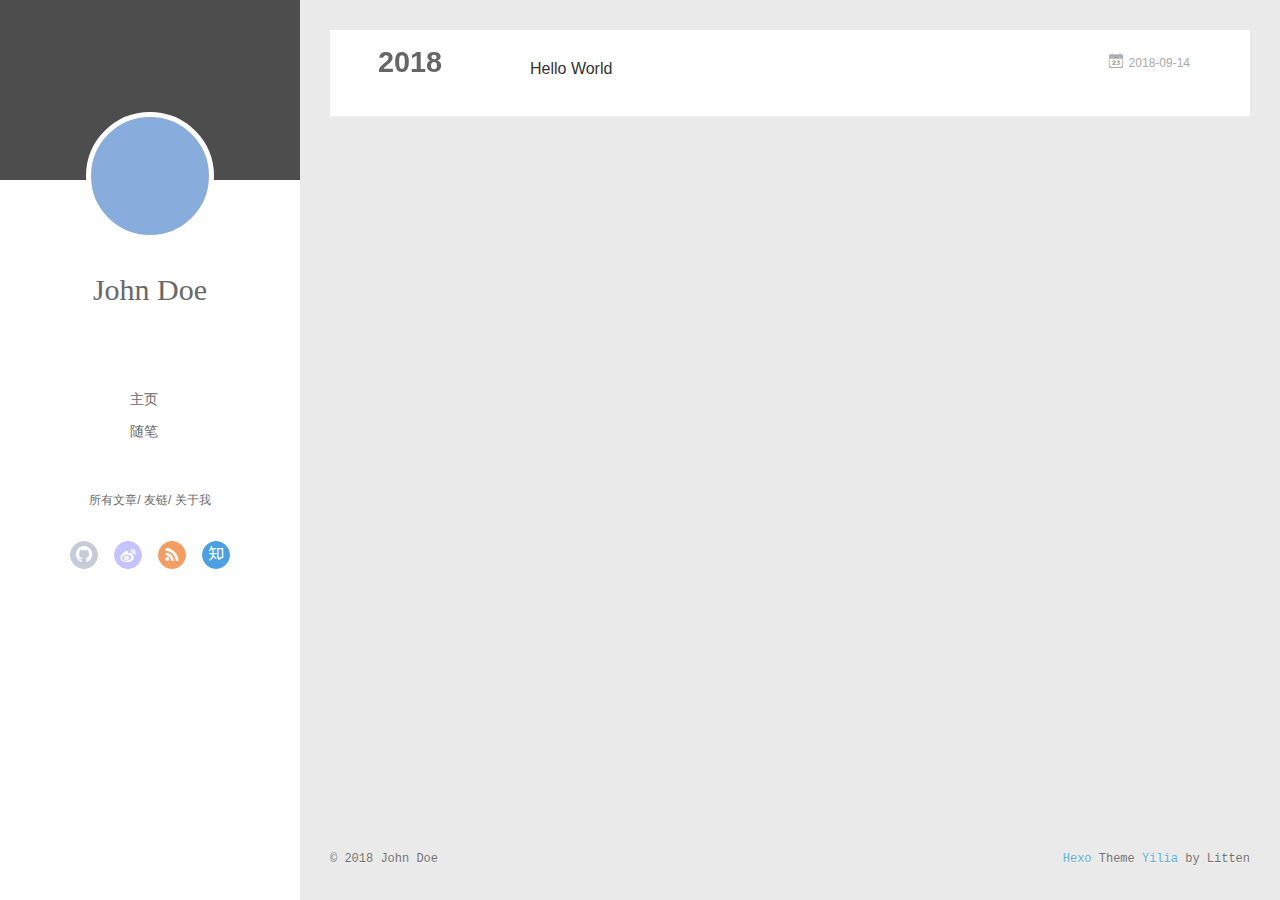
==== archives/index.html @ ce6502f5 "站点更新:2018-09-14 15/36/11" ====
<!DOCTYPE html>
<html>
<head>
  <meta charset="utf-8">
  
  <meta name="renderer" content="webkit">
  <meta http-equiv="X-UA-Compatible" content="IE=edge" >
  <link rel="dns-prefetch" href="http://yoursite.com">
  <title>Archives | Hexo</title>
  <meta name="viewport" content="width=device-width, initial-scale=1, maximum-scale=1">
  <meta property="og:type" content="website">
<meta property="og:title" content="Hexo">
<meta property="og:url" content="http://yoursite.com/archives/index.html">
<meta property="og:site_name" content="Hexo">
<meta property="og:locale" content="default">
<meta name="twitter:card" content="summary">
<meta name="twitter:title" content="Hexo">
  
    <link rel="alternative" href="/atom.xml" title="Hexo" type="application/atom+xml">
  
  
    <link rel="icon" href="/favicon.png">
  
  <link rel="stylesheet" type="text/css" href="/./main.0cf68a.css">
  <style type="text/css">
  
    #container.show {
      background: linear-gradient(200deg,#a0cfe4,#e8c37e);
    }
  </style>
  

  

</head>

<body>
  <div id="container" q-class="show:isCtnShow">
    <canvas id="anm-canvas" class="anm-canvas"></canvas>
    <div class="left-col" q-class="show:isShow">
      
<div class="overlay" style="background: #4d4d4d"></div>
<div class="intrude-less">
	<header id="header" class="inner">
		<a href="/" class="profilepic">
			<img src="" class="js-avatar">
		</a>
		<hgroup>
		  <h1 class="header-author"><a href="/">John Doe</a></h1>
		</hgroup>
		

		<nav class="header-menu">
			<ul>
			
				<li><a href="/">主页</a></li>
	        
				<li><a href="/tags/随笔/">随笔</a></li>
	        
			</ul>
		</nav>
		<nav class="header-smart-menu">
    		
    			
    			<a q-on="click: openSlider(e, 'innerArchive')" href="javascript:void(0)">所有文章</a>
    			
            
    			
    			<a q-on="click: openSlider(e, 'friends')" href="javascript:void(0)">友链</a>
    			
            
    			
    			<a q-on="click: openSlider(e, 'aboutme')" href="javascript:void(0)">关于我</a>
    			
            
		</nav>
		<nav class="header-nav">
			<div class="social">
				
					<a class="github" target="_blank" href="#" title="github"><i class="icon-github"></i></a>
		        
					<a class="weibo" target="_blank" href="#" title="weibo"><i class="icon-weibo"></i></a>
		        
					<a class="rss" target="_blank" href="#" title="rss"><i class="icon-rss"></i></a>
		        
					<a class="zhihu" target="_blank" href="#" title="zhihu"><i class="icon-zhihu"></i></a>
		        
			</div>
		</nav>
	</header>		
</div>

    </div>
    <div class="mid-col" q-class="show:isShow,hide:isShow|isFalse">
      
<nav id="mobile-nav">
  	<div class="overlay js-overlay" style="background: #4d4d4d"></div>
	<div class="btnctn js-mobile-btnctn">
  		<div class="slider-trigger list" q-on="click: openSlider(e)"><i class="icon icon-sort"></i></div>
	</div>
	<div class="intrude-less">
		<header id="header" class="inner">
			<div class="profilepic">
				<img src="" class="js-avatar">
			</div>
			<hgroup>
			  <h1 class="header-author js-header-author">John Doe</h1>
			</hgroup>
			
			
			
				
			
				
			
			
			
			<nav class="header-nav">
				<div class="social">
					
						<a class="github" target="_blank" href="#" title="github"><i class="icon-github"></i></a>
			        
						<a class="weibo" target="_blank" href="#" title="weibo"><i class="icon-weibo"></i></a>
			        
						<a class="rss" target="_blank" href="#" title="rss"><i class="icon-rss"></i></a>
			        
						<a class="zhihu" target="_blank" href="#" title="zhihu"><i class="icon-zhihu"></i></a>
			        
				</div>
			</nav>

			<nav class="header-menu js-header-menu">
				<ul style="width: 50%">
				
				
					<li style="width: 50%"><a href="/">主页</a></li>
		        
					<li style="width: 50%"><a href="/tags/随笔/">随笔</a></li>
		        
				</ul>
			</nav>
		</header>				
	</div>
	<div class="mobile-mask" style="display:none" q-show="isShow"></div>
</nav>

      <div id="wrapper" class="body-wrap">
        <div class="menu-l">
          <div class="canvas-wrap">
            <canvas data-colors="#eaeaea" data-sectionHeight="100" data-contentId="js-content" id="myCanvas1" class="anm-canvas"></canvas>
          </div>
          <div id="js-content" class="content-ll">
            
  
  
    
    
      
      
      <section class="archives-wrap">
        <div class="archive-year-wrap">
          <a href="/archives/2018" class="archive-year">2018</a>
        </div>
        <div class="archives">
    
    <article class="archive-article archive-type-post">
  <div class="archive-article-inner">
    <header class="archive-article-header">
      	<div class="article-meta">
	      	<a href="/2018/09/14/hello-world/" class="archive-article-date">
  	<time datetime="2018-09-14T07:16:15.385Z" itemprop="datePublished"><i class="icon-calendar icon"></i>2018-09-14</time>
</a>
        </div>
    	 
  
    <h1 itemprop="name">
      <a class="archive-article-title" href="/2018/09/14/hello-world/">Hello World</a>
    </h1>
  

        <div class="article-info info-on-right">
          
          

        </div>
        <div class="clearfix"></div>
    </header>
  </div>
</article>
  
  
    </div></section>
  

    


          </div>
        </div>
      </div>
      <footer id="footer">
  <div class="outer">
    <div id="footer-info">
    	<div class="footer-left">
    		&copy; 2018 John Doe
    	</div>
      	<div class="footer-right">
      		<a href="http://hexo.io/" target="_blank">Hexo</a>  Theme <a href="https://github.com/litten/hexo-theme-yilia" target="_blank">Yilia</a> by Litten
      	</div>
    </div>
  </div>
</footer>
    </div>
    <script>
	var yiliaConfig = {
		mathjax: true,
		isHome: false,
		isPost: false,
		isArchive: true,
		isTag: false,
		isCategory: false,
		open_in_new: false,
		toc_hide_index: true,
		root: "/",
		innerArchive: true,
		showTags: false
	}
</script>

<script>!function(t){function n(e){if(r[e])return r[e].exports;var i=r[e]={exports:{},id:e,loaded:!1};return t[e].call(i.exports,i,i.exports,n),i.loaded=!0,i.exports}var r={};n.m=t,n.c=r,n.p="./",n(0)}([function(t,n,r){r(195),t.exports=r(191)},function(t,n,r){var e=r(3),i=r(52),o=r(27),u=r(28),c=r(53),f="prototype",a=function(t,n,r){var s,l,h,v,p=t&a.F,d=t&a.G,y=t&a.S,g=t&a.P,b=t&a.B,m=d?e:y?e[n]||(e[n]={}):(e[n]||{})[f],x=d?i:i[n]||(i[n]={}),w=x[f]||(x[f]={});d&&(r=n);for(s in r)l=!p&&m&&void 0!==m[s],h=(l?m:r)[s],v=b&&l?c(h,e):g&&"function"==typeof h?c(Function.call,h):h,m&&u(m,s,h,t&a.U),x[s]!=h&&o(x,s,v),g&&w[s]!=h&&(w[s]=h)};e.core=i,a.F=1,a.G=2,a.S=4,a.P=8,a.B=16,a.W=32,a.U=64,a.R=128,t.exports=a},function(t,n,r){var e=r(6);t.exports=function(t){if(!e(t))throw TypeError(t+" is not an object!");return t}},function(t,n){var r=t.exports="undefined"!=typeof window&&window.Math==Math?window:"undefined"!=typeof self&&self.Math==Math?self:Function("return this")();"number"==typeof __g&&(__g=r)},function(t,n){t.exports=function(t){try{return!!t()}catch(t){return!0}}},function(t,n){var r=t.exports="undefined"!=typeof window&&window.Math==Math?window:"undefined"!=typeof self&&self.Math==Math?self:Function("return this")();"number"==typeof __g&&(__g=r)},function(t,n){t.exports=function(t){return"object"==typeof t?null!==t:"function"==typeof t}},function(t,n,r){var e=r(126)("wks"),i=r(76),o=r(3).Symbol,u="function"==typeof o;(t.exports=function(t){return e[t]||(e[t]=u&&o[t]||(u?o:i)("Symbol."+t))}).store=e},function(t,n){var r={}.hasOwnProperty;t.exports=function(t,n){return r.call(t,n)}},function(t,n,r){var e=r(94),i=r(33);t.exports=function(t){return e(i(t))}},function(t,n,r){t.exports=!r(4)(function(){return 7!=Object.defineProperty({},"a",{get:function(){return 7}}).a})},function(t,n,r){var e=r(2),i=r(167),o=r(50),u=Object.defineProperty;n.f=r(10)?Object.defineProperty:function(t,n,r){if(e(t),n=o(n,!0),e(r),i)try{return u(t,n,r)}catch(t){}if("get"in r||"set"in r)throw TypeError("Accessors not supported!");return"value"in r&&(t[n]=r.value),t}},function(t,n,r){t.exports=!r(18)(function(){return 7!=Object.defineProperty({},"a",{get:function(){return 7}}).a})},function(t,n,r){var e=r(14),i=r(22);t.exports=r(12)?function(t,n,r){return e.f(t,n,i(1,r))}:function(t,n,r){return t[n]=r,t}},function(t,n,r){var e=r(20),i=r(58),o=r(42),u=Object.defineProperty;n.f=r(12)?Object.defineProperty:function(t,n,r){if(e(t),n=o(n,!0),e(r),i)try{return u(t,n,r)}catch(t){}if("get"in r||"set"in r)throw TypeError("Accessors not supported!");return"value"in r&&(t[n]=r.value),t}},function(t,n,r){var e=r(40)("wks"),i=r(23),o=r(5).Symbol,u="function"==typeof o;(t.exports=function(t){return e[t]||(e[t]=u&&o[t]||(u?o:i)("Symbol."+t))}).store=e},function(t,n,r){var e=r(67),i=Math.min;t.exports=function(t){return t>0?i(e(t),9007199254740991):0}},function(t,n,r){var e=r(46);t.exports=function(t){return Object(e(t))}},function(t,n){t.exports=function(t){try{return!!t()}catch(t){return!0}}},function(t,n,r){var e=r(63),i=r(34);t.exports=Object.keys||function(t){return e(t,i)}},function(t,n,r){var e=r(21);t.exports=function(t){if(!e(t))throw TypeError(t+" is not an object!");return t}},function(t,n){t.exports=function(t){return"object"==typeof t?null!==t:"function"==typeof t}},function(t,n){t.exports=function(t,n){return{enumerable:!(1&t),configurable:!(2&t),writable:!(4&t),value:n}}},function(t,n){var r=0,e=Math.random();t.exports=function(t){return"Symbol(".concat(void 0===t?"":t,")_",(++r+e).toString(36))}},function(t,n){var r={}.hasOwnProperty;t.exports=function(t,n){return r.call(t,n)}},function(t,n){var r=t.exports={version:"2.4.0"};"number"==typeof __e&&(__e=r)},function(t,n){t.exports=function(t){if("function"!=typeof t)throw TypeError(t+" is not a function!");return t}},function(t,n,r){var e=r(11),i=r(66);t.exports=r(10)?function(t,n,r){return e.f(t,n,i(1,r))}:function(t,n,r){return t[n]=r,t}},function(t,n,r){var e=r(3),i=r(27),o=r(24),u=r(76)("src"),c="toString",f=Function[c],a=(""+f).split(c);r(52).inspectSource=function(t){return f.call(t)},(t.exports=function(t,n,r,c){var f="function"==typeof r;f&&(o(r,"name")||i(r,"name",n)),t[n]!==r&&(f&&(o(r,u)||i(r,u,t[n]?""+t[n]:a.join(String(n)))),t===e?t[n]=r:c?t[n]?t[n]=r:i(t,n,r):(delete t[n],i(t,n,r)))})(Function.prototype,c,function(){return"function"==typeof this&&this[u]||f.call(this)})},function(t,n,r){var e=r(1),i=r(4),o=r(46),u=function(t,n,r,e){var i=String(o(t)),u="<"+n;return""!==r&&(u+=" "+r+'="'+String(e).replace(/"/g,"&quot;")+'"'),u+">"+i+"</"+n+">"};t.exports=function(t,n){var r={};r[t]=n(u),e(e.P+e.F*i(function(){var n=""[t]('"');return n!==n.toLowerCase()||n.split('"').length>3}),"String",r)}},function(t,n,r){var e=r(115),i=r(46);t.exports=function(t){return e(i(t))}},function(t,n,r){var e=r(116),i=r(66),o=r(30),u=r(50),c=r(24),f=r(167),a=Object.getOwnPropertyDescriptor;n.f=r(10)?a:function(t,n){if(t=o(t),n=u(n,!0),f)try{return a(t,n)}catch(t){}if(c(t,n))return i(!e.f.call(t,n),t[n])}},function(t,n,r){var e=r(24),i=r(17),o=r(145)("IE_PROTO"),u=Object.prototype;t.exports=Object.getPrototypeOf||function(t){return t=i(t),e(t,o)?t[o]:"function"==typeof t.constructor&&t instanceof t.constructor?t.constructor.prototype:t instanceof Object?u:null}},function(t,n){t.exports=function(t){if(void 0==t)throw TypeError("Can't call method on  "+t);return t}},function(t,n){t.exports="constructor,hasOwnProperty,isPrototypeOf,propertyIsEnumerable,toLocaleString,toString,valueOf".split(",")},function(t,n){t.exports={}},function(t,n){t.exports=!0},function(t,n){n.f={}.propertyIsEnumerable},function(t,n,r){var e=r(14).f,i=r(8),o=r(15)("toStringTag");t.exports=function(t,n,r){t&&!i(t=r?t:t.prototype,o)&&e(t,o,{configurable:!0,value:n})}},function(t,n,r){var e=r(40)("keys"),i=r(23);t.exports=function(t){return e[t]||(e[t]=i(t))}},function(t,n,r){var e=r(5),i="__core-js_shared__",o=e[i]||(e[i]={});t.exports=function(t){return o[t]||(o[t]={})}},function(t,n){var r=Math.ceil,e=Math.floor;t.exports=function(t){return isNaN(t=+t)?0:(t>0?e:r)(t)}},function(t,n,r){var e=r(21);t.exports=function(t,n){if(!e(t))return t;var r,i;if(n&&"function"==typeof(r=t.toString)&&!e(i=r.call(t)))return i;if("function"==typeof(r=t.valueOf)&&!e(i=r.call(t)))return i;if(!n&&"function"==typeof(r=t.toString)&&!e(i=r.call(t)))return i;throw TypeError("Can't convert object to primitive value")}},function(t,n,r){var e=r(5),i=r(25),o=r(36),u=r(44),c=r(14).f;t.exports=function(t){var n=i.Symbol||(i.Symbol=o?{}:e.Symbol||{});"_"==t.charAt(0)||t in n||c(n,t,{value:u.f(t)})}},function(t,n,r){n.f=r(15)},function(t,n){var r={}.toString;t.exports=function(t){return r.call(t).slice(8,-1)}},function(t,n){t.exports=function(t){if(void 0==t)throw TypeError("Can't call method on  "+t);return t}},function(t,n,r){var e=r(4);t.exports=function(t,n){return!!t&&e(function(){n?t.call(null,function(){},1):t.call(null)})}},function(t,n,r){var e=r(53),i=r(115),o=r(17),u=r(16),c=r(203);t.exports=function(t,n){var r=1==t,f=2==t,a=3==t,s=4==t,l=6==t,h=5==t||l,v=n||c;return function(n,c,p){for(var d,y,g=o(n),b=i(g),m=e(c,p,3),x=u(b.length),w=0,S=r?v(n,x):f?v(n,0):void 0;x>w;w++)if((h||w in b)&&(d=b[w],y=m(d,w,g),t))if(r)S[w]=y;else if(y)switch(t){case 3:return!0;case 5:return d;case 6:return w;case 2:S.push(d)}else if(s)return!1;return l?-1:a||s?s:S}}},function(t,n,r){var e=r(1),i=r(52),o=r(4);t.exports=function(t,n){var r=(i.Object||{})[t]||Object[t],u={};u[t]=n(r),e(e.S+e.F*o(function(){r(1)}),"Object",u)}},function(t,n,r){var e=r(6);t.exports=function(t,n){if(!e(t))return t;var r,i;if(n&&"function"==typeof(r=t.toString)&&!e(i=r.call(t)))return i;if("function"==typeof(r=t.valueOf)&&!e(i=r.call(t)))return i;if(!n&&"function"==typeof(r=t.toString)&&!e(i=r.call(t)))return i;throw TypeError("Can't convert object to primitive value")}},function(t,n,r){var e=r(5),i=r(25),o=r(91),u=r(13),c="prototype",f=function(t,n,r){var a,s,l,h=t&f.F,v=t&f.G,p=t&f.S,d=t&f.P,y=t&f.B,g=t&f.W,b=v?i:i[n]||(i[n]={}),m=b[c],x=v?e:p?e[n]:(e[n]||{})[c];v&&(r=n);for(a in r)(s=!h&&x&&void 0!==x[a])&&a in b||(l=s?x[a]:r[a],b[a]=v&&"function"!=typeof x[a]?r[a]:y&&s?o(l,e):g&&x[a]==l?function(t){var n=function(n,r,e){if(this instanceof t){switch(arguments.length){case 0:return new t;case 1:return new t(n);case 2:return new t(n,r)}return new t(n,r,e)}return t.apply(this,arguments)};return n[c]=t[c],n}(l):d&&"function"==typeof l?o(Function.call,l):l,d&&((b.virtual||(b.virtual={}))[a]=l,t&f.R&&m&&!m[a]&&u(m,a,l)))};f.F=1,f.G=2,f.S=4,f.P=8,f.B=16,f.W=32,f.U=64,f.R=128,t.exports=f},function(t,n){var r=t.exports={version:"2.4.0"};"number"==typeof __e&&(__e=r)},function(t,n,r){var e=r(26);t.exports=function(t,n,r){if(e(t),void 0===n)return t;switch(r){case 1:return function(r){return t.call(n,r)};case 2:return function(r,e){return t.call(n,r,e)};case 3:return function(r,e,i){return t.call(n,r,e,i)}}return function(){return t.apply(n,arguments)}}},function(t,n,r){var e=r(183),i=r(1),o=r(126)("metadata"),u=o.store||(o.store=new(r(186))),c=function(t,n,r){var i=u.get(t);if(!i){if(!r)return;u.set(t,i=new e)}var o=i.get(n);if(!o){if(!r)return;i.set(n,o=new e)}return o},f=function(t,n,r){var e=c(n,r,!1);return void 0!==e&&e.has(t)},a=function(t,n,r){var e=c(n,r,!1);return void 0===e?void 0:e.get(t)},s=function(t,n,r,e){c(r,e,!0).set(t,n)},l=function(t,n){var r=c(t,n,!1),e=[];return r&&r.forEach(function(t,n){e.push(n)}),e},h=function(t){return void 0===t||"symbol"==typeof t?t:String(t)},v=function(t){i(i.S,"Reflect",t)};t.exports={store:u,map:c,has:f,get:a,set:s,keys:l,key:h,exp:v}},function(t,n,r){"use strict";if(r(10)){var e=r(69),i=r(3),o=r(4),u=r(1),c=r(127),f=r(152),a=r(53),s=r(68),l=r(66),h=r(27),v=r(73),p=r(67),d=r(16),y=r(75),g=r(50),b=r(24),m=r(180),x=r(114),w=r(6),S=r(17),_=r(137),O=r(70),E=r(32),P=r(71).f,j=r(154),F=r(76),M=r(7),A=r(48),N=r(117),T=r(146),I=r(155),k=r(80),L=r(123),R=r(74),C=r(130),D=r(160),U=r(11),W=r(31),G=U.f,B=W.f,V=i.RangeError,z=i.TypeError,q=i.Uint8Array,K="ArrayBuffer",J="Shared"+K,Y="BYTES_PER_ELEMENT",H="prototype",$=Array[H],X=f.ArrayBuffer,Q=f.DataView,Z=A(0),tt=A(2),nt=A(3),rt=A(4),et=A(5),it=A(6),ot=N(!0),ut=N(!1),ct=I.values,ft=I.keys,at=I.entries,st=$.lastIndexOf,lt=$.reduce,ht=$.reduceRight,vt=$.join,pt=$.sort,dt=$.slice,yt=$.toString,gt=$.toLocaleString,bt=M("iterator"),mt=M("toStringTag"),xt=F("typed_constructor"),wt=F("def_constructor"),St=c.CONSTR,_t=c.TYPED,Ot=c.VIEW,Et="Wrong length!",Pt=A(1,function(t,n){return Tt(T(t,t[wt]),n)}),jt=o(function(){return 1===new q(new Uint16Array([1]).buffer)[0]}),Ft=!!q&&!!q[H].set&&o(function(){new q(1).set({})}),Mt=function(t,n){if(void 0===t)throw z(Et);var r=+t,e=d(t);if(n&&!m(r,e))throw V(Et);return e},At=function(t,n){var r=p(t);if(r<0||r%n)throw V("Wrong offset!");return r},Nt=function(t){if(w(t)&&_t in t)return t;throw z(t+" is not a typed array!")},Tt=function(t,n){if(!(w(t)&&xt in t))throw z("It is not a typed array constructor!");return new t(n)},It=function(t,n){return kt(T(t,t[wt]),n)},kt=function(t,n){for(var r=0,e=n.length,i=Tt(t,e);e>r;)i[r]=n[r++];return i},Lt=function(t,n,r){G(t,n,{get:function(){return this._d[r]}})},Rt=function(t){var n,r,e,i,o,u,c=S(t),f=arguments.length,s=f>1?arguments[1]:void 0,l=void 0!==s,h=j(c);if(void 0!=h&&!_(h)){for(u=h.call(c),e=[],n=0;!(o=u.next()).done;n++)e.push(o.value);c=e}for(l&&f>2&&(s=a(s,arguments[2],2)),n=0,r=d(c.length),i=Tt(this,r);r>n;n++)i[n]=l?s(c[n],n):c[n];return i},Ct=function(){for(var t=0,n=arguments.length,r=Tt(this,n);n>t;)r[t]=arguments[t++];return r},Dt=!!q&&o(function(){gt.call(new q(1))}),Ut=function(){return gt.apply(Dt?dt.call(Nt(this)):Nt(this),arguments)},Wt={copyWithin:function(t,n){return D.call(Nt(this),t,n,arguments.length>2?arguments[2]:void 0)},every:function(t){return rt(Nt(this),t,arguments.length>1?arguments[1]:void 0)},fill:function(t){return C.apply(Nt(this),arguments)},filter:function(t){return It(this,tt(Nt(this),t,arguments.length>1?arguments[1]:void 0))},find:function(t){return et(Nt(this),t,arguments.length>1?arguments[1]:void 0)},findIndex:function(t){return it(Nt(this),t,arguments.length>1?arguments[1]:void 0)},forEach:function(t){Z(Nt(this),t,arguments.length>1?arguments[1]:void 0)},indexOf:function(t){return ut(Nt(this),t,arguments.length>1?arguments[1]:void 0)},includes:function(t){return ot(Nt(this),t,arguments.length>1?arguments[1]:void 0)},join:function(t){return vt.apply(Nt(this),arguments)},lastIndexOf:function(t){return st.apply(Nt(this),arguments)},map:function(t){return Pt(Nt(this),t,arguments.length>1?arguments[1]:void 0)},reduce:function(t){return lt.apply(Nt(this),arguments)},reduceRight:function(t){return ht.apply(Nt(this),arguments)},reverse:function(){for(var t,n=this,r=Nt(n).length,e=Math.floor(r/2),i=0;i<e;)t=n[i],n[i++]=n[--r],n[r]=t;return n},some:function(t){return nt(Nt(this),t,arguments.length>1?arguments[1]:void 0)},sort:function(t){return pt.call(Nt(this),t)},subarray:function(t,n){var r=Nt(this),e=r.length,i=y(t,e);return new(T(r,r[wt]))(r.buffer,r.byteOffset+i*r.BYTES_PER_ELEMENT,d((void 0===n?e:y(n,e))-i))}},Gt=function(t,n){return It(this,dt.call(Nt(this),t,n))},Bt=function(t){Nt(this);var n=At(arguments[1],1),r=this.length,e=S(t),i=d(e.length),o=0;if(i+n>r)throw V(Et);for(;o<i;)this[n+o]=e[o++]},Vt={entries:function(){return at.call(Nt(this))},keys:function(){return ft.call(Nt(this))},values:function(){return ct.call(Nt(this))}},zt=function(t,n){return w(t)&&t[_t]&&"symbol"!=typeof n&&n in t&&String(+n)==String(n)},qt=function(t,n){return zt(t,n=g(n,!0))?l(2,t[n]):B(t,n)},Kt=function(t,n,r){return!(zt(t,n=g(n,!0))&&w(r)&&b(r,"value"))||b(r,"get")||b(r,"set")||r.configurable||b(r,"writable")&&!r.writable||b(r,"enumerable")&&!r.enumerable?G(t,n,r):(t[n]=r.value,t)};St||(W.f=qt,U.f=Kt),u(u.S+u.F*!St,"Object",{getOwnPropertyDescriptor:qt,defineProperty:Kt}),o(function(){yt.call({})})&&(yt=gt=function(){return vt.call(this)});var Jt=v({},Wt);v(Jt,Vt),h(Jt,bt,Vt.values),v(Jt,{slice:Gt,set:Bt,constructor:function(){},toString:yt,toLocaleString:Ut}),Lt(Jt,"buffer","b"),Lt(Jt,"byteOffset","o"),Lt(Jt,"byteLength","l"),Lt(Jt,"length","e"),G(Jt,mt,{get:function(){return this[_t]}}),t.exports=function(t,n,r,f){f=!!f;var a=t+(f?"Clamped":"")+"Array",l="Uint8Array"!=a,v="get"+t,p="set"+t,y=i[a],g=y||{},b=y&&E(y),m=!y||!c.ABV,S={},_=y&&y[H],j=function(t,r){var e=t._d;return e.v[v](r*n+e.o,jt)},F=function(t,r,e){var i=t._d;f&&(e=(e=Math.round(e))<0?0:e>255?255:255&e),i.v[p](r*n+i.o,e,jt)},M=function(t,n){G(t,n,{get:function(){return j(this,n)},set:function(t){return F(this,n,t)},enumerable:!0})};m?(y=r(function(t,r,e,i){s(t,y,a,"_d");var o,u,c,f,l=0,v=0;if(w(r)){if(!(r instanceof X||(f=x(r))==K||f==J))return _t in r?kt(y,r):Rt.call(y,r);o=r,v=At(e,n);var p=r.byteLength;if(void 0===i){if(p%n)throw V(Et);if((u=p-v)<0)throw V(Et)}else if((u=d(i)*n)+v>p)throw V(Et);c=u/n}else c=Mt(r,!0),u=c*n,o=new X(u);for(h(t,"_d",{b:o,o:v,l:u,e:c,v:new Q(o)});l<c;)M(t,l++)}),_=y[H]=O(Jt),h(_,"constructor",y)):L(function(t){new y(null),new y(t)},!0)||(y=r(function(t,r,e,i){s(t,y,a);var o;return w(r)?r instanceof X||(o=x(r))==K||o==J?void 0!==i?new g(r,At(e,n),i):void 0!==e?new g(r,At(e,n)):new g(r):_t in r?kt(y,r):Rt.call(y,r):new g(Mt(r,l))}),Z(b!==Function.prototype?P(g).concat(P(b)):P(g),function(t){t in y||h(y,t,g[t])}),y[H]=_,e||(_.constructor=y));var A=_[bt],N=!!A&&("values"==A.name||void 0==A.name),T=Vt.values;h(y,xt,!0),h(_,_t,a),h(_,Ot,!0),h(_,wt,y),(f?new y(1)[mt]==a:mt in _)||G(_,mt,{get:function(){return a}}),S[a]=y,u(u.G+u.W+u.F*(y!=g),S),u(u.S,a,{BYTES_PER_ELEMENT:n,from:Rt,of:Ct}),Y in _||h(_,Y,n),u(u.P,a,Wt),R(a),u(u.P+u.F*Ft,a,{set:Bt}),u(u.P+u.F*!N,a,Vt),u(u.P+u.F*(_.toString!=yt),a,{toString:yt}),u(u.P+u.F*o(function(){new y(1).slice()}),a,{slice:Gt}),u(u.P+u.F*(o(function(){return[1,2].toLocaleString()!=new y([1,2]).toLocaleString()})||!o(function(){_.toLocaleString.call([1,2])})),a,{toLocaleString:Ut}),k[a]=N?A:T,e||N||h(_,bt,T)}}else t.exports=function(){}},function(t,n){var r={}.toString;t.exports=function(t){return r.call(t).slice(8,-1)}},function(t,n,r){var e=r(21),i=r(5).document,o=e(i)&&e(i.createElement);t.exports=function(t){return o?i.createElement(t):{}}},function(t,n,r){t.exports=!r(12)&&!r(18)(function(){return 7!=Object.defineProperty(r(57)("div"),"a",{get:function(){return 7}}).a})},function(t,n,r){"use strict";var e=r(36),i=r(51),o=r(64),u=r(13),c=r(8),f=r(35),a=r(96),s=r(38),l=r(103),h=r(15)("iterator"),v=!([].keys&&"next"in[].keys()),p="keys",d="values",y=function(){return this};t.exports=function(t,n,r,g,b,m,x){a(r,n,g);var w,S,_,O=function(t){if(!v&&t in F)return F[t];switch(t){case p:case d:return function(){return new r(this,t)}}return function(){return new r(this,t)}},E=n+" Iterator",P=b==d,j=!1,F=t.prototype,M=F[h]||F["@@iterator"]||b&&F[b],A=M||O(b),N=b?P?O("entries"):A:void 0,T="Array"==n?F.entries||M:M;if(T&&(_=l(T.call(new t)))!==Object.prototype&&(s(_,E,!0),e||c(_,h)||u(_,h,y)),P&&M&&M.name!==d&&(j=!0,A=function(){return M.call(this)}),e&&!x||!v&&!j&&F[h]||u(F,h,A),f[n]=A,f[E]=y,b)if(w={values:P?A:O(d),keys:m?A:O(p),entries:N},x)for(S in w)S in F||o(F,S,w[S]);else i(i.P+i.F*(v||j),n,w);return w}},function(t,n,r){var e=r(20),i=r(100),o=r(34),u=r(39)("IE_PROTO"),c=function(){},f="prototype",a=function(){var t,n=r(57)("iframe"),e=o.length;for(n.style.display="none",r(93).appendChild(n),n.src="javascript:",t=n.contentWindow.document,t.open(),t.write("<script>document.F=Object<\/script>"),t.close(),a=t.F;e--;)delete a[f][o[e]];return a()};t.exports=Object.create||function(t,n){var r;return null!==t?(c[f]=e(t),r=new c,c[f]=null,r[u]=t):r=a(),void 0===n?r:i(r,n)}},function(t,n,r){var e=r(63),i=r(34).concat("length","prototype");n.f=Object.getOwnPropertyNames||function(t){return e(t,i)}},function(t,n){n.f=Object.getOwnPropertySymbols},function(t,n,r){var e=r(8),i=r(9),o=r(90)(!1),u=r(39)("IE_PROTO");t.exports=function(t,n){var r,c=i(t),f=0,a=[];for(r in c)r!=u&&e(c,r)&&a.push(r);for(;n.length>f;)e(c,r=n[f++])&&(~o(a,r)||a.push(r));return a}},function(t,n,r){t.exports=r(13)},function(t,n,r){var e=r(76)("meta"),i=r(6),o=r(24),u=r(11).f,c=0,f=Object.isExtensible||function(){return!0},a=!r(4)(function(){return f(Object.preventExtensions({}))}),s=function(t){u(t,e,{value:{i:"O"+ ++c,w:{}}})},l=function(t,n){if(!i(t))return"symbol"==typeof t?t:("string"==typeof t?"S":"P")+t;if(!o(t,e)){if(!f(t))return"F";if(!n)return"E";s(t)}return t[e].i},h=function(t,n){if(!o(t,e)){if(!f(t))return!0;if(!n)return!1;s(t)}return t[e].w},v=function(t){return a&&p.NEED&&f(t)&&!o(t,e)&&s(t),t},p=t.exports={KEY:e,NEED:!1,fastKey:l,getWeak:h,onFreeze:v}},function(t,n){t.exports=function(t,n){return{enumerable:!(1&t),configurable:!(2&t),writable:!(4&t),value:n}}},function(t,n){var r=Math.ceil,e=Math.floor;t.exports=function(t){return isNaN(t=+t)?0:(t>0?e:r)(t)}},function(t,n){t.exports=function(t,n,r,e){if(!(t instanceof n)||void 0!==e&&e in t)throw TypeError(r+": incorrect invocation!");return t}},function(t,n){t.exports=!1},function(t,n,r){var e=r(2),i=r(173),o=r(133),u=r(145)("IE_PROTO"),c=function(){},f="prototype",a=function(){var t,n=r(132)("iframe"),e=o.length;for(n.style.display="none",r(135).appendChild(n),n.src="javascript:",t=n.contentWindow.document,t.open(),t.write("<script>document.F=Object<\/script>"),t.close(),a=t.F;e--;)delete a[f][o[e]];return a()};t.exports=Object.create||function(t,n){var r;return null!==t?(c[f]=e(t),r=new c,c[f]=null,r[u]=t):r=a(),void 0===n?r:i(r,n)}},function(t,n,r){var e=r(175),i=r(133).concat("length","prototype");n.f=Object.getOwnPropertyNames||function(t){return e(t,i)}},function(t,n,r){var e=r(175),i=r(133);t.exports=Object.keys||function(t){return e(t,i)}},function(t,n,r){var e=r(28);t.exports=function(t,n,r){for(var i in n)e(t,i,n[i],r);return t}},function(t,n,r){"use strict";var e=r(3),i=r(11),o=r(10),u=r(7)("species");t.exports=function(t){var n=e[t];o&&n&&!n[u]&&i.f(n,u,{configurable:!0,get:function(){return this}})}},function(t,n,r){var e=r(67),i=Math.max,o=Math.min;t.exports=function(t,n){return t=e(t),t<0?i(t+n,0):o(t,n)}},function(t,n){var r=0,e=Math.random();t.exports=function(t){return"Symbol(".concat(void 0===t?"":t,")_",(++r+e).toString(36))}},function(t,n,r){var e=r(33);t.exports=function(t){return Object(e(t))}},function(t,n,r){var e=r(7)("unscopables"),i=Array.prototype;void 0==i[e]&&r(27)(i,e,{}),t.exports=function(t){i[e][t]=!0}},function(t,n,r){var e=r(53),i=r(169),o=r(137),u=r(2),c=r(16),f=r(154),a={},s={},n=t.exports=function(t,n,r,l,h){var v,p,d,y,g=h?function(){return t}:f(t),b=e(r,l,n?2:1),m=0;if("function"!=typeof g)throw TypeError(t+" is not iterable!");if(o(g)){for(v=c(t.length);v>m;m++)if((y=n?b(u(p=t[m])[0],p[1]):b(t[m]))===a||y===s)return y}else for(d=g.call(t);!(p=d.next()).done;)if((y=i(d,b,p.value,n))===a||y===s)return y};n.BREAK=a,n.RETURN=s},function(t,n){t.exports={}},function(t,n,r){var e=r(11).f,i=r(24),o=r(7)("toStringTag");t.exports=function(t,n,r){t&&!i(t=r?t:t.prototype,o)&&e(t,o,{configurable:!0,value:n})}},function(t,n,r){var e=r(1),i=r(46),o=r(4),u=r(150),c="["+u+"]",f="​",a=RegExp("^"+c+c+"*"),s=RegExp(c+c+"*$"),l=function(t,n,r){var i={},c=o(function(){return!!u[t]()||f[t]()!=f}),a=i[t]=c?n(h):u[t];r&&(i[r]=a),e(e.P+e.F*c,"String",i)},h=l.trim=function(t,n){return t=String(i(t)),1&n&&(t=t.replace(a,"")),2&n&&(t=t.replace(s,"")),t};t.exports=l},function(t,n,r){t.exports={default:r(86),__esModule:!0}},function(t,n,r){t.exports={default:r(87),__esModule:!0}},function(t,n,r){"use strict";function e(t){return t&&t.__esModule?t:{default:t}}n.__esModule=!0;var i=r(84),o=e(i),u=r(83),c=e(u),f="function"==typeof c.default&&"symbol"==typeof o.default?function(t){return typeof t}:function(t){return t&&"function"==typeof c.default&&t.constructor===c.default&&t!==c.default.prototype?"symbol":typeof t};n.default="function"==typeof c.default&&"symbol"===f(o.default)?function(t){return void 0===t?"undefined":f(t)}:function(t){return t&&"function"==typeof c.default&&t.constructor===c.default&&t!==c.default.prototype?"symbol":void 0===t?"undefined":f(t)}},function(t,n,r){r(110),r(108),r(111),r(112),t.exports=r(25).Symbol},function(t,n,r){r(109),r(113),t.exports=r(44).f("iterator")},function(t,n){t.exports=function(t){if("function"!=typeof t)throw TypeError(t+" is not a function!");return t}},function(t,n){t.exports=function(){}},function(t,n,r){var e=r(9),i=r(106),o=r(105);t.exports=function(t){return function(n,r,u){var c,f=e(n),a=i(f.length),s=o(u,a);if(t&&r!=r){for(;a>s;)if((c=f[s++])!=c)return!0}else for(;a>s;s++)if((t||s in f)&&f[s]===r)return t||s||0;return!t&&-1}}},function(t,n,r){var e=r(88);t.exports=function(t,n,r){if(e(t),void 0===n)return t;switch(r){case 1:return function(r){return t.call(n,r)};case 2:return function(r,e){return t.call(n,r,e)};case 3:return function(r,e,i){return t.call(n,r,e,i)}}return function(){return t.apply(n,arguments)}}},function(t,n,r){var e=r(19),i=r(62),o=r(37);t.exports=function(t){var n=e(t),r=i.f;if(r)for(var u,c=r(t),f=o.f,a=0;c.length>a;)f.call(t,u=c[a++])&&n.push(u);return n}},function(t,n,r){t.exports=r(5).document&&document.documentElement},function(t,n,r){var e=r(56);t.exports=Object("z").propertyIsEnumerable(0)?Object:function(t){return"String"==e(t)?t.split(""):Object(t)}},function(t,n,r){var e=r(56);t.exports=Array.isArray||function(t){return"Array"==e(t)}},function(t,n,r){"use strict";var e=r(60),i=r(22),o=r(38),u={};r(13)(u,r(15)("iterator"),function(){return this}),t.exports=function(t,n,r){t.prototype=e(u,{next:i(1,r)}),o(t,n+" Iterator")}},function(t,n){t.exports=function(t,n){return{value:n,done:!!t}}},function(t,n,r){var e=r(19),i=r(9);t.exports=function(t,n){for(var r,o=i(t),u=e(o),c=u.length,f=0;c>f;)if(o[r=u[f++]]===n)return r}},function(t,n,r){var e=r(23)("meta"),i=r(21),o=r(8),u=r(14).f,c=0,f=Object.isExtensible||function(){return!0},a=!r(18)(function(){return f(Object.preventExtensions({}))}),s=function(t){u(t,e,{value:{i:"O"+ ++c,w:{}}})},l=function(t,n){if(!i(t))return"symbol"==typeof t?t:("string"==typeof t?"S":"P")+t;if(!o(t,e)){if(!f(t))return"F";if(!n)return"E";s(t)}return t[e].i},h=function(t,n){if(!o(t,e)){if(!f(t))return!0;if(!n)return!1;s(t)}return t[e].w},v=function(t){return a&&p.NEED&&f(t)&&!o(t,e)&&s(t),t},p=t.exports={KEY:e,NEED:!1,fastKey:l,getWeak:h,onFreeze:v}},function(t,n,r){var e=r(14),i=r(20),o=r(19);t.exports=r(12)?Object.defineProperties:function(t,n){i(t);for(var r,u=o(n),c=u.length,f=0;c>f;)e.f(t,r=u[f++],n[r]);return t}},function(t,n,r){var e=r(37),i=r(22),o=r(9),u=r(42),c=r(8),f=r(58),a=Object.getOwnPropertyDescriptor;n.f=r(12)?a:function(t,n){if(t=o(t),n=u(n,!0),f)try{return a(t,n)}catch(t){}if(c(t,n))return i(!e.f.call(t,n),t[n])}},function(t,n,r){var e=r(9),i=r(61).f,o={}.toString,u="object"==typeof window&&window&&Object.getOwnPropertyNames?Object.getOwnPropertyNames(window):[],c=function(t){try{return i(t)}catch(t){return u.slice()}};t.exports.f=function(t){return u&&"[object Window]"==o.call(t)?c(t):i(e(t))}},function(t,n,r){var e=r(8),i=r(77),o=r(39)("IE_PROTO"),u=Object.prototype;t.exports=Object.getPrototypeOf||function(t){return t=i(t),e(t,o)?t[o]:"function"==typeof t.constructor&&t instanceof t.constructor?t.constructor.prototype:t instanceof Object?u:null}},function(t,n,r){var e=r(41),i=r(33);t.exports=function(t){return function(n,r){var o,u,c=String(i(n)),f=e(r),a=c.length;return f<0||f>=a?t?"":void 0:(o=c.charCodeAt(f),o<55296||o>56319||f+1===a||(u=c.charCodeAt(f+1))<56320||u>57343?t?c.charAt(f):o:t?c.slice(f,f+2):u-56320+(o-55296<<10)+65536)}}},function(t,n,r){var e=r(41),i=Math.max,o=Math.min;t.exports=function(t,n){return t=e(t),t<0?i(t+n,0):o(t,n)}},function(t,n,r){var e=r(41),i=Math.min;t.exports=function(t){return t>0?i(e(t),9007199254740991):0}},function(t,n,r){"use strict";var e=r(89),i=r(97),o=r(35),u=r(9);t.exports=r(59)(Array,"Array",function(t,n){this._t=u(t),this._i=0,this._k=n},function(){var t=this._t,n=this._k,r=this._i++;return!t||r>=t.length?(this._t=void 0,i(1)):"keys"==n?i(0,r):"values"==n?i(0,t[r]):i(0,[r,t[r]])},"values"),o.Arguments=o.Array,e("keys"),e("values"),e("entries")},function(t,n){},function(t,n,r){"use strict";var e=r(104)(!0);r(59)(String,"String",function(t){this._t=String(t),this._i=0},function(){var t,n=this._t,r=this._i;return r>=n.length?{value:void 0,done:!0}:(t=e(n,r),this._i+=t.length,{value:t,done:!1})})},function(t,n,r){"use strict";var e=r(5),i=r(8),o=r(12),u=r(51),c=r(64),f=r(99).KEY,a=r(18),s=r(40),l=r(38),h=r(23),v=r(15),p=r(44),d=r(43),y=r(98),g=r(92),b=r(95),m=r(20),x=r(9),w=r(42),S=r(22),_=r(60),O=r(102),E=r(101),P=r(14),j=r(19),F=E.f,M=P.f,A=O.f,N=e.Symbol,T=e.JSON,I=T&&T.stringify,k="prototype",L=v("_hidden"),R=v("toPrimitive"),C={}.propertyIsEnumerable,D=s("symbol-registry"),U=s("symbols"),W=s("op-symbols"),G=Object[k],B="function"==typeof N,V=e.QObject,z=!V||!V[k]||!V[k].findChild,q=o&&a(function(){return 7!=_(M({},"a",{get:function(){return M(this,"a",{value:7}).a}})).a})?function(t,n,r){var e=F(G,n);e&&delete G[n],M(t,n,r),e&&t!==G&&M(G,n,e)}:M,K=function(t){var n=U[t]=_(N[k]);return n._k=t,n},J=B&&"symbol"==typeof N.iterator?function(t){return"symbol"==typeof t}:function(t){return t instanceof N},Y=function(t,n,r){return t===G&&Y(W,n,r),m(t),n=w(n,!0),m(r),i(U,n)?(r.enumerable?(i(t,L)&&t[L][n]&&(t[L][n]=!1),r=_(r,{enumerable:S(0,!1)})):(i(t,L)||M(t,L,S(1,{})),t[L][n]=!0),q(t,n,r)):M(t,n,r)},H=function(t,n){m(t);for(var r,e=g(n=x(n)),i=0,o=e.length;o>i;)Y(t,r=e[i++],n[r]);return t},$=function(t,n){return void 0===n?_(t):H(_(t),n)},X=function(t){var n=C.call(this,t=w(t,!0));return!(this===G&&i(U,t)&&!i(W,t))&&(!(n||!i(this,t)||!i(U,t)||i(this,L)&&this[L][t])||n)},Q=function(t,n){if(t=x(t),n=w(n,!0),t!==G||!i(U,n)||i(W,n)){var r=F(t,n);return!r||!i(U,n)||i(t,L)&&t[L][n]||(r.enumerable=!0),r}},Z=function(t){for(var n,r=A(x(t)),e=[],o=0;r.length>o;)i(U,n=r[o++])||n==L||n==f||e.push(n);return e},tt=function(t){for(var n,r=t===G,e=A(r?W:x(t)),o=[],u=0;e.length>u;)!i(U,n=e[u++])||r&&!i(G,n)||o.push(U[n]);return o};B||(N=function(){if(this instanceof N)throw TypeError("Symbol is not a constructor!");var t=h(arguments.length>0?arguments[0]:void 0),n=function(r){this===G&&n.call(W,r),i(this,L)&&i(this[L],t)&&(this[L][t]=!1),q(this,t,S(1,r))};return o&&z&&q(G,t,{configurable:!0,set:n}),K(t)},c(N[k],"toString",function(){return this._k}),E.f=Q,P.f=Y,r(61).f=O.f=Z,r(37).f=X,r(62).f=tt,o&&!r(36)&&c(G,"propertyIsEnumerable",X,!0),p.f=function(t){return K(v(t))}),u(u.G+u.W+u.F*!B,{Symbol:N});for(var nt="hasInstance,isConcatSpreadable,iterator,match,replace,search,species,split,toPrimitive,toStringTag,unscopables".split(","),rt=0;nt.length>rt;)v(nt[rt++]);for(var nt=j(v.store),rt=0;nt.length>rt;)d(nt[rt++]);u(u.S+u.F*!B,"Symbol",{for:function(t){return i(D,t+="")?D[t]:D[t]=N(t)},keyFor:function(t){if(J(t))return y(D,t);throw TypeError(t+" is not a symbol!")},useSetter:function(){z=!0},useSimple:function(){z=!1}}),u(u.S+u.F*!B,"Object",{create:$,defineProperty:Y,defineProperties:H,getOwnPropertyDescriptor:Q,getOwnPropertyNames:Z,getOwnPropertySymbols:tt}),T&&u(u.S+u.F*(!B||a(function(){var t=N();return"[null]"!=I([t])||"{}"!=I({a:t})||"{}"!=I(Object(t))})),"JSON",{stringify:function(t){if(void 0!==t&&!J(t)){for(var n,r,e=[t],i=1;arguments.length>i;)e.push(arguments[i++]);return n=e[1],"function"==typeof n&&(r=n),!r&&b(n)||(n=function(t,n){if(r&&(n=r.call(this,t,n)),!J(n))return n}),e[1]=n,I.apply(T,e)}}}),N[k][R]||r(13)(N[k],R,N[k].valueOf),l(N,"Symbol"),l(Math,"Math",!0),l(e.JSON,"JSON",!0)},function(t,n,r){r(43)("asyncIterator")},function(t,n,r){r(43)("observable")},function(t,n,r){r(107);for(var e=r(5),i=r(13),o=r(35),u=r(15)("toStringTag"),c=["NodeList","DOMTokenList","MediaList","StyleSheetList","CSSRuleList"],f=0;f<5;f++){var a=c[f],s=e[a],l=s&&s.prototype;l&&!l[u]&&i(l,u,a),o[a]=o.Array}},function(t,n,r){var e=r(45),i=r(7)("toStringTag"),o="Arguments"==e(function(){return arguments}()),u=function(t,n){try{return t[n]}catch(t){}};t.exports=function(t){var n,r,c;return void 0===t?"Undefined":null===t?"Null":"string"==typeof(r=u(n=Object(t),i))?r:o?e(n):"Object"==(c=e(n))&&"function"==typeof n.callee?"Arguments":c}},function(t,n,r){var e=r(45);t.exports=Object("z").propertyIsEnumerable(0)?Object:function(t){return"String"==e(t)?t.split(""):Object(t)}},function(t,n){n.f={}.propertyIsEnumerable},function(t,n,r){var e=r(30),i=r(16),o=r(75);t.exports=function(t){return function(n,r,u){var c,f=e(n),a=i(f.length),s=o(u,a);if(t&&r!=r){for(;a>s;)if((c=f[s++])!=c)return!0}else for(;a>s;s++)if((t||s in f)&&f[s]===r)return t||s||0;return!t&&-1}}},function(t,n,r){"use strict";var e=r(3),i=r(1),o=r(28),u=r(73),c=r(65),f=r(79),a=r(68),s=r(6),l=r(4),h=r(123),v=r(81),p=r(136);t.exports=function(t,n,r,d,y,g){var b=e[t],m=b,x=y?"set":"add",w=m&&m.prototype,S={},_=function(t){var n=w[t];o(w,t,"delete"==t?function(t){return!(g&&!s(t))&&n.call(this,0===t?0:t)}:"has"==t?function(t){return!(g&&!s(t))&&n.call(this,0===t?0:t)}:"get"==t?function(t){return g&&!s(t)?void 0:n.call(this,0===t?0:t)}:"add"==t?function(t){return n.call(this,0===t?0:t),this}:function(t,r){return n.call(this,0===t?0:t,r),this})};if("function"==typeof m&&(g||w.forEach&&!l(function(){(new m).entries().next()}))){var O=new m,E=O[x](g?{}:-0,1)!=O,P=l(function(){O.has(1)}),j=h(function(t){new m(t)}),F=!g&&l(function(){for(var t=new m,n=5;n--;)t[x](n,n);return!t.has(-0)});j||(m=n(function(n,r){a(n,m,t);var e=p(new b,n,m);return void 0!=r&&f(r,y,e[x],e),e}),m.prototype=w,w.constructor=m),(P||F)&&(_("delete"),_("has"),y&&_("get")),(F||E)&&_(x),g&&w.clear&&delete w.clear}else m=d.getConstructor(n,t,y,x),u(m.prototype,r),c.NEED=!0;return v(m,t),S[t]=m,i(i.G+i.W+i.F*(m!=b),S),g||d.setStrong(m,t,y),m}},function(t,n,r){"use strict";var e=r(27),i=r(28),o=r(4),u=r(46),c=r(7);t.exports=function(t,n,r){var f=c(t),a=r(u,f,""[t]),s=a[0],l=a[1];o(function(){var n={};return n[f]=function(){return 7},7!=""[t](n)})&&(i(String.prototype,t,s),e(RegExp.prototype,f,2==n?function(t,n){return l.call(t,this,n)}:function(t){return l.call(t,this)}))}
},function(t,n,r){"use strict";var e=r(2);t.exports=function(){var t=e(this),n="";return t.global&&(n+="g"),t.ignoreCase&&(n+="i"),t.multiline&&(n+="m"),t.unicode&&(n+="u"),t.sticky&&(n+="y"),n}},function(t,n){t.exports=function(t,n,r){var e=void 0===r;switch(n.length){case 0:return e?t():t.call(r);case 1:return e?t(n[0]):t.call(r,n[0]);case 2:return e?t(n[0],n[1]):t.call(r,n[0],n[1]);case 3:return e?t(n[0],n[1],n[2]):t.call(r,n[0],n[1],n[2]);case 4:return e?t(n[0],n[1],n[2],n[3]):t.call(r,n[0],n[1],n[2],n[3])}return t.apply(r,n)}},function(t,n,r){var e=r(6),i=r(45),o=r(7)("match");t.exports=function(t){var n;return e(t)&&(void 0!==(n=t[o])?!!n:"RegExp"==i(t))}},function(t,n,r){var e=r(7)("iterator"),i=!1;try{var o=[7][e]();o.return=function(){i=!0},Array.from(o,function(){throw 2})}catch(t){}t.exports=function(t,n){if(!n&&!i)return!1;var r=!1;try{var o=[7],u=o[e]();u.next=function(){return{done:r=!0}},o[e]=function(){return u},t(o)}catch(t){}return r}},function(t,n,r){t.exports=r(69)||!r(4)(function(){var t=Math.random();__defineSetter__.call(null,t,function(){}),delete r(3)[t]})},function(t,n){n.f=Object.getOwnPropertySymbols},function(t,n,r){var e=r(3),i="__core-js_shared__",o=e[i]||(e[i]={});t.exports=function(t){return o[t]||(o[t]={})}},function(t,n,r){for(var e,i=r(3),o=r(27),u=r(76),c=u("typed_array"),f=u("view"),a=!(!i.ArrayBuffer||!i.DataView),s=a,l=0,h="Int8Array,Uint8Array,Uint8ClampedArray,Int16Array,Uint16Array,Int32Array,Uint32Array,Float32Array,Float64Array".split(",");l<9;)(e=i[h[l++]])?(o(e.prototype,c,!0),o(e.prototype,f,!0)):s=!1;t.exports={ABV:a,CONSTR:s,TYPED:c,VIEW:f}},function(t,n){"use strict";var r={versions:function(){var t=window.navigator.userAgent;return{trident:t.indexOf("Trident")>-1,presto:t.indexOf("Presto")>-1,webKit:t.indexOf("AppleWebKit")>-1,gecko:t.indexOf("Gecko")>-1&&-1==t.indexOf("KHTML"),mobile:!!t.match(/AppleWebKit.*Mobile.*/),ios:!!t.match(/\(i[^;]+;( U;)? CPU.+Mac OS X/),android:t.indexOf("Android")>-1||t.indexOf("Linux")>-1,iPhone:t.indexOf("iPhone")>-1||t.indexOf("Mac")>-1,iPad:t.indexOf("iPad")>-1,webApp:-1==t.indexOf("Safari"),weixin:-1==t.indexOf("MicroMessenger")}}()};t.exports=r},function(t,n,r){"use strict";var e=r(85),i=function(t){return t&&t.__esModule?t:{default:t}}(e),o=function(){function t(t,n,e){return n||e?String.fromCharCode(n||e):r[t]||t}function n(t){return e[t]}var r={"&quot;":'"',"&lt;":"<","&gt;":">","&amp;":"&","&nbsp;":" "},e={};for(var u in r)e[r[u]]=u;return r["&apos;"]="'",e["'"]="&#39;",{encode:function(t){return t?(""+t).replace(/['<> "&]/g,n).replace(/\r?\n/g,"<br/>").replace(/\s/g,"&nbsp;"):""},decode:function(n){return n?(""+n).replace(/<br\s*\/?>/gi,"\n").replace(/&quot;|&lt;|&gt;|&amp;|&nbsp;|&apos;|&#(\d+);|&#(\d+)/g,t).replace(/\u00a0/g," "):""},encodeBase16:function(t){if(!t)return t;t+="";for(var n=[],r=0,e=t.length;e>r;r++)n.push(t.charCodeAt(r).toString(16).toUpperCase());return n.join("")},encodeBase16forJSON:function(t){if(!t)return t;t=t.replace(/[\u4E00-\u9FBF]/gi,function(t){return escape(t).replace("%u","\\u")});for(var n=[],r=0,e=t.length;e>r;r++)n.push(t.charCodeAt(r).toString(16).toUpperCase());return n.join("")},decodeBase16:function(t){if(!t)return t;t+="";for(var n=[],r=0,e=t.length;e>r;r+=2)n.push(String.fromCharCode("0x"+t.slice(r,r+2)));return n.join("")},encodeObject:function(t){if(t instanceof Array)for(var n=0,r=t.length;r>n;n++)t[n]=o.encodeObject(t[n]);else if("object"==(void 0===t?"undefined":(0,i.default)(t)))for(var e in t)t[e]=o.encodeObject(t[e]);else if("string"==typeof t)return o.encode(t);return t},loadScript:function(t){var n=document.createElement("script");document.getElementsByTagName("body")[0].appendChild(n),n.setAttribute("src",t)},addLoadEvent:function(t){var n=window.onload;"function"!=typeof window.onload?window.onload=t:window.onload=function(){n(),t()}}}}();t.exports=o},function(t,n,r){"use strict";var e=r(17),i=r(75),o=r(16);t.exports=function(t){for(var n=e(this),r=o(n.length),u=arguments.length,c=i(u>1?arguments[1]:void 0,r),f=u>2?arguments[2]:void 0,a=void 0===f?r:i(f,r);a>c;)n[c++]=t;return n}},function(t,n,r){"use strict";var e=r(11),i=r(66);t.exports=function(t,n,r){n in t?e.f(t,n,i(0,r)):t[n]=r}},function(t,n,r){var e=r(6),i=r(3).document,o=e(i)&&e(i.createElement);t.exports=function(t){return o?i.createElement(t):{}}},function(t,n){t.exports="constructor,hasOwnProperty,isPrototypeOf,propertyIsEnumerable,toLocaleString,toString,valueOf".split(",")},function(t,n,r){var e=r(7)("match");t.exports=function(t){var n=/./;try{"/./"[t](n)}catch(r){try{return n[e]=!1,!"/./"[t](n)}catch(t){}}return!0}},function(t,n,r){t.exports=r(3).document&&document.documentElement},function(t,n,r){var e=r(6),i=r(144).set;t.exports=function(t,n,r){var o,u=n.constructor;return u!==r&&"function"==typeof u&&(o=u.prototype)!==r.prototype&&e(o)&&i&&i(t,o),t}},function(t,n,r){var e=r(80),i=r(7)("iterator"),o=Array.prototype;t.exports=function(t){return void 0!==t&&(e.Array===t||o[i]===t)}},function(t,n,r){var e=r(45);t.exports=Array.isArray||function(t){return"Array"==e(t)}},function(t,n,r){"use strict";var e=r(70),i=r(66),o=r(81),u={};r(27)(u,r(7)("iterator"),function(){return this}),t.exports=function(t,n,r){t.prototype=e(u,{next:i(1,r)}),o(t,n+" Iterator")}},function(t,n,r){"use strict";var e=r(69),i=r(1),o=r(28),u=r(27),c=r(24),f=r(80),a=r(139),s=r(81),l=r(32),h=r(7)("iterator"),v=!([].keys&&"next"in[].keys()),p="keys",d="values",y=function(){return this};t.exports=function(t,n,r,g,b,m,x){a(r,n,g);var w,S,_,O=function(t){if(!v&&t in F)return F[t];switch(t){case p:case d:return function(){return new r(this,t)}}return function(){return new r(this,t)}},E=n+" Iterator",P=b==d,j=!1,F=t.prototype,M=F[h]||F["@@iterator"]||b&&F[b],A=M||O(b),N=b?P?O("entries"):A:void 0,T="Array"==n?F.entries||M:M;if(T&&(_=l(T.call(new t)))!==Object.prototype&&(s(_,E,!0),e||c(_,h)||u(_,h,y)),P&&M&&M.name!==d&&(j=!0,A=function(){return M.call(this)}),e&&!x||!v&&!j&&F[h]||u(F,h,A),f[n]=A,f[E]=y,b)if(w={values:P?A:O(d),keys:m?A:O(p),entries:N},x)for(S in w)S in F||o(F,S,w[S]);else i(i.P+i.F*(v||j),n,w);return w}},function(t,n){var r=Math.expm1;t.exports=!r||r(10)>22025.465794806718||r(10)<22025.465794806718||-2e-17!=r(-2e-17)?function(t){return 0==(t=+t)?t:t>-1e-6&&t<1e-6?t+t*t/2:Math.exp(t)-1}:r},function(t,n){t.exports=Math.sign||function(t){return 0==(t=+t)||t!=t?t:t<0?-1:1}},function(t,n,r){var e=r(3),i=r(151).set,o=e.MutationObserver||e.WebKitMutationObserver,u=e.process,c=e.Promise,f="process"==r(45)(u);t.exports=function(){var t,n,r,a=function(){var e,i;for(f&&(e=u.domain)&&e.exit();t;){i=t.fn,t=t.next;try{i()}catch(e){throw t?r():n=void 0,e}}n=void 0,e&&e.enter()};if(f)r=function(){u.nextTick(a)};else if(o){var s=!0,l=document.createTextNode("");new o(a).observe(l,{characterData:!0}),r=function(){l.data=s=!s}}else if(c&&c.resolve){var h=c.resolve();r=function(){h.then(a)}}else r=function(){i.call(e,a)};return function(e){var i={fn:e,next:void 0};n&&(n.next=i),t||(t=i,r()),n=i}}},function(t,n,r){var e=r(6),i=r(2),o=function(t,n){if(i(t),!e(n)&&null!==n)throw TypeError(n+": can't set as prototype!")};t.exports={set:Object.setPrototypeOf||("__proto__"in{}?function(t,n,e){try{e=r(53)(Function.call,r(31).f(Object.prototype,"__proto__").set,2),e(t,[]),n=!(t instanceof Array)}catch(t){n=!0}return function(t,r){return o(t,r),n?t.__proto__=r:e(t,r),t}}({},!1):void 0),check:o}},function(t,n,r){var e=r(126)("keys"),i=r(76);t.exports=function(t){return e[t]||(e[t]=i(t))}},function(t,n,r){var e=r(2),i=r(26),o=r(7)("species");t.exports=function(t,n){var r,u=e(t).constructor;return void 0===u||void 0==(r=e(u)[o])?n:i(r)}},function(t,n,r){var e=r(67),i=r(46);t.exports=function(t){return function(n,r){var o,u,c=String(i(n)),f=e(r),a=c.length;return f<0||f>=a?t?"":void 0:(o=c.charCodeAt(f),o<55296||o>56319||f+1===a||(u=c.charCodeAt(f+1))<56320||u>57343?t?c.charAt(f):o:t?c.slice(f,f+2):u-56320+(o-55296<<10)+65536)}}},function(t,n,r){var e=r(122),i=r(46);t.exports=function(t,n,r){if(e(n))throw TypeError("String#"+r+" doesn't accept regex!");return String(i(t))}},function(t,n,r){"use strict";var e=r(67),i=r(46);t.exports=function(t){var n=String(i(this)),r="",o=e(t);if(o<0||o==1/0)throw RangeError("Count can't be negative");for(;o>0;(o>>>=1)&&(n+=n))1&o&&(r+=n);return r}},function(t,n){t.exports="\t\n\v\f\r   ᠎             　\u2028\u2029\ufeff"},function(t,n,r){var e,i,o,u=r(53),c=r(121),f=r(135),a=r(132),s=r(3),l=s.process,h=s.setImmediate,v=s.clearImmediate,p=s.MessageChannel,d=0,y={},g="onreadystatechange",b=function(){var t=+this;if(y.hasOwnProperty(t)){var n=y[t];delete y[t],n()}},m=function(t){b.call(t.data)};h&&v||(h=function(t){for(var n=[],r=1;arguments.length>r;)n.push(arguments[r++]);return y[++d]=function(){c("function"==typeof t?t:Function(t),n)},e(d),d},v=function(t){delete y[t]},"process"==r(45)(l)?e=function(t){l.nextTick(u(b,t,1))}:p?(i=new p,o=i.port2,i.port1.onmessage=m,e=u(o.postMessage,o,1)):s.addEventListener&&"function"==typeof postMessage&&!s.importScripts?(e=function(t){s.postMessage(t+"","*")},s.addEventListener("message",m,!1)):e=g in a("script")?function(t){f.appendChild(a("script"))[g]=function(){f.removeChild(this),b.call(t)}}:function(t){setTimeout(u(b,t,1),0)}),t.exports={set:h,clear:v}},function(t,n,r){"use strict";var e=r(3),i=r(10),o=r(69),u=r(127),c=r(27),f=r(73),a=r(4),s=r(68),l=r(67),h=r(16),v=r(71).f,p=r(11).f,d=r(130),y=r(81),g="ArrayBuffer",b="DataView",m="prototype",x="Wrong length!",w="Wrong index!",S=e[g],_=e[b],O=e.Math,E=e.RangeError,P=e.Infinity,j=S,F=O.abs,M=O.pow,A=O.floor,N=O.log,T=O.LN2,I="buffer",k="byteLength",L="byteOffset",R=i?"_b":I,C=i?"_l":k,D=i?"_o":L,U=function(t,n,r){var e,i,o,u=Array(r),c=8*r-n-1,f=(1<<c)-1,a=f>>1,s=23===n?M(2,-24)-M(2,-77):0,l=0,h=t<0||0===t&&1/t<0?1:0;for(t=F(t),t!=t||t===P?(i=t!=t?1:0,e=f):(e=A(N(t)/T),t*(o=M(2,-e))<1&&(e--,o*=2),t+=e+a>=1?s/o:s*M(2,1-a),t*o>=2&&(e++,o/=2),e+a>=f?(i=0,e=f):e+a>=1?(i=(t*o-1)*M(2,n),e+=a):(i=t*M(2,a-1)*M(2,n),e=0));n>=8;u[l++]=255&i,i/=256,n-=8);for(e=e<<n|i,c+=n;c>0;u[l++]=255&e,e/=256,c-=8);return u[--l]|=128*h,u},W=function(t,n,r){var e,i=8*r-n-1,o=(1<<i)-1,u=o>>1,c=i-7,f=r-1,a=t[f--],s=127&a;for(a>>=7;c>0;s=256*s+t[f],f--,c-=8);for(e=s&(1<<-c)-1,s>>=-c,c+=n;c>0;e=256*e+t[f],f--,c-=8);if(0===s)s=1-u;else{if(s===o)return e?NaN:a?-P:P;e+=M(2,n),s-=u}return(a?-1:1)*e*M(2,s-n)},G=function(t){return t[3]<<24|t[2]<<16|t[1]<<8|t[0]},B=function(t){return[255&t]},V=function(t){return[255&t,t>>8&255]},z=function(t){return[255&t,t>>8&255,t>>16&255,t>>24&255]},q=function(t){return U(t,52,8)},K=function(t){return U(t,23,4)},J=function(t,n,r){p(t[m],n,{get:function(){return this[r]}})},Y=function(t,n,r,e){var i=+r,o=l(i);if(i!=o||o<0||o+n>t[C])throw E(w);var u=t[R]._b,c=o+t[D],f=u.slice(c,c+n);return e?f:f.reverse()},H=function(t,n,r,e,i,o){var u=+r,c=l(u);if(u!=c||c<0||c+n>t[C])throw E(w);for(var f=t[R]._b,a=c+t[D],s=e(+i),h=0;h<n;h++)f[a+h]=s[o?h:n-h-1]},$=function(t,n){s(t,S,g);var r=+n,e=h(r);if(r!=e)throw E(x);return e};if(u.ABV){if(!a(function(){new S})||!a(function(){new S(.5)})){S=function(t){return new j($(this,t))};for(var X,Q=S[m]=j[m],Z=v(j),tt=0;Z.length>tt;)(X=Z[tt++])in S||c(S,X,j[X]);o||(Q.constructor=S)}var nt=new _(new S(2)),rt=_[m].setInt8;nt.setInt8(0,2147483648),nt.setInt8(1,2147483649),!nt.getInt8(0)&&nt.getInt8(1)||f(_[m],{setInt8:function(t,n){rt.call(this,t,n<<24>>24)},setUint8:function(t,n){rt.call(this,t,n<<24>>24)}},!0)}else S=function(t){var n=$(this,t);this._b=d.call(Array(n),0),this[C]=n},_=function(t,n,r){s(this,_,b),s(t,S,b);var e=t[C],i=l(n);if(i<0||i>e)throw E("Wrong offset!");if(r=void 0===r?e-i:h(r),i+r>e)throw E(x);this[R]=t,this[D]=i,this[C]=r},i&&(J(S,k,"_l"),J(_,I,"_b"),J(_,k,"_l"),J(_,L,"_o")),f(_[m],{getInt8:function(t){return Y(this,1,t)[0]<<24>>24},getUint8:function(t){return Y(this,1,t)[0]},getInt16:function(t){var n=Y(this,2,t,arguments[1]);return(n[1]<<8|n[0])<<16>>16},getUint16:function(t){var n=Y(this,2,t,arguments[1]);return n[1]<<8|n[0]},getInt32:function(t){return G(Y(this,4,t,arguments[1]))},getUint32:function(t){return G(Y(this,4,t,arguments[1]))>>>0},getFloat32:function(t){return W(Y(this,4,t,arguments[1]),23,4)},getFloat64:function(t){return W(Y(this,8,t,arguments[1]),52,8)},setInt8:function(t,n){H(this,1,t,B,n)},setUint8:function(t,n){H(this,1,t,B,n)},setInt16:function(t,n){H(this,2,t,V,n,arguments[2])},setUint16:function(t,n){H(this,2,t,V,n,arguments[2])},setInt32:function(t,n){H(this,4,t,z,n,arguments[2])},setUint32:function(t,n){H(this,4,t,z,n,arguments[2])},setFloat32:function(t,n){H(this,4,t,K,n,arguments[2])},setFloat64:function(t,n){H(this,8,t,q,n,arguments[2])}});y(S,g),y(_,b),c(_[m],u.VIEW,!0),n[g]=S,n[b]=_},function(t,n,r){var e=r(3),i=r(52),o=r(69),u=r(182),c=r(11).f;t.exports=function(t){var n=i.Symbol||(i.Symbol=o?{}:e.Symbol||{});"_"==t.charAt(0)||t in n||c(n,t,{value:u.f(t)})}},function(t,n,r){var e=r(114),i=r(7)("iterator"),o=r(80);t.exports=r(52).getIteratorMethod=function(t){if(void 0!=t)return t[i]||t["@@iterator"]||o[e(t)]}},function(t,n,r){"use strict";var e=r(78),i=r(170),o=r(80),u=r(30);t.exports=r(140)(Array,"Array",function(t,n){this._t=u(t),this._i=0,this._k=n},function(){var t=this._t,n=this._k,r=this._i++;return!t||r>=t.length?(this._t=void 0,i(1)):"keys"==n?i(0,r):"values"==n?i(0,t[r]):i(0,[r,t[r]])},"values"),o.Arguments=o.Array,e("keys"),e("values"),e("entries")},function(t,n){function r(t,n){t.classList?t.classList.add(n):t.className+=" "+n}t.exports=r},function(t,n){function r(t,n){if(t.classList)t.classList.remove(n);else{var r=new RegExp("(^|\\b)"+n.split(" ").join("|")+"(\\b|$)","gi");t.className=t.className.replace(r," ")}}t.exports=r},function(t,n){function r(){throw new Error("setTimeout has not been defined")}function e(){throw new Error("clearTimeout has not been defined")}function i(t){if(s===setTimeout)return setTimeout(t,0);if((s===r||!s)&&setTimeout)return s=setTimeout,setTimeout(t,0);try{return s(t,0)}catch(n){try{return s.call(null,t,0)}catch(n){return s.call(this,t,0)}}}function o(t){if(l===clearTimeout)return clearTimeout(t);if((l===e||!l)&&clearTimeout)return l=clearTimeout,clearTimeout(t);try{return l(t)}catch(n){try{return l.call(null,t)}catch(n){return l.call(this,t)}}}function u(){d&&v&&(d=!1,v.length?p=v.concat(p):y=-1,p.length&&c())}function c(){if(!d){var t=i(u);d=!0;for(var n=p.length;n;){for(v=p,p=[];++y<n;)v&&v[y].run();y=-1,n=p.length}v=null,d=!1,o(t)}}function f(t,n){this.fun=t,this.array=n}function a(){}var s,l,h=t.exports={};!function(){try{s="function"==typeof setTimeout?setTimeout:r}catch(t){s=r}try{l="function"==typeof clearTimeout?clearTimeout:e}catch(t){l=e}}();var v,p=[],d=!1,y=-1;h.nextTick=function(t){var n=new Array(arguments.length-1);if(arguments.length>1)for(var r=1;r<arguments.length;r++)n[r-1]=arguments[r];p.push(new f(t,n)),1!==p.length||d||i(c)},f.prototype.run=function(){this.fun.apply(null,this.array)},h.title="browser",h.browser=!0,h.env={},h.argv=[],h.version="",h.versions={},h.on=a,h.addListener=a,h.once=a,h.off=a,h.removeListener=a,h.removeAllListeners=a,h.emit=a,h.prependListener=a,h.prependOnceListener=a,h.listeners=function(t){return[]},h.binding=function(t){throw new Error("process.binding is not supported")},h.cwd=function(){return"/"},h.chdir=function(t){throw new Error("process.chdir is not supported")},h.umask=function(){return 0}},function(t,n,r){var e=r(45);t.exports=function(t,n){if("number"!=typeof t&&"Number"!=e(t))throw TypeError(n);return+t}},function(t,n,r){"use strict";var e=r(17),i=r(75),o=r(16);t.exports=[].copyWithin||function(t,n){var r=e(this),u=o(r.length),c=i(t,u),f=i(n,u),a=arguments.length>2?arguments[2]:void 0,s=Math.min((void 0===a?u:i(a,u))-f,u-c),l=1;for(f<c&&c<f+s&&(l=-1,f+=s-1,c+=s-1);s-- >0;)f in r?r[c]=r[f]:delete r[c],c+=l,f+=l;return r}},function(t,n,r){var e=r(79);t.exports=function(t,n){var r=[];return e(t,!1,r.push,r,n),r}},function(t,n,r){var e=r(26),i=r(17),o=r(115),u=r(16);t.exports=function(t,n,r,c,f){e(n);var a=i(t),s=o(a),l=u(a.length),h=f?l-1:0,v=f?-1:1;if(r<2)for(;;){if(h in s){c=s[h],h+=v;break}if(h+=v,f?h<0:l<=h)throw TypeError("Reduce of empty array with no initial value")}for(;f?h>=0:l>h;h+=v)h in s&&(c=n(c,s[h],h,a));return c}},function(t,n,r){"use strict";var e=r(26),i=r(6),o=r(121),u=[].slice,c={},f=function(t,n,r){if(!(n in c)){for(var e=[],i=0;i<n;i++)e[i]="a["+i+"]";c[n]=Function("F,a","return new F("+e.join(",")+")")}return c[n](t,r)};t.exports=Function.bind||function(t){var n=e(this),r=u.call(arguments,1),c=function(){var e=r.concat(u.call(arguments));return this instanceof c?f(n,e.length,e):o(n,e,t)};return i(n.prototype)&&(c.prototype=n.prototype),c}},function(t,n,r){"use strict";var e=r(11).f,i=r(70),o=r(73),u=r(53),c=r(68),f=r(46),a=r(79),s=r(140),l=r(170),h=r(74),v=r(10),p=r(65).fastKey,d=v?"_s":"size",y=function(t,n){var r,e=p(n);if("F"!==e)return t._i[e];for(r=t._f;r;r=r.n)if(r.k==n)return r};t.exports={getConstructor:function(t,n,r,s){var l=t(function(t,e){c(t,l,n,"_i"),t._i=i(null),t._f=void 0,t._l=void 0,t[d]=0,void 0!=e&&a(e,r,t[s],t)});return o(l.prototype,{clear:function(){for(var t=this,n=t._i,r=t._f;r;r=r.n)r.r=!0,r.p&&(r.p=r.p.n=void 0),delete n[r.i];t._f=t._l=void 0,t[d]=0},delete:function(t){var n=this,r=y(n,t);if(r){var e=r.n,i=r.p;delete n._i[r.i],r.r=!0,i&&(i.n=e),e&&(e.p=i),n._f==r&&(n._f=e),n._l==r&&(n._l=i),n[d]--}return!!r},forEach:function(t){c(this,l,"forEach");for(var n,r=u(t,arguments.length>1?arguments[1]:void 0,3);n=n?n.n:this._f;)for(r(n.v,n.k,this);n&&n.r;)n=n.p},has:function(t){return!!y(this,t)}}),v&&e(l.prototype,"size",{get:function(){return f(this[d])}}),l},def:function(t,n,r){var e,i,o=y(t,n);return o?o.v=r:(t._l=o={i:i=p(n,!0),k:n,v:r,p:e=t._l,n:void 0,r:!1},t._f||(t._f=o),e&&(e.n=o),t[d]++,"F"!==i&&(t._i[i]=o)),t},getEntry:y,setStrong:function(t,n,r){s(t,n,function(t,n){this._t=t,this._k=n,this._l=void 0},function(){for(var t=this,n=t._k,r=t._l;r&&r.r;)r=r.p;return t._t&&(t._l=r=r?r.n:t._t._f)?"keys"==n?l(0,r.k):"values"==n?l(0,r.v):l(0,[r.k,r.v]):(t._t=void 0,l(1))},r?"entries":"values",!r,!0),h(n)}}},function(t,n,r){var e=r(114),i=r(161);t.exports=function(t){return function(){if(e(this)!=t)throw TypeError(t+"#toJSON isn't generic");return i(this)}}},function(t,n,r){"use strict";var e=r(73),i=r(65).getWeak,o=r(2),u=r(6),c=r(68),f=r(79),a=r(48),s=r(24),l=a(5),h=a(6),v=0,p=function(t){return t._l||(t._l=new d)},d=function(){this.a=[]},y=function(t,n){return l(t.a,function(t){return t[0]===n})};d.prototype={get:function(t){var n=y(this,t);if(n)return n[1]},has:function(t){return!!y(this,t)},set:function(t,n){var r=y(this,t);r?r[1]=n:this.a.push([t,n])},delete:function(t){var n=h(this.a,function(n){return n[0]===t});return~n&&this.a.splice(n,1),!!~n}},t.exports={getConstructor:function(t,n,r,o){var a=t(function(t,e){c(t,a,n,"_i"),t._i=v++,t._l=void 0,void 0!=e&&f(e,r,t[o],t)});return e(a.prototype,{delete:function(t){if(!u(t))return!1;var n=i(t);return!0===n?p(this).delete(t):n&&s(n,this._i)&&delete n[this._i]},has:function(t){if(!u(t))return!1;var n=i(t);return!0===n?p(this).has(t):n&&s(n,this._i)}}),a},def:function(t,n,r){var e=i(o(n),!0);return!0===e?p(t).set(n,r):e[t._i]=r,t},ufstore:p}},function(t,n,r){t.exports=!r(10)&&!r(4)(function(){return 7!=Object.defineProperty(r(132)("div"),"a",{get:function(){return 7}}).a})},function(t,n,r){var e=r(6),i=Math.floor;t.exports=function(t){return!e(t)&&isFinite(t)&&i(t)===t}},function(t,n,r){var e=r(2);t.exports=function(t,n,r,i){try{return i?n(e(r)[0],r[1]):n(r)}catch(n){var o=t.return;throw void 0!==o&&e(o.call(t)),n}}},function(t,n){t.exports=function(t,n){return{value:n,done:!!t}}},function(t,n){t.exports=Math.log1p||function(t){return(t=+t)>-1e-8&&t<1e-8?t-t*t/2:Math.log(1+t)}},function(t,n,r){"use strict";var e=r(72),i=r(125),o=r(116),u=r(17),c=r(115),f=Object.assign;t.exports=!f||r(4)(function(){var t={},n={},r=Symbol(),e="abcdefghijklmnopqrst";return t[r]=7,e.split("").forEach(function(t){n[t]=t}),7!=f({},t)[r]||Object.keys(f({},n)).join("")!=e})?function(t,n){for(var r=u(t),f=arguments.length,a=1,s=i.f,l=o.f;f>a;)for(var h,v=c(arguments[a++]),p=s?e(v).concat(s(v)):e(v),d=p.length,y=0;d>y;)l.call(v,h=p[y++])&&(r[h]=v[h]);return r}:f},function(t,n,r){var e=r(11),i=r(2),o=r(72);t.exports=r(10)?Object.defineProperties:function(t,n){i(t);for(var r,u=o(n),c=u.length,f=0;c>f;)e.f(t,r=u[f++],n[r]);return t}},function(t,n,r){var e=r(30),i=r(71).f,o={}.toString,u="object"==typeof window&&window&&Object.getOwnPropertyNames?Object.getOwnPropertyNames(window):[],c=function(t){try{return i(t)}catch(t){return u.slice()}};t.exports.f=function(t){return u&&"[object Window]"==o.call(t)?c(t):i(e(t))}},function(t,n,r){var e=r(24),i=r(30),o=r(117)(!1),u=r(145)("IE_PROTO");t.exports=function(t,n){var r,c=i(t),f=0,a=[];for(r in c)r!=u&&e(c,r)&&a.push(r);for(;n.length>f;)e(c,r=n[f++])&&(~o(a,r)||a.push(r));return a}},function(t,n,r){var e=r(72),i=r(30),o=r(116).f;t.exports=function(t){return function(n){for(var r,u=i(n),c=e(u),f=c.length,a=0,s=[];f>a;)o.call(u,r=c[a++])&&s.push(t?[r,u[r]]:u[r]);return s}}},function(t,n,r){var e=r(71),i=r(125),o=r(2),u=r(3).Reflect;t.exports=u&&u.ownKeys||function(t){var n=e.f(o(t)),r=i.f;return r?n.concat(r(t)):n}},function(t,n,r){var e=r(3).parseFloat,i=r(82).trim;t.exports=1/e(r(150)+"-0")!=-1/0?function(t){var n=i(String(t),3),r=e(n);return 0===r&&"-"==n.charAt(0)?-0:r}:e},function(t,n,r){var e=r(3).parseInt,i=r(82).trim,o=r(150),u=/^[\-+]?0[xX]/;t.exports=8!==e(o+"08")||22!==e(o+"0x16")?function(t,n){var r=i(String(t),3);return e(r,n>>>0||(u.test(r)?16:10))}:e},function(t,n){t.exports=Object.is||function(t,n){return t===n?0!==t||1/t==1/n:t!=t&&n!=n}},function(t,n,r){var e=r(16),i=r(149),o=r(46);t.exports=function(t,n,r,u){var c=String(o(t)),f=c.length,a=void 0===r?" ":String(r),s=e(n);if(s<=f||""==a)return c;var l=s-f,h=i.call(a,Math.ceil(l/a.length));return h.length>l&&(h=h.slice(0,l)),u?h+c:c+h}},function(t,n,r){n.f=r(7)},function(t,n,r){"use strict";var e=r(164);t.exports=r(118)("Map",function(t){return function(){return t(this,arguments.length>0?arguments[0]:void 0)}},{get:function(t){var n=e.getEntry(this,t);return n&&n.v},set:function(t,n){return e.def(this,0===t?0:t,n)}},e,!0)},function(t,n,r){r(10)&&"g"!=/./g.flags&&r(11).f(RegExp.prototype,"flags",{configurable:!0,get:r(120)})},function(t,n,r){"use strict";var e=r(164);t.exports=r(118)("Set",function(t){return function(){return t(this,arguments.length>0?arguments[0]:void 0)}},{add:function(t){return e.def(this,t=0===t?0:t,t)}},e)},function(t,n,r){"use strict";var e,i=r(48)(0),o=r(28),u=r(65),c=r(172),f=r(166),a=r(6),s=u.getWeak,l=Object.isExtensible,h=f.ufstore,v={},p=function(t){return function(){return t(this,arguments.length>0?arguments[0]:void 0)}},d={get:function(t){if(a(t)){var n=s(t);return!0===n?h(this).get(t):n?n[this._i]:void 0}},set:function(t,n){return f.def(this,t,n)}},y=t.exports=r(118)("WeakMap",p,d,f,!0,!0);7!=(new y).set((Object.freeze||Object)(v),7).get(v)&&(e=f.getConstructor(p),c(e.prototype,d),u.NEED=!0,i(["delete","has","get","set"],function(t){var n=y.prototype,r=n[t];o(n,t,function(n,i){if(a(n)&&!l(n)){this._f||(this._f=new e);var o=this._f[t](n,i);return"set"==t?this:o}return r.call(this,n,i)})}))},,,,function(t,n){"use strict";function r(){var t=document.querySelector("#page-nav");if(t&&!document.querySelector("#page-nav .extend.prev")&&(t.innerHTML='<a class="extend prev disabled" rel="prev">&laquo; Prev</a>'+t.innerHTML),t&&!document.querySelector("#page-nav .extend.next")&&(t.innerHTML=t.innerHTML+'<a class="extend next disabled" rel="next">Next &raquo;</a>'),yiliaConfig&&yiliaConfig.open_in_new){document.querySelectorAll(".article-entry a:not(.article-more-a)").forEach(function(t){var n=t.getAttribute("target");n&&""!==n||t.setAttribute("target","_blank")})}if(yiliaConfig&&yiliaConfig.toc_hide_index){document.querySelectorAll(".toc-number").forEach(function(t){t.style.display="none"})}var n=document.querySelector("#js-aboutme");n&&0!==n.length&&(n.innerHTML=n.innerText)}t.exports={init:r}},function(t,n,r){"use strict";function e(t){return t&&t.__esModule?t:{default:t}}function i(t,n){var r=/\/|index.html/g;return t.replace(r,"")===n.replace(r,"")}function o(){for(var t=document.querySelectorAll(".js-header-menu li a"),n=window.location.pathname,r=0,e=t.length;r<e;r++){var o=t[r];i(n,o.getAttribute("href"))&&(0,h.default)(o,"active")}}function u(t){for(var n=t.offsetLeft,r=t.offsetParent;null!==r;)n+=r.offsetLeft,r=r.offsetParent;return n}function c(t){for(var n=t.offsetTop,r=t.offsetParent;null!==r;)n+=r.offsetTop,r=r.offsetParent;return n}function f(t,n,r,e,i){var o=u(t),f=c(t)-n;if(f-r<=i){var a=t.$newDom;a||(a=t.cloneNode(!0),(0,d.default)(t,a),t.$newDom=a,a.style.position="fixed",a.style.top=(r||f)+"px",a.style.left=o+"px",a.style.zIndex=e||2,a.style.width="100%",a.style.color="#fff"),a.style.visibility="visible",t.style.visibility="hidden"}else{t.style.visibility="visible";var s=t.$newDom;s&&(s.style.visibility="hidden")}}function a(){var t=document.querySelector(".js-overlay"),n=document.querySelector(".js-header-menu");f(t,document.body.scrollTop,-63,2,0),f(n,document.body.scrollTop,1,3,0)}function s(){document.querySelector("#container").addEventListener("scroll",function(t){a()}),window.addEventListener("scroll",function(t){a()}),a()}var l=r(156),h=e(l),v=r(157),p=(e(v),r(382)),d=e(p),y=r(128),g=e(y),b=r(190),m=e(b),x=r(129);(function(){g.default.versions.mobile&&window.screen.width<800&&(o(),s())})(),(0,x.addLoadEvent)(function(){m.default.init()}),t.exports={}},,,,function(t,n,r){(function(t){"use strict";function n(t,n,r){t[n]||Object[e](t,n,{writable:!0,configurable:!0,value:r})}if(r(381),r(391),r(198),t._babelPolyfill)throw new Error("only one instance of babel-polyfill is allowed");t._babelPolyfill=!0;var e="defineProperty";n(String.prototype,"padLeft","".padStart),n(String.prototype,"padRight","".padEnd),"pop,reverse,shift,keys,values,entries,indexOf,every,some,forEach,map,filter,find,findIndex,includes,join,slice,concat,push,splice,unshift,sort,lastIndexOf,reduce,reduceRight,copyWithin,fill".split(",").forEach(function(t){[][t]&&n(Array,t,Function.call.bind([][t]))})}).call(n,function(){return this}())},,,function(t,n,r){r(210),t.exports=r(52).RegExp.escape},,,,function(t,n,r){var e=r(6),i=r(138),o=r(7)("species");t.exports=function(t){var n;return i(t)&&(n=t.constructor,"function"!=typeof n||n!==Array&&!i(n.prototype)||(n=void 0),e(n)&&null===(n=n[o])&&(n=void 0)),void 0===n?Array:n}},function(t,n,r){var e=r(202);t.exports=function(t,n){return new(e(t))(n)}},function(t,n,r){"use strict";var e=r(2),i=r(50),o="number";t.exports=function(t){if("string"!==t&&t!==o&&"default"!==t)throw TypeError("Incorrect hint");return i(e(this),t!=o)}},function(t,n,r){var e=r(72),i=r(125),o=r(116);t.exports=function(t){var n=e(t),r=i.f;if(r)for(var u,c=r(t),f=o.f,a=0;c.length>a;)f.call(t,u=c[a++])&&n.push(u);return n}},function(t,n,r){var e=r(72),i=r(30);t.exports=function(t,n){for(var r,o=i(t),u=e(o),c=u.length,f=0;c>f;)if(o[r=u[f++]]===n)return r}},function(t,n,r){"use strict";var e=r(208),i=r(121),o=r(26);t.exports=function(){for(var t=o(this),n=arguments.length,r=Array(n),u=0,c=e._,f=!1;n>u;)(r[u]=arguments[u++])===c&&(f=!0);return function(){var e,o=this,u=arguments.length,a=0,s=0;if(!f&&!u)return i(t,r,o);if(e=r.slice(),f)for(;n>a;a++)e[a]===c&&(e[a]=arguments[s++]);for(;u>s;)e.push(arguments[s++]);return i(t,e,o)}}},function(t,n,r){t.exports=r(3)},function(t,n){t.exports=function(t,n){var r=n===Object(n)?function(t){return n[t]}:n;return function(n){return String(n).replace(t,r)}}},function(t,n,r){var e=r(1),i=r(209)(/[\\^$*+?.()|[\]{}]/g,"\\$&");e(e.S,"RegExp",{escape:function(t){return i(t)}})},function(t,n,r){var e=r(1);e(e.P,"Array",{copyWithin:r(160)}),r(78)("copyWithin")},function(t,n,r){"use strict";var e=r(1),i=r(48)(4);e(e.P+e.F*!r(47)([].every,!0),"Array",{every:function(t){return i(this,t,arguments[1])}})},function(t,n,r){var e=r(1);e(e.P,"Array",{fill:r(130)}),r(78)("fill")},function(t,n,r){"use strict";var e=r(1),i=r(48)(2);e(e.P+e.F*!r(47)([].filter,!0),"Array",{filter:function(t){return i(this,t,arguments[1])}})},function(t,n,r){"use strict";var e=r(1),i=r(48)(6),o="findIndex",u=!0;o in[]&&Array(1)[o](function(){u=!1}),e(e.P+e.F*u,"Array",{findIndex:function(t){return i(this,t,arguments.length>1?arguments[1]:void 0)}}),r(78)(o)},function(t,n,r){"use strict";var e=r(1),i=r(48)(5),o="find",u=!0;o in[]&&Array(1)[o](function(){u=!1}),e(e.P+e.F*u,"Array",{find:function(t){return i(this,t,arguments.length>1?arguments[1]:void 0)}}),r(78)(o)},function(t,n,r){"use strict";var e=r(1),i=r(48)(0),o=r(47)([].forEach,!0);e(e.P+e.F*!o,"Array",{forEach:function(t){return i(this,t,arguments[1])}})},function(t,n,r){"use strict";var e=r(53),i=r(1),o=r(17),u=r(169),c=r(137),f=r(16),a=r(131),s=r(154);i(i.S+i.F*!r(123)(function(t){Array.from(t)}),"Array",{from:function(t){var n,r,i,l,h=o(t),v="function"==typeof this?this:Array,p=arguments.length,d=p>1?arguments[1]:void 0,y=void 0!==d,g=0,b=s(h);if(y&&(d=e(d,p>2?arguments[2]:void 0,2)),void 0==b||v==Array&&c(b))for(n=f(h.length),r=new v(n);n>g;g++)a(r,g,y?d(h[g],g):h[g]);else for(l=b.call(h),r=new v;!(i=l.next()).done;g++)a(r,g,y?u(l,d,[i.value,g],!0):i.value);return r.length=g,r}})},function(t,n,r){"use strict";var e=r(1),i=r(117)(!1),o=[].indexOf,u=!!o&&1/[1].indexOf(1,-0)<0;e(e.P+e.F*(u||!r(47)(o)),"Array",{indexOf:function(t){return u?o.apply(this,arguments)||0:i(this,t,arguments[1])}})},function(t,n,r){var e=r(1);e(e.S,"Array",{isArray:r(138)})},function(t,n,r){"use strict";var e=r(1),i=r(30),o=[].join;e(e.P+e.F*(r(115)!=Object||!r(47)(o)),"Array",{join:function(t){return o.call(i(this),void 0===t?",":t)}})},function(t,n,r){"use strict";var e=r(1),i=r(30),o=r(67),u=r(16),c=[].lastIndexOf,f=!!c&&1/[1].lastIndexOf(1,-0)<0;e(e.P+e.F*(f||!r(47)(c)),"Array",{lastIndexOf:function(t){if(f)return c.apply(this,arguments)||0;var n=i(this),r=u(n.length),e=r-1;for(arguments.length>1&&(e=Math.min(e,o(arguments[1]))),e<0&&(e=r+e);e>=0;e--)if(e in n&&n[e]===t)return e||0;return-1}})},function(t,n,r){"use strict";var e=r(1),i=r(48)(1);e(e.P+e.F*!r(47)([].map,!0),"Array",{map:function(t){return i(this,t,arguments[1])}})},function(t,n,r){"use strict";var e=r(1),i=r(131);e(e.S+e.F*r(4)(function(){function t(){}return!(Array.of.call(t)instanceof t)}),"Array",{of:function(){for(var t=0,n=arguments.length,r=new("function"==typeof this?this:Array)(n);n>t;)i(r,t,arguments[t++]);return r.length=n,r}})},function(t,n,r){"use strict";var e=r(1),i=r(162);e(e.P+e.F*!r(47)([].reduceRight,!0),"Array",{reduceRight:function(t){return i(this,t,arguments.length,arguments[1],!0)}})},function(t,n,r){"use strict";var e=r(1),i=r(162);e(e.P+e.F*!r(47)([].reduce,!0),"Array",{reduce:function(t){return i(this,t,arguments.length,arguments[1],!1)}})},function(t,n,r){"use strict";var e=r(1),i=r(135),o=r(45),u=r(75),c=r(16),f=[].slice;e(e.P+e.F*r(4)(function(){i&&f.call(i)}),"Array",{slice:function(t,n){var r=c(this.length),e=o(this);if(n=void 0===n?r:n,"Array"==e)return f.call(this,t,n);for(var i=u(t,r),a=u(n,r),s=c(a-i),l=Array(s),h=0;h<s;h++)l[h]="String"==e?this.charAt(i+h):this[i+h];return l}})},function(t,n,r){"use strict";var e=r(1),i=r(48)(3);e(e.P+e.F*!r(47)([].some,!0),"Array",{some:function(t){return i(this,t,arguments[1])}})},function(t,n,r){"use strict";var e=r(1),i=r(26),o=r(17),u=r(4),c=[].sort,f=[1,2,3];e(e.P+e.F*(u(function(){f.sort(void 0)})||!u(function(){f.sort(null)})||!r(47)(c)),"Array",{sort:function(t){return void 0===t?c.call(o(this)):c.call(o(this),i(t))}})},function(t,n,r){r(74)("Array")},function(t,n,r){var e=r(1);e(e.S,"Date",{now:function(){return(new Date).getTime()}})},function(t,n,r){"use strict";var e=r(1),i=r(4),o=Date.prototype.getTime,u=function(t){return t>9?t:"0"+t};e(e.P+e.F*(i(function(){return"0385-07-25T07:06:39.999Z"!=new Date(-5e13-1).toISOString()})||!i(function(){new Date(NaN).toISOString()})),"Date",{toISOString:function(){
if(!isFinite(o.call(this)))throw RangeError("Invalid time value");var t=this,n=t.getUTCFullYear(),r=t.getUTCMilliseconds(),e=n<0?"-":n>9999?"+":"";return e+("00000"+Math.abs(n)).slice(e?-6:-4)+"-"+u(t.getUTCMonth()+1)+"-"+u(t.getUTCDate())+"T"+u(t.getUTCHours())+":"+u(t.getUTCMinutes())+":"+u(t.getUTCSeconds())+"."+(r>99?r:"0"+u(r))+"Z"}})},function(t,n,r){"use strict";var e=r(1),i=r(17),o=r(50);e(e.P+e.F*r(4)(function(){return null!==new Date(NaN).toJSON()||1!==Date.prototype.toJSON.call({toISOString:function(){return 1}})}),"Date",{toJSON:function(t){var n=i(this),r=o(n);return"number"!=typeof r||isFinite(r)?n.toISOString():null}})},function(t,n,r){var e=r(7)("toPrimitive"),i=Date.prototype;e in i||r(27)(i,e,r(204))},function(t,n,r){var e=Date.prototype,i="Invalid Date",o="toString",u=e[o],c=e.getTime;new Date(NaN)+""!=i&&r(28)(e,o,function(){var t=c.call(this);return t===t?u.call(this):i})},function(t,n,r){var e=r(1);e(e.P,"Function",{bind:r(163)})},function(t,n,r){"use strict";var e=r(6),i=r(32),o=r(7)("hasInstance"),u=Function.prototype;o in u||r(11).f(u,o,{value:function(t){if("function"!=typeof this||!e(t))return!1;if(!e(this.prototype))return t instanceof this;for(;t=i(t);)if(this.prototype===t)return!0;return!1}})},function(t,n,r){var e=r(11).f,i=r(66),o=r(24),u=Function.prototype,c="name",f=Object.isExtensible||function(){return!0};c in u||r(10)&&e(u,c,{configurable:!0,get:function(){try{var t=this,n=(""+t).match(/^\s*function ([^ (]*)/)[1];return o(t,c)||!f(t)||e(t,c,i(5,n)),n}catch(t){return""}}})},function(t,n,r){var e=r(1),i=r(171),o=Math.sqrt,u=Math.acosh;e(e.S+e.F*!(u&&710==Math.floor(u(Number.MAX_VALUE))&&u(1/0)==1/0),"Math",{acosh:function(t){return(t=+t)<1?NaN:t>94906265.62425156?Math.log(t)+Math.LN2:i(t-1+o(t-1)*o(t+1))}})},function(t,n,r){function e(t){return isFinite(t=+t)&&0!=t?t<0?-e(-t):Math.log(t+Math.sqrt(t*t+1)):t}var i=r(1),o=Math.asinh;i(i.S+i.F*!(o&&1/o(0)>0),"Math",{asinh:e})},function(t,n,r){var e=r(1),i=Math.atanh;e(e.S+e.F*!(i&&1/i(-0)<0),"Math",{atanh:function(t){return 0==(t=+t)?t:Math.log((1+t)/(1-t))/2}})},function(t,n,r){var e=r(1),i=r(142);e(e.S,"Math",{cbrt:function(t){return i(t=+t)*Math.pow(Math.abs(t),1/3)}})},function(t,n,r){var e=r(1);e(e.S,"Math",{clz32:function(t){return(t>>>=0)?31-Math.floor(Math.log(t+.5)*Math.LOG2E):32}})},function(t,n,r){var e=r(1),i=Math.exp;e(e.S,"Math",{cosh:function(t){return(i(t=+t)+i(-t))/2}})},function(t,n,r){var e=r(1),i=r(141);e(e.S+e.F*(i!=Math.expm1),"Math",{expm1:i})},function(t,n,r){var e=r(1),i=r(142),o=Math.pow,u=o(2,-52),c=o(2,-23),f=o(2,127)*(2-c),a=o(2,-126),s=function(t){return t+1/u-1/u};e(e.S,"Math",{fround:function(t){var n,r,e=Math.abs(t),o=i(t);return e<a?o*s(e/a/c)*a*c:(n=(1+c/u)*e,r=n-(n-e),r>f||r!=r?o*(1/0):o*r)}})},function(t,n,r){var e=r(1),i=Math.abs;e(e.S,"Math",{hypot:function(t,n){for(var r,e,o=0,u=0,c=arguments.length,f=0;u<c;)r=i(arguments[u++]),f<r?(e=f/r,o=o*e*e+1,f=r):r>0?(e=r/f,o+=e*e):o+=r;return f===1/0?1/0:f*Math.sqrt(o)}})},function(t,n,r){var e=r(1),i=Math.imul;e(e.S+e.F*r(4)(function(){return-5!=i(4294967295,5)||2!=i.length}),"Math",{imul:function(t,n){var r=65535,e=+t,i=+n,o=r&e,u=r&i;return 0|o*u+((r&e>>>16)*u+o*(r&i>>>16)<<16>>>0)}})},function(t,n,r){var e=r(1);e(e.S,"Math",{log10:function(t){return Math.log(t)/Math.LN10}})},function(t,n,r){var e=r(1);e(e.S,"Math",{log1p:r(171)})},function(t,n,r){var e=r(1);e(e.S,"Math",{log2:function(t){return Math.log(t)/Math.LN2}})},function(t,n,r){var e=r(1);e(e.S,"Math",{sign:r(142)})},function(t,n,r){var e=r(1),i=r(141),o=Math.exp;e(e.S+e.F*r(4)(function(){return-2e-17!=!Math.sinh(-2e-17)}),"Math",{sinh:function(t){return Math.abs(t=+t)<1?(i(t)-i(-t))/2:(o(t-1)-o(-t-1))*(Math.E/2)}})},function(t,n,r){var e=r(1),i=r(141),o=Math.exp;e(e.S,"Math",{tanh:function(t){var n=i(t=+t),r=i(-t);return n==1/0?1:r==1/0?-1:(n-r)/(o(t)+o(-t))}})},function(t,n,r){var e=r(1);e(e.S,"Math",{trunc:function(t){return(t>0?Math.floor:Math.ceil)(t)}})},function(t,n,r){"use strict";var e=r(3),i=r(24),o=r(45),u=r(136),c=r(50),f=r(4),a=r(71).f,s=r(31).f,l=r(11).f,h=r(82).trim,v="Number",p=e[v],d=p,y=p.prototype,g=o(r(70)(y))==v,b="trim"in String.prototype,m=function(t){var n=c(t,!1);if("string"==typeof n&&n.length>2){n=b?n.trim():h(n,3);var r,e,i,o=n.charCodeAt(0);if(43===o||45===o){if(88===(r=n.charCodeAt(2))||120===r)return NaN}else if(48===o){switch(n.charCodeAt(1)){case 66:case 98:e=2,i=49;break;case 79:case 111:e=8,i=55;break;default:return+n}for(var u,f=n.slice(2),a=0,s=f.length;a<s;a++)if((u=f.charCodeAt(a))<48||u>i)return NaN;return parseInt(f,e)}}return+n};if(!p(" 0o1")||!p("0b1")||p("+0x1")){p=function(t){var n=arguments.length<1?0:t,r=this;return r instanceof p&&(g?f(function(){y.valueOf.call(r)}):o(r)!=v)?u(new d(m(n)),r,p):m(n)};for(var x,w=r(10)?a(d):"MAX_VALUE,MIN_VALUE,NaN,NEGATIVE_INFINITY,POSITIVE_INFINITY,EPSILON,isFinite,isInteger,isNaN,isSafeInteger,MAX_SAFE_INTEGER,MIN_SAFE_INTEGER,parseFloat,parseInt,isInteger".split(","),S=0;w.length>S;S++)i(d,x=w[S])&&!i(p,x)&&l(p,x,s(d,x));p.prototype=y,y.constructor=p,r(28)(e,v,p)}},function(t,n,r){var e=r(1);e(e.S,"Number",{EPSILON:Math.pow(2,-52)})},function(t,n,r){var e=r(1),i=r(3).isFinite;e(e.S,"Number",{isFinite:function(t){return"number"==typeof t&&i(t)}})},function(t,n,r){var e=r(1);e(e.S,"Number",{isInteger:r(168)})},function(t,n,r){var e=r(1);e(e.S,"Number",{isNaN:function(t){return t!=t}})},function(t,n,r){var e=r(1),i=r(168),o=Math.abs;e(e.S,"Number",{isSafeInteger:function(t){return i(t)&&o(t)<=9007199254740991}})},function(t,n,r){var e=r(1);e(e.S,"Number",{MAX_SAFE_INTEGER:9007199254740991})},function(t,n,r){var e=r(1);e(e.S,"Number",{MIN_SAFE_INTEGER:-9007199254740991})},function(t,n,r){var e=r(1),i=r(178);e(e.S+e.F*(Number.parseFloat!=i),"Number",{parseFloat:i})},function(t,n,r){var e=r(1),i=r(179);e(e.S+e.F*(Number.parseInt!=i),"Number",{parseInt:i})},function(t,n,r){"use strict";var e=r(1),i=r(67),o=r(159),u=r(149),c=1..toFixed,f=Math.floor,a=[0,0,0,0,0,0],s="Number.toFixed: incorrect invocation!",l="0",h=function(t,n){for(var r=-1,e=n;++r<6;)e+=t*a[r],a[r]=e%1e7,e=f(e/1e7)},v=function(t){for(var n=6,r=0;--n>=0;)r+=a[n],a[n]=f(r/t),r=r%t*1e7},p=function(){for(var t=6,n="";--t>=0;)if(""!==n||0===t||0!==a[t]){var r=String(a[t]);n=""===n?r:n+u.call(l,7-r.length)+r}return n},d=function(t,n,r){return 0===n?r:n%2==1?d(t,n-1,r*t):d(t*t,n/2,r)},y=function(t){for(var n=0,r=t;r>=4096;)n+=12,r/=4096;for(;r>=2;)n+=1,r/=2;return n};e(e.P+e.F*(!!c&&("0.000"!==8e-5.toFixed(3)||"1"!==.9.toFixed(0)||"1.25"!==1.255.toFixed(2)||"1000000000000000128"!==(0xde0b6b3a7640080).toFixed(0))||!r(4)(function(){c.call({})})),"Number",{toFixed:function(t){var n,r,e,c,f=o(this,s),a=i(t),g="",b=l;if(a<0||a>20)throw RangeError(s);if(f!=f)return"NaN";if(f<=-1e21||f>=1e21)return String(f);if(f<0&&(g="-",f=-f),f>1e-21)if(n=y(f*d(2,69,1))-69,r=n<0?f*d(2,-n,1):f/d(2,n,1),r*=4503599627370496,(n=52-n)>0){for(h(0,r),e=a;e>=7;)h(1e7,0),e-=7;for(h(d(10,e,1),0),e=n-1;e>=23;)v(1<<23),e-=23;v(1<<e),h(1,1),v(2),b=p()}else h(0,r),h(1<<-n,0),b=p()+u.call(l,a);return a>0?(c=b.length,b=g+(c<=a?"0."+u.call(l,a-c)+b:b.slice(0,c-a)+"."+b.slice(c-a))):b=g+b,b}})},function(t,n,r){"use strict";var e=r(1),i=r(4),o=r(159),u=1..toPrecision;e(e.P+e.F*(i(function(){return"1"!==u.call(1,void 0)})||!i(function(){u.call({})})),"Number",{toPrecision:function(t){var n=o(this,"Number#toPrecision: incorrect invocation!");return void 0===t?u.call(n):u.call(n,t)}})},function(t,n,r){var e=r(1);e(e.S+e.F,"Object",{assign:r(172)})},function(t,n,r){var e=r(1);e(e.S,"Object",{create:r(70)})},function(t,n,r){var e=r(1);e(e.S+e.F*!r(10),"Object",{defineProperties:r(173)})},function(t,n,r){var e=r(1);e(e.S+e.F*!r(10),"Object",{defineProperty:r(11).f})},function(t,n,r){var e=r(6),i=r(65).onFreeze;r(49)("freeze",function(t){return function(n){return t&&e(n)?t(i(n)):n}})},function(t,n,r){var e=r(30),i=r(31).f;r(49)("getOwnPropertyDescriptor",function(){return function(t,n){return i(e(t),n)}})},function(t,n,r){r(49)("getOwnPropertyNames",function(){return r(174).f})},function(t,n,r){var e=r(17),i=r(32);r(49)("getPrototypeOf",function(){return function(t){return i(e(t))}})},function(t,n,r){var e=r(6);r(49)("isExtensible",function(t){return function(n){return!!e(n)&&(!t||t(n))}})},function(t,n,r){var e=r(6);r(49)("isFrozen",function(t){return function(n){return!e(n)||!!t&&t(n)}})},function(t,n,r){var e=r(6);r(49)("isSealed",function(t){return function(n){return!e(n)||!!t&&t(n)}})},function(t,n,r){var e=r(1);e(e.S,"Object",{is:r(180)})},function(t,n,r){var e=r(17),i=r(72);r(49)("keys",function(){return function(t){return i(e(t))}})},function(t,n,r){var e=r(6),i=r(65).onFreeze;r(49)("preventExtensions",function(t){return function(n){return t&&e(n)?t(i(n)):n}})},function(t,n,r){var e=r(6),i=r(65).onFreeze;r(49)("seal",function(t){return function(n){return t&&e(n)?t(i(n)):n}})},function(t,n,r){var e=r(1);e(e.S,"Object",{setPrototypeOf:r(144).set})},function(t,n,r){"use strict";var e=r(114),i={};i[r(7)("toStringTag")]="z",i+""!="[object z]"&&r(28)(Object.prototype,"toString",function(){return"[object "+e(this)+"]"},!0)},function(t,n,r){var e=r(1),i=r(178);e(e.G+e.F*(parseFloat!=i),{parseFloat:i})},function(t,n,r){var e=r(1),i=r(179);e(e.G+e.F*(parseInt!=i),{parseInt:i})},function(t,n,r){"use strict";var e,i,o,u=r(69),c=r(3),f=r(53),a=r(114),s=r(1),l=r(6),h=r(26),v=r(68),p=r(79),d=r(146),y=r(151).set,g=r(143)(),b="Promise",m=c.TypeError,x=c.process,w=c[b],x=c.process,S="process"==a(x),_=function(){},O=!!function(){try{var t=w.resolve(1),n=(t.constructor={})[r(7)("species")]=function(t){t(_,_)};return(S||"function"==typeof PromiseRejectionEvent)&&t.then(_)instanceof n}catch(t){}}(),E=function(t,n){return t===n||t===w&&n===o},P=function(t){var n;return!(!l(t)||"function"!=typeof(n=t.then))&&n},j=function(t){return E(w,t)?new F(t):new i(t)},F=i=function(t){var n,r;this.promise=new t(function(t,e){if(void 0!==n||void 0!==r)throw m("Bad Promise constructor");n=t,r=e}),this.resolve=h(n),this.reject=h(r)},M=function(t){try{t()}catch(t){return{error:t}}},A=function(t,n){if(!t._n){t._n=!0;var r=t._c;g(function(){for(var e=t._v,i=1==t._s,o=0;r.length>o;)!function(n){var r,o,u=i?n.ok:n.fail,c=n.resolve,f=n.reject,a=n.domain;try{u?(i||(2==t._h&&I(t),t._h=1),!0===u?r=e:(a&&a.enter(),r=u(e),a&&a.exit()),r===n.promise?f(m("Promise-chain cycle")):(o=P(r))?o.call(r,c,f):c(r)):f(e)}catch(t){f(t)}}(r[o++]);t._c=[],t._n=!1,n&&!t._h&&N(t)})}},N=function(t){y.call(c,function(){var n,r,e,i=t._v;if(T(t)&&(n=M(function(){S?x.emit("unhandledRejection",i,t):(r=c.onunhandledrejection)?r({promise:t,reason:i}):(e=c.console)&&e.error&&e.error("Unhandled promise rejection",i)}),t._h=S||T(t)?2:1),t._a=void 0,n)throw n.error})},T=function(t){if(1==t._h)return!1;for(var n,r=t._a||t._c,e=0;r.length>e;)if(n=r[e++],n.fail||!T(n.promise))return!1;return!0},I=function(t){y.call(c,function(){var n;S?x.emit("rejectionHandled",t):(n=c.onrejectionhandled)&&n({promise:t,reason:t._v})})},k=function(t){var n=this;n._d||(n._d=!0,n=n._w||n,n._v=t,n._s=2,n._a||(n._a=n._c.slice()),A(n,!0))},L=function(t){var n,r=this;if(!r._d){r._d=!0,r=r._w||r;try{if(r===t)throw m("Promise can't be resolved itself");(n=P(t))?g(function(){var e={_w:r,_d:!1};try{n.call(t,f(L,e,1),f(k,e,1))}catch(t){k.call(e,t)}}):(r._v=t,r._s=1,A(r,!1))}catch(t){k.call({_w:r,_d:!1},t)}}};O||(w=function(t){v(this,w,b,"_h"),h(t),e.call(this);try{t(f(L,this,1),f(k,this,1))}catch(t){k.call(this,t)}},e=function(t){this._c=[],this._a=void 0,this._s=0,this._d=!1,this._v=void 0,this._h=0,this._n=!1},e.prototype=r(73)(w.prototype,{then:function(t,n){var r=j(d(this,w));return r.ok="function"!=typeof t||t,r.fail="function"==typeof n&&n,r.domain=S?x.domain:void 0,this._c.push(r),this._a&&this._a.push(r),this._s&&A(this,!1),r.promise},catch:function(t){return this.then(void 0,t)}}),F=function(){var t=new e;this.promise=t,this.resolve=f(L,t,1),this.reject=f(k,t,1)}),s(s.G+s.W+s.F*!O,{Promise:w}),r(81)(w,b),r(74)(b),o=r(52)[b],s(s.S+s.F*!O,b,{reject:function(t){var n=j(this);return(0,n.reject)(t),n.promise}}),s(s.S+s.F*(u||!O),b,{resolve:function(t){if(t instanceof w&&E(t.constructor,this))return t;var n=j(this);return(0,n.resolve)(t),n.promise}}),s(s.S+s.F*!(O&&r(123)(function(t){w.all(t).catch(_)})),b,{all:function(t){var n=this,r=j(n),e=r.resolve,i=r.reject,o=M(function(){var r=[],o=0,u=1;p(t,!1,function(t){var c=o++,f=!1;r.push(void 0),u++,n.resolve(t).then(function(t){f||(f=!0,r[c]=t,--u||e(r))},i)}),--u||e(r)});return o&&i(o.error),r.promise},race:function(t){var n=this,r=j(n),e=r.reject,i=M(function(){p(t,!1,function(t){n.resolve(t).then(r.resolve,e)})});return i&&e(i.error),r.promise}})},function(t,n,r){var e=r(1),i=r(26),o=r(2),u=(r(3).Reflect||{}).apply,c=Function.apply;e(e.S+e.F*!r(4)(function(){u(function(){})}),"Reflect",{apply:function(t,n,r){var e=i(t),f=o(r);return u?u(e,n,f):c.call(e,n,f)}})},function(t,n,r){var e=r(1),i=r(70),o=r(26),u=r(2),c=r(6),f=r(4),a=r(163),s=(r(3).Reflect||{}).construct,l=f(function(){function t(){}return!(s(function(){},[],t)instanceof t)}),h=!f(function(){s(function(){})});e(e.S+e.F*(l||h),"Reflect",{construct:function(t,n){o(t),u(n);var r=arguments.length<3?t:o(arguments[2]);if(h&&!l)return s(t,n,r);if(t==r){switch(n.length){case 0:return new t;case 1:return new t(n[0]);case 2:return new t(n[0],n[1]);case 3:return new t(n[0],n[1],n[2]);case 4:return new t(n[0],n[1],n[2],n[3])}var e=[null];return e.push.apply(e,n),new(a.apply(t,e))}var f=r.prototype,v=i(c(f)?f:Object.prototype),p=Function.apply.call(t,v,n);return c(p)?p:v}})},function(t,n,r){var e=r(11),i=r(1),o=r(2),u=r(50);i(i.S+i.F*r(4)(function(){Reflect.defineProperty(e.f({},1,{value:1}),1,{value:2})}),"Reflect",{defineProperty:function(t,n,r){o(t),n=u(n,!0),o(r);try{return e.f(t,n,r),!0}catch(t){return!1}}})},function(t,n,r){var e=r(1),i=r(31).f,o=r(2);e(e.S,"Reflect",{deleteProperty:function(t,n){var r=i(o(t),n);return!(r&&!r.configurable)&&delete t[n]}})},function(t,n,r){"use strict";var e=r(1),i=r(2),o=function(t){this._t=i(t),this._i=0;var n,r=this._k=[];for(n in t)r.push(n)};r(139)(o,"Object",function(){var t,n=this,r=n._k;do{if(n._i>=r.length)return{value:void 0,done:!0}}while(!((t=r[n._i++])in n._t));return{value:t,done:!1}}),e(e.S,"Reflect",{enumerate:function(t){return new o(t)}})},function(t,n,r){var e=r(31),i=r(1),o=r(2);i(i.S,"Reflect",{getOwnPropertyDescriptor:function(t,n){return e.f(o(t),n)}})},function(t,n,r){var e=r(1),i=r(32),o=r(2);e(e.S,"Reflect",{getPrototypeOf:function(t){return i(o(t))}})},function(t,n,r){function e(t,n){var r,c,s=arguments.length<3?t:arguments[2];return a(t)===s?t[n]:(r=i.f(t,n))?u(r,"value")?r.value:void 0!==r.get?r.get.call(s):void 0:f(c=o(t))?e(c,n,s):void 0}var i=r(31),o=r(32),u=r(24),c=r(1),f=r(6),a=r(2);c(c.S,"Reflect",{get:e})},function(t,n,r){var e=r(1);e(e.S,"Reflect",{has:function(t,n){return n in t}})},function(t,n,r){var e=r(1),i=r(2),o=Object.isExtensible;e(e.S,"Reflect",{isExtensible:function(t){return i(t),!o||o(t)}})},function(t,n,r){var e=r(1);e(e.S,"Reflect",{ownKeys:r(177)})},function(t,n,r){var e=r(1),i=r(2),o=Object.preventExtensions;e(e.S,"Reflect",{preventExtensions:function(t){i(t);try{return o&&o(t),!0}catch(t){return!1}}})},function(t,n,r){var e=r(1),i=r(144);i&&e(e.S,"Reflect",{setPrototypeOf:function(t,n){i.check(t,n);try{return i.set(t,n),!0}catch(t){return!1}}})},function(t,n,r){function e(t,n,r){var f,h,v=arguments.length<4?t:arguments[3],p=o.f(s(t),n);if(!p){if(l(h=u(t)))return e(h,n,r,v);p=a(0)}return c(p,"value")?!(!1===p.writable||!l(v)||(f=o.f(v,n)||a(0),f.value=r,i.f(v,n,f),0)):void 0!==p.set&&(p.set.call(v,r),!0)}var i=r(11),o=r(31),u=r(32),c=r(24),f=r(1),a=r(66),s=r(2),l=r(6);f(f.S,"Reflect",{set:e})},function(t,n,r){var e=r(3),i=r(136),o=r(11).f,u=r(71).f,c=r(122),f=r(120),a=e.RegExp,s=a,l=a.prototype,h=/a/g,v=/a/g,p=new a(h)!==h;if(r(10)&&(!p||r(4)(function(){return v[r(7)("match")]=!1,a(h)!=h||a(v)==v||"/a/i"!=a(h,"i")}))){a=function(t,n){var r=this instanceof a,e=c(t),o=void 0===n;return!r&&e&&t.constructor===a&&o?t:i(p?new s(e&&!o?t.source:t,n):s((e=t instanceof a)?t.source:t,e&&o?f.call(t):n),r?this:l,a)};for(var d=u(s),y=0;d.length>y;)!function(t){t in a||o(a,t,{configurable:!0,get:function(){return s[t]},set:function(n){s[t]=n}})}(d[y++]);l.constructor=a,a.prototype=l,r(28)(e,"RegExp",a)}r(74)("RegExp")},function(t,n,r){r(119)("match",1,function(t,n,r){return[function(r){"use strict";var e=t(this),i=void 0==r?void 0:r[n];return void 0!==i?i.call(r,e):new RegExp(r)[n](String(e))},r]})},function(t,n,r){r(119)("replace",2,function(t,n,r){return[function(e,i){"use strict";var o=t(this),u=void 0==e?void 0:e[n];return void 0!==u?u.call(e,o,i):r.call(String(o),e,i)},r]})},function(t,n,r){r(119)("search",1,function(t,n,r){return[function(r){"use strict";var e=t(this),i=void 0==r?void 0:r[n];return void 0!==i?i.call(r,e):new RegExp(r)[n](String(e))},r]})},function(t,n,r){r(119)("split",2,function(t,n,e){"use strict";var i=r(122),o=e,u=[].push,c="split",f="length",a="lastIndex";if("c"=="abbc"[c](/(b)*/)[1]||4!="test"[c](/(?:)/,-1)[f]||2!="ab"[c](/(?:ab)*/)[f]||4!="."[c](/(.?)(.?)/)[f]||"."[c](/()()/)[f]>1||""[c](/.?/)[f]){var s=void 0===/()??/.exec("")[1];e=function(t,n){var r=String(this);if(void 0===t&&0===n)return[];if(!i(t))return o.call(r,t,n);var e,c,l,h,v,p=[],d=(t.ignoreCase?"i":"")+(t.multiline?"m":"")+(t.unicode?"u":"")+(t.sticky?"y":""),y=0,g=void 0===n?4294967295:n>>>0,b=new RegExp(t.source,d+"g");for(s||(e=new RegExp("^"+b.source+"$(?!\\s)",d));(c=b.exec(r))&&!((l=c.index+c[0][f])>y&&(p.push(r.slice(y,c.index)),!s&&c[f]>1&&c[0].replace(e,function(){for(v=1;v<arguments[f]-2;v++)void 0===arguments[v]&&(c[v]=void 0)}),c[f]>1&&c.index<r[f]&&u.apply(p,c.slice(1)),h=c[0][f],y=l,p[f]>=g));)b[a]===c.index&&b[a]++;return y===r[f]?!h&&b.test("")||p.push(""):p.push(r.slice(y)),p[f]>g?p.slice(0,g):p}}else"0"[c](void 0,0)[f]&&(e=function(t,n){return void 0===t&&0===n?[]:o.call(this,t,n)});return[function(r,i){var o=t(this),u=void 0==r?void 0:r[n];return void 0!==u?u.call(r,o,i):e.call(String(o),r,i)},e]})},function(t,n,r){"use strict";r(184);var e=r(2),i=r(120),o=r(10),u="toString",c=/./[u],f=function(t){r(28)(RegExp.prototype,u,t,!0)};r(4)(function(){return"/a/b"!=c.call({source:"a",flags:"b"})})?f(function(){var t=e(this);return"/".concat(t.source,"/","flags"in t?t.flags:!o&&t instanceof RegExp?i.call(t):void 0)}):c.name!=u&&f(function(){return c.call(this)})},function(t,n,r){"use strict";r(29)("anchor",function(t){return function(n){return t(this,"a","name",n)}})},function(t,n,r){"use strict";r(29)("big",function(t){return function(){return t(this,"big","","")}})},function(t,n,r){"use strict";r(29)("blink",function(t){return function(){return t(this,"blink","","")}})},function(t,n,r){"use strict";r(29)("bold",function(t){return function(){return t(this,"b","","")}})},function(t,n,r){"use strict";var e=r(1),i=r(147)(!1);e(e.P,"String",{codePointAt:function(t){return i(this,t)}})},function(t,n,r){"use strict";var e=r(1),i=r(16),o=r(148),u="endsWith",c=""[u];e(e.P+e.F*r(134)(u),"String",{endsWith:function(t){var n=o(this,t,u),r=arguments.length>1?arguments[1]:void 0,e=i(n.length),f=void 0===r?e:Math.min(i(r),e),a=String(t);return c?c.call(n,a,f):n.slice(f-a.length,f)===a}})},function(t,n,r){"use strict";r(29)("fixed",function(t){return function(){return t(this,"tt","","")}})},function(t,n,r){"use strict";r(29)("fontcolor",function(t){return function(n){return t(this,"font","color",n)}})},function(t,n,r){"use strict";r(29)("fontsize",function(t){return function(n){return t(this,"font","size",n)}})},function(t,n,r){var e=r(1),i=r(75),o=String.fromCharCode,u=String.fromCodePoint;e(e.S+e.F*(!!u&&1!=u.length),"String",{fromCodePoint:function(t){for(var n,r=[],e=arguments.length,u=0;e>u;){if(n=+arguments[u++],i(n,1114111)!==n)throw RangeError(n+" is not a valid code point");r.push(n<65536?o(n):o(55296+((n-=65536)>>10),n%1024+56320))}return r.join("")}})},function(t,n,r){"use strict";var e=r(1),i=r(148),o="includes";e(e.P+e.F*r(134)(o),"String",{includes:function(t){return!!~i(this,t,o).indexOf(t,arguments.length>1?arguments[1]:void 0)}})},function(t,n,r){"use strict";r(29)("italics",function(t){return function(){return t(this,"i","","")}})},function(t,n,r){"use strict";var e=r(147)(!0);r(140)(String,"String",function(t){this._t=String(t),this._i=0},function(){var t,n=this._t,r=this._i;return r>=n.length?{value:void 0,done:!0}:(t=e(n,r),this._i+=t.length,{value:t,done:!1})})},function(t,n,r){"use strict";r(29)("link",function(t){return function(n){return t(this,"a","href",n)}})},function(t,n,r){var e=r(1),i=r(30),o=r(16);e(e.S,"String",{raw:function(t){for(var n=i(t.raw),r=o(n.length),e=arguments.length,u=[],c=0;r>c;)u.push(String(n[c++])),c<e&&u.push(String(arguments[c]));return u.join("")}})},function(t,n,r){var e=r(1);e(e.P,"String",{repeat:r(149)})},function(t,n,r){"use strict";r(29)("small",function(t){return function(){return t(this,"small","","")}})},function(t,n,r){"use strict";var e=r(1),i=r(16),o=r(148),u="startsWith",c=""[u];e(e.P+e.F*r(134)(u),"String",{startsWith:function(t){var n=o(this,t,u),r=i(Math.min(arguments.length>1?arguments[1]:void 0,n.length)),e=String(t);return c?c.call(n,e,r):n.slice(r,r+e.length)===e}})},function(t,n,r){"use strict";r(29)("strike",function(t){return function(){return t(this,"strike","","")}})},function(t,n,r){"use strict";r(29)("sub",function(t){return function(){return t(this,"sub","","")}})},function(t,n,r){"use strict";r(29)("sup",function(t){return function(){return t(this,"sup","","")}})},function(t,n,r){"use strict";r(82)("trim",function(t){return function(){return t(this,3)}})},function(t,n,r){"use strict";var e=r(3),i=r(24),o=r(10),u=r(1),c=r(28),f=r(65).KEY,a=r(4),s=r(126),l=r(81),h=r(76),v=r(7),p=r(182),d=r(153),y=r(206),g=r(205),b=r(138),m=r(2),x=r(30),w=r(50),S=r(66),_=r(70),O=r(174),E=r(31),P=r(11),j=r(72),F=E.f,M=P.f,A=O.f,N=e.Symbol,T=e.JSON,I=T&&T.stringify,k="prototype",L=v("_hidden"),R=v("toPrimitive"),C={}.propertyIsEnumerable,D=s("symbol-registry"),U=s("symbols"),W=s("op-symbols"),G=Object[k],B="function"==typeof N,V=e.QObject,z=!V||!V[k]||!V[k].findChild,q=o&&a(function(){return 7!=_(M({},"a",{get:function(){return M(this,"a",{value:7}).a}})).a})?function(t,n,r){var e=F(G,n);e&&delete G[n],M(t,n,r),e&&t!==G&&M(G,n,e)}:M,K=function(t){var n=U[t]=_(N[k]);return n._k=t,n},J=B&&"symbol"==typeof N.iterator?function(t){return"symbol"==typeof t}:function(t){return t instanceof N},Y=function(t,n,r){return t===G&&Y(W,n,r),m(t),n=w(n,!0),m(r),i(U,n)?(r.enumerable?(i(t,L)&&t[L][n]&&(t[L][n]=!1),r=_(r,{enumerable:S(0,!1)})):(i(t,L)||M(t,L,S(1,{})),t[L][n]=!0),q(t,n,r)):M(t,n,r)},H=function(t,n){m(t);for(var r,e=g(n=x(n)),i=0,o=e.length;o>i;)Y(t,r=e[i++],n[r]);return t},$=function(t,n){return void 0===n?_(t):H(_(t),n)},X=function(t){var n=C.call(this,t=w(t,!0));return!(this===G&&i(U,t)&&!i(W,t))&&(!(n||!i(this,t)||!i(U,t)||i(this,L)&&this[L][t])||n)},Q=function(t,n){if(t=x(t),n=w(n,!0),t!==G||!i(U,n)||i(W,n)){var r=F(t,n);return!r||!i(U,n)||i(t,L)&&t[L][n]||(r.enumerable=!0),r}},Z=function(t){for(var n,r=A(x(t)),e=[],o=0;r.length>o;)i(U,n=r[o++])||n==L||n==f||e.push(n);return e},tt=function(t){for(var n,r=t===G,e=A(r?W:x(t)),o=[],u=0;e.length>u;)!i(U,n=e[u++])||r&&!i(G,n)||o.push(U[n]);return o};B||(N=function(){if(this instanceof N)throw TypeError("Symbol is not a constructor!");var t=h(arguments.length>0?arguments[0]:void 0),n=function(r){this===G&&n.call(W,r),i(this,L)&&i(this[L],t)&&(this[L][t]=!1),q(this,t,S(1,r))};return o&&z&&q(G,t,{configurable:!0,set:n}),K(t)},c(N[k],"toString",function(){return this._k}),E.f=Q,P.f=Y,r(71).f=O.f=Z,r(116).f=X,r(125).f=tt,o&&!r(69)&&c(G,"propertyIsEnumerable",X,!0),p.f=function(t){return K(v(t))}),u(u.G+u.W+u.F*!B,{Symbol:N});for(var nt="hasInstance,isConcatSpreadable,iterator,match,replace,search,species,split,toPrimitive,toStringTag,unscopables".split(","),rt=0;nt.length>rt;)v(nt[rt++]);for(var nt=j(v.store),rt=0;nt.length>rt;)d(nt[rt++]);u(u.S+u.F*!B,"Symbol",{for:function(t){return i(D,t+="")?D[t]:D[t]=N(t)},keyFor:function(t){if(J(t))return y(D,t);throw TypeError(t+" is not a symbol!")},useSetter:function(){z=!0},useSimple:function(){z=!1}}),u(u.S+u.F*!B,"Object",{create:$,defineProperty:Y,defineProperties:H,getOwnPropertyDescriptor:Q,getOwnPropertyNames:Z,getOwnPropertySymbols:tt}),T&&u(u.S+u.F*(!B||a(function(){var t=N();return"[null]"!=I([t])||"{}"!=I({a:t})||"{}"!=I(Object(t))})),"JSON",{stringify:function(t){if(void 0!==t&&!J(t)){for(var n,r,e=[t],i=1;arguments.length>i;)e.push(arguments[i++]);return n=e[1],"function"==typeof n&&(r=n),!r&&b(n)||(n=function(t,n){if(r&&(n=r.call(this,t,n)),!J(n))return n}),e[1]=n,I.apply(T,e)}}}),N[k][R]||r(27)(N[k],R,N[k].valueOf),l(N,"Symbol"),l(Math,"Math",!0),l(e.JSON,"JSON",!0)},function(t,n,r){"use strict";var e=r(1),i=r(127),o=r(152),u=r(2),c=r(75),f=r(16),a=r(6),s=r(3).ArrayBuffer,l=r(146),h=o.ArrayBuffer,v=o.DataView,p=i.ABV&&s.isView,d=h.prototype.slice,y=i.VIEW,g="ArrayBuffer";e(e.G+e.W+e.F*(s!==h),{ArrayBuffer:h}),e(e.S+e.F*!i.CONSTR,g,{isView:function(t){return p&&p(t)||a(t)&&y in t}}),e(e.P+e.U+e.F*r(4)(function(){return!new h(2).slice(1,void 0).byteLength}),g,{slice:function(t,n){if(void 0!==d&&void 0===n)return d.call(u(this),t);for(var r=u(this).byteLength,e=c(t,r),i=c(void 0===n?r:n,r),o=new(l(this,h))(f(i-e)),a=new v(this),s=new v(o),p=0;e<i;)s.setUint8(p++,a.getUint8(e++));return o}}),r(74)(g)},function(t,n,r){var e=r(1);e(e.G+e.W+e.F*!r(127).ABV,{DataView:r(152).DataView})},function(t,n,r){r(55)("Float32",4,function(t){return function(n,r,e){return t(this,n,r,e)}})},function(t,n,r){r(55)("Float64",8,function(t){return function(n,r,e){return t(this,n,r,e)}})},function(t,n,r){r(55)("Int16",2,function(t){return function(n,r,e){return t(this,n,r,e)}})},function(t,n,r){r(55)("Int32",4,function(t){return function(n,r,e){return t(this,n,r,e)}})},function(t,n,r){r(55)("Int8",1,function(t){return function(n,r,e){return t(this,n,r,e)}})},function(t,n,r){r(55)("Uint16",2,function(t){return function(n,r,e){return t(this,n,r,e)}})},function(t,n,r){r(55)("Uint32",4,function(t){return function(n,r,e){return t(this,n,r,e)}})},function(t,n,r){r(55)("Uint8",1,function(t){return function(n,r,e){return t(this,n,r,e)}})},function(t,n,r){r(55)("Uint8",1,function(t){return function(n,r,e){return t(this,n,r,e)}},!0)},function(t,n,r){"use strict";var e=r(166);r(118)("WeakSet",function(t){return function(){return t(this,arguments.length>0?arguments[0]:void 0)}},{add:function(t){return e.def(this,t,!0)}},e,!1,!0)},function(t,n,r){"use strict";var e=r(1),i=r(117)(!0);e(e.P,"Array",{includes:function(t){return i(this,t,arguments.length>1?arguments[1]:void 0)}}),r(78)("includes")},function(t,n,r){var e=r(1),i=r(143)(),o=r(3).process,u="process"==r(45)(o);e(e.G,{asap:function(t){var n=u&&o.domain;i(n?n.bind(t):t)}})},function(t,n,r){var e=r(1),i=r(45);e(e.S,"Error",{isError:function(t){return"Error"===i(t)}})},function(t,n,r){var e=r(1);e(e.P+e.R,"Map",{toJSON:r(165)("Map")})},function(t,n,r){var e=r(1);e(e.S,"Math",{iaddh:function(t,n,r,e){var i=t>>>0,o=n>>>0,u=r>>>0;return o+(e>>>0)+((i&u|(i|u)&~(i+u>>>0))>>>31)|0}})},function(t,n,r){var e=r(1);e(e.S,"Math",{imulh:function(t,n){var r=65535,e=+t,i=+n,o=e&r,u=i&r,c=e>>16,f=i>>16,a=(c*u>>>0)+(o*u>>>16);return c*f+(a>>16)+((o*f>>>0)+(a&r)>>16)}})},function(t,n,r){var e=r(1);e(e.S,"Math",{isubh:function(t,n,r,e){var i=t>>>0,o=n>>>0,u=r>>>0;return o-(e>>>0)-((~i&u|~(i^u)&i-u>>>0)>>>31)|0}})},function(t,n,r){var e=r(1);e(e.S,"Math",{umulh:function(t,n){var r=65535,e=+t,i=+n,o=e&r,u=i&r,c=e>>>16,f=i>>>16,a=(c*u>>>0)+(o*u>>>16);return c*f+(a>>>16)+((o*f>>>0)+(a&r)>>>16)}})},function(t,n,r){"use strict";var e=r(1),i=r(17),o=r(26),u=r(11);r(10)&&e(e.P+r(124),"Object",{__defineGetter__:function(t,n){u.f(i(this),t,{get:o(n),enumerable:!0,configurable:!0})}})},function(t,n,r){"use strict";var e=r(1),i=r(17),o=r(26),u=r(11);r(10)&&e(e.P+r(124),"Object",{__defineSetter__:function(t,n){u.f(i(this),t,{set:o(n),enumerable:!0,configurable:!0})}})},function(t,n,r){var e=r(1),i=r(176)(!0);e(e.S,"Object",{entries:function(t){return i(t)}})},function(t,n,r){var e=r(1),i=r(177),o=r(30),u=r(31),c=r(131);e(e.S,"Object",{getOwnPropertyDescriptors:function(t){for(var n,r=o(t),e=u.f,f=i(r),a={},s=0;f.length>s;)c(a,n=f[s++],e(r,n));return a}})},function(t,n,r){"use strict";var e=r(1),i=r(17),o=r(50),u=r(32),c=r(31).f;r(10)&&e(e.P+r(124),"Object",{__lookupGetter__:function(t){var n,r=i(this),e=o(t,!0);do{if(n=c(r,e))return n.get}while(r=u(r))}})},function(t,n,r){"use strict";var e=r(1),i=r(17),o=r(50),u=r(32),c=r(31).f;r(10)&&e(e.P+r(124),"Object",{__lookupSetter__:function(t){var n,r=i(this),e=o(t,!0);do{if(n=c(r,e))return n.set}while(r=u(r))}})},function(t,n,r){var e=r(1),i=r(176)(!1);e(e.S,"Object",{values:function(t){return i(t)}})},function(t,n,r){"use strict";var e=r(1),i=r(3),o=r(52),u=r(143)(),c=r(7)("observable"),f=r(26),a=r(2),s=r(68),l=r(73),h=r(27),v=r(79),p=v.RETURN,d=function(t){return null==t?void 0:f(t)},y=function(t){var n=t._c;n&&(t._c=void 0,n())},g=function(t){return void 0===t._o},b=function(t){g(t)||(t._o=void 0,y(t))},m=function(t,n){a(t),this._c=void 0,this._o=t,t=new x(this);try{var r=n(t),e=r;null!=r&&("function"==typeof r.unsubscribe?r=function(){e.unsubscribe()}:f(r),this._c=r)}catch(n){return void t.error(n)}g(this)&&y(this)};m.prototype=l({},{unsubscribe:function(){b(this)}});var x=function(t){this._s=t};x.prototype=l({},{next:function(t){var n=this._s;if(!g(n)){var r=n._o;try{var e=d(r.next);if(e)return e.call(r,t)}catch(t){try{b(n)}finally{throw t}}}},error:function(t){var n=this._s;if(g(n))throw t;var r=n._o;n._o=void 0;try{var e=d(r.error);if(!e)throw t;t=e.call(r,t)}catch(t){try{y(n)}finally{throw t}}return y(n),t},complete:function(t){var n=this._s;if(!g(n)){var r=n._o;n._o=void 0;try{var e=d(r.complete);t=e?e.call(r,t):void 0}catch(t){try{y(n)}finally{throw t}}return y(n),t}}});var w=function(t){s(this,w,"Observable","_f")._f=f(t)};l(w.prototype,{subscribe:function(t){return new m(t,this._f)},forEach:function(t){var n=this;return new(o.Promise||i.Promise)(function(r,e){f(t);var i=n.subscribe({next:function(n){try{return t(n)}catch(t){e(t),i.unsubscribe()}},error:e,complete:r})})}}),l(w,{from:function(t){var n="function"==typeof this?this:w,r=d(a(t)[c]);if(r){var e=a(r.call(t));return e.constructor===n?e:new n(function(t){return e.subscribe(t)})}return new n(function(n){var r=!1;return u(function(){if(!r){try{if(v(t,!1,function(t){if(n.next(t),r)return p})===p)return}catch(t){if(r)throw t;return void n.error(t)}n.complete()}}),function(){r=!0}})},of:function(){for(var t=0,n=arguments.length,r=Array(n);t<n;)r[t]=arguments[t++];return new("function"==typeof this?this:w)(function(t){var n=!1;return u(function(){if(!n){for(var e=0;e<r.length;++e)if(t.next(r[e]),n)return;t.complete()}}),function(){n=!0}})}}),h(w.prototype,c,function(){return this}),e(e.G,{Observable:w}),r(74)("Observable")},function(t,n,r){var e=r(54),i=r(2),o=e.key,u=e.set;e.exp({defineMetadata:function(t,n,r,e){u(t,n,i(r),o(e))}})},function(t,n,r){var e=r(54),i=r(2),o=e.key,u=e.map,c=e.store;e.exp({deleteMetadata:function(t,n){var r=arguments.length<3?void 0:o(arguments[2]),e=u(i(n),r,!1);if(void 0===e||!e.delete(t))return!1;if(e.size)return!0;var f=c.get(n);return f.delete(r),!!f.size||c.delete(n)}})},function(t,n,r){var e=r(185),i=r(161),o=r(54),u=r(2),c=r(32),f=o.keys,a=o.key,s=function(t,n){var r=f(t,n),o=c(t);if(null===o)return r;var u=s(o,n);return u.length?r.length?i(new e(r.concat(u))):u:r};o.exp({getMetadataKeys:function(t){return s(u(t),arguments.length<2?void 0:a(arguments[1]))}})},function(t,n,r){var e=r(54),i=r(2),o=r(32),u=e.has,c=e.get,f=e.key,a=function(t,n,r){if(u(t,n,r))return c(t,n,r);var e=o(n);return null!==e?a(t,e,r):void 0};e.exp({getMetadata:function(t,n){return a(t,i(n),arguments.length<3?void 0:f(arguments[2]))}})},function(t,n,r){var e=r(54),i=r(2),o=e.keys,u=e.key;e.exp({getOwnMetadataKeys:function(t){
return o(i(t),arguments.length<2?void 0:u(arguments[1]))}})},function(t,n,r){var e=r(54),i=r(2),o=e.get,u=e.key;e.exp({getOwnMetadata:function(t,n){return o(t,i(n),arguments.length<3?void 0:u(arguments[2]))}})},function(t,n,r){var e=r(54),i=r(2),o=r(32),u=e.has,c=e.key,f=function(t,n,r){if(u(t,n,r))return!0;var e=o(n);return null!==e&&f(t,e,r)};e.exp({hasMetadata:function(t,n){return f(t,i(n),arguments.length<3?void 0:c(arguments[2]))}})},function(t,n,r){var e=r(54),i=r(2),o=e.has,u=e.key;e.exp({hasOwnMetadata:function(t,n){return o(t,i(n),arguments.length<3?void 0:u(arguments[2]))}})},function(t,n,r){var e=r(54),i=r(2),o=r(26),u=e.key,c=e.set;e.exp({metadata:function(t,n){return function(r,e){c(t,n,(void 0!==e?i:o)(r),u(e))}}})},function(t,n,r){var e=r(1);e(e.P+e.R,"Set",{toJSON:r(165)("Set")})},function(t,n,r){"use strict";var e=r(1),i=r(147)(!0);e(e.P,"String",{at:function(t){return i(this,t)}})},function(t,n,r){"use strict";var e=r(1),i=r(46),o=r(16),u=r(122),c=r(120),f=RegExp.prototype,a=function(t,n){this._r=t,this._s=n};r(139)(a,"RegExp String",function(){var t=this._r.exec(this._s);return{value:t,done:null===t}}),e(e.P,"String",{matchAll:function(t){if(i(this),!u(t))throw TypeError(t+" is not a regexp!");var n=String(this),r="flags"in f?String(t.flags):c.call(t),e=new RegExp(t.source,~r.indexOf("g")?r:"g"+r);return e.lastIndex=o(t.lastIndex),new a(e,n)}})},function(t,n,r){"use strict";var e=r(1),i=r(181);e(e.P,"String",{padEnd:function(t){return i(this,t,arguments.length>1?arguments[1]:void 0,!1)}})},function(t,n,r){"use strict";var e=r(1),i=r(181);e(e.P,"String",{padStart:function(t){return i(this,t,arguments.length>1?arguments[1]:void 0,!0)}})},function(t,n,r){"use strict";r(82)("trimLeft",function(t){return function(){return t(this,1)}},"trimStart")},function(t,n,r){"use strict";r(82)("trimRight",function(t){return function(){return t(this,2)}},"trimEnd")},function(t,n,r){r(153)("asyncIterator")},function(t,n,r){r(153)("observable")},function(t,n,r){var e=r(1);e(e.S,"System",{global:r(3)})},function(t,n,r){for(var e=r(155),i=r(28),o=r(3),u=r(27),c=r(80),f=r(7),a=f("iterator"),s=f("toStringTag"),l=c.Array,h=["NodeList","DOMTokenList","MediaList","StyleSheetList","CSSRuleList"],v=0;v<5;v++){var p,d=h[v],y=o[d],g=y&&y.prototype;if(g){g[a]||u(g,a,l),g[s]||u(g,s,d),c[d]=l;for(p in e)g[p]||i(g,p,e[p],!0)}}},function(t,n,r){var e=r(1),i=r(151);e(e.G+e.B,{setImmediate:i.set,clearImmediate:i.clear})},function(t,n,r){var e=r(3),i=r(1),o=r(121),u=r(207),c=e.navigator,f=!!c&&/MSIE .\./.test(c.userAgent),a=function(t){return f?function(n,r){return t(o(u,[].slice.call(arguments,2),"function"==typeof n?n:Function(n)),r)}:t};i(i.G+i.B+i.F*f,{setTimeout:a(e.setTimeout),setInterval:a(e.setInterval)})},function(t,n,r){r(330),r(269),r(271),r(270),r(273),r(275),r(280),r(274),r(272),r(282),r(281),r(277),r(278),r(276),r(268),r(279),r(283),r(284),r(236),r(238),r(237),r(286),r(285),r(256),r(266),r(267),r(257),r(258),r(259),r(260),r(261),r(262),r(263),r(264),r(265),r(239),r(240),r(241),r(242),r(243),r(244),r(245),r(246),r(247),r(248),r(249),r(250),r(251),r(252),r(253),r(254),r(255),r(317),r(322),r(329),r(320),r(312),r(313),r(318),r(323),r(325),r(308),r(309),r(310),r(311),r(314),r(315),r(316),r(319),r(321),r(324),r(326),r(327),r(328),r(231),r(233),r(232),r(235),r(234),r(220),r(218),r(224),r(221),r(227),r(229),r(217),r(223),r(214),r(228),r(212),r(226),r(225),r(219),r(222),r(211),r(213),r(216),r(215),r(230),r(155),r(302),r(307),r(184),r(303),r(304),r(305),r(306),r(287),r(183),r(185),r(186),r(342),r(331),r(332),r(337),r(340),r(341),r(335),r(338),r(336),r(339),r(333),r(334),r(288),r(289),r(290),r(291),r(292),r(295),r(293),r(294),r(296),r(297),r(298),r(299),r(301),r(300),r(343),r(369),r(372),r(371),r(373),r(374),r(370),r(375),r(376),r(354),r(357),r(353),r(351),r(352),r(355),r(356),r(346),r(368),r(377),r(345),r(347),r(349),r(348),r(350),r(359),r(360),r(362),r(361),r(364),r(363),r(365),r(366),r(367),r(344),r(358),r(380),r(379),r(378),t.exports=r(52)},function(t,n){function r(t,n){if("string"==typeof n)return t.insertAdjacentHTML("afterend",n);var r=t.nextSibling;return r?t.parentNode.insertBefore(n,r):t.parentNode.appendChild(n)}t.exports=r},,,,,,,,,function(t,n,r){(function(n,r){!function(n){"use strict";function e(t,n,r,e){var i=n&&n.prototype instanceof o?n:o,u=Object.create(i.prototype),c=new p(e||[]);return u._invoke=s(t,r,c),u}function i(t,n,r){try{return{type:"normal",arg:t.call(n,r)}}catch(t){return{type:"throw",arg:t}}}function o(){}function u(){}function c(){}function f(t){["next","throw","return"].forEach(function(n){t[n]=function(t){return this._invoke(n,t)}})}function a(t){function n(r,e,o,u){var c=i(t[r],t,e);if("throw"!==c.type){var f=c.arg,a=f.value;return a&&"object"==typeof a&&m.call(a,"__await")?Promise.resolve(a.__await).then(function(t){n("next",t,o,u)},function(t){n("throw",t,o,u)}):Promise.resolve(a).then(function(t){f.value=t,o(f)},u)}u(c.arg)}function e(t,r){function e(){return new Promise(function(e,i){n(t,r,e,i)})}return o=o?o.then(e,e):e()}"object"==typeof r&&r.domain&&(n=r.domain.bind(n));var o;this._invoke=e}function s(t,n,r){var e=P;return function(o,u){if(e===F)throw new Error("Generator is already running");if(e===M){if("throw"===o)throw u;return y()}for(r.method=o,r.arg=u;;){var c=r.delegate;if(c){var f=l(c,r);if(f){if(f===A)continue;return f}}if("next"===r.method)r.sent=r._sent=r.arg;else if("throw"===r.method){if(e===P)throw e=M,r.arg;r.dispatchException(r.arg)}else"return"===r.method&&r.abrupt("return",r.arg);e=F;var a=i(t,n,r);if("normal"===a.type){if(e=r.done?M:j,a.arg===A)continue;return{value:a.arg,done:r.done}}"throw"===a.type&&(e=M,r.method="throw",r.arg=a.arg)}}}function l(t,n){var r=t.iterator[n.method];if(r===g){if(n.delegate=null,"throw"===n.method){if(t.iterator.return&&(n.method="return",n.arg=g,l(t,n),"throw"===n.method))return A;n.method="throw",n.arg=new TypeError("The iterator does not provide a 'throw' method")}return A}var e=i(r,t.iterator,n.arg);if("throw"===e.type)return n.method="throw",n.arg=e.arg,n.delegate=null,A;var o=e.arg;return o?o.done?(n[t.resultName]=o.value,n.next=t.nextLoc,"return"!==n.method&&(n.method="next",n.arg=g),n.delegate=null,A):o:(n.method="throw",n.arg=new TypeError("iterator result is not an object"),n.delegate=null,A)}function h(t){var n={tryLoc:t[0]};1 in t&&(n.catchLoc=t[1]),2 in t&&(n.finallyLoc=t[2],n.afterLoc=t[3]),this.tryEntries.push(n)}function v(t){var n=t.completion||{};n.type="normal",delete n.arg,t.completion=n}function p(t){this.tryEntries=[{tryLoc:"root"}],t.forEach(h,this),this.reset(!0)}function d(t){if(t){var n=t[w];if(n)return n.call(t);if("function"==typeof t.next)return t;if(!isNaN(t.length)){var r=-1,e=function n(){for(;++r<t.length;)if(m.call(t,r))return n.value=t[r],n.done=!1,n;return n.value=g,n.done=!0,n};return e.next=e}}return{next:y}}function y(){return{value:g,done:!0}}var g,b=Object.prototype,m=b.hasOwnProperty,x="function"==typeof Symbol?Symbol:{},w=x.iterator||"@@iterator",S=x.asyncIterator||"@@asyncIterator",_=x.toStringTag||"@@toStringTag",O="object"==typeof t,E=n.regeneratorRuntime;if(E)return void(O&&(t.exports=E));E=n.regeneratorRuntime=O?t.exports:{},E.wrap=e;var P="suspendedStart",j="suspendedYield",F="executing",M="completed",A={},N={};N[w]=function(){return this};var T=Object.getPrototypeOf,I=T&&T(T(d([])));I&&I!==b&&m.call(I,w)&&(N=I);var k=c.prototype=o.prototype=Object.create(N);u.prototype=k.constructor=c,c.constructor=u,c[_]=u.displayName="GeneratorFunction",E.isGeneratorFunction=function(t){var n="function"==typeof t&&t.constructor;return!!n&&(n===u||"GeneratorFunction"===(n.displayName||n.name))},E.mark=function(t){return Object.setPrototypeOf?Object.setPrototypeOf(t,c):(t.__proto__=c,_ in t||(t[_]="GeneratorFunction")),t.prototype=Object.create(k),t},E.awrap=function(t){return{__await:t}},f(a.prototype),a.prototype[S]=function(){return this},E.AsyncIterator=a,E.async=function(t,n,r,i){var o=new a(e(t,n,r,i));return E.isGeneratorFunction(n)?o:o.next().then(function(t){return t.done?t.value:o.next()})},f(k),k[_]="Generator",k.toString=function(){return"[object Generator]"},E.keys=function(t){var n=[];for(var r in t)n.push(r);return n.reverse(),function r(){for(;n.length;){var e=n.pop();if(e in t)return r.value=e,r.done=!1,r}return r.done=!0,r}},E.values=d,p.prototype={constructor:p,reset:function(t){if(this.prev=0,this.next=0,this.sent=this._sent=g,this.done=!1,this.delegate=null,this.method="next",this.arg=g,this.tryEntries.forEach(v),!t)for(var n in this)"t"===n.charAt(0)&&m.call(this,n)&&!isNaN(+n.slice(1))&&(this[n]=g)},stop:function(){this.done=!0;var t=this.tryEntries[0],n=t.completion;if("throw"===n.type)throw n.arg;return this.rval},dispatchException:function(t){function n(n,e){return o.type="throw",o.arg=t,r.next=n,e&&(r.method="next",r.arg=g),!!e}if(this.done)throw t;for(var r=this,e=this.tryEntries.length-1;e>=0;--e){var i=this.tryEntries[e],o=i.completion;if("root"===i.tryLoc)return n("end");if(i.tryLoc<=this.prev){var u=m.call(i,"catchLoc"),c=m.call(i,"finallyLoc");if(u&&c){if(this.prev<i.catchLoc)return n(i.catchLoc,!0);if(this.prev<i.finallyLoc)return n(i.finallyLoc)}else if(u){if(this.prev<i.catchLoc)return n(i.catchLoc,!0)}else{if(!c)throw new Error("try statement without catch or finally");if(this.prev<i.finallyLoc)return n(i.finallyLoc)}}}},abrupt:function(t,n){for(var r=this.tryEntries.length-1;r>=0;--r){var e=this.tryEntries[r];if(e.tryLoc<=this.prev&&m.call(e,"finallyLoc")&&this.prev<e.finallyLoc){var i=e;break}}i&&("break"===t||"continue"===t)&&i.tryLoc<=n&&n<=i.finallyLoc&&(i=null);var o=i?i.completion:{};return o.type=t,o.arg=n,i?(this.method="next",this.next=i.finallyLoc,A):this.complete(o)},complete:function(t,n){if("throw"===t.type)throw t.arg;return"break"===t.type||"continue"===t.type?this.next=t.arg:"return"===t.type?(this.rval=this.arg=t.arg,this.method="return",this.next="end"):"normal"===t.type&&n&&(this.next=n),A},finish:function(t){for(var n=this.tryEntries.length-1;n>=0;--n){var r=this.tryEntries[n];if(r.finallyLoc===t)return this.complete(r.completion,r.afterLoc),v(r),A}},catch:function(t){for(var n=this.tryEntries.length-1;n>=0;--n){var r=this.tryEntries[n];if(r.tryLoc===t){var e=r.completion;if("throw"===e.type){var i=e.arg;v(r)}return i}}throw new Error("illegal catch attempt")},delegateYield:function(t,n,r){return this.delegate={iterator:d(t),resultName:n,nextLoc:r},"next"===this.method&&(this.arg=g),A}}}("object"==typeof n?n:"object"==typeof window?window:"object"==typeof self?self:this)}).call(n,function(){return this}(),r(158))}])</script><script src="/./main.0cf68a.js"></script><script>!function(){!function(e){var t=document.createElement("script");document.getElementsByTagName("body")[0].appendChild(t),t.setAttribute("src",e)}("/slider.e37972.js")}()</script>


<script type="text/x-mathjax-config">
MathJax.Hub.Config({
    tex2jax: {
        inlineMath: [ ['$','$'], ["\\(","\\)"]  ],
        processEscapes: true,
        skipTags: ['script', 'noscript', 'style', 'textarea', 'pre', 'code']
    }
});

MathJax.Hub.Queue(function() {
    var all = MathJax.Hub.getAllJax(), i;
    for(i=0; i < all.length; i += 1) {
        all[i].SourceElement().parentNode.className += ' has-jax';                 
    }       
});
</script>

<script src="//cdn.mathjax.org/mathjax/latest/MathJax.js?config=TeX-AMS-MML_HTMLorMML">
</script>


    
<div class="tools-col" q-class="show:isShow,hide:isShow|isFalse" q-on="click:stop(e)">
  <div class="tools-nav header-menu">
    
    
      
      
      
    
      
      
      
    
      
      
      
    
    

    <ul style="width: 70%">
    
    
      
      <li style="width: 33.333333333333336%" q-on="click: openSlider(e, 'innerArchive')"><a href="javascript:void(0)" q-class="active:innerArchive">所有文章</a></li>
      
        
      
      <li style="width: 33.333333333333336%" q-on="click: openSlider(e, 'friends')"><a href="javascript:void(0)" q-class="active:friends">友链</a></li>
      
        
      
      <li style="width: 33.333333333333336%" q-on="click: openSlider(e, 'aboutme')"><a href="javascript:void(0)" q-class="active:aboutme">关于我</a></li>
      
        
    </ul>
  </div>
  <div class="tools-wrap">
    
    	<section class="tools-section tools-section-all" q-show="innerArchive">
        <div class="search-wrap">
          <input class="search-ipt" q-model="search" type="text" placeholder="find something…">
          <i class="icon-search icon" q-show="search|isEmptyStr"></i>
          <i class="icon-close icon" q-show="search|isNotEmptyStr" q-on="click:clearChose(e)"></i>
        </div>
        <div class="widget tagcloud search-tag">
          <p class="search-tag-wording">tag:</p>
          <label class="search-switch">
            <input type="checkbox" q-on="click:toggleTag(e)" q-attr="checked:showTags">
          </label>
          <ul class="article-tag-list" q-show="showTags">
            
            <div class="clearfix"></div>
          </ul>
        </div>
        <ul class="search-ul">
          <p q-show="jsonFail" style="padding: 20px; font-size: 12px;">
            缺失模块。<br/>1、请确保node版本大于6.2<br/>2、在博客根目录（注意不是yilia根目录）执行以下命令：<br/> npm i hexo-generator-json-content --save<br/><br/>
            3、在根目录_config.yml里添加配置：
<pre style="font-size: 12px;" q-show="jsonFail">
  jsonContent:
    meta: false
    pages: false
    posts:
      title: true
      date: true
      path: true
      text: false
      raw: false
      content: false
      slug: false
      updated: false
      comments: false
      link: false
      permalink: false
      excerpt: false
      categories: false
      tags: true
</pre>
          </p>
          <li class="search-li" q-repeat="items" q-show="isShow">
            <a q-attr="href:path|urlformat" class="search-title"><i class="icon-quo-left icon"></i><span q-text="title"></span></a>
            <p class="search-time">
              <i class="icon-calendar icon"></i>
              <span q-text="date|dateformat"></span>
            </p>
            <p class="search-tag">
              <i class="icon-price-tags icon"></i>
              <span q-repeat="tags" q-on="click:choseTag(e, name)" q-text="name|tagformat"></span>
            </p>
          </li>
        </ul>
    	</section>
    

    
    	<section class="tools-section tools-section-friends" q-show="friends">
  		
        <ul class="search-ul">
          
            <li class="search-li">
              <a href="http://localhost:4000/" target="_blank" class="search-title"><i class="icon-quo-left icon"></i>友情链接1</a>
            </li>
          
            <li class="search-li">
              <a href="http://localhost:4000/" target="_blank" class="search-title"><i class="icon-quo-left icon"></i>友情链接2</a>
            </li>
          
            <li class="search-li">
              <a href="http://localhost:4000/" target="_blank" class="search-title"><i class="icon-quo-left icon"></i>友情链接3</a>
            </li>
          
            <li class="search-li">
              <a href="http://localhost:4000/" target="_blank" class="search-title"><i class="icon-quo-left icon"></i>友情链接4</a>
            </li>
          
            <li class="search-li">
              <a href="http://localhost:4000/" target="_blank" class="search-title"><i class="icon-quo-left icon"></i>友情链接5</a>
            </li>
          
            <li class="search-li">
              <a href="http://localhost:4000/" target="_blank" class="search-title"><i class="icon-quo-left icon"></i>友情链接6</a>
            </li>
          
        </ul>
  		
    	</section>
    

    
    	<section class="tools-section tools-section-me" q-show="aboutme">
  	  	
  	  		<div class="aboutme-wrap" id="js-aboutme">很惭愧&lt;br&gt;&lt;br&gt;只做了一点微小的工作&lt;br&gt;谢谢大家</div>
  	  	
    	</section>
    
  </div>
  
</div>
    <!-- Root element of PhotoSwipe. Must have class pswp. -->
<div class="pswp" tabindex="-1" role="dialog" aria-hidden="true">

    <!-- Background of PhotoSwipe. 
         It's a separate element as animating opacity is faster than rgba(). -->
    <div class="pswp__bg"></div>

    <!-- Slides wrapper with overflow:hidden. -->
    <div class="pswp__scroll-wrap">

        <!-- Container that holds slides. 
            PhotoSwipe keeps only 3 of them in the DOM to save memory.
            Don't modify these 3 pswp__item elements, data is added later on. -->
        <div class="pswp__container">
            <div class="pswp__item"></div>
            <div class="pswp__item"></div>
            <div class="pswp__item"></div>
        </div>

        <!-- Default (PhotoSwipeUI_Default) interface on top of sliding area. Can be changed. -->
        <div class="pswp__ui pswp__ui--hidden">

            <div class="pswp__top-bar">

                <!--  Controls are self-explanatory. Order can be changed. -->

                <div class="pswp__counter"></div>

                <button class="pswp__button pswp__button--close" title="Close (Esc)"></button>

                <button class="pswp__button pswp__button--share" style="display:none" title="Share"></button>

                <button class="pswp__button pswp__button--fs" title="Toggle fullscreen"></button>

                <button class="pswp__button pswp__button--zoom" title="Zoom in/out"></button>

                <!-- Preloader demo http://codepen.io/dimsemenov/pen/yyBWoR -->
                <!-- element will get class pswp__preloader--active when preloader is running -->
                <div class="pswp__preloader">
                    <div class="pswp__preloader__icn">
                      <div class="pswp__preloader__cut">
                        <div class="pswp__preloader__donut"></div>
                      </div>
                    </div>
                </div>
            </div>

            <div class="pswp__share-modal pswp__share-modal--hidden pswp__single-tap">
                <div class="pswp__share-tooltip"></div> 
            </div>

            <button class="pswp__button pswp__button--arrow--left" title="Previous (arrow left)">
            </button>

            <button class="pswp__button pswp__button--arrow--right" title="Next (arrow right)">
            </button>

            <div class="pswp__caption">
                <div class="pswp__caption__center"></div>
            </div>

        </div>

    </div>

</div>
  </div>
</body>
</html>
---- main.0cf68a.css ----
.clearfix:after,.clearfix:before{content:"";display:table}.clearfix:after{clear:both}.left-col.show{box-shadow:0 0 6px 0 rgba(0,0,0,.75)}.mid-col,.mid-col.show .article,.tools-col,.tools-col .tools-section .search-tag.tagcloud .article-tag-list,.tools-col .tools-section .search-ul .search-tag span:hover,.tools-col .tools-section .search-ul .search-time span:hover,.tools-col .tools-section .search-ul .search-title:hover,.tools-col .tools-section .search-wrap .icon{transition:all .2s ease-in;-ms-transition:all .2s ease-in}@-webkit-keyframes leftIn{0%,60%,75%,90%,to{-webkit-animation-timing-function:cubic-bezier(.215,.61,.355,1);animation-timing-function:cubic-bezier(.215,.61,.355,1)}0%{-webkit-transform:translateZ(0);transform:translateZ(0)}60%{-webkit-transform:translate3d(358px,0,0);transform:translate3d(358px,0,0)}75%{-webkit-transform:translate3d(323px,0,0);transform:translate3d(323px,0,0)}90%{-webkit-transform:translate3d(338px,0,0);transform:translate3d(338px,0,0)}to{-webkit-transform:translate3d(333px,0,0);transform:translate3d(333px,0,0)}}@keyframes leftIn{0%,60%,75%,90%,to{-webkit-animation-timing-function:cubic-bezier(.215,.61,.355,1);animation-timing-function:cubic-bezier(.215,.61,.355,1)}0%{-webkit-transform:translateZ(0);transform:translateZ(0)}60%{-webkit-transform:translate3d(358px,0,0);transform:translate3d(358px,0,0)}75%{-webkit-transform:translate3d(323px,0,0);transform:translate3d(323px,0,0)}90%{-webkit-transform:translate3d(338px,0,0);transform:translate3d(338px,0,0)}to{-webkit-transform:translate3d(333px,0,0);transform:translate3d(333px,0,0)}}.mid-col.show{-webkit-animation-duration:.8s;animation-duration:.8s;-webkit-animation-fill-mode:both;animation-fill-mode:both;-webkit-animation-name:leftIn;animation-name:leftIn}@-webkit-keyframes leftOut{0%,60%,75%,90%,to{-webkit-animation-timing-function:cubic-bezier(.215,.61,.355,1);animation-timing-function:cubic-bezier(.215,.61,.355,1)}0%{-webkit-transform:translate3d(333px,0,0);transform:translate3d(333px,0,0)}60%{-webkit-transform:translate3d(-25px,0,0);transform:translate3d(-25px,0,0)}75%{-webkit-transform:translate3d(10px,0,0);transform:translate3d(10px,0,0)}90%{-webkit-transform:translate3d(-5px,0,0);transform:translate3d(-5px,0,0)}to{-webkit-transform:translateZ(0);transform:translateZ(0)}}@keyframes leftOut{0%,60%,75%,90%,to{-webkit-animation-timing-function:cubic-bezier(.215,.61,.355,1);animation-timing-function:cubic-bezier(.215,.61,.355,1)}0%{-webkit-transform:translate3d(333px,0,0);transform:translate3d(333px,0,0)}60%{-webkit-transform:translate3d(-25px,0,0);transform:translate3d(-25px,0,0)}75%{-webkit-transform:translate3d(10px,0,0);transform:translate3d(10px,0,0)}90%{-webkit-transform:translate3d(-5px,0,0);transform:translate3d(-5px,0,0)}to{-webkit-transform:translateZ(0);transform:translateZ(0)}}.mid-col.hide{-webkit-animation-duration:.8s;animation-duration:.8s;-webkit-animation-name:leftOut;animation-name:leftOut}@-webkit-keyframes smallLeftIn{0%,60%,75%,90%,to{-webkit-animation-timing-function:cubic-bezier(.215,.61,.355,1);animation-timing-function:cubic-bezier(.215,.61,.355,1)}0%{-webkit-transform:translateZ(0);transform:translateZ(0)}60%{-webkit-transform:translate3d(325px,0,0);transform:translate3d(325px,0,0)}75%{-webkit-transform:translate3d(290px,0,0);transform:translate3d(290px,0,0)}90%{-webkit-transform:translate3d(305px,0,0);transform:translate3d(305px,0,0)}to{-webkit-transform:translate3d(300px,0,0);transform:translate3d(300px,0,0)}}@keyframes smallLeftIn{0%,60%,75%,90%,to{-webkit-animation-timing-function:cubic-bezier(.215,.61,.355,1);animation-timing-function:cubic-bezier(.215,.61,.355,1)}0%{-webkit-transform:translateZ(0);transform:translateZ(0)}60%{-webkit-transform:translate3d(325px,0,0);transform:translate3d(325px,0,0)}75%{-webkit-transform:translate3d(290px,0,0);transform:translate3d(290px,0,0)}90%{-webkit-transform:translate3d(305px,0,0);transform:translate3d(305px,0,0)}to{-webkit-transform:translate3d(300px,0,0);transform:translate3d(300px,0,0)}}.tools-col.show{-webkit-animation-duration:.8s;animation-duration:.8s;-webkit-animation-fill-mode:both;animation-fill-mode:both;-webkit-animation-name:smallLeftIn;animation-name:smallLeftIn}@-webkit-keyframes smallleftOut{0%,60%,75%,90%,to{-webkit-animation-timing-function:cubic-bezier(.215,.61,.355,1);animation-timing-function:cubic-bezier(.215,.61,.355,1)}0%{-webkit-transform:translate3d(333px,0,0);transform:translate3d(333px,0,0)}60%{-webkit-transform:translate3d(-25px,0,0);transform:translate3d(-25px,0,0)}75%{-webkit-transform:translate3d(10px,0,0);transform:translate3d(10px,0,0)}90%{-webkit-transform:translate3d(-5px,0,0);transform:translate3d(-5px,0,0)}to{-webkit-transform:translateZ(0);transform:translateZ(0)}}@keyframes smallleftOut{0%,60%,75%,90%,to{-webkit-animation-timing-function:cubic-bezier(.215,.61,.355,1);animation-timing-function:cubic-bezier(.215,.61,.355,1)}0%{-webkit-transform:translate3d(333px,0,0);transform:translate3d(333px,0,0)}60%{-webkit-transform:translate3d(-25px,0,0);transform:translate3d(-25px,0,0)}75%{-webkit-transform:translate3d(10px,0,0);transform:translate3d(10px,0,0)}90%{-webkit-transform:translate3d(-5px,0,0);transform:translate3d(-5px,0,0)}to{-webkit-transform:translateZ(0);transform:translateZ(0)}}.tools-col.hide{-webkit-animation-duration:.8s;animation-duration:.8s;-webkit-animation-fill-mode:both;animation-fill-mode:both;-webkit-animation-name:smallleftOut;animation-name:smallleftOut}html{-ms-text-size-adjust:100%;-webkit-text-size-adjust:100%;-webkit-tap-highlight-color:transparent;height:100%}body{margin:0;font-size:14px;font-family:Helvetica Neue,Helvetica,STHeiTi,Arial,sans-serif;line-height:1.5;color:#333;background-color:#fff;min-height:100%}article,aside,details,figcaption,figure,footer,header,hgroup,main,menu,nav,section,summary{display:block}audio,canvas,progress,video{display:inline-block}audio:not([controls]){display:none;height:0}progress{vertical-align:baseline}[hidden],template{display:none}a{background:transparent;text-decoration:none;color:#08c}a:active{outline:0}abbr[title]{border-bottom:1px dotted}b,strong{font-weight:700}dfn{font-style:italic}mark{background:#ff0;color:#000}small{font-size:80%}sub,sup{font-size:75%;line-height:0;position:relative;vertical-align:baseline}sup{top:-.5em}sub{bottom:-.25em}img{border:0;vertical-align:middle;max-width:100%}svg:not(:root){overflow:hidden}pre{overflow:auto;white-space:pre;white-space:pre-wrap;word-wrap:break-word}code,kbd,pre,samp{font-family:monospace,monospace;font-size:1em}button,input,optgroup,select,textarea{color:inherit;font:inherit;margin:0;vertical-align:middle}button,input,select{overflow:visible}button,select{text-transform:none}button,html input[type=button],input[type=reset],input[type=submit]{-webkit-appearance:button;cursor:pointer}[disabled]{cursor:default}button::-moz-focus-inner,input::-moz-focus-inner{border:0;padding:0}input{line-height:normal}input[type=checkbox],input[type=radio]{box-sizing:border-box;padding:0}input[type=number]::-webkit-inner-spin-button,input[type=number]::-webkit-outer-spin-button{height:auto}input[type=search]{-webkit-appearance:textfield;box-sizing:border-box}input[type=search]::-webkit-search-cancel-button,input[type=search]::-webkit-search-decoration{-webkit-appearance:none}fieldset{border:1px solid silver;margin:0 2px;padding:.35em .625em .75em}legend{border:0;padding:0}textarea{overflow:auto;resize:vertical;vertical-align:top}optgroup{font-weight:700}button,input,select,textarea{outline:0}input,textarea{-webkit-user-modify:read-write-plaintext-only}input::-ms-clear,input::-ms-reveal{display:none}input::-moz-placeholder,textarea::-moz-placeholder{color:#999}input:-ms-input-placeholder,textarea:-ms-input-placeholder{color:#999}input::-webkit-input-placeholder,textarea::-webkit-input-placeholder{color:#999}.placeholder{color:#999}table{border-collapse:collapse;border-spacing:0}td,th{padding:0}blockquote,figure,form,h1,h2,h3,h4,h5,h6,p{margin:0}dd,dl,li,ol,ul{margin:0;padding:0}ol,ul{list-style:none outside none}h1,h2,h3{line-height:2;font-weight:400}h1{font-size:18px}h2{font-size:16px}h3{font-size:14px}i{font-style:normal}*{box-sizing:border-box}@font-face{font-family:iconfont;src:url(./fonts/iconfont.b322fa.eot);src:url(./fonts/iconfont.b322fa.eot#iefix) format("embedded-opentype"),url(./fonts/iconfont.8c627f.woff) format("woff"),url(./fonts/iconfont.16acc2.ttf) format("truetype"),url(./fonts/iconfont.45d7ee.svg#iconfont) format("svg")}[class*=" icon-"],[class^=icon-]{font-family:iconfont!important;speak:none;font-size:16px;font-style:normal;font-weight:400;font-variant:normal;text-transform:none;line-height:1;-webkit-font-smoothing:antialiased;-moz-osx-font-smoothing:grayscale}.icon-twitter:before{content:"\E600"}.icon-facebook:before{content:"\E601"}.icon-clock:before{content:"\E602"}.icon-mail:before{content:"\E609"}.icon-link:before{content:"\E6AB"}.icon-search:before{content:"\E65B"}.icon-smile:before{content:"\E64A"}.icon-roundrightfill:before{content:"\E65A"}.icon-list:before{content:"\E682"}.icon-book:before{content:"\E6FE"}.icon-home:before{content:"\E6BB"}.icon-share:before{content:"\E618"}.icon-back:before{content:"\E625"}.icon-qq:before{content:"\E62D"}.icon-weibo:before{content:"\E619"}.icon-segmentfault:before{content:"\E603"}.icon-sort:before{content:"\E700"}.icon-jianshu:before{content:"\E613"}.icon-circle-left:before{content:"\E71F"}.icon-circle-right:before{content:"\E720"}.icon-loading:before{content:"\E614"}.icon-acfun:before{content:"\E604"}.icon-close:before{content:"\E60C"}.icon-tumblr:before{content:"\E6B0"}.icon-calendar:before{content:"\E667"}.icon-rss:before{content:"\E877"}.icon-price-tags:before{content:"\E6F9"}.icon-quo-left:before{content:"\E7F5"}.icon-quo-right:before{content:"\E7F6"}.icon-back1:before{content:"\E64E"}.icon-github:before{content:"\E735"}.icon-film:before{content:"\E7B7"}.icon-weixin:before{content:"\E61F"}.icon-qzone:before{content:"\E680"}.icon-category:before{content:"\E605"}.icon-douban:before{content:"\E64C"}.icon-roundleftfill:before{content:"\E799"}.icon-tuding:before{content:"\E651"}.icon-zhihu:before{content:"\E61B"}.icon-linkedin:before{content:"\E6D4"}.icon-google:before{content:"\E635"}.icon-plane:before{content:"\E62F"}.icon-bilibili:before{content:"\E622"}.icon-psn:before{content:"\E6C7"}body,button,input,select,textarea{color:#1a1a1a;font-family:lucida grande,lucida sans unicode,lucida,helvetica,Hiragino Sans GB,Microsoft YaHei,WenQuanYi Micro Hei,sans-serif;font-size:16px;font-size:1rem;line-height:1.75}body{overflow-y:hidden;background:#eaeaea}#container,body,html{height:100%;overflow-x:hidden;overflow-y:auto}#mobile-nav{display:none}#container{position:relative;min-height:100%}#container .anm-canvas{display:none}#container.show .anm-canvas{display:block;position:fixed}.body-wrap{margin-bottom:80px}.mid-col{position:absolute;right:0;min-height:100%;background:#eaeaea;left:300px;width:auto}.mid-col.show{background:none;opacity:.9}.mid-col.show .article{background:hsla(0,0%,100%,.3)}.left-col{background:#fff;width:300px;position:fixed;opacity:1;transition:all .2s ease-in;height:100%;z-index:999}.left-col .overlay{width:100%;height:180px;position:absolute}.left-col .intrude-less{width:76%;text-align:center;margin:112px auto 0}.left-col #header{width:100%;height:300px;position:relative;border-bottom:1px solid color-border}.left-col #header a{color:#696969}.left-col #header a:hover{color:#b0a0aa}.left-col #header .header-subtitle{text-align:center;color:#999;font-size:14px;line-height:25px;overflow:hidden;text-overflow:ellipsis;display:-webkit-box;-webkit-line-clamp:2;-webkit-box-orient:vertical}.left-col #header .header-menu{font-weight:300;line-height:31px;text-transform:uppercase;float:none;min-height:150px;margin-left:-12px;text-align:center;display:-webkit-box;-webkit-box-orient:horizontal;-webkit-box-pack:center;-webkit-box-align:center}.left-col #header .header-menu li{cursor:default}.left-col #header .header-menu li a{font-size:14px;min-width:300px}.left-col #header .header-smart-menu{font-size:12px;margin-bottom:20px}.left-col #header .header-smart-menu a:after{content:"/"}.left-col #header .header-smart-menu a:last-child:after{content:""}.left-col #header .profilepic{display:block;border:5px solid #fff;border-radius:300px;width:128px;height:128px;margin:0 auto;position:relative;overflow:hidden;background:#88acdb;-webkit-transition:all .2s ease-in;display:-webkit-box;-webkit-box-orient:horizontal;-webkit-box-pack:center;-webkit-box-align:center;text-align:center}.left-col #header .profilepic img{border-radius:300px;opacity:1;-webkit-transition:all .2s ease-in}.left-col #header .profilepic img.show{width:100%;height:100%;opacity:1}.left-col #header .header-author{text-align:center;margin:.67em 0;font-family:Roboto,serif;font-size:30px;transition:.3s}::-webkit-scrollbar{width:10px;height:10px}::-webkit-scrollbar-button{width:0;height:0}::-webkit-scrollbar-button:end:decrement,::-webkit-scrollbar-button:start:increment{display:none}::-webkit-scrollbar-corner{display:block}::-webkit-scrollbar-thumb{border-radius:8px;background-color:rgba(0,0,0,.2)}::-webkit-scrollbar-thumb:hover{border-radius:8px;background-color:rgba(0,0,0,.5)}::-webkit-scrollbar-thumb,::-webkit-scrollbar-track{border-right:1px solid transparent;border-left:1px solid transparent}::-webkit-scrollbar-track:hover{background-color:rgba(0,0,0,.15)}::-webkit-scrollbar-button:start{width:10px;height:10px;background:url(./img/scrollbar_arrow.png) no-repeat 0 0}::-webkit-scrollbar-button:start:hover{background:url(./img/scrollbar_arrow.png) no-repeat -15px 0}::-webkit-scrollbar-button:start:active{background:url(./img/scrollbar_arrow.png) no-repeat -30px 0}::-webkit-scrollbar-button:end{width:10px;height:10px;background:url(./img/scrollbar_arrow.png) no-repeat 0 -18px}::-webkit-scrollbar-button:end:hover{background:url(./img/scrollbar_arrow.png) no-repeat -15px -18px}::-webkit-scrollbar-button:end:active{background:url(./img/scrollbar_arrow.png) no-repeat -30px -18px}.article-entry .highlight,.article-entry pre{background:#272822;margin:10px 0;padding:10px;overflow:auto;color:#fff;font-size:.9em;line-height:22.400000000000002px}.article-entry .gist .gist-file .gist-data .line-numbers,.article-entry .highlight .gutter pre,.article-entry .highlight .gutter pre .line{color:#666}.article-entry code,.article-entry pre{font-family:Source Code Pro,Consolas,Monaco,Menlo,monospace}.article-entry code{background:#eee;padding:0 .3em;border:none}.article-entry pre code{background:none;text-shadow:none;padding:0;color:#fff}.article-entry .highlight{border-radius:4px}.article-entry .highlight pre{border:none;margin:0;padding:0}.article-entry .highlight table{margin:0;width:auto}.article-entry .highlight td{border:none;padding:0}.article-entry .highlight figcaption{color:highlight-comment;line-height:1em;margin-bottom:1em}.article-entry .highlight figcaption:after,.article-entry .highlight figcaption:before{content:"";display:table}.article-entry .highlight figcaption:after{clear:both}.article-entry .highlight figcaption a{float:right}.article-entry .highlight .gutter pre{text-align:right;padding-right:20px}.article-entry .highlight .gutter pre .line{text-shadow:none}.article-entry .highlight .line{color:#fff;min-height:19px}.article-entry .gist{margin:0 -20px;border-style:solid;border-color:#ddd;border-width:1px 0;background:#272822;padding:15px 20px 15px 0}.article-entry .gist .gist-file{border:none;font-family:Source Code Pro,Consolas,Monaco,Menlo,monospace;margin:0}.article-entry .gist .gist-file .gist-data{background:none;border:none}.article-entry .gist .gist-file .gist-data .line-numbers{background:none;border:none;padding:0 20px 0 0}.article-entry .gist .gist-file .gist-data .line-data{padding:0!important}.article-entry .gist .gist-file .highlight{margin:0;padding:0;border:none}.article-entry .gist .gist-file .gist-meta{background:#272822;color:highlight-comment;font:.85em Helvetica Neue,Helvetica,Arial,sans-serif;text-shadow:0 0;padding:0;margin-top:1em;margin-left:20px}.article-entry .gist .gist-file .gist-meta a{color:#258fb8;font-weight:400}.article-entry .gist .gist-file .gist-meta a:hover{text-decoration:underline}pre .comment{color:#75715e}pre .class .params,pre .function .keyword,pre .keyword{color:#66d9ef}pre .css .value,pre .doctype,pre .function,pre .params,pre .tag{color:#fff}pre .at_rule,pre .at_rule .keyword,pre .css~* .tag,pre .preprocessor,pre .preprocessor .keyword,pre .title{color:#f92672}pre .attribute,pre .built_in,pre .class,pre .css~* .class,pre .function .title{color:#a6e22e}pre .string,pre .value{color:#e6db74}pre .number{color:#7163d7}pre .css~* .id,pre .id{color:#fd971f}#header .tagcloud a{color:#fff}.tagcloud a{display:inline-block;text-decoration:none;font-weight:400;font-size:10px;color:#fff;height:18px;line-height:18px;float:left;padding:0 5px 0 10px;position:relative;border-radius:0 5px 5px 0;margin:5px 9px 5px 8px;font-family:Menlo,Monaco,Andale Mono,lucida console,Courier New,monospace}.tagcloud a:hover{opacity:.8}.tagcloud a:before{content:" ";width:0;height:0;position:absolute;top:0;left:-18px;border:9px solid transparent}.tagcloud a:after{content:" ";width:4px;height:4px;background-color:#fff;border-radius:4px;box-shadow:0 0 0 1px rgba(0,0,0,.3);position:absolute;top:7px;left:2px}.tagcloud a.color1{background:#ff945c}.tagcloud a.color1:before{border-right-color:#ff945c}.tagcloud a.color2{background:#cc8167}.tagcloud a.color2:before{border-right-color:#cc8167}.tagcloud a.color3{background:#ba8f6c}.tagcloud a.color3:before{border-right-color:#ba8f6c}.tagcloud a.color4{background:#94635c}.tagcloud a.color4:before{border-right-color:#94635c}.tagcloud a.color5{background:#7b5d5f}.tagcloud a.color5:before{border-right-color:#7b5d5f}.article-tag-list .article-tag-list-item{float:left}.article-pop-out .icon-tuding{color:#999;float:left;margin-right:10px;margin-top:6px}.article-category,.article-category .article-tag-list,.article-tag,.article-tag .article-tag-list{float:left}.article-category .icon,.article-tag .icon{color:#999;float:left;margin-right:10px;margin-top:6px}.article-pop-out{float:left}.archive-article-date{color:#999;margin-right:7.6923%;float:right}.archive-article-date .icon{margin:5px 5px 5px 0}.glass{background-color:rgba(54,70,93,.9);z-index:998;transition:opacity .15s;width:100%;height:100%;display:none}.glass,.tagcloud-ctn{left:0;opacity:1;bottom:0;position:fixed;right:0;top:0}.tagcloud-ctn{z-index:90120;background-size:100% 100%}.tagcloud-ctn .tagcloud-global{position:fixed;top:50%;left:50%;margin-top:-115px;margin-left:-315px;width:630px}.tagcloud-ctn .tagcloud-global a{width:80px;height:80px;border-radius:50%;background:#f2992e;color:#fff;display:block;float:left;line-height:80px;text-align:center}.tagcloud-ctn .tagcloud-global .tab-post-types .tab-post-type:first-child .post-type-icon{background:#f2992e}.tagcloud-ctn .tagcloud-global .tab-post-types .tab-post-type:nth-child(2) .post-type-icon{background:#56bc8a}.tagcloud-ctn .tagcloud-global .tab-post-types .tab-post-type:nth-child(3) .post-type-icon{background:#4aa8d8}.tagcloud-ctn .tagcloud-global .tab-post-types .tab-post-type:nth-child(4) .post-type-icon{background:#a77dc2}.tagcloud-ctn .tagcloud-global .tab-post-types .tab-post-type:nth-child(5) .post-type-icon{background:#dd765d}#header .header-nav{width:100%;position:absolute;transition:-webkit-transform .3s ease-in;transition:transform .3s ease-in;transition:transform .3s ease-in,-webkit-transform .3s ease-in}#header .header-nav .social{margin-top:10px;text-align:center;display:-webkit-box;display:-ms-flexbox;display:flex;-ms-flex-wrap:wrap;flex-wrap:wrap;-webkit-box-pack:center;-ms-flex-pack:center;justify-content:center}#header .header-nav .social a{border-radius:50%;display:-moz-inline-stack;display:inline-block;vertical-align:middle;*vertical-align:auto;zoom:1;*display:inline;margin:0 8px 15px;transition:.3s;text-align:center;color:#fff;opacity:.7;width:28px;height:28px;line-height:26px}#header .header-nav .social a:hover{opacity:1}#header .header-nav .social a.weibo{background:#aaf;border:1px solid #aaf}#header .header-nav .social a.weibo:hover{border:1px solid #aaf}#header .header-nav .social a.segmentfault{background:#009a61;border:1px solid #009a61}#header .header-nav .social a.segmentfault:hover{border:1px solid #009a61}#header .header-nav .social a.rss{background:#ef7522;border:1px solid #ef7522}#header .header-nav .social a.rss:hover{border:1px solid #cf5d0f}#header .header-nav .social a.github{background:#afb6ca;border:1px solid #afb6ca}#header .header-nav .social a.github:hover{border:1px solid #909ab6}#header .header-nav .social a.facebook{background:#3b5998;border:1px solid #3b5998}#header .header-nav .social a.facebook:hover{border:1px solid #2d4373}#header .header-nav .social a.google{background:#c83d20;border:1px solid #c83d20}#header .header-nav .social a.google:hover{border:1px solid #9c3019}#header .header-nav .social a.twitter{background:#55cff8;border:1px solid #55cff8}#header .header-nav .social a.twitter:hover{border:1px solid #24c1f6}#header .header-nav .social a.linkedin{background:#005a87;border:1px solid #005a87}#header .header-nav .social a.linkedin:hover{border:1px solid #006b98}#header .header-nav .social a.acfun{background:#fd4c5d;border:1px solid #fd4c5d}#header .header-nav .social a.acfun:hover{border:1px solid #fd4c5d}#header .header-nav .social a.bilibili{background:#e15280;border:1px solid #e15280}#header .header-nav .social a.bilibili:hover{border:1px solid #e15280}#header .header-nav .social a.zhihu{background:#0078d8;border:1px solid #0078d8}#header .header-nav .social a.zhihu:hover{border:1px solid #0078d8}#header .header-nav .social a.douban{background:#06c611;border:1px solid #06c611}#header .header-nav .social a.douban:hover{border:1px solid #06c611}#header .header-nav .social a.mail{background:#005a87;border:1px solid #005a87}#header .header-nav .social a.mail:hover{border:1px solid #006b98}#header .header-nav .social a.jianshu{background:#ff5722;border:1px solid #ff5722}#header .header-nav .social a.jianshu:hover{border:1px solid #ff5722}#header .header-nav .social a.weixin{background:#4caf50;border:1px solid #4caf50}#header .header-nav .social a.weixin:hover{border:1px solid #4caf50}#header .header-nav .social a.qq{background:#34baad;border:1px solid #34baad}#header .header-nav .social a.qq:hover{border:1px solid #34baad}#header .header-nav .social a.psn{background:#086ef6;border:1px solid #086ef6}#header .header-nav .social a.psn:hover{border:1px solid #086ef6}#page-nav{text-align:center;margin-top:30px}#page-nav .page-number{width:20px;height:25px;background:#4d4d4d;display:inline-block;color:#fff;line-height:25px;font-size:12px;margin:0 5px 30px;border-radius:2px}#page-nav .page-number:hover{background:#5e5e5e}#page-nav .current{background:#88acdb;cursor:default}#page-nav .current:hover{background:#88acdb}#page-nav .extend{color:#4d4d4d;margin:0 27px;opacity:1}#page-nav .extend:hover{color:#5e5e5e}#page-nav:hover .extend{opacity:1}.archives-wrap{position:relative;margin:0 30px;padding-right:60px;border-bottom:1px solid #eee;background:#fff}.archives-wrap:first-child{margin-top:30px}.archives-wrap:last-child{margin-bottom:80px}.archives-wrap .archive-year-wrap{line-height:35px;width:200px;position:absolute;padding-top:15px;font-size:1.8em;z-index:1}.archives-wrap .archive-year-wrap a{color:#666;font-weight:700;padding-left:48px}.archives{position:relative}.archives .article-info{border:none}.archives .archive-article{margin-left:200px;padding:20px 0;border-bottom:1px solid #eee;border-top:1px solid #fff;position:relative}.archives .archive-article:first-child{border-top:none}.archives .archive-article:last-child{border-bottom:none}.archives .archive-article-title{font-size:16px;color:#333;transition:color .3s}.archives .archive-article-title:hover{color:#657b83}.archives .archive-article-title span{display:block;color:#a8a8a8;font-size:12px;line-height:14px;height:7px;padding-left:2px}.archives .archive-article-title span:before{display:inline-block;content:"\201C";font-family:serif;font-size:30px;float:left;margin:4px 4px 0 -12px;color:#c8c8c8}.archive-article-inner .icon-clock{margin-right:5px}.archive-article-inner .archive-article-header{position:relative;min-height:36px}.archive-article-inner .article-meta{position:relative;float:right;margin-top:-10px;color:#555;background:none;text-align:right;width:auto}.archive-article-inner .article-meta .article-date time{color:#aaa}.archive-article-inner .article-meta .archive-article-date,.archive-article-inner .article-meta .article-tag-list{margin-right:30px;display:-moz-inline-stack;display:inline-block;vertical-align:middle;zoom:1;color:#666;font-size:14px}.archive-article-inner .article-meta .archive-article-date{cursor:default;font-size:12px;margin-bottom:5px;margin-top:-10px;margin-right:0}.archive-article-inner .article-meta .article-category:before{float:left;margin-top:1px;left:15px}.archive-article-inner .article-meta .article-category .article-category-link{width:auto;max-width:83px;padding-left:10px}.archive-article-inner .article-meta .article-tag-list{margin-top:0}.archive-article-inner .article-meta .article-tag-list:before{left:15px}.archive-article-inner .article-meta .article-tag-list .article-tag-list-item{display:inline-block;width:auto;max-width:83px;padding-left:8px;font-size:12px}.tools-col{width:300px;height:100%;position:fixed;left:0;top:0;z-index:0;padding:0;opacity:0;-webkit-overflow-scrolling:touch;overflow-scrolling:touch}.tools-col.show{opacity:1}.tools-col.hide{z-index:0}.tools-col .tools-nav{display:none}.tools-col .tools-section,.tools-col .tools-wrap{height:100%;color:#e5e5e5;width:360px;overflow:hidden;overflow-y:auto}.tools-col .tools-section ::-webkit-scrollbar,.tools-col .tools-wrap ::-webkit-scrollbar{display:none}.tools-col .tools-section .search-wrap{width:310px;margin:20px 20px 10px;position:relative}.tools-col .tools-section .search-wrap .search-ipt{width:310px;color:#fff;background:none;border:none;border-bottom:2px solid #fff;font-family:Roboto,serif}.tools-col .tools-section .search-wrap .icon{position:absolute;right:0;top:7px;color:#fff;cursor:pointer}.tools-col .tools-section .search-wrap .icon:hover{-webkit-transform:scale(1.2);transform:scale(1.2)}.tools-col .tools-section .search-wrap ::-webkit-input-placeholder{color:#ededed}.tools-col .tools-section .search-tag.tagcloud{text-align:center;position:relative}.tools-col .tools-section .search-tag.tagcloud .search-tag-wording{font-size:12px;float:right;margin:4px 75px 0 0}.tools-col .tools-section .search-tag.tagcloud .search-switch{width:40px;height:25px;display:block}.tools-col .tools-section .search-tag.tagcloud .search-switch input{width:40px;height:14px;position:absolute;top:0;right:30px;z-index:2;border:0;background:0 0;-webkit-appearance:none;outline:0}.tools-col .tools-section .search-tag.tagcloud .search-switch input:before{content:"";width:40px;height:14px;border:1px solid #bdcabc;background-color:#fdfdfd;border-radius:20px;cursor:pointer;display:inline-block;position:relative;vertical-align:middle;box-sizing:content-box;box-shadow:inset 0 0 0 0 #dfdfdf;transition:border .4s,box-shadow .4s;background-clip:content-box}.tools-col .tools-section .search-tag.tagcloud .search-switch input:checked:before{border-color:#64bd63;box-shadow:inset 0 0 0 .16rem #64bd63;background-color:#64bd63;transition:border .4s,box-shadow .4s,background-color 1.2s}.tools-col .tools-section .search-tag.tagcloud .search-switch input:checked:after{left:27px;background:#fff}.tools-col .tools-section .search-tag.tagcloud .search-switch input:after{content:"";width:14px;height:14px;position:absolute;top:16px;left:2px;-webkit-transform:translateY(-50%);border-radius:100%;background-color:#91c0f1;box-shadow:0 1px 1px rgba(0,0,0,.4);transition:left .2s;cursor:pointer}.tools-col .tools-section .search-tag.tagcloud .article-tag-list{display:none;margin:15px 10px 0;padding:10px;background:hsla(0,0%,100%,.2)}.tools-col .tools-section .search-tag.tagcloud .article-tag-list.show{display:block}.tools-col .tools-section .search-tag.tagcloud .a{float:none}.tools-col .tools-section .search-ul{margin-top:10px;color:rgba(77,77,77,.75);-webkit-overflow-scrolling:touch;overflow-scrolling:touch;overflow-y:auto}.tools-col .tools-section .search-ul .search-li{padding:10px 20px;border-bottom:1px dotted #dcdcdc}.tools-col .tools-section .search-ul .search-li:hover{background:hsla(0,0%,100%,.2)}.tools-col .tools-section .search-ul .search-title{overflow:hidden;white-space:nowrap;text-overflow:ellipsis;display:block;color:#fffff8;text-shadow:1px 1px rgba(77,77,77,.25)}.tools-col .tools-section .search-ul .search-title .icon{margin-right:10px;color:#fffdd8}.tools-col .tools-section .search-ul .search-title:hover{color:#fff}.tools-col .tools-section .search-ul .search-tag,.tools-col .tools-section .search-ul .search-time{font-size:12px;color:#fffdd8;margin-right:10px}.tools-col .tools-section .search-ul .search-tag .icon,.tools-col .tools-section .search-ul .search-time .icon{margin-right:0}.tools-col .tools-section .search-ul .search-tag span,.tools-col .tools-section .search-ul .search-time span{cursor:pointer}.tools-col .tools-section .search-ul .search-tag span:hover,.tools-col .tools-section .search-ul .search-time span:hover{color:#fff}.tools-col .tools-section .search-ul .search-time{float:left}.tools-col .tools-section .search-ul .search-tag span{margin-right:5px}.tools-col .tools-section-friends{padding-top:30px}.tools-col .aboutme-wrap{display:-webkit-box;display:-ms-flexbox;display:flex;-webkit-box-align:center;-ms-flex-align:center;align-items:center;-webkit-box-pack:center;-ms-flex-pack:center;justify-content:center;width:100%;height:100%;color:#fffdd8;text-shadow:1px 1px rgba(77,77,77,.45)}.body-wrap>article{position:relative}@-webkit-keyframes cd-bounce-1{0%{opacity:0;-webkit-transform:scale(1)}60%{opacity:1;-webkit-transform:scale(1.01)}to{-webkit-transform:scale(1)}}@keyframes cd-bounce-1{0%{opacity:0;-webkit-transform:scale(1);transform:scale(1)}60%{opacity:1;-webkit-transform:scale(1.01);transform:scale(1.01)}to{-webkit-transform:scale(1);transform:scale(1)}}.article{margin:30px;position:relative;border:1px solid #ddd;border-top:1px solid #fff;border-bottom:1px solid #fff;background:#fff;transition:all .2s ease-in}.article img{max-width:100%}.article-inner h1.article-title,.article-title{color:#696969;margin-left:0;font-weight:300;line-height:35px;margin-bottom:20px;font-size:26px;transition:color .3s}.article-header{border-left:5px solid #4d4d4d;padding:30px 0 15px 25px;padding-left:7.6923%}.article-meta{width:150px;font-size:14;text-align:right;position:absolute;right:0;top:23px;text-align:center;z-index:1}.article-meta time{color:#aaa}.article-meta time .icon-clock{margin-right:8px;font-size:16px}.article-more-link{margin-top:0;text-align:left;float:right}.article-more-link a{background:#4d4d4d;color:#fff;font-size:12px;padding:5px 8px;line-height:16px;border-radius:2px;transition:background .3s}.article-more-link a:hover{background:#3c3c3c}.article-more-link a.hidden{visibility:hidden}.article-info.info-on-right{margin:10px 0 0;float:right}.article-info-index.article-info{padding-top:20px;margin:30px 7.6923% 0;min-height:72px;border-top:1px solid #ddd}.article-info-post.article-info{padding:0;border:none;margin:-30px 0 20px 7.6923%}.article-inner p{margin:0 0 1.75em}.article-inner{border-color:#d1d1d1}.article-inner h1{font-size:28px;font-size:1.75rem;line-height:1.25;margin-top:2em;margin-bottom:1em}.article-inner h2{font-size:23px;font-size:1.4375rem;line-height:1.2173913043;margin-top:2.4347826087em;margin-bottom:1.2173913043em}.article-inner h3{font-size:19px;font-size:1.1875rem;line-height:1.1052631579;margin-top:2.9473684211em;margin-bottom:1.4736842105em}.article-inner h4,.article-inner h5,.article-inner h6{font-size:16px;font-size:1rem;line-height:1.3125;margin-top:3.5em;margin-bottom:1.75em}.article-inner h4{letter-spacing:.140625em;text-transform:uppercase}.article-inner h6{font-style:italic}.article-inner h1,.article-inner h2,.article-inner h3,.article-inner h4,.article-inner h5,.article-inner h6{font-weight:900}.article-inner h1:first-child,.article-inner h2:first-child,.article-inner h3:first-child,.article-inner h4:first-child,.article-inner h5:first-child,.article-inner h6:first-child{margin-top:0}.article-inner h1:first-child{margin-bottom:10px;display:inline}.article-entry{line-height:1.8em;padding-right:7.6923%;padding-left:7.6923%}.article-entry p{margin-top:10px}.article-entry li code,.article-entry p code{padding:1px 3px;margin:0 3px;background:#ddd;border:1px solid #ccc;font-family:Menlo,Monaco,Andale Mono,lucida console,Courier New,monospace;word-wrap:break-word;font-size:14px}.article-entry blockquote{background:#ddd;border-left:5px solid #ccc;padding:15px 20px;margin-top:10px;border-left:5px solid #657b83;background:#f6f6f6}.article-entry blockquote p{margin-top:0;margin-bottom:0}.article-entry em{font-style:italic}.article-entry ul li:before{content:"";width:6px;height:6px;border:1px solid #999;border-radius:10px;background:#aaa;display:inline-block;margin-right:10px;float:left;margin-top:10px}.article-entry ol{counter-reset:item}.article-entry ol li:before{counter-increment:item;content:counter(item) ".";margin-right:10px}.article-entry ol,.article-entry ul{font-size:14px;margin:10px 0}.article-entry li ol,.article-entry li ul{margin-left:30px}.article-entry li ol li:before,.article-entry li ul li:before{content:"";background:#dedede}.article-entry h1{margin-top:30px}.article-entry h2,.article-entry h3,.article-entry h4,.article-entry h5,.article-entry h6{margin-top:20px;font-weight:700;color:#574c4c;padding-bottom:5px;border-bottom:1px solid #ddd}.article-entry video{max-width:100%}.article-entry strong{font-weight:700}.article-entry .caption{display:block;font-size:.8em;color:#aaa}.article-entry hr{height:0;margin-top:20px;margin-bottom:20px;border-left:0;border-right:0;border-top:1px solid #ddd;border-bottom:1px solid #fff}.article-entry pre{line-height:1.5;margin-top:10px;padding:5px 15px;overflow-x:auto;color:#657b83;border:1px solid #ccc;text-shadow:0 1px #444;font-family:Menlo,Monaco,Andale Mono,lucida console,Courier New,monospace}.article-entry pre code{font-size:14px}.article-entry table{width:100%;border:1px solid #dedede;margin:15px 0;border-collapse:collapse}.article-entry table td,.article-entry table tr{height:35px}.article-entry table thead tr{background:#f8f8f8}.article-entry table tbody tr:hover{background:#efefef}.article-entry table td,.article-entry table th{border:1px solid #dedede;padding:0 10px}.article-entry figure table{border:none;width:auto;margin:0}.article-entry figure table tbody tr:hover{background:none}#article-nav{margin:0 0 20px;padding:0 32px 10px;min-height:30px}#article-nav .article-nav-link-wrap{font-size:14px}#article-nav .article-nav-link-wrap .article-nav-title{display:inline-block;font-size:16px;transition:color .3s}#article-nav .article-nav-link-wrap:hover .article-nav-title,#article-nav .article-nav-link-wrap:hover i{color:#4d4d4d}#article-nav #article-nav-older{float:right}#disqus_thread,#gitment-ctn,#SOHUCS,.cloud-tie-wrapper,.duoshuo{padding:0 30px!important;min-height:20px}#SOHUCS #SOHU_MAIN .module-cmt-list .block-cont-gw{border-bottom:1px dashed #c8c8c8!important}.share-wrap{min-height:20px}.share-btn{float:right;position:relative}.share-icons{display:-webkit-box;display:-ms-flexbox;display:flex;-webkit-box-pack:center;-ms-flex-pack:center;justify-content:center;-webkit-box-align:center;-ms-flex-align:center;align-items:center;-ms-flex-wrap:wrap;flex-wrap:wrap}.share-icons a{border:1px solid #fff;border-radius:50%;display:-moz-inline-stack;display:inline-block;vertical-align:middle;zoom:1;margin:10px;transition:.3s;text-align:center;color:#fff;opacity:.7;width:28px;height:28px;line-height:26px;text-shadow:1px 1px 1px #509eb7}.share-icons a:active{color:#fff}.share-icons a:hover{-webkit-transform:scale(1.2);transform:scale(1.2)}.share-icons a.share-outer{border:none;color:#fff;background:#4d4d4d;text-shadow:none}.page-modal{position:fixed;top:24%;left:50%;z-index:1001;padding:20px;text-align:center;color:#727272;background:#fff;border-radius:4px;box-shadow:0 2px 5px 0 rgba(0,0,0,.16),0 2px 10px 0 rgba(0,0,0,.12);opacity:0;-webkit-transform:translate(-50%,-200%);transform:translate(-50%,-200%)}.page-modal p{margin-bottom:10px}.page-modal.ready{visibility:hidden;display:block;-webkit-transform:translate(-50%,-100%);transform:translate(-50%,-100%);transition:.3s}.page-modal.in{visibility:visible;opacity:1;-webkit-transform:translate(-50%);transform:translate(-50%)}.page-modal .close{position:absolute;right:15px;top:15px;color:rgba(0,0,0,.2);font-size:16px;line-height:20px}.page-modal .close:active,.page-modal .close:hover{color:rgba(0,0,0,.4)}.mask{visibility:hidden;position:fixed;top:0;left:0;bottom:0;z-index:1000;width:100%;height:100%;background:#000;opacity:0;filter:alpha(opacity=0);pointer-events:none;transition:.3s ease-in-out}.mask.in{visibility:visible;pointer-events:auto;opacity:.3}.page-reward{margin:60px 0;text-align:center}.page-reward .page-reward-btn{position:relative;display:inline-block;width:56px;height:56px;line-height:56px;font-size:20px;color:#fff;background:#f44336;border-radius:50%;box-shadow:0 2px 5px 0 rgba(0,0,0,.16),0 2px 10px 0 rgba(0,0,0,.12);transition:.4s ease-in-out}.page-reward .page-reward-btn:active,.page-reward .page-reward-btn:hover{box-shadow:0 6px 12px rgba(0,0,0,.2),0 4px 15px rgba(0,0,0,.2)}.page-reward .page-reward-btn .tooltip-item{display:block;width:56px;height:56px}.page-reward .reward-box{display:-webkit-box;display:-ms-flexbox;display:flex;-ms-flex-pack:distribute;justify-content:space-around}.page-reward .reward-p{color:#fff;font-weight:700;text-shadow:1px 1px 1px #45b9e0}.page-reward .reward-p .icon{margin:0 10px;color:#ddd}.page-reward .reward-type{font-size:16px;display:block;color:#4d4d4d;margin:20px 0 0}.page-reward .reward-img{width:130px;height:130px;border:6px solid #fff;border-radius:3px}.wrap-side-operation{position:fixed;right:40px;bottom:50px;z-index:999;font-size:14px}.wrap-side-operation .icon-plane{color:#fff;text-shadow:1px 1px 1px #509eb7;opacity:.7;font-size:52px;line-height:40px;width:40px;text-align:center;display:block}.mod-side-operation{width:40px;text-align:center}.jump-container:hover .icon-back{background:rgba(36,193,246,.9)}.jump-container,.toc-container{position:relative;cursor:pointer;width:40px;height:40px;opacity:.8}.jump-plan-container{position:absolute;top:-11px;left:-4px;width:50px;height:61px;overflow:hidden}.jump-plan-container .jump-plane{display:block;position:absolute;width:42px;height:66px;-webkit-transform:translateY(68px);transform:translateY(68px);left:-2px}.mod-side-operation__jump-to-top .icon-back{transition:.3s;color:#fff;background:#ccc;-webkit-transform:rotate(90deg);transform:rotate(90deg);font-size:32px;line-height:40px;width:40px;text-align:center;display:block}.mod-side-operation__jump-to-top .icon-back:hover{background:#24c1f6;color:#24c1f6}.toc-container.tooltip-left{background:#ccc;margin-top:10px;transition:.3s}.toc-container.tooltip-left:hover{background:rgba(36,193,246,.9)}.toc-container.tooltip-left .icon-font{font-size:22px;line-height:40px;color:#fff}.toc-container.tooltip-left .tooltip{width:40px;height:40px;top:0;left:0}.toc-container.tooltip-left .tooltip-east .tooltip-content{min-height:100px;text-align:left;padding:5px 0 5px 20px;right:4.7em;min-width:200px;width:auto;font-size:14px;text-shadow:1px 1px 1px #398199;bottom:-10px;-webkit-transform-origin:100% 100%;transform-origin:100% 100%;-webkit-transform:translate3d(0,-10px,0) rotate3d(1,1,1,-30deg);transform:translate3d(0,-10px,0) rotate3d(1,1,1,-30deg)}.toc-container.tooltip-left .tooltip-east .tooltip-content a{color:#fff}.toc-container.tooltip-left .tooltip-east .tooltip-content:after{top:auto;bottom:23px}.toc-container.tooltip-left .tooltip-east .tooltip-content .toc-article{max-height:500px;overflow-x:hidden;overflow-y:auto}.toc-container.tooltip-left .tooltip-east .tooltip-content .toc-article li ol,.toc-container.tooltip-left .tooltip-east .tooltip-content .toc-article li ul{margin-left:30px}.toc-container.tooltip-left .tooltip-east .tooltip-content .toc-article li{white-space:nowrap}.toc-container.tooltip-left .tooltip:hover .tooltip-content{bottom:-10px;-webkit-transform:translate(0);transform:translate(0)}.tooltip-left .tooltip{position:absolute;z-index:999;cursor:pointer;width:28px;height:28px;top:-10px;right:10px}.tooltip-left .tooltip:hover a.share-outer{background:#24c1f6}@-webkit-keyframes pulse{0%{-webkit-transform:scale3d(.5,.5,1)}to{-webkit-transform:scaleX(1)}}@keyframes pulse{0%{-webkit-transform:scale3d(.5,.5,1);transform:scale3d(.5,.5,1)}to{-webkit-transform:scaleX(1);transform:scaleX(1)}}.tooltip-left .tooltip-content{position:absolute;background:rgba(36,193,246,.9);z-index:9999;width:200px;bottom:50%;margin-bottom:-10px;border-radius:20px;font-size:1.1em;text-align:center;color:#fff;opacity:0;cursor:default;pointer-events:none;-webkit-font-smoothing:antialiased;transition:opacity .3s,-webkit-transform .3s;transition:opacity .3s,transform .3s;transition:opacity .3s,transform .3s,-webkit-transform .3s}.tooltip-left .tooltip-west .tooltip-content{left:3.5em;-webkit-transform-origin:-2em 50%;transform-origin:-2em 50%;-webkit-transform:translate3d(0,50%,0) rotate3d(1,1,1,30deg);transform:translate3d(0,50%,0) rotate3d(1,1,1,30deg)}.tooltip-left .tooltip-east .tooltip-content{right:3.5em;-webkit-transform-origin:calc(100% + 2em) 50%;transform-origin:calc(100% + 2em) 50%;-webkit-transform:translate3d(0,50%,0) rotate3d(1,1,1,-30deg);transform:translate3d(0,50%,0) rotate3d(1,1,1,-30deg)}.tooltip-left .tooltip:hover .tooltip-content{opacity:1;-webkit-transform:translate3d(0,50%,0) rotate3d(0,0,0,0);transform:translate3d(0,50%,0) rotate3d(0,0,0,0);pointer-events:auto}.tooltip-left .tooltip-content:after,.tooltip-left .tooltip-content:before{content:"";position:absolute}.tooltip-left .tooltip-content:before{height:100%;width:3em}.tooltip-left .tooltip-content:after{width:2em;height:2em;top:50%;margin:-1em 0 0;background:url(./fonts/tooltip.4004ff.svg) no-repeat 50%;background-size:100%}.tooltip-left .tooltip-west .tooltip-content:after,.tooltip-left .tooltip-west .tooltip-content:before{right:99%}.tooltip-left .tooltip-east .tooltip-content:after,.tooltip-left .tooltip-east .tooltip-content:before{left:99%}.tooltip-left .tooltip-east .tooltip-content:after{-webkit-transform:scaleX(-1);transform:scaleX(-1)}.tooltip-top .tooltip{display:inline;position:relative;z-index:999}.tooltip-top .tooltip:after{content:"";position:absolute;width:100%;height:20px;bottom:100%;left:50%;pointer-events:none;-webkit-transform:translateX(-50%);transform:translateX(-50%)}.tooltip-top .tooltip:hover:after{pointer-events:auto}.tooltip-top .tooltip-content{position:absolute;z-index:9999;width:370px;left:50%;bottom:100%;font-size:20px;line-height:1.4;text-align:center;font-weight:400;color:#4d4d4d;background:transparent;opacity:0;margin:0 0 -10px -185px;cursor:default;pointer-events:none;font-family:Satisfy,cursive;-webkit-font-smoothing:antialiased;transition:opacity .3s .3s;padding-bottom:80px}.tooltip-top .tooltip:hover .tooltip-content{opacity:1;pointer-events:auto;transition-delay:0s}.tooltip-top .tooltip-content span{display:block}.tooltip-top .tooltip-text{border-bottom:10px solid #4d4d4d;overflow:hidden;-webkit-transform:scaleX(0);transform:scaleX(0);transition:-webkit-transform .3s .3s;transition:transform .3s .3s;transition:transform .3s .3s,-webkit-transform .3s .3s}.tooltip-top .tooltip:hover .tooltip-text{transition-delay:0s;-webkit-transform:scaleX(1);transform:scaleX(1)}.tooltip-top .tooltip-inner{background:rgba(36,193,246,.9);padding:40px;-webkit-transform:translate3d(0,100%,0);transform:translate3d(0,100%,0);webkit-transition:-webkit-transform .3s;transition:-webkit-transform .3s;transition:transform .3s;transition:transform .3s,-webkit-transform .3s}.tooltip-top .tooltip:hover .tooltip-inner{transition-delay:.3s;-webkit-transform:translateZ(0);transform:translateZ(0)}.tooltip-top .tooltip-content:after{content:"";left:50%;border:solid transparent;height:0;width:0;position:absolute;pointer-events:none;border-color:transparent;border-top-color:#4d4d4d;border-width:10px;margin-left:-10px}#footer{font-size:12px;font-family:Menlo,Monaco,Andale Mono,lucida console,Courier New,monospace;text-shadow:0 1px #fff;position:absolute;bottom:30px;opacity:.6;width:100%;text-align:center}#footer .outer{padding:0 30px}.footer-left{float:left}.footer-right{float:right}@media screen and (max-width:800px){#container,body,html{height:auto;overflow-x:hidden;overflow-y:auto}#mobile-nav{display:block}.body-wrap{margin-bottom:0}.left-col{display:none}.mid-col{left:0}#header .header-nav,.mid-col{position:relative}.wrap-side-operation{display:none}.cloud-tie-wrapper{padding:0;min-height:20px}.tools-col{left:-300px;width:300px}.tools-col .tools-wrap{padding-top:48px}.tools-col .tools-section,.tools-col .tools-wrap{width:300px}.tools-col .tools-section .search-wrap,.tools-col .tools-wrap .search-wrap{width:280px}.tools-col .tools-section .search-tag.tagcloud,.tools-col .tools-wrap .search-tag.tagcloud{margin-right:-30px}.tools-col .tools-section .search-ul .search-li,.tools-col .tools-wrap .search-ul .search-li{padding:5px 20px}.tools-col.show .header-menu.tools-nav{display:block}#container .header-author.fixed{position:fixed;top:-29px;width:100%;color:#ddd}.mobile-mask{width:100%;height:100%;position:fixed;top:0;left:0;background:rgba(0,0,0,.85);z-index:999}.btnctn{position:fixed;width:50px;height:50px;top:-5px;z-index:4}.btnctn .slider-trigger{position:absolute;z-index:101;width:42px;height:42px;text-align:center;line-height:50px}.btnctn .slider-trigger.back{top:0;left:0}.btnctn .slider-trigger.list{bottom:0;left:0}.btnctn .slider-trigger:hover{background:#444}.btnctn .slider-trigger .icon{font-size:24px;color:#fff}.article-header{border-left:none;padding:0;border-bottom:1px dotted #ddd}.article-header h1{margin-bottom:10px}.article-header .archive-article-date{float:none}.header-subtitle .icon{margin:0 10px;color:#d0d0d0}.article-info-index.article-info{min-height:40px;padding-top:10px;margin:0;border-top:1px solid #ddd}.article-info-post.article-info{margin:0;padding-top:10px;border:none}#viewer-box .viewer-box-l{font-size:14px}.article-nav-link-wrap{margin:5px 0;display:block;clear:both}.article-nav-link-wrap .icon-circle-right{float:left;margin:6px 4px 0 0}.article{padding:10px;margin:10px 0;border:0;font-size:16px;color:#555}.article .article-more-link{margin:0}.article .article-entry{padding:10px 0 30px}.article .article-inner h1.article-title,.article .article-title{font-size:18px;font-weight:300;display:block;margin:0}.article .article-meta{width:auto;height:30px;margin-top:-5px;position:ralative}.article .article-meta .article-date{font-size:12px;border-radius:0;color:#666;background:none;height:auto;padding:0;margin:0;width:100%;text-align:left;margin-left:10px}.article .article-meta .article-date time{width:auto;float:right;margin-right:10px}.article .article-meta .article-tag-list{margin-top:7px;position:absolute;right:10px;top:0}.article .article-meta .article-tag-list:before{float:left;margin-top:1px;left:0}.article .article-meta .article-tag-list .article-tag-list-item{float:left;padding-left:0;width:auto;max-width:83px}.article .article-meta .article-category{margin-top:7px;position:absolute;right:10px;top:-30px}.article .article-meta .article-category:before{float:left;margin-top:1px;left:15px}.article .article-meta .article-category .article-category-link{max-width:83px;width:auto;padding-left:10px}.article #article-nav-older{float:none;display:block}.share{padding:3px 10px}#disqus_thread,.duoshuo{padding:0 13px}#article-nav{margin:0;padding:5px 10px 10px}#article-nav #article-nav-older{float:none}#article-nav .article-nav-link-wrap .article-nav-title{font-size:16px}#page-nav .extend{opacity:1}.instagram .open-ins{left:2px;top:-30px;color:#aaa}.info-on-right{float:none}.archives-wrap{margin:10px 10px 0;padding:10px}.archives-wrap .archive-article-title{font-size:16px}.archives-wrap .archive-year-wrap{position:relative;padding:0}.archives-wrap .archive-year-wrap a{padding:0}.archives-wrap .article-meta .archive-article-date{font-size:12px;margin-right:10px;margin-top:-5px}.archives-wrap .article-meta .article-tag-list-link{font-size:12px}.archives .archive-article{padding:10px 0;margin-left:0}#footer{position:relative;bottom:0}#footer .footer-left{float:none;margin-bottom:10px}#footer .footer-right{float:none}#mobile-nav .header-author{margin:0;position:relative;z-index:2;color:#424242}#mobile-nav .overlay{height:110px;position:absolute;width:100%;z-index:2;background:#4d4d4d}#mobile-nav #header{padding:10px 0 0}#mobile-nav #header .profilepic{display:block;position:relative;z-index:100}.header-menu{height:auto;margin:10px 0 20px}.header-menu.tools-nav{display:none;position:fixed;left:0;width:100%;z-index:9999}.header-menu.tools-nav ul{margin-right:28px}.header-menu.tools-nav li,.header-menu.tools-nav ul{border-color:#fff}.header-menu.tools-nav li a,.header-menu.tools-nav ul a{color:#fff}.header-menu.tools-nav li a.active,.header-menu.tools-nav ul a.active{background:#81b5cc}.header-menu ul{text-align:center;cursor:default;display:-webkit-box;display:-ms-flexbox;display:flex;margin:0 auto;-webkit-box-align:center;-ms-flex-align:center;align-items:center;-ms-flex-pack:distribute;justify-content:space-around;position:relative;z-index:1;border:1px solid #a0a0a0;border-radius:3px}.header-menu li{border-left:1px solid #a0a0a0}.header-menu li:first-child{border-left:0}.header-menu li:last-child{border-right:0}.header-menu li a{font-size:14px;overflow:hidden;text-overflow:ellipsis;white-space:nowrap;display:block;color:#a0a0a0}.header-menu li a.active{color:#eaeaea;background:#a0a0a0}.profilepic{display:block;border:5px solid #fff;border-radius:300px;width:128px;height:128px;margin:0 auto;position:relative;overflow:hidden;background:#88acdb;-webkit-transition:all .2s ease-in;display:-webkit-box;-webkit-box-orient:horizontal;-webkit-box-pack:center;-webkit-box-align:center;text-align:center}.header-author{text-align:center;margin:.67em 0;font-family:Roboto,serif;font-size:30px;transition:.3s}.header-subtitle{text-align:center;color:#999;font-size:14px;line-height:25px;overflow:hidden;text-overflow:ellipsis;display:-webkit-box;-webkit-line-clamp:2;-webkit-box-orient:vertical;padding:0 24px}}/*! PhotoSwipe Default UI CSS by Dmitry Semenov | photoswipe.com | MIT license */.pswp__button{width:44px;height:44px;position:relative;background:none;cursor:pointer;overflow:visible;-webkit-appearance:none;display:block;border:0;padding:0;margin:0;float:right;opacity:.75;transition:opacity .2s;box-shadow:none}.pswp__button:focus,.pswp__button:hover{opacity:1}.pswp__button:active{outline:none;opacity:.9}.pswp__button::-moz-focus-inner{padding:0;border:0}.pswp__ui--over-close .pswp__button--close{opacity:1}.pswp__button,.pswp__button--arrow--left:before,.pswp__button--arrow--right:before{background:url(./img/default-skin.png) 0 0 no-repeat;background-size:264px 88px;width:44px;height:44px}@media (-webkit-min-device-pixel-ratio:1.1),(-webkit-min-device-pixel-ratio:1.09375),(min-resolution:1.1dppx),(min-resolution:105dpi){.pswp--svg .pswp__button,.pswp--svg .pswp__button--arrow--left:before,.pswp--svg .pswp__button--arrow--right:before{background-image:url(./fonts/default-skin.b257fa.svg)}.pswp--svg .pswp__button--arrow--left,.pswp--svg .pswp__button--arrow--right{background:none}}.pswp__button--close{background-position:0 -44px}.pswp__button--share{background-position:-44px -44px}.pswp__button--fs{display:none}.pswp--supports-fs .pswp__button--fs{display:block}.pswp--fs .pswp__button--fs{background-position:-44px 0}.pswp__button--zoom{display:none;background-position:-88px 0}.pswp--zoom-allowed .pswp__button--zoom{display:block}.pswp--zoomed-in .pswp__button--zoom{background-position:-132px 0}.pswp--touch .pswp__button--arrow--left,.pswp--touch .pswp__button--arrow--right{visibility:hidden}.pswp__button--arrow--left,.pswp__button--arrow--right{background:none;top:50%;margin-top:-50px;width:70px;height:100px;position:absolute}.pswp__button--arrow--left{left:0}.pswp__button--arrow--right{right:0}.pswp__button--arrow--left:before,.pswp__button--arrow--right:before{content:"";top:35px;background-color:rgba(0,0,0,.3);height:30px;width:32px;position:absolute}.pswp__button--arrow--left:before{left:6px;background-position:-138px -44px}.pswp__button--arrow--right:before{right:6px;background-position:-94px -44px}.pswp__counter,.pswp__share-modal{-webkit-user-select:none;-moz-user-select:none;-ms-user-select:none;user-select:none}.pswp__share-modal{display:block;background:rgba(0,0,0,.5);width:100%;height:100%;top:0;left:0;padding:10px;position:absolute;z-index:1600;opacity:0;transition:opacity .25s ease-out;-webkit-backface-visibility:hidden;will-change:opacity}.pswp__share-modal--hidden{display:none}.pswp__share-tooltip{z-index:1620;position:absolute;background:#fff;top:56px;border-radius:2px;display:block;width:auto;right:44px;box-shadow:0 2px 5px rgba(0,0,0,.25);-webkit-transform:translateY(6px);transform:translateY(6px);transition:-webkit-transform .25s;transition:transform .25s;transition:transform .25s,-webkit-transform .25s;-webkit-backface-visibility:hidden;will-change:transform}.pswp__share-tooltip a{display:block;padding:8px 12px;font-size:14px;line-height:18px}.pswp__share-tooltip a,.pswp__share-tooltip a:hover{color:#000;text-decoration:none}.pswp__share-tooltip a:first-child{border-radius:2px 2px 0 0}.pswp__share-tooltip a:last-child{border-radius:0 0 2px 2px}.pswp__share-modal--fade-in{opacity:1}.pswp__share-modal--fade-in .pswp__share-tooltip{-webkit-transform:translateY(0);transform:translateY(0)}.pswp--touch .pswp__share-tooltip a{padding:16px 12px}a.pswp__share--facebook:before{content:"";display:block;width:0;height:0;position:absolute;top:-12px;right:15px;border:6px solid transparent;border-bottom-color:#fff;-webkit-pointer-events:none;-moz-pointer-events:none;pointer-events:none}a.pswp__share--facebook:hover{background:#3e5c9a;color:#fff}a.pswp__share--facebook:hover:before{border-bottom-color:#3e5c9a}a.pswp__share--twitter:hover{background:#55acee;color:#fff}a.pswp__share--pinterest:hover{background:#ccc;color:#ce272d}a.pswp__share--download:hover{background:#ddd}.pswp__counter{position:absolute;left:0;top:0;height:44px;font-size:13px;line-height:44px;color:#fff;opacity:.75;padding:0 10px}.pswp__caption{position:absolute;left:0;bottom:0;width:100%;min-height:44px}.pswp__caption small{font-size:11px;color:#bbb}.pswp__caption__center{text-align:left;max-width:420px;margin:0 auto;font-size:13px;padding:10px;line-height:20px;color:#ccc}.pswp__caption--empty{display:none}.pswp__caption--fake{visibility:hidden}.pswp__preloader{width:44px;height:44px;position:absolute;top:0;left:50%;margin-left:-22px;opacity:0;transition:opacity .25s ease-out;will-change:opacity;direction:ltr}.pswp__preloader__icn{width:20px;height:20px;margin:12px}.pswp__preloader--active{opacity:1}.pswp__preloader--active .pswp__preloader__icn{background:url(./img/preloader.gif) 0 0 no-repeat}.pswp--css_animation .pswp__preloader--active{opacity:1}.pswp--css_animation .pswp__preloader--active .pswp__preloader__icn{-webkit-animation:clockwise .5s linear infinite;animation:clockwise .5s linear infinite}.pswp--css_animation .pswp__preloader--active .pswp__preloader__donut{-webkit-animation:donut-rotate 1s cubic-bezier(.4,0,.22,1) infinite;animation:donut-rotate 1s cubic-bezier(.4,0,.22,1) infinite}.pswp--css_animation .pswp__preloader__icn{background:none;opacity:.75;width:14px;height:14px;position:absolute;left:15px;top:15px;margin:0}.pswp--css_animation .pswp__preloader__cut{position:relative;width:7px;height:14px;overflow:hidden}.pswp--css_animation .pswp__preloader__donut{box-sizing:border-box;width:14px;height:14px;border:2px solid #fff;border-radius:50%;border-left-color:transparent;border-bottom-color:transparent;position:absolute;top:0;left:0;background:none;margin:0}@media screen and (max-width:1024px){.pswp__preloader{position:relative;left:auto;top:auto;margin:0;float:right}}@-webkit-keyframes clockwise{0%{-webkit-transform:rotate(0deg);transform:rotate(0deg)}to{-webkit-transform:rotate(1turn);transform:rotate(1turn)}}@keyframes clockwise{0%{-webkit-transform:rotate(0deg);transform:rotate(0deg)}to{-webkit-transform:rotate(1turn);transform:rotate(1turn)}}@-webkit-keyframes donut-rotate{0%{-webkit-transform:rotate(0);transform:rotate(0)}50%{-webkit-transform:rotate(-140deg);transform:rotate(-140deg)}to{-webkit-transform:rotate(0);transform:rotate(0)}}@keyframes donut-rotate{0%{-webkit-transform:rotate(0);transform:rotate(0)}50%{-webkit-transform:rotate(-140deg);transform:rotate(-140deg)}to{-webkit-transform:rotate(0);transform:rotate(0)}}.pswp__ui{-webkit-font-smoothing:auto;visibility:visible;opacity:1;z-index:1550}.pswp__top-bar{position:absolute;left:0;top:0;height:44px;width:100%}.pswp--has_mouse .pswp__button--arrow--left,.pswp--has_mouse .pswp__button--arrow--right,.pswp__caption,.pswp__top-bar{-webkit-backface-visibility:hidden;will-change:opacity;transition:opacity 333ms cubic-bezier(.4,0,.22,1)}.pswp--has_mouse .pswp__button--arrow--left,.pswp--has_mouse .pswp__button--arrow--right{visibility:visible}.pswp__caption,.pswp__top-bar{background-color:rgba(0,0,0,.5)}.pswp__ui--fit .pswp__caption,.pswp__ui--fit .pswp__top-bar{background-color:rgba(0,0,0,.3)}.pswp__ui--idle .pswp__button--arrow--left,.pswp__ui--idle .pswp__button--arrow--right,.pswp__ui--idle .pswp__top-bar{opacity:0}.pswp__ui--hidden .pswp__button--arrow--left,.pswp__ui--hidden .pswp__button--arrow--right,.pswp__ui--hidden .pswp__caption,.pswp__ui--hidden .pswp__top-bar{opacity:.001}.pswp__ui--one-slide .pswp__button--arrow--left,.pswp__ui--one-slide .pswp__button--arrow--right,.pswp__ui--one-slide .pswp__counter{display:none}.pswp__element--disabled{display:none!important}.pswp--minimal--dark .pswp__top-bar{background:none}/*! PhotoSwipe main CSS by Dmitry Semenov | photoswipe.com | MIT license */.pswp{display:none;position:absolute;width:100%;height:100%;left:0;top:0;overflow:hidden;-ms-touch-action:none;touch-action:none;z-index:1500;-webkit-text-size-adjust:100%;-webkit-backface-visibility:hidden;outline:none}.pswp *{box-sizing:border-box}.pswp img{max-width:none}.pswp--animate_opacity{opacity:.001;will-change:opacity;transition:opacity 333ms cubic-bezier(.4,0,.22,1)}.pswp--open{display:block}.pswp--zoom-allowed .pswp__img{cursor:zoom-in}.pswp--zoomed-in .pswp__img{cursor:-webkit-grab;cursor:grab}.pswp--dragging .pswp__img{cursor:-webkit-grabbing;cursor:grabbing}.pswp__bg{background:#000;opacity:0;-webkit-transform:translateZ(0);transform:translateZ(0);-webkit-backface-visibility:hidden}.pswp__bg,.pswp__scroll-wrap{position:absolute;left:0;top:0;width:100%;height:100%}.pswp__scroll-wrap{overflow:hidden}.pswp__container,.pswp__zoom-wrap{-ms-touch-action:none;touch-action:none;position:absolute;left:0;right:0;top:0;bottom:0}.pswp__container,.pswp__img{-webkit-user-select:none;-moz-user-select:none;-ms-user-select:none;user-select:none;-webkit-tap-highlight-color:transparent;-webkit-touch-callout:none}.pswp__zoom-wrap{position:absolute;width:100%;-webkit-transform-origin:left top;transform-origin:left top;transition:-webkit-transform 333ms cubic-bezier(.4,0,.22,1);transition:transform 333ms cubic-bezier(.4,0,.22,1);transition:transform 333ms cubic-bezier(.4,0,.22,1),-webkit-transform 333ms cubic-bezier(.4,0,.22,1)}.pswp__bg{will-change:opacity;transition:opacity 333ms cubic-bezier(.4,0,.22,1)}.pswp--animated-in .pswp__bg,.pswp--animated-in .pswp__zoom-wrap{transition:none}.pswp__container,.pswp__zoom-wrap{-webkit-backface-visibility:hidden}.pswp__item{right:0;bottom:0;overflow:hidden}.pswp__img,.pswp__item{position:absolute;left:0;top:0}.pswp__img{width:auto;height:auto}.pswp__img--placeholder{-webkit-backface-visibility:hidden}.pswp__img--placeholder--blank{background:#222}.pswp--ie .pswp__img{width:100%!important;height:auto!important;left:0;top:0}.pswp__error-msg{position:absolute;left:0;top:50%;width:100%;text-align:center;font-size:14px;line-height:16px;margin-top:-8px;color:#ccc}.pswp__error-msg a{color:#ccc;text-decoration:underline}
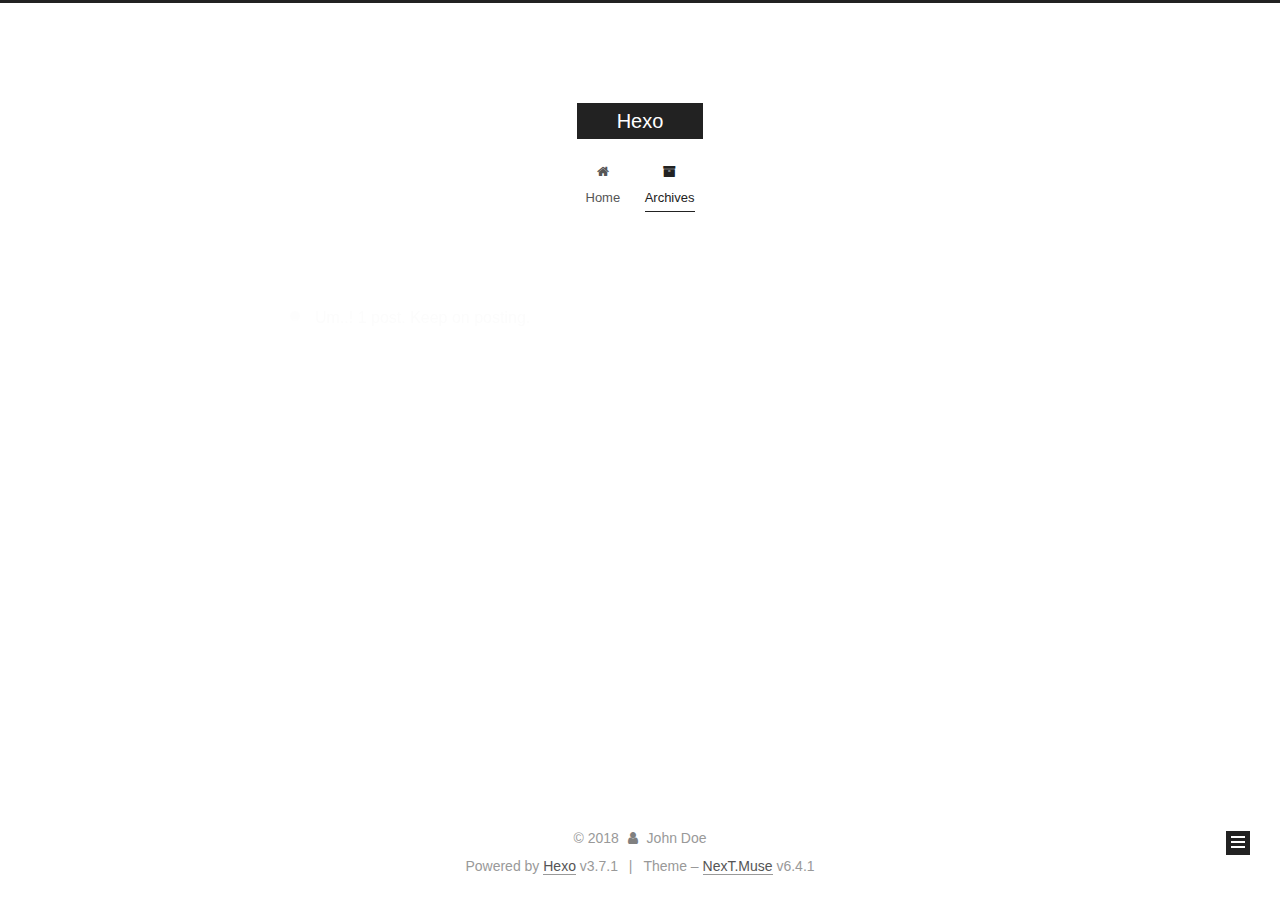
==== commit 67391c3f: "站点更新:2018-09-14 16/05/52" ====
--- a/archives/index.html
+++ b/archives/index.html
@@ -1,13 +1,113 @@
 <!DOCTYPE html>
-<html>
+
+
+
+
+
+
+
+
+
+
+
+
+  
+
+
+<html class="theme-next muse use-motion" lang="">
 <head>
-  <meta charset="utf-8">
-  
-  <meta name="renderer" content="webkit">
-  <meta http-equiv="X-UA-Compatible" content="IE=edge" >
-  <link rel="dns-prefetch" href="http://yoursite.com">
-  <title>Archives | Hexo</title>
-  <meta name="viewport" content="width=device-width, initial-scale=1, maximum-scale=1">
+  <meta charset="UTF-8"/>
+<meta http-equiv="X-UA-Compatible" content="IE=edge" />
+<meta name="viewport" content="width=device-width, initial-scale=1, maximum-scale=2"/>
+<meta name="theme-color" content="#222">
+
+
+
+
+
+
+
+
+
+
+
+
+<meta http-equiv="Cache-Control" content="no-transform" />
+<meta http-equiv="Cache-Control" content="no-siteapp" />
+
+
+
+
+
+
+
+
+
+
+
+
+
+
+
+
+
+
+
+
+
+
+<link href="/lib/font-awesome/css/font-awesome.min.css?v=4.6.2" rel="stylesheet" type="text/css" />
+
+<link href="/css/main.css?v=6.4.1" rel="stylesheet" type="text/css" />
+
+
+  <link rel="apple-touch-icon" sizes="180x180" href="/images/apple-touch-icon-next.png?v=6.4.1">
+
+
+  <link rel="icon" type="image/png" sizes="32x32" href="/images/favicon-32x32-next.png?v=6.4.1">
+
+
+  <link rel="icon" type="image/png" sizes="16x16" href="/images/favicon-16x16-next.png?v=6.4.1">
+
+
+  <link rel="mask-icon" href="/images/logo.svg?v=6.4.1" color="#222">
+
+
+
+
+
+
+
+
+
+<script type="text/javascript" id="hexo.configurations">
+  var NexT = window.NexT || {};
+  var CONFIG = {
+    root: '/',
+    scheme: 'Muse',
+    version: '6.4.1',
+    sidebar: {"position":"left","display":"post","offset":12,"b2t":false,"scrollpercent":false,"onmobile":false},
+    fancybox: false,
+    fastclick: false,
+    lazyload: false,
+    tabs: true,
+    motion: {"enable":true,"async":false,"transition":{"post_block":"fadeIn","post_header":"slideDownIn","post_body":"slideDownIn","coll_header":"slideLeftIn","sidebar":"slideUpIn"}},
+    algolia: {
+      applicationID: '',
+      apiKey: '',
+      indexName: '',
+      hits: {"per_page":10},
+      labels: {"input_placeholder":"Search for Posts","hits_empty":"We didn't find any results for the search: ${query}","hits_stats":"${hits} results found in ${time} ms"}
+    }
+  };
+</script>
+
+
+  
+
+
+
+
   <meta property="og:type" content="website">
 <meta property="og:title" content="Hexo">
 <meta property="og:url" content="http://yoursite.com/archives/index.html">
@@ -15,450 +115,492 @@
 <meta property="og:locale" content="default">
 <meta name="twitter:card" content="summary">
 <meta name="twitter:title" content="Hexo">
-  
-    <link rel="alternative" href="/atom.xml" title="Hexo" type="application/atom+xml">
-  
-  
-    <link rel="icon" href="/favicon.png">
-  
-  <link rel="stylesheet" type="text/css" href="/./main.0cf68a.css">
+
+
+
+  <link rel="alternate" href="/atom.xml" title="Hexo" type="application/atom+xml" />
+
+
+
+
+  <link rel="canonical" href="http://yoursite.com/archives/"/>
+
+
+
+<script type="text/javascript" id="page.configurations">
+  CONFIG.page = {
+    sidebar: "",
+  };
+</script>
+
+  <title>Archive | Hexo</title>
+  
+
+
+
+
+
+
+
+
+
+  <noscript>
   <style type="text/css">
-  
-    #container.show {
-      background: linear-gradient(200deg,#a0cfe4,#e8c37e);
+    .use-motion .motion-element,
+    .use-motion .brand,
+    .use-motion .menu-item,
+    .sidebar-inner,
+    .use-motion .post-block,
+    .use-motion .pagination,
+    .use-motion .comments,
+    .use-motion .post-header,
+    .use-motion .post-body,
+    .use-motion .collection-title { opacity: initial; }
+
+    .use-motion .logo,
+    .use-motion .site-title,
+    .use-motion .site-subtitle {
+      opacity: initial;
+      top: initial;
+    }
+
+    .use-motion {
+      .logo-line-before i { left: initial; }
+      .logo-line-after i { right: initial; }
     }
   </style>
-  
-
-  
+</noscript>
 
 </head>
 
-<body>
-  <div id="container" q-class="show:isCtnShow">
-    <canvas id="anm-canvas" class="anm-canvas"></canvas>
-    <div class="left-col" q-class="show:isShow">
-      
-<div class="overlay" style="background: #4d4d4d"></div>
-<div class="intrude-less">
-	<header id="header" class="inner">
-		<a href="/" class="profilepic">
-			<img src="" class="js-avatar">
-		</a>
-		<hgroup>
-		  <h1 class="header-author"><a href="/">John Doe</a></h1>
-		</hgroup>
-		
-
-		<nav class="header-menu">
-			<ul>
-			
-				<li><a href="/">主页</a></li>
-	        
-				<li><a href="/tags/随笔/">随笔</a></li>
-	        
-			</ul>
-		</nav>
-		<nav class="header-smart-menu">
-    		
-    			
-    			<a q-on="click: openSlider(e, 'innerArchive')" href="javascript:void(0)">所有文章</a>
-    			
+<body itemscope itemtype="http://schema.org/WebPage" lang="default">
+
+  
+  
+    
+  
+
+  <div class="container sidebar-position-left page-archive">
+    <div class="headband"></div>
+
+    <header id="header" class="header" itemscope itemtype="http://schema.org/WPHeader">
+      <div class="header-inner"><div class="site-brand-wrapper">
+  <div class="site-meta ">
+    
+
+    <div class="custom-logo-site-title">
+      <a href="/" class="brand" rel="start">
+        <span class="logo-line-before"><i></i></span>
+        <span class="site-title">Hexo</span>
+        <span class="logo-line-after"><i></i></span>
+      </a>
+    </div>
+    
+  </div>
+
+  <div class="site-nav-toggle">
+    <button aria-label="Toggle navigation bar">
+      <span class="btn-bar"></span>
+      <span class="btn-bar"></span>
+      <span class="btn-bar"></span>
+    </button>
+  </div>
+</div>
+
+
+
+<nav class="site-nav">
+  
+    <ul id="menu" class="menu">
+      
+        
+        
+        
+          
+          <li class="menu-item menu-item-home">
+    <a href="/" rel="section">
+      <i class="menu-item-icon fa fa-fw fa-home"></i> <br />Home</a>
+  </li>
+        
+        
+        
+          
+          <li class="menu-item menu-item-archives menu-item-active">
+    <a href="/archives/" rel="section">
+      <i class="menu-item-icon fa fa-fw fa-archive"></i> <br />Archives</a>
+  </li>
+
+      
+      
+    </ul>
+  
+
+  
+    
+
+    
+    
+      
+      
+    
+      
+      
+    
+    
+
+  
+
+
+  
+
+  
+</nav>
+
+
+
+  
+
+
+
+</div>
+    </header>
+
+    
+
+
+    <main id="main" class="main">
+      <div class="main-inner">
+        <div class="content-wrap">
+          
+          <div id="content" class="content">
             
-    			
-    			<a q-on="click: openSlider(e, 'friends')" href="javascript:void(0)">友链</a>
-    			
-            
-    			
-    			<a q-on="click: openSlider(e, 'aboutme')" href="javascript:void(0)">关于我</a>
-    			
-            
-		</nav>
-		<nav class="header-nav">
-			<div class="social">
-				
-					<a class="github" target="_blank" href="#" title="github"><i class="icon-github"></i></a>
-		        
-					<a class="weibo" target="_blank" href="#" title="weibo"><i class="icon-weibo"></i></a>
-		        
-					<a class="rss" target="_blank" href="#" title="rss"><i class="icon-rss"></i></a>
-		        
-					<a class="zhihu" target="_blank" href="#" title="zhihu"><i class="icon-zhihu"></i></a>
-		        
-			</div>
-		</nav>
-	</header>		
-</div>
-
-    </div>
-    <div class="mid-col" q-class="show:isShow,hide:isShow|isFalse">
-      
-<nav id="mobile-nav">
-  	<div class="overlay js-overlay" style="background: #4d4d4d"></div>
-	<div class="btnctn js-mobile-btnctn">
-  		<div class="slider-trigger list" q-on="click: openSlider(e)"><i class="icon icon-sort"></i></div>
-	</div>
-	<div class="intrude-less">
-		<header id="header" class="inner">
-			<div class="profilepic">
-				<img src="" class="js-avatar">
-			</div>
-			<hgroup>
-			  <h1 class="header-author js-header-author">John Doe</h1>
-			</hgroup>
-			
-			
-			
-				
-			
-				
-			
-			
-			
-			<nav class="header-nav">
-				<div class="social">
-					
-						<a class="github" target="_blank" href="#" title="github"><i class="icon-github"></i></a>
-			        
-						<a class="weibo" target="_blank" href="#" title="weibo"><i class="icon-weibo"></i></a>
-			        
-						<a class="rss" target="_blank" href="#" title="rss"><i class="icon-rss"></i></a>
-			        
-						<a class="zhihu" target="_blank" href="#" title="zhihu"><i class="icon-zhihu"></i></a>
-			        
-				</div>
-			</nav>
-
-			<nav class="header-menu js-header-menu">
-				<ul style="width: 50%">
-				
-				
-					<li style="width: 50%"><a href="/">主页</a></li>
-		        
-					<li style="width: 50%"><a href="/tags/随笔/">随笔</a></li>
-		        
-				</ul>
-			</nav>
-		</header>				
-	</div>
-	<div class="mobile-mask" style="display:none" q-show="isShow"></div>
-</nav>
-
-      <div id="wrapper" class="body-wrap">
-        <div class="menu-l">
-          <div class="canvas-wrap">
-            <canvas data-colors="#eaeaea" data-sectionHeight="100" data-contentId="js-content" id="myCanvas1" class="anm-canvas"></canvas>
+
+  
+  
+  
+  <div class="post-block archive">
+    <div id="posts" class="posts-collapse">
+      <span class="archive-move-on"></span>
+
+      
+      <span class="archive-page-counter">
+        
+        
+        
+          
+        
+        Um..! 1 post. Keep on posting.
+      </span>
+      
+
+      
+
+        
+        
+        
+
+        
+          
+          <div class="collection-title">
+            <h1 class="archive-year" id="archive-year-2018">2018</h1>
           </div>
-          <div id="js-content" class="content-ll">
-            
-  
-  
-    
-    
-      
-      
-      <section class="archives-wrap">
-        <div class="archive-year-wrap">
-          <a href="/archives/2018" class="archive-year">2018</a>
-        </div>
-        <div class="archives">
-    
-    <article class="archive-article archive-type-post">
-  <div class="archive-article-inner">
-    <header class="archive-article-header">
-      	<div class="article-meta">
-	      	<a href="/2018/09/14/hello-world/" class="archive-article-date">
-  	<time datetime="2018-09-14T07:16:15.385Z" itemprop="datePublished"><i class="icon-calendar icon"></i>2018-09-14</time>
-</a>
-        </div>
-    	 
-  
-    <h1 itemprop="name">
-      <a class="archive-article-title" href="/2018/09/14/hello-world/">Hello World</a>
-    </h1>
-  
-
-        <div class="article-info info-on-right">
-          
-          
-
-        </div>
-        <div class="clearfix"></div>
+        
+        
+
+        
+
+  <article class="post post-type-normal" itemscope itemtype="http://schema.org/Article">
+    <header class="post-header">
+
+      <h2 class="post-title">
+        
+            <a class="post-title-link" href="/2018/09/14/hello-world/" itemprop="url">
+              
+                <span itemprop="name">Hello World</span>
+              
+            </a>
+        
+      </h2>
+
+      <div class="post-meta">
+        <time class="post-time" itemprop="dateCreated"
+              datetime="2018-09-14T15:16:15+08:00"
+              content="2018-09-14" >
+          09-14
+        </time>
+      </div>
+
     </header>
-  </div>
-</article>
-  
-  
-    </div></section>
-  
-
-    
-
-
-          </div>
-        </div>
-      </div>
-      <footer id="footer">
-  <div class="outer">
-    <div id="footer-info">
-    	<div class="footer-left">
-    		&copy; 2018 John Doe
-    	</div>
-      	<div class="footer-right">
-      		<a href="http://hexo.io/" target="_blank">Hexo</a>  Theme <a href="https://github.com/litten/hexo-theme-yilia" target="_blank">Yilia</a> by Litten
-      	</div>
+  </article>
+
+
+
+      
+
     </div>
   </div>
-</footer>
+  
+  
+  
+
+  
+
+
+
+          </div>
+          
+
+        </div>
+        
+          
+  
+  <div class="sidebar-toggle">
+    <div class="sidebar-toggle-line-wrap">
+      <span class="sidebar-toggle-line sidebar-toggle-line-first"></span>
+      <span class="sidebar-toggle-line sidebar-toggle-line-middle"></span>
+      <span class="sidebar-toggle-line sidebar-toggle-line-last"></span>
     </div>
-    <script>
-	var yiliaConfig = {
-		mathjax: true,
-		isHome: false,
-		isPost: false,
-		isArchive: true,
-		isTag: false,
-		isCategory: false,
-		open_in_new: false,
-		toc_hide_index: true,
-		root: "/",
-		innerArchive: true,
-		showTags: false
-	}
+  </div>
+
+  <aside id="sidebar" class="sidebar">
+    
+    <div class="sidebar-inner">
+
+      
+
+      
+
+      <section class="site-overview-wrap sidebar-panel sidebar-panel-active">
+        <div class="site-overview">
+          <div class="site-author motion-element" itemprop="author" itemscope itemtype="http://schema.org/Person">
+            
+              <p class="site-author-name" itemprop="name">John Doe</p>
+              <p class="site-description motion-element" itemprop="description"></p>
+          </div>
+
+          
+            <nav class="site-state motion-element">
+              
+                <div class="site-state-item site-state-posts">
+                
+                  <a href="/archives/">
+                
+                    <span class="site-state-item-count">1</span>
+                    <span class="site-state-item-name">posts</span>
+                  </a>
+                </div>
+              
+
+              
+
+              
+            </nav>
+          
+
+          
+            <div class="feed-link motion-element">
+              <a href="/atom.xml" rel="alternate">
+                <i class="fa fa-rss"></i>
+                RSS
+              </a>
+            </div>
+          
+
+          
+
+          
+          
+
+          
+          
+
+          
+            
+          
+          
+
+        </div>
+      </section>
+
+      
+
+      
+
+    </div>
+  </aside>
+
+
+        
+      </div>
+    </main>
+
+    <footer id="footer" class="footer">
+      <div class="footer-inner">
+        <div class="copyright">&copy; <span itemprop="copyrightYear">2018</span>
+  <span class="with-love" id="animate">
+    <i class="fa fa-user"></i>
+  </span>
+  <span class="author" itemprop="copyrightHolder">John Doe</span>
+
+  
+
+  
+</div>
+
+
+
+
+  <div class="powered-by">Powered by <a class="theme-link" target="_blank" href="https://hexo.io">Hexo</a> v3.7.1</div>
+
+
+
+  <span class="post-meta-divider">|</span>
+
+
+
+  <div class="theme-info">Theme – <a class="theme-link" target="_blank" href="https://theme-next.org">NexT.Muse</a> v6.4.1</div>
+
+
+
+
+        
+
+
+
+
+
+
+
+
+        
+      </div>
+    </footer>
+
+    
+      <div class="back-to-top">
+        <i class="fa fa-arrow-up"></i>
+        
+      </div>
+    
+
+    
+	
+    
+
+    
+  </div>
+
+  
+
+<script type="text/javascript">
+  if (Object.prototype.toString.call(window.Promise) !== '[object Function]') {
+    window.Promise = null;
+  }
 </script>
 
-<script>!function(t){function n(e){if(r[e])return r[e].exports;var i=r[e]={exports:{},id:e,loaded:!1};return t[e].call(i.exports,i,i.exports,n),i.loaded=!0,i.exports}var r={};n.m=t,n.c=r,n.p="./",n(0)}([function(t,n,r){r(195),t.exports=r(191)},function(t,n,r){var e=r(3),i=r(52),o=r(27),u=r(28),c=r(53),f="prototype",a=function(t,n,r){var s,l,h,v,p=t&a.F,d=t&a.G,y=t&a.S,g=t&a.P,b=t&a.B,m=d?e:y?e[n]||(e[n]={}):(e[n]||{})[f],x=d?i:i[n]||(i[n]={}),w=x[f]||(x[f]={});d&&(r=n);for(s in r)l=!p&&m&&void 0!==m[s],h=(l?m:r)[s],v=b&&l?c(h,e):g&&"function"==typeof h?c(Function.call,h):h,m&&u(m,s,h,t&a.U),x[s]!=h&&o(x,s,v),g&&w[s]!=h&&(w[s]=h)};e.core=i,a.F=1,a.G=2,a.S=4,a.P=8,a.B=16,a.W=32,a.U=64,a.R=128,t.exports=a},function(t,n,r){var e=r(6);t.exports=function(t){if(!e(t))throw TypeError(t+" is not an object!");return t}},function(t,n){var r=t.exports="undefined"!=typeof window&&window.Math==Math?window:"undefined"!=typeof self&&self.Math==Math?self:Function("return this")();"number"==typeof __g&&(__g=r)},function(t,n){t.exports=function(t){try{return!!t()}catch(t){return!0}}},function(t,n){var r=t.exports="undefined"!=typeof window&&window.Math==Math?window:"undefined"!=typeof self&&self.Math==Math?self:Function("return this")();"number"==typeof __g&&(__g=r)},function(t,n){t.exports=function(t){return"object"==typeof t?null!==t:"function"==typeof t}},function(t,n,r){var e=r(126)("wks"),i=r(76),o=r(3).Symbol,u="function"==typeof o;(t.exports=function(t){return e[t]||(e[t]=u&&o[t]||(u?o:i)("Symbol."+t))}).store=e},function(t,n){var r={}.hasOwnProperty;t.exports=function(t,n){return r.call(t,n)}},function(t,n,r){var e=r(94),i=r(33);t.exports=function(t){return e(i(t))}},function(t,n,r){t.exports=!r(4)(function(){return 7!=Object.defineProperty({},"a",{get:function(){return 7}}).a})},function(t,n,r){var e=r(2),i=r(167),o=r(50),u=Object.defineProperty;n.f=r(10)?Object.defineProperty:function(t,n,r){if(e(t),n=o(n,!0),e(r),i)try{return u(t,n,r)}catch(t){}if("get"in r||"set"in r)throw TypeError("Accessors not supported!");return"value"in r&&(t[n]=r.value),t}},function(t,n,r){t.exports=!r(18)(function(){return 7!=Object.defineProperty({},"a",{get:function(){return 7}}).a})},function(t,n,r){var e=r(14),i=r(22);t.exports=r(12)?function(t,n,r){return e.f(t,n,i(1,r))}:function(t,n,r){return t[n]=r,t}},function(t,n,r){var e=r(20),i=r(58),o=r(42),u=Object.defineProperty;n.f=r(12)?Object.defineProperty:function(t,n,r){if(e(t),n=o(n,!0),e(r),i)try{return u(t,n,r)}catch(t){}if("get"in r||"set"in r)throw TypeError("Accessors not supported!");return"value"in r&&(t[n]=r.value),t}},function(t,n,r){var e=r(40)("wks"),i=r(23),o=r(5).Symbol,u="function"==typeof o;(t.exports=function(t){return e[t]||(e[t]=u&&o[t]||(u?o:i)("Symbol."+t))}).store=e},function(t,n,r){var e=r(67),i=Math.min;t.exports=function(t){return t>0?i(e(t),9007199254740991):0}},function(t,n,r){var e=r(46);t.exports=function(t){return Object(e(t))}},function(t,n){t.exports=function(t){try{return!!t()}catch(t){return!0}}},function(t,n,r){var e=r(63),i=r(34);t.exports=Object.keys||function(t){return e(t,i)}},function(t,n,r){var e=r(21);t.exports=function(t){if(!e(t))throw TypeError(t+" is not an object!");return t}},function(t,n){t.exports=function(t){return"object"==typeof t?null!==t:"function"==typeof t}},function(t,n){t.exports=function(t,n){return{enumerable:!(1&t),configurable:!(2&t),writable:!(4&t),value:n}}},function(t,n){var r=0,e=Math.random();t.exports=function(t){return"Symbol(".concat(void 0===t?"":t,")_",(++r+e).toString(36))}},function(t,n){var r={}.hasOwnProperty;t.exports=function(t,n){return r.call(t,n)}},function(t,n){var r=t.exports={version:"2.4.0"};"number"==typeof __e&&(__e=r)},function(t,n){t.exports=function(t){if("function"!=typeof t)throw TypeError(t+" is not a function!");return t}},function(t,n,r){var e=r(11),i=r(66);t.exports=r(10)?function(t,n,r){return e.f(t,n,i(1,r))}:function(t,n,r){return t[n]=r,t}},function(t,n,r){var e=r(3),i=r(27),o=r(24),u=r(76)("src"),c="toString",f=Function[c],a=(""+f).split(c);r(52).inspectSource=function(t){return f.call(t)},(t.exports=function(t,n,r,c){var f="function"==typeof r;f&&(o(r,"name")||i(r,"name",n)),t[n]!==r&&(f&&(o(r,u)||i(r,u,t[n]?""+t[n]:a.join(String(n)))),t===e?t[n]=r:c?t[n]?t[n]=r:i(t,n,r):(delete t[n],i(t,n,r)))})(Function.prototype,c,function(){return"function"==typeof this&&this[u]||f.call(this)})},function(t,n,r){var e=r(1),i=r(4),o=r(46),u=function(t,n,r,e){var i=String(o(t)),u="<"+n;return""!==r&&(u+=" "+r+'="'+String(e).replace(/"/g,"&quot;")+'"'),u+">"+i+"</"+n+">"};t.exports=function(t,n){var r={};r[t]=n(u),e(e.P+e.F*i(function(){var n=""[t]('"');return n!==n.toLowerCase()||n.split('"').length>3}),"String",r)}},function(t,n,r){var e=r(115),i=r(46);t.exports=function(t){return e(i(t))}},function(t,n,r){var e=r(116),i=r(66),o=r(30),u=r(50),c=r(24),f=r(167),a=Object.getOwnPropertyDescriptor;n.f=r(10)?a:function(t,n){if(t=o(t),n=u(n,!0),f)try{return a(t,n)}catch(t){}if(c(t,n))return i(!e.f.call(t,n),t[n])}},function(t,n,r){var e=r(24),i=r(17),o=r(145)("IE_PROTO"),u=Object.prototype;t.exports=Object.getPrototypeOf||function(t){return t=i(t),e(t,o)?t[o]:"function"==typeof t.constructor&&t instanceof t.constructor?t.constructor.prototype:t instanceof Object?u:null}},function(t,n){t.exports=function(t){if(void 0==t)throw TypeError("Can't call method on  "+t);return t}},function(t,n){t.exports="constructor,hasOwnProperty,isPrototypeOf,propertyIsEnumerable,toLocaleString,toString,valueOf".split(",")},function(t,n){t.exports={}},function(t,n){t.exports=!0},function(t,n){n.f={}.propertyIsEnumerable},function(t,n,r){var e=r(14).f,i=r(8),o=r(15)("toStringTag");t.exports=function(t,n,r){t&&!i(t=r?t:t.prototype,o)&&e(t,o,{configurable:!0,value:n})}},function(t,n,r){var e=r(40)("keys"),i=r(23);t.exports=function(t){return e[t]||(e[t]=i(t))}},function(t,n,r){var e=r(5),i="__core-js_shared__",o=e[i]||(e[i]={});t.exports=function(t){return o[t]||(o[t]={})}},function(t,n){var r=Math.ceil,e=Math.floor;t.exports=function(t){return isNaN(t=+t)?0:(t>0?e:r)(t)}},function(t,n,r){var e=r(21);t.exports=function(t,n){if(!e(t))return t;var r,i;if(n&&"function"==typeof(r=t.toString)&&!e(i=r.call(t)))return i;if("function"==typeof(r=t.valueOf)&&!e(i=r.call(t)))return i;if(!n&&"function"==typeof(r=t.toString)&&!e(i=r.call(t)))return i;throw TypeError("Can't convert object to primitive value")}},function(t,n,r){var e=r(5),i=r(25),o=r(36),u=r(44),c=r(14).f;t.exports=function(t){var n=i.Symbol||(i.Symbol=o?{}:e.Symbol||{});"_"==t.charAt(0)||t in n||c(n,t,{value:u.f(t)})}},function(t,n,r){n.f=r(15)},function(t,n){var r={}.toString;t.exports=function(t){return r.call(t).slice(8,-1)}},function(t,n){t.exports=function(t){if(void 0==t)throw TypeError("Can't call method on  "+t);return t}},function(t,n,r){var e=r(4);t.exports=function(t,n){return!!t&&e(function(){n?t.call(null,function(){},1):t.call(null)})}},function(t,n,r){var e=r(53),i=r(115),o=r(17),u=r(16),c=r(203);t.exports=function(t,n){var r=1==t,f=2==t,a=3==t,s=4==t,l=6==t,h=5==t||l,v=n||c;return function(n,c,p){for(var d,y,g=o(n),b=i(g),m=e(c,p,3),x=u(b.length),w=0,S=r?v(n,x):f?v(n,0):void 0;x>w;w++)if((h||w in b)&&(d=b[w],y=m(d,w,g),t))if(r)S[w]=y;else if(y)switch(t){case 3:return!0;case 5:return d;case 6:return w;case 2:S.push(d)}else if(s)return!1;return l?-1:a||s?s:S}}},function(t,n,r){var e=r(1),i=r(52),o=r(4);t.exports=function(t,n){var r=(i.Object||{})[t]||Object[t],u={};u[t]=n(r),e(e.S+e.F*o(function(){r(1)}),"Object",u)}},function(t,n,r){var e=r(6);t.exports=function(t,n){if(!e(t))return t;var r,i;if(n&&"function"==typeof(r=t.toString)&&!e(i=r.call(t)))return i;if("function"==typeof(r=t.valueOf)&&!e(i=r.call(t)))return i;if(!n&&"function"==typeof(r=t.toString)&&!e(i=r.call(t)))return i;throw TypeError("Can't convert object to primitive value")}},function(t,n,r){var e=r(5),i=r(25),o=r(91),u=r(13),c="prototype",f=function(t,n,r){var a,s,l,h=t&f.F,v=t&f.G,p=t&f.S,d=t&f.P,y=t&f.B,g=t&f.W,b=v?i:i[n]||(i[n]={}),m=b[c],x=v?e:p?e[n]:(e[n]||{})[c];v&&(r=n);for(a in r)(s=!h&&x&&void 0!==x[a])&&a in b||(l=s?x[a]:r[a],b[a]=v&&"function"!=typeof x[a]?r[a]:y&&s?o(l,e):g&&x[a]==l?function(t){var n=function(n,r,e){if(this instanceof t){switch(arguments.length){case 0:return new t;case 1:return new t(n);case 2:return new t(n,r)}return new t(n,r,e)}return t.apply(this,arguments)};return n[c]=t[c],n}(l):d&&"function"==typeof l?o(Function.call,l):l,d&&((b.virtual||(b.virtual={}))[a]=l,t&f.R&&m&&!m[a]&&u(m,a,l)))};f.F=1,f.G=2,f.S=4,f.P=8,f.B=16,f.W=32,f.U=64,f.R=128,t.exports=f},function(t,n){var r=t.exports={version:"2.4.0"};"number"==typeof __e&&(__e=r)},function(t,n,r){var e=r(26);t.exports=function(t,n,r){if(e(t),void 0===n)return t;switch(r){case 1:return function(r){return t.call(n,r)};case 2:return function(r,e){return t.call(n,r,e)};case 3:return function(r,e,i){return t.call(n,r,e,i)}}return function(){return t.apply(n,arguments)}}},function(t,n,r){var e=r(183),i=r(1),o=r(126)("metadata"),u=o.store||(o.store=new(r(186))),c=function(t,n,r){var i=u.get(t);if(!i){if(!r)return;u.set(t,i=new e)}var o=i.get(n);if(!o){if(!r)return;i.set(n,o=new e)}return o},f=function(t,n,r){var e=c(n,r,!1);return void 0!==e&&e.has(t)},a=function(t,n,r){var e=c(n,r,!1);return void 0===e?void 0:e.get(t)},s=function(t,n,r,e){c(r,e,!0).set(t,n)},l=function(t,n){var r=c(t,n,!1),e=[];return r&&r.forEach(function(t,n){e.push(n)}),e},h=function(t){return void 0===t||"symbol"==typeof t?t:String(t)},v=function(t){i(i.S,"Reflect",t)};t.exports={store:u,map:c,has:f,get:a,set:s,keys:l,key:h,exp:v}},function(t,n,r){"use strict";if(r(10)){var e=r(69),i=r(3),o=r(4),u=r(1),c=r(127),f=r(152),a=r(53),s=r(68),l=r(66),h=r(27),v=r(73),p=r(67),d=r(16),y=r(75),g=r(50),b=r(24),m=r(180),x=r(114),w=r(6),S=r(17),_=r(137),O=r(70),E=r(32),P=r(71).f,j=r(154),F=r(76),M=r(7),A=r(48),N=r(117),T=r(146),I=r(155),k=r(80),L=r(123),R=r(74),C=r(130),D=r(160),U=r(11),W=r(31),G=U.f,B=W.f,V=i.RangeError,z=i.TypeError,q=i.Uint8Array,K="ArrayBuffer",J="Shared"+K,Y="BYTES_PER_ELEMENT",H="prototype",$=Array[H],X=f.ArrayBuffer,Q=f.DataView,Z=A(0),tt=A(2),nt=A(3),rt=A(4),et=A(5),it=A(6),ot=N(!0),ut=N(!1),ct=I.values,ft=I.keys,at=I.entries,st=$.lastIndexOf,lt=$.reduce,ht=$.reduceRight,vt=$.join,pt=$.sort,dt=$.slice,yt=$.toString,gt=$.toLocaleString,bt=M("iterator"),mt=M("toStringTag"),xt=F("typed_constructor"),wt=F("def_constructor"),St=c.CONSTR,_t=c.TYPED,Ot=c.VIEW,Et="Wrong length!",Pt=A(1,function(t,n){return Tt(T(t,t[wt]),n)}),jt=o(function(){return 1===new q(new Uint16Array([1]).buffer)[0]}),Ft=!!q&&!!q[H].set&&o(function(){new q(1).set({})}),Mt=function(t,n){if(void 0===t)throw z(Et);var r=+t,e=d(t);if(n&&!m(r,e))throw V(Et);return e},At=function(t,n){var r=p(t);if(r<0||r%n)throw V("Wrong offset!");return r},Nt=function(t){if(w(t)&&_t in t)return t;throw z(t+" is not a typed array!")},Tt=function(t,n){if(!(w(t)&&xt in t))throw z("It is not a typed array constructor!");return new t(n)},It=function(t,n){return kt(T(t,t[wt]),n)},kt=function(t,n){for(var r=0,e=n.length,i=Tt(t,e);e>r;)i[r]=n[r++];return i},Lt=function(t,n,r){G(t,n,{get:function(){return this._d[r]}})},Rt=function(t){var n,r,e,i,o,u,c=S(t),f=arguments.length,s=f>1?arguments[1]:void 0,l=void 0!==s,h=j(c);if(void 0!=h&&!_(h)){for(u=h.call(c),e=[],n=0;!(o=u.next()).done;n++)e.push(o.value);c=e}for(l&&f>2&&(s=a(s,arguments[2],2)),n=0,r=d(c.length),i=Tt(this,r);r>n;n++)i[n]=l?s(c[n],n):c[n];return i},Ct=function(){for(var t=0,n=arguments.length,r=Tt(this,n);n>t;)r[t]=arguments[t++];return r},Dt=!!q&&o(function(){gt.call(new q(1))}),Ut=function(){return gt.apply(Dt?dt.call(Nt(this)):Nt(this),arguments)},Wt={copyWithin:function(t,n){return D.call(Nt(this),t,n,arguments.length>2?arguments[2]:void 0)},every:function(t){return rt(Nt(this),t,arguments.length>1?arguments[1]:void 0)},fill:function(t){return C.apply(Nt(this),arguments)},filter:function(t){return It(this,tt(Nt(this),t,arguments.length>1?arguments[1]:void 0))},find:function(t){return et(Nt(this),t,arguments.length>1?arguments[1]:void 0)},findIndex:function(t){return it(Nt(this),t,arguments.length>1?arguments[1]:void 0)},forEach:function(t){Z(Nt(this),t,arguments.length>1?arguments[1]:void 0)},indexOf:function(t){return ut(Nt(this),t,arguments.length>1?arguments[1]:void 0)},includes:function(t){return ot(Nt(this),t,arguments.length>1?arguments[1]:void 0)},join:function(t){return vt.apply(Nt(this),arguments)},lastIndexOf:function(t){return st.apply(Nt(this),arguments)},map:function(t){return Pt(Nt(this),t,arguments.length>1?arguments[1]:void 0)},reduce:function(t){return lt.apply(Nt(this),arguments)},reduceRight:function(t){return ht.apply(Nt(this),arguments)},reverse:function(){for(var t,n=this,r=Nt(n).length,e=Math.floor(r/2),i=0;i<e;)t=n[i],n[i++]=n[--r],n[r]=t;return n},some:function(t){return nt(Nt(this),t,arguments.length>1?arguments[1]:void 0)},sort:function(t){return pt.call(Nt(this),t)},subarray:function(t,n){var r=Nt(this),e=r.length,i=y(t,e);return new(T(r,r[wt]))(r.buffer,r.byteOffset+i*r.BYTES_PER_ELEMENT,d((void 0===n?e:y(n,e))-i))}},Gt=function(t,n){return It(this,dt.call(Nt(this),t,n))},Bt=function(t){Nt(this);var n=At(arguments[1],1),r=this.length,e=S(t),i=d(e.length),o=0;if(i+n>r)throw V(Et);for(;o<i;)this[n+o]=e[o++]},Vt={entries:function(){return at.call(Nt(this))},keys:function(){return ft.call(Nt(this))},values:function(){return ct.call(Nt(this))}},zt=function(t,n){return w(t)&&t[_t]&&"symbol"!=typeof n&&n in t&&String(+n)==String(n)},qt=function(t,n){return zt(t,n=g(n,!0))?l(2,t[n]):B(t,n)},Kt=function(t,n,r){return!(zt(t,n=g(n,!0))&&w(r)&&b(r,"value"))||b(r,"get")||b(r,"set")||r.configurable||b(r,"writable")&&!r.writable||b(r,"enumerable")&&!r.enumerable?G(t,n,r):(t[n]=r.value,t)};St||(W.f=qt,U.f=Kt),u(u.S+u.F*!St,"Object",{getOwnPropertyDescriptor:qt,defineProperty:Kt}),o(function(){yt.call({})})&&(yt=gt=function(){return vt.call(this)});var Jt=v({},Wt);v(Jt,Vt),h(Jt,bt,Vt.values),v(Jt,{slice:Gt,set:Bt,constructor:function(){},toString:yt,toLocaleString:Ut}),Lt(Jt,"buffer","b"),Lt(Jt,"byteOffset","o"),Lt(Jt,"byteLength","l"),Lt(Jt,"length","e"),G(Jt,mt,{get:function(){return this[_t]}}),t.exports=function(t,n,r,f){f=!!f;var a=t+(f?"Clamped":"")+"Array",l="Uint8Array"!=a,v="get"+t,p="set"+t,y=i[a],g=y||{},b=y&&E(y),m=!y||!c.ABV,S={},_=y&&y[H],j=function(t,r){var e=t._d;return e.v[v](r*n+e.o,jt)},F=function(t,r,e){var i=t._d;f&&(e=(e=Math.round(e))<0?0:e>255?255:255&e),i.v[p](r*n+i.o,e,jt)},M=function(t,n){G(t,n,{get:function(){return j(this,n)},set:function(t){return F(this,n,t)},enumerable:!0})};m?(y=r(function(t,r,e,i){s(t,y,a,"_d");var o,u,c,f,l=0,v=0;if(w(r)){if(!(r instanceof X||(f=x(r))==K||f==J))return _t in r?kt(y,r):Rt.call(y,r);o=r,v=At(e,n);var p=r.byteLength;if(void 0===i){if(p%n)throw V(Et);if((u=p-v)<0)throw V(Et)}else if((u=d(i)*n)+v>p)throw V(Et);c=u/n}else c=Mt(r,!0),u=c*n,o=new X(u);for(h(t,"_d",{b:o,o:v,l:u,e:c,v:new Q(o)});l<c;)M(t,l++)}),_=y[H]=O(Jt),h(_,"constructor",y)):L(function(t){new y(null),new y(t)},!0)||(y=r(function(t,r,e,i){s(t,y,a);var o;return w(r)?r instanceof X||(o=x(r))==K||o==J?void 0!==i?new g(r,At(e,n),i):void 0!==e?new g(r,At(e,n)):new g(r):_t in r?kt(y,r):Rt.call(y,r):new g(Mt(r,l))}),Z(b!==Function.prototype?P(g).concat(P(b)):P(g),function(t){t in y||h(y,t,g[t])}),y[H]=_,e||(_.constructor=y));var A=_[bt],N=!!A&&("values"==A.name||void 0==A.name),T=Vt.values;h(y,xt,!0),h(_,_t,a),h(_,Ot,!0),h(_,wt,y),(f?new y(1)[mt]==a:mt in _)||G(_,mt,{get:function(){return a}}),S[a]=y,u(u.G+u.W+u.F*(y!=g),S),u(u.S,a,{BYTES_PER_ELEMENT:n,from:Rt,of:Ct}),Y in _||h(_,Y,n),u(u.P,a,Wt),R(a),u(u.P+u.F*Ft,a,{set:Bt}),u(u.P+u.F*!N,a,Vt),u(u.P+u.F*(_.toString!=yt),a,{toString:yt}),u(u.P+u.F*o(function(){new y(1).slice()}),a,{slice:Gt}),u(u.P+u.F*(o(function(){return[1,2].toLocaleString()!=new y([1,2]).toLocaleString()})||!o(function(){_.toLocaleString.call([1,2])})),a,{toLocaleString:Ut}),k[a]=N?A:T,e||N||h(_,bt,T)}}else t.exports=function(){}},function(t,n){var r={}.toString;t.exports=function(t){return r.call(t).slice(8,-1)}},function(t,n,r){var e=r(21),i=r(5).document,o=e(i)&&e(i.createElement);t.exports=function(t){return o?i.createElement(t):{}}},function(t,n,r){t.exports=!r(12)&&!r(18)(function(){return 7!=Object.defineProperty(r(57)("div"),"a",{get:function(){return 7}}).a})},function(t,n,r){"use strict";var e=r(36),i=r(51),o=r(64),u=r(13),c=r(8),f=r(35),a=r(96),s=r(38),l=r(103),h=r(15)("iterator"),v=!([].keys&&"next"in[].keys()),p="keys",d="values",y=function(){return this};t.exports=function(t,n,r,g,b,m,x){a(r,n,g);var w,S,_,O=function(t){if(!v&&t in F)return F[t];switch(t){case p:case d:return function(){return new r(this,t)}}return function(){return new r(this,t)}},E=n+" Iterator",P=b==d,j=!1,F=t.prototype,M=F[h]||F["@@iterator"]||b&&F[b],A=M||O(b),N=b?P?O("entries"):A:void 0,T="Array"==n?F.entries||M:M;if(T&&(_=l(T.call(new t)))!==Object.prototype&&(s(_,E,!0),e||c(_,h)||u(_,h,y)),P&&M&&M.name!==d&&(j=!0,A=function(){return M.call(this)}),e&&!x||!v&&!j&&F[h]||u(F,h,A),f[n]=A,f[E]=y,b)if(w={values:P?A:O(d),keys:m?A:O(p),entries:N},x)for(S in w)S in F||o(F,S,w[S]);else i(i.P+i.F*(v||j),n,w);return w}},function(t,n,r){var e=r(20),i=r(100),o=r(34),u=r(39)("IE_PROTO"),c=function(){},f="prototype",a=function(){var t,n=r(57)("iframe"),e=o.length;for(n.style.display="none",r(93).appendChild(n),n.src="javascript:",t=n.contentWindow.document,t.open(),t.write("<script>document.F=Object<\/script>"),t.close(),a=t.F;e--;)delete a[f][o[e]];return a()};t.exports=Object.create||function(t,n){var r;return null!==t?(c[f]=e(t),r=new c,c[f]=null,r[u]=t):r=a(),void 0===n?r:i(r,n)}},function(t,n,r){var e=r(63),i=r(34).concat("length","prototype");n.f=Object.getOwnPropertyNames||function(t){return e(t,i)}},function(t,n){n.f=Object.getOwnPropertySymbols},function(t,n,r){var e=r(8),i=r(9),o=r(90)(!1),u=r(39)("IE_PROTO");t.exports=function(t,n){var r,c=i(t),f=0,a=[];for(r in c)r!=u&&e(c,r)&&a.push(r);for(;n.length>f;)e(c,r=n[f++])&&(~o(a,r)||a.push(r));return a}},function(t,n,r){t.exports=r(13)},function(t,n,r){var e=r(76)("meta"),i=r(6),o=r(24),u=r(11).f,c=0,f=Object.isExtensible||function(){return!0},a=!r(4)(function(){return f(Object.preventExtensions({}))}),s=function(t){u(t,e,{value:{i:"O"+ ++c,w:{}}})},l=function(t,n){if(!i(t))return"symbol"==typeof t?t:("string"==typeof t?"S":"P")+t;if(!o(t,e)){if(!f(t))return"F";if(!n)return"E";s(t)}return t[e].i},h=function(t,n){if(!o(t,e)){if(!f(t))return!0;if(!n)return!1;s(t)}return t[e].w},v=function(t){return a&&p.NEED&&f(t)&&!o(t,e)&&s(t),t},p=t.exports={KEY:e,NEED:!1,fastKey:l,getWeak:h,onFreeze:v}},function(t,n){t.exports=function(t,n){return{enumerable:!(1&t),configurable:!(2&t),writable:!(4&t),value:n}}},function(t,n){var r=Math.ceil,e=Math.floor;t.exports=function(t){return isNaN(t=+t)?0:(t>0?e:r)(t)}},function(t,n){t.exports=function(t,n,r,e){if(!(t instanceof n)||void 0!==e&&e in t)throw TypeError(r+": incorrect invocation!");return t}},function(t,n){t.exports=!1},function(t,n,r){var e=r(2),i=r(173),o=r(133),u=r(145)("IE_PROTO"),c=function(){},f="prototype",a=function(){var t,n=r(132)("iframe"),e=o.length;for(n.style.display="none",r(135).appendChild(n),n.src="javascript:",t=n.contentWindow.document,t.open(),t.write("<script>document.F=Object<\/script>"),t.close(),a=t.F;e--;)delete a[f][o[e]];return a()};t.exports=Object.create||function(t,n){var r;return null!==t?(c[f]=e(t),r=new c,c[f]=null,r[u]=t):r=a(),void 0===n?r:i(r,n)}},function(t,n,r){var e=r(175),i=r(133).concat("length","prototype");n.f=Object.getOwnPropertyNames||function(t){return e(t,i)}},function(t,n,r){var e=r(175),i=r(133);t.exports=Object.keys||function(t){return e(t,i)}},function(t,n,r){var e=r(28);t.exports=function(t,n,r){for(var i in n)e(t,i,n[i],r);return t}},function(t,n,r){"use strict";var e=r(3),i=r(11),o=r(10),u=r(7)("species");t.exports=function(t){var n=e[t];o&&n&&!n[u]&&i.f(n,u,{configurable:!0,get:function(){return this}})}},function(t,n,r){var e=r(67),i=Math.max,o=Math.min;t.exports=function(t,n){return t=e(t),t<0?i(t+n,0):o(t,n)}},function(t,n){var r=0,e=Math.random();t.exports=function(t){return"Symbol(".concat(void 0===t?"":t,")_",(++r+e).toString(36))}},function(t,n,r){var e=r(33);t.exports=function(t){return Object(e(t))}},function(t,n,r){var e=r(7)("unscopables"),i=Array.prototype;void 0==i[e]&&r(27)(i,e,{}),t.exports=function(t){i[e][t]=!0}},function(t,n,r){var e=r(53),i=r(169),o=r(137),u=r(2),c=r(16),f=r(154),a={},s={},n=t.exports=function(t,n,r,l,h){var v,p,d,y,g=h?function(){return t}:f(t),b=e(r,l,n?2:1),m=0;if("function"!=typeof g)throw TypeError(t+" is not iterable!");if(o(g)){for(v=c(t.length);v>m;m++)if((y=n?b(u(p=t[m])[0],p[1]):b(t[m]))===a||y===s)return y}else for(d=g.call(t);!(p=d.next()).done;)if((y=i(d,b,p.value,n))===a||y===s)return y};n.BREAK=a,n.RETURN=s},function(t,n){t.exports={}},function(t,n,r){var e=r(11).f,i=r(24),o=r(7)("toStringTag");t.exports=function(t,n,r){t&&!i(t=r?t:t.prototype,o)&&e(t,o,{configurable:!0,value:n})}},function(t,n,r){var e=r(1),i=r(46),o=r(4),u=r(150),c="["+u+"]",f="​-",a=RegExp("^"+c+c+"*"),s=RegExp(c+c+"*$"),l=function(t,n,r){var i={},c=o(function(){return!!u[t]()||f[t]()!=f}),a=i[t]=c?n(h):u[t];r&&(i[r]=a),e(e.P+e.F*c,"String",i)},h=l.trim=function(t,n){return t=String(i(t)),1&n&&(t=t.replace(a,"")),2&n&&(t=t.replace(s,"")),t};t.exports=l},function(t,n,r){t.exports={default:r(86),__esModule:!0}},function(t,n,r){t.exports={default:r(87),__esModule:!0}},function(t,n,r){"use strict";function e(t){return t&&t.__esModule?t:{default:t}}n.__esModule=!0;var i=r(84),o=e(i),u=r(83),c=e(u),f="function"==typeof c.default&&"symbol"==typeof o.default?function(t){return typeof t}:function(t){return t&&"function"==typeof c.default&&t.constructor===c.default&&t!==c.default.prototype?"symbol":typeof t};n.default="function"==typeof c.default&&"symbol"===f(o.default)?function(t){return void 0===t?"undefined":f(t)}:function(t){return t&&"function"==typeof c.default&&t.constructor===c.default&&t!==c.default.prototype?"symbol":void 0===t?"undefined":f(t)}},function(t,n,r){r(110),r(108),r(111),r(112),t.exports=r(25).Symbol},function(t,n,r){r(109),r(113),t.exports=r(44).f("iterator")},function(t,n){t.exports=function(t){if("function"!=typeof t)throw TypeError(t+" is not a function!");return t}},function(t,n){t.exports=function(){}},function(t,n,r){var e=r(9),i=r(106),o=r(105);t.exports=function(t){return function(n,r,u){var c,f=e(n),a=i(f.length),s=o(u,a);if(t&&r!=r){for(;a>s;)if((c=f[s++])!=c)return!0}else for(;a>s;s++)if((t||s in f)&&f[s]===r)return t||s||0;return!t&&-1}}},function(t,n,r){var e=r(88);t.exports=function(t,n,r){if(e(t),void 0===n)return t;switch(r){case 1:return function(r){return t.call(n,r)};case 2:return function(r,e){return t.call(n,r,e)};case 3:return function(r,e,i){return t.call(n,r,e,i)}}return function(){return t.apply(n,arguments)}}},function(t,n,r){var e=r(19),i=r(62),o=r(37);t.exports=function(t){var n=e(t),r=i.f;if(r)for(var u,c=r(t),f=o.f,a=0;c.length>a;)f.call(t,u=c[a++])&&n.push(u);return n}},function(t,n,r){t.exports=r(5).document&&document.documentElement},function(t,n,r){var e=r(56);t.exports=Object("z").propertyIsEnumerable(0)?Object:function(t){return"String"==e(t)?t.split(""):Object(t)}},function(t,n,r){var e=r(56);t.exports=Array.isArray||function(t){return"Array"==e(t)}},function(t,n,r){"use strict";var e=r(60),i=r(22),o=r(38),u={};r(13)(u,r(15)("iterator"),function(){return this}),t.exports=function(t,n,r){t.prototype=e(u,{next:i(1,r)}),o(t,n+" Iterator")}},function(t,n){t.exports=function(t,n){return{value:n,done:!!t}}},function(t,n,r){var e=r(19),i=r(9);t.exports=function(t,n){for(var r,o=i(t),u=e(o),c=u.length,f=0;c>f;)if(o[r=u[f++]]===n)return r}},function(t,n,r){var e=r(23)("meta"),i=r(21),o=r(8),u=r(14).f,c=0,f=Object.isExtensible||function(){return!0},a=!r(18)(function(){return f(Object.preventExtensions({}))}),s=function(t){u(t,e,{value:{i:"O"+ ++c,w:{}}})},l=function(t,n){if(!i(t))return"symbol"==typeof t?t:("string"==typeof t?"S":"P")+t;if(!o(t,e)){if(!f(t))return"F";if(!n)return"E";s(t)}return t[e].i},h=function(t,n){if(!o(t,e)){if(!f(t))return!0;if(!n)return!1;s(t)}return t[e].w},v=function(t){return a&&p.NEED&&f(t)&&!o(t,e)&&s(t),t},p=t.exports={KEY:e,NEED:!1,fastKey:l,getWeak:h,onFreeze:v}},function(t,n,r){var e=r(14),i=r(20),o=r(19);t.exports=r(12)?Object.defineProperties:function(t,n){i(t);for(var r,u=o(n),c=u.length,f=0;c>f;)e.f(t,r=u[f++],n[r]);return t}},function(t,n,r){var e=r(37),i=r(22),o=r(9),u=r(42),c=r(8),f=r(58),a=Object.getOwnPropertyDescriptor;n.f=r(12)?a:function(t,n){if(t=o(t),n=u(n,!0),f)try{return a(t,n)}catch(t){}if(c(t,n))return i(!e.f.call(t,n),t[n])}},function(t,n,r){var e=r(9),i=r(61).f,o={}.toString,u="object"==typeof window&&window&&Object.getOwnPropertyNames?Object.getOwnPropertyNames(window):[],c=function(t){try{return i(t)}catch(t){return u.slice()}};t.exports.f=function(t){return u&&"[object Window]"==o.call(t)?c(t):i(e(t))}},function(t,n,r){var e=r(8),i=r(77),o=r(39)("IE_PROTO"),u=Object.prototype;t.exports=Object.getPrototypeOf||function(t){return t=i(t),e(t,o)?t[o]:"function"==typeof t.constructor&&t instanceof t.constructor?t.constructor.prototype:t instanceof Object?u:null}},function(t,n,r){var e=r(41),i=r(33);t.exports=function(t){return function(n,r){var o,u,c=String(i(n)),f=e(r),a=c.length;return f<0||f>=a?t?"":void 0:(o=c.charCodeAt(f),o<55296||o>56319||f+1===a||(u=c.charCodeAt(f+1))<56320||u>57343?t?c.charAt(f):o:t?c.slice(f,f+2):u-56320+(o-55296<<10)+65536)}}},function(t,n,r){var e=r(41),i=Math.max,o=Math.min;t.exports=function(t,n){return t=e(t),t<0?i(t+n,0):o(t,n)}},function(t,n,r){var e=r(41),i=Math.min;t.exports=function(t){return t>0?i(e(t),9007199254740991):0}},function(t,n,r){"use strict";var e=r(89),i=r(97),o=r(35),u=r(9);t.exports=r(59)(Array,"Array",function(t,n){this._t=u(t),this._i=0,this._k=n},function(){var t=this._t,n=this._k,r=this._i++;return!t||r>=t.length?(this._t=void 0,i(1)):"keys"==n?i(0,r):"values"==n?i(0,t[r]):i(0,[r,t[r]])},"values"),o.Arguments=o.Array,e("keys"),e("values"),e("entries")},function(t,n){},function(t,n,r){"use strict";var e=r(104)(!0);r(59)(String,"String",function(t){this._t=String(t),this._i=0},function(){var t,n=this._t,r=this._i;return r>=n.length?{value:void 0,done:!0}:(t=e(n,r),this._i+=t.length,{value:t,done:!1})})},function(t,n,r){"use strict";var e=r(5),i=r(8),o=r(12),u=r(51),c=r(64),f=r(99).KEY,a=r(18),s=r(40),l=r(38),h=r(23),v=r(15),p=r(44),d=r(43),y=r(98),g=r(92),b=r(95),m=r(20),x=r(9),w=r(42),S=r(22),_=r(60),O=r(102),E=r(101),P=r(14),j=r(19),F=E.f,M=P.f,A=O.f,N=e.Symbol,T=e.JSON,I=T&&T.stringify,k="prototype",L=v("_hidden"),R=v("toPrimitive"),C={}.propertyIsEnumerable,D=s("symbol-registry"),U=s("symbols"),W=s("op-symbols"),G=Object[k],B="function"==typeof N,V=e.QObject,z=!V||!V[k]||!V[k].findChild,q=o&&a(function(){return 7!=_(M({},"a",{get:function(){return M(this,"a",{value:7}).a}})).a})?function(t,n,r){var e=F(G,n);e&&delete G[n],M(t,n,r),e&&t!==G&&M(G,n,e)}:M,K=function(t){var n=U[t]=_(N[k]);return n._k=t,n},J=B&&"symbol"==typeof N.iterator?function(t){return"symbol"==typeof t}:function(t){return t instanceof N},Y=function(t,n,r){return t===G&&Y(W,n,r),m(t),n=w(n,!0),m(r),i(U,n)?(r.enumerable?(i(t,L)&&t[L][n]&&(t[L][n]=!1),r=_(r,{enumerable:S(0,!1)})):(i(t,L)||M(t,L,S(1,{})),t[L][n]=!0),q(t,n,r)):M(t,n,r)},H=function(t,n){m(t);for(var r,e=g(n=x(n)),i=0,o=e.length;o>i;)Y(t,r=e[i++],n[r]);return t},$=function(t,n){return void 0===n?_(t):H(_(t),n)},X=function(t){var n=C.call(this,t=w(t,!0));return!(this===G&&i(U,t)&&!i(W,t))&&(!(n||!i(this,t)||!i(U,t)||i(this,L)&&this[L][t])||n)},Q=function(t,n){if(t=x(t),n=w(n,!0),t!==G||!i(U,n)||i(W,n)){var r=F(t,n);return!r||!i(U,n)||i(t,L)&&t[L][n]||(r.enumerable=!0),r}},Z=function(t){for(var n,r=A(x(t)),e=[],o=0;r.length>o;)i(U,n=r[o++])||n==L||n==f||e.push(n);return e},tt=function(t){for(var n,r=t===G,e=A(r?W:x(t)),o=[],u=0;e.length>u;)!i(U,n=e[u++])||r&&!i(G,n)||o.push(U[n]);return o};B||(N=function(){if(this instanceof N)throw TypeError("Symbol is not a constructor!");var t=h(arguments.length>0?arguments[0]:void 0),n=function(r){this===G&&n.call(W,r),i(this,L)&&i(this[L],t)&&(this[L][t]=!1),q(this,t,S(1,r))};return o&&z&&q(G,t,{configurable:!0,set:n}),K(t)},c(N[k],"toString",function(){return this._k}),E.f=Q,P.f=Y,r(61).f=O.f=Z,r(37).f=X,r(62).f=tt,o&&!r(36)&&c(G,"propertyIsEnumerable",X,!0),p.f=function(t){return K(v(t))}),u(u.G+u.W+u.F*!B,{Symbol:N});for(var nt="hasInstance,isConcatSpreadable,iterator,match,replace,search,species,split,toPrimitive,toStringTag,unscopables".split(","),rt=0;nt.length>rt;)v(nt[rt++]);for(var nt=j(v.store),rt=0;nt.length>rt;)d(nt[rt++]);u(u.S+u.F*!B,"Symbol",{for:function(t){return i(D,t+="")?D[t]:D[t]=N(t)},keyFor:function(t){if(J(t))return y(D,t);throw TypeError(t+" is not a symbol!")},useSetter:function(){z=!0},useSimple:function(){z=!1}}),u(u.S+u.F*!B,"Object",{create:$,defineProperty:Y,defineProperties:H,getOwnPropertyDescriptor:Q,getOwnPropertyNames:Z,getOwnPropertySymbols:tt}),T&&u(u.S+u.F*(!B||a(function(){var t=N();return"[null]"!=I([t])||"{}"!=I({a:t})||"{}"!=I(Object(t))})),"JSON",{stringify:function(t){if(void 0!==t&&!J(t)){for(var n,r,e=[t],i=1;arguments.length>i;)e.push(arguments[i++]);return n=e[1],"function"==typeof n&&(r=n),!r&&b(n)||(n=function(t,n){if(r&&(n=r.call(this,t,n)),!J(n))return n}),e[1]=n,I.apply(T,e)}}}),N[k][R]||r(13)(N[k],R,N[k].valueOf),l(N,"Symbol"),l(Math,"Math",!0),l(e.JSON,"JSON",!0)},function(t,n,r){r(43)("asyncIterator")},function(t,n,r){r(43)("observable")},function(t,n,r){r(107);for(var e=r(5),i=r(13),o=r(35),u=r(15)("toStringTag"),c=["NodeList","DOMTokenList","MediaList","StyleSheetList","CSSRuleList"],f=0;f<5;f++){var a=c[f],s=e[a],l=s&&s.prototype;l&&!l[u]&&i(l,u,a),o[a]=o.Array}},function(t,n,r){var e=r(45),i=r(7)("toStringTag"),o="Arguments"==e(function(){return arguments}()),u=function(t,n){try{return t[n]}catch(t){}};t.exports=function(t){var n,r,c;return void 0===t?"Undefined":null===t?"Null":"string"==typeof(r=u(n=Object(t),i))?r:o?e(n):"Object"==(c=e(n))&&"function"==typeof n.callee?"Arguments":c}},function(t,n,r){var e=r(45);t.exports=Object("z").propertyIsEnumerable(0)?Object:function(t){return"String"==e(t)?t.split(""):Object(t)}},function(t,n){n.f={}.propertyIsEnumerable},function(t,n,r){var e=r(30),i=r(16),o=r(75);t.exports=function(t){return function(n,r,u){var c,f=e(n),a=i(f.length),s=o(u,a);if(t&&r!=r){for(;a>s;)if((c=f[s++])!=c)return!0}else for(;a>s;s++)if((t||s in f)&&f[s]===r)return t||s||0;return!t&&-1}}},function(t,n,r){"use strict";var e=r(3),i=r(1),o=r(28),u=r(73),c=r(65),f=r(79),a=r(68),s=r(6),l=r(4),h=r(123),v=r(81),p=r(136);t.exports=function(t,n,r,d,y,g){var b=e[t],m=b,x=y?"set":"add",w=m&&m.prototype,S={},_=function(t){var n=w[t];o(w,t,"delete"==t?function(t){return!(g&&!s(t))&&n.call(this,0===t?0:t)}:"has"==t?function(t){return!(g&&!s(t))&&n.call(this,0===t?0:t)}:"get"==t?function(t){return g&&!s(t)?void 0:n.call(this,0===t?0:t)}:"add"==t?function(t){return n.call(this,0===t?0:t),this}:function(t,r){return n.call(this,0===t?0:t,r),this})};if("function"==typeof m&&(g||w.forEach&&!l(function(){(new m).entries().next()}))){var O=new m,E=O[x](g?{}:-0,1)!=O,P=l(function(){O.has(1)}),j=h(function(t){new m(t)}),F=!g&&l(function(){for(var t=new m,n=5;n--;)t[x](n,n);return!t.has(-0)});j||(m=n(function(n,r){a(n,m,t);var e=p(new b,n,m);return void 0!=r&&f(r,y,e[x],e),e}),m.prototype=w,w.constructor=m),(P||F)&&(_("delete"),_("has"),y&&_("get")),(F||E)&&_(x),g&&w.clear&&delete w.clear}else m=d.getConstructor(n,t,y,x),u(m.prototype,r),c.NEED=!0;return v(m,t),S[t]=m,i(i.G+i.W+i.F*(m!=b),S),g||d.setStrong(m,t,y),m}},function(t,n,r){"use strict";var e=r(27),i=r(28),o=r(4),u=r(46),c=r(7);t.exports=function(t,n,r){var f=c(t),a=r(u,f,""[t]),s=a[0],l=a[1];o(function(){var n={};return n[f]=function(){return 7},7!=""[t](n)})&&(i(String.prototype,t,s),e(RegExp.prototype,f,2==n?function(t,n){return l.call(t,this,n)}:function(t){return l.call(t,this)}))}
-},function(t,n,r){"use strict";var e=r(2);t.exports=function(){var t=e(this),n="";return t.global&&(n+="g"),t.ignoreCase&&(n+="i"),t.multiline&&(n+="m"),t.unicode&&(n+="u"),t.sticky&&(n+="y"),n}},function(t,n){t.exports=function(t,n,r){var e=void 0===r;switch(n.length){case 0:return e?t():t.call(r);case 1:return e?t(n[0]):t.call(r,n[0]);case 2:return e?t(n[0],n[1]):t.call(r,n[0],n[1]);case 3:return e?t(n[0],n[1],n[2]):t.call(r,n[0],n[1],n[2]);case 4:return e?t(n[0],n[1],n[2],n[3]):t.call(r,n[0],n[1],n[2],n[3])}return t.apply(r,n)}},function(t,n,r){var e=r(6),i=r(45),o=r(7)("match");t.exports=function(t){var n;return e(t)&&(void 0!==(n=t[o])?!!n:"RegExp"==i(t))}},function(t,n,r){var e=r(7)("iterator"),i=!1;try{var o=[7][e]();o.return=function(){i=!0},Array.from(o,function(){throw 2})}catch(t){}t.exports=function(t,n){if(!n&&!i)return!1;var r=!1;try{var o=[7],u=o[e]();u.next=function(){return{done:r=!0}},o[e]=function(){return u},t(o)}catch(t){}return r}},function(t,n,r){t.exports=r(69)||!r(4)(function(){var t=Math.random();__defineSetter__.call(null,t,function(){}),delete r(3)[t]})},function(t,n){n.f=Object.getOwnPropertySymbols},function(t,n,r){var e=r(3),i="__core-js_shared__",o=e[i]||(e[i]={});t.exports=function(t){return o[t]||(o[t]={})}},function(t,n,r){for(var e,i=r(3),o=r(27),u=r(76),c=u("typed_array"),f=u("view"),a=!(!i.ArrayBuffer||!i.DataView),s=a,l=0,h="Int8Array,Uint8Array,Uint8ClampedArray,Int16Array,Uint16Array,Int32Array,Uint32Array,Float32Array,Float64Array".split(",");l<9;)(e=i[h[l++]])?(o(e.prototype,c,!0),o(e.prototype,f,!0)):s=!1;t.exports={ABV:a,CONSTR:s,TYPED:c,VIEW:f}},function(t,n){"use strict";var r={versions:function(){var t=window.navigator.userAgent;return{trident:t.indexOf("Trident")>-1,presto:t.indexOf("Presto")>-1,webKit:t.indexOf("AppleWebKit")>-1,gecko:t.indexOf("Gecko")>-1&&-1==t.indexOf("KHTML"),mobile:!!t.match(/AppleWebKit.*Mobile.*/),ios:!!t.match(/\(i[^;]+;( U;)? CPU.+Mac OS X/),android:t.indexOf("Android")>-1||t.indexOf("Linux")>-1,iPhone:t.indexOf("iPhone")>-1||t.indexOf("Mac")>-1,iPad:t.indexOf("iPad")>-1,webApp:-1==t.indexOf("Safari"),weixin:-1==t.indexOf("MicroMessenger")}}()};t.exports=r},function(t,n,r){"use strict";var e=r(85),i=function(t){return t&&t.__esModule?t:{default:t}}(e),o=function(){function t(t,n,e){return n||e?String.fromCharCode(n||e):r[t]||t}function n(t){return e[t]}var r={"&quot;":'"',"&lt;":"<","&gt;":">","&amp;":"&","&nbsp;":" "},e={};for(var u in r)e[r[u]]=u;return r["&apos;"]="'",e["'"]="&#39;",{encode:function(t){return t?(""+t).replace(/['<> "&]/g,n).replace(/\r?\n/g,"<br/>").replace(/\s/g,"&nbsp;"):""},decode:function(n){return n?(""+n).replace(/<br\s*\/?>/gi,"\n").replace(/&quot;|&lt;|&gt;|&amp;|&nbsp;|&apos;|&#(\d+);|&#(\d+)/g,t).replace(/\u00a0/g," "):""},encodeBase16:function(t){if(!t)return t;t+="";for(var n=[],r=0,e=t.length;e>r;r++)n.push(t.charCodeAt(r).toString(16).toUpperCase());return n.join("")},encodeBase16forJSON:function(t){if(!t)return t;t=t.replace(/[\u4E00-\u9FBF]/gi,function(t){return escape(t).replace("%u","\\u")});for(var n=[],r=0,e=t.length;e>r;r++)n.push(t.charCodeAt(r).toString(16).toUpperCase());return n.join("")},decodeBase16:function(t){if(!t)return t;t+="";for(var n=[],r=0,e=t.length;e>r;r+=2)n.push(String.fromCharCode("0x"+t.slice(r,r+2)));return n.join("")},encodeObject:function(t){if(t instanceof Array)for(var n=0,r=t.length;r>n;n++)t[n]=o.encodeObject(t[n]);else if("object"==(void 0===t?"undefined":(0,i.default)(t)))for(var e in t)t[e]=o.encodeObject(t[e]);else if("string"==typeof t)return o.encode(t);return t},loadScript:function(t){var n=document.createElement("script");document.getElementsByTagName("body")[0].appendChild(n),n.setAttribute("src",t)},addLoadEvent:function(t){var n=window.onload;"function"!=typeof window.onload?window.onload=t:window.onload=function(){n(),t()}}}}();t.exports=o},function(t,n,r){"use strict";var e=r(17),i=r(75),o=r(16);t.exports=function(t){for(var n=e(this),r=o(n.length),u=arguments.length,c=i(u>1?arguments[1]:void 0,r),f=u>2?arguments[2]:void 0,a=void 0===f?r:i(f,r);a>c;)n[c++]=t;return n}},function(t,n,r){"use strict";var e=r(11),i=r(66);t.exports=function(t,n,r){n in t?e.f(t,n,i(0,r)):t[n]=r}},function(t,n,r){var e=r(6),i=r(3).document,o=e(i)&&e(i.createElement);t.exports=function(t){return o?i.createElement(t):{}}},function(t,n){t.exports="constructor,hasOwnProperty,isPrototypeOf,propertyIsEnumerable,toLocaleString,toString,valueOf".split(",")},function(t,n,r){var e=r(7)("match");t.exports=function(t){var n=/./;try{"/./"[t](n)}catch(r){try{return n[e]=!1,!"/./"[t](n)}catch(t){}}return!0}},function(t,n,r){t.exports=r(3).document&&document.documentElement},function(t,n,r){var e=r(6),i=r(144).set;t.exports=function(t,n,r){var o,u=n.constructor;return u!==r&&"function"==typeof u&&(o=u.prototype)!==r.prototype&&e(o)&&i&&i(t,o),t}},function(t,n,r){var e=r(80),i=r(7)("iterator"),o=Array.prototype;t.exports=function(t){return void 0!==t&&(e.Array===t||o[i]===t)}},function(t,n,r){var e=r(45);t.exports=Array.isArray||function(t){return"Array"==e(t)}},function(t,n,r){"use strict";var e=r(70),i=r(66),o=r(81),u={};r(27)(u,r(7)("iterator"),function(){return this}),t.exports=function(t,n,r){t.prototype=e(u,{next:i(1,r)}),o(t,n+" Iterator")}},function(t,n,r){"use strict";var e=r(69),i=r(1),o=r(28),u=r(27),c=r(24),f=r(80),a=r(139),s=r(81),l=r(32),h=r(7)("iterator"),v=!([].keys&&"next"in[].keys()),p="keys",d="values",y=function(){return this};t.exports=function(t,n,r,g,b,m,x){a(r,n,g);var w,S,_,O=function(t){if(!v&&t in F)return F[t];switch(t){case p:case d:return function(){return new r(this,t)}}return function(){return new r(this,t)}},E=n+" Iterator",P=b==d,j=!1,F=t.prototype,M=F[h]||F["@@iterator"]||b&&F[b],A=M||O(b),N=b?P?O("entries"):A:void 0,T="Array"==n?F.entries||M:M;if(T&&(_=l(T.call(new t)))!==Object.prototype&&(s(_,E,!0),e||c(_,h)||u(_,h,y)),P&&M&&M.name!==d&&(j=!0,A=function(){return M.call(this)}),e&&!x||!v&&!j&&F[h]||u(F,h,A),f[n]=A,f[E]=y,b)if(w={values:P?A:O(d),keys:m?A:O(p),entries:N},x)for(S in w)S in F||o(F,S,w[S]);else i(i.P+i.F*(v||j),n,w);return w}},function(t,n){var r=Math.expm1;t.exports=!r||r(10)>22025.465794806718||r(10)<22025.465794806718||-2e-17!=r(-2e-17)?function(t){return 0==(t=+t)?t:t>-1e-6&&t<1e-6?t+t*t/2:Math.exp(t)-1}:r},function(t,n){t.exports=Math.sign||function(t){return 0==(t=+t)||t!=t?t:t<0?-1:1}},function(t,n,r){var e=r(3),i=r(151).set,o=e.MutationObserver||e.WebKitMutationObserver,u=e.process,c=e.Promise,f="process"==r(45)(u);t.exports=function(){var t,n,r,a=function(){var e,i;for(f&&(e=u.domain)&&e.exit();t;){i=t.fn,t=t.next;try{i()}catch(e){throw t?r():n=void 0,e}}n=void 0,e&&e.enter()};if(f)r=function(){u.nextTick(a)};else if(o){var s=!0,l=document.createTextNode("");new o(a).observe(l,{characterData:!0}),r=function(){l.data=s=!s}}else if(c&&c.resolve){var h=c.resolve();r=function(){h.then(a)}}else r=function(){i.call(e,a)};return function(e){var i={fn:e,next:void 0};n&&(n.next=i),t||(t=i,r()),n=i}}},function(t,n,r){var e=r(6),i=r(2),o=function(t,n){if(i(t),!e(n)&&null!==n)throw TypeError(n+": can't set as prototype!")};t.exports={set:Object.setPrototypeOf||("__proto__"in{}?function(t,n,e){try{e=r(53)(Function.call,r(31).f(Object.prototype,"__proto__").set,2),e(t,[]),n=!(t instanceof Array)}catch(t){n=!0}return function(t,r){return o(t,r),n?t.__proto__=r:e(t,r),t}}({},!1):void 0),check:o}},function(t,n,r){var e=r(126)("keys"),i=r(76);t.exports=function(t){return e[t]||(e[t]=i(t))}},function(t,n,r){var e=r(2),i=r(26),o=r(7)("species");t.exports=function(t,n){var r,u=e(t).constructor;return void 0===u||void 0==(r=e(u)[o])?n:i(r)}},function(t,n,r){var e=r(67),i=r(46);t.exports=function(t){return function(n,r){var o,u,c=String(i(n)),f=e(r),a=c.length;return f<0||f>=a?t?"":void 0:(o=c.charCodeAt(f),o<55296||o>56319||f+1===a||(u=c.charCodeAt(f+1))<56320||u>57343?t?c.charAt(f):o:t?c.slice(f,f+2):u-56320+(o-55296<<10)+65536)}}},function(t,n,r){var e=r(122),i=r(46);t.exports=function(t,n,r){if(e(n))throw TypeError("String#"+r+" doesn't accept regex!");return String(i(t))}},function(t,n,r){"use strict";var e=r(67),i=r(46);t.exports=function(t){var n=String(i(this)),r="",o=e(t);if(o<0||o==1/0)throw RangeError("Count can't be negative");for(;o>0;(o>>>=1)&&(n+=n))1&o&&(r+=n);return r}},function(t,n){t.exports="\t\n\v\f\r   ᠎             　\u2028\u2029\ufeff"},function(t,n,r){var e,i,o,u=r(53),c=r(121),f=r(135),a=r(132),s=r(3),l=s.process,h=s.setImmediate,v=s.clearImmediate,p=s.MessageChannel,d=0,y={},g="onreadystatechange",b=function(){var t=+this;if(y.hasOwnProperty(t)){var n=y[t];delete y[t],n()}},m=function(t){b.call(t.data)};h&&v||(h=function(t){for(var n=[],r=1;arguments.length>r;)n.push(arguments[r++]);return y[++d]=function(){c("function"==typeof t?t:Function(t),n)},e(d),d},v=function(t){delete y[t]},"process"==r(45)(l)?e=function(t){l.nextTick(u(b,t,1))}:p?(i=new p,o=i.port2,i.port1.onmessage=m,e=u(o.postMessage,o,1)):s.addEventListener&&"function"==typeof postMessage&&!s.importScripts?(e=function(t){s.postMessage(t+"","*")},s.addEventListener("message",m,!1)):e=g in a("script")?function(t){f.appendChild(a("script"))[g]=function(){f.removeChild(this),b.call(t)}}:function(t){setTimeout(u(b,t,1),0)}),t.exports={set:h,clear:v}},function(t,n,r){"use strict";var e=r(3),i=r(10),o=r(69),u=r(127),c=r(27),f=r(73),a=r(4),s=r(68),l=r(67),h=r(16),v=r(71).f,p=r(11).f,d=r(130),y=r(81),g="ArrayBuffer",b="DataView",m="prototype",x="Wrong length!",w="Wrong index!",S=e[g],_=e[b],O=e.Math,E=e.RangeError,P=e.Infinity,j=S,F=O.abs,M=O.pow,A=O.floor,N=O.log,T=O.LN2,I="buffer",k="byteLength",L="byteOffset",R=i?"_b":I,C=i?"_l":k,D=i?"_o":L,U=function(t,n,r){var e,i,o,u=Array(r),c=8*r-n-1,f=(1<<c)-1,a=f>>1,s=23===n?M(2,-24)-M(2,-77):0,l=0,h=t<0||0===t&&1/t<0?1:0;for(t=F(t),t!=t||t===P?(i=t!=t?1:0,e=f):(e=A(N(t)/T),t*(o=M(2,-e))<1&&(e--,o*=2),t+=e+a>=1?s/o:s*M(2,1-a),t*o>=2&&(e++,o/=2),e+a>=f?(i=0,e=f):e+a>=1?(i=(t*o-1)*M(2,n),e+=a):(i=t*M(2,a-1)*M(2,n),e=0));n>=8;u[l++]=255&i,i/=256,n-=8);for(e=e<<n|i,c+=n;c>0;u[l++]=255&e,e/=256,c-=8);return u[--l]|=128*h,u},W=function(t,n,r){var e,i=8*r-n-1,o=(1<<i)-1,u=o>>1,c=i-7,f=r-1,a=t[f--],s=127&a;for(a>>=7;c>0;s=256*s+t[f],f--,c-=8);for(e=s&(1<<-c)-1,s>>=-c,c+=n;c>0;e=256*e+t[f],f--,c-=8);if(0===s)s=1-u;else{if(s===o)return e?NaN:a?-P:P;e+=M(2,n),s-=u}return(a?-1:1)*e*M(2,s-n)},G=function(t){return t[3]<<24|t[2]<<16|t[1]<<8|t[0]},B=function(t){return[255&t]},V=function(t){return[255&t,t>>8&255]},z=function(t){return[255&t,t>>8&255,t>>16&255,t>>24&255]},q=function(t){return U(t,52,8)},K=function(t){return U(t,23,4)},J=function(t,n,r){p(t[m],n,{get:function(){return this[r]}})},Y=function(t,n,r,e){var i=+r,o=l(i);if(i!=o||o<0||o+n>t[C])throw E(w);var u=t[R]._b,c=o+t[D],f=u.slice(c,c+n);return e?f:f.reverse()},H=function(t,n,r,e,i,o){var u=+r,c=l(u);if(u!=c||c<0||c+n>t[C])throw E(w);for(var f=t[R]._b,a=c+t[D],s=e(+i),h=0;h<n;h++)f[a+h]=s[o?h:n-h-1]},$=function(t,n){s(t,S,g);var r=+n,e=h(r);if(r!=e)throw E(x);return e};if(u.ABV){if(!a(function(){new S})||!a(function(){new S(.5)})){S=function(t){return new j($(this,t))};for(var X,Q=S[m]=j[m],Z=v(j),tt=0;Z.length>tt;)(X=Z[tt++])in S||c(S,X,j[X]);o||(Q.constructor=S)}var nt=new _(new S(2)),rt=_[m].setInt8;nt.setInt8(0,2147483648),nt.setInt8(1,2147483649),!nt.getInt8(0)&&nt.getInt8(1)||f(_[m],{setInt8:function(t,n){rt.call(this,t,n<<24>>24)},setUint8:function(t,n){rt.call(this,t,n<<24>>24)}},!0)}else S=function(t){var n=$(this,t);this._b=d.call(Array(n),0),this[C]=n},_=function(t,n,r){s(this,_,b),s(t,S,b);var e=t[C],i=l(n);if(i<0||i>e)throw E("Wrong offset!");if(r=void 0===r?e-i:h(r),i+r>e)throw E(x);this[R]=t,this[D]=i,this[C]=r},i&&(J(S,k,"_l"),J(_,I,"_b"),J(_,k,"_l"),J(_,L,"_o")),f(_[m],{getInt8:function(t){return Y(this,1,t)[0]<<24>>24},getUint8:function(t){return Y(this,1,t)[0]},getInt16:function(t){var n=Y(this,2,t,arguments[1]);return(n[1]<<8|n[0])<<16>>16},getUint16:function(t){var n=Y(this,2,t,arguments[1]);return n[1]<<8|n[0]},getInt32:function(t){return G(Y(this,4,t,arguments[1]))},getUint32:function(t){return G(Y(this,4,t,arguments[1]))>>>0},getFloat32:function(t){return W(Y(this,4,t,arguments[1]),23,4)},getFloat64:function(t){return W(Y(this,8,t,arguments[1]),52,8)},setInt8:function(t,n){H(this,1,t,B,n)},setUint8:function(t,n){H(this,1,t,B,n)},setInt16:function(t,n){H(this,2,t,V,n,arguments[2])},setUint16:function(t,n){H(this,2,t,V,n,arguments[2])},setInt32:function(t,n){H(this,4,t,z,n,arguments[2])},setUint32:function(t,n){H(this,4,t,z,n,arguments[2])},setFloat32:function(t,n){H(this,4,t,K,n,arguments[2])},setFloat64:function(t,n){H(this,8,t,q,n,arguments[2])}});y(S,g),y(_,b),c(_[m],u.VIEW,!0),n[g]=S,n[b]=_},function(t,n,r){var e=r(3),i=r(52),o=r(69),u=r(182),c=r(11).f;t.exports=function(t){var n=i.Symbol||(i.Symbol=o?{}:e.Symbol||{});"_"==t.charAt(0)||t in n||c(n,t,{value:u.f(t)})}},function(t,n,r){var e=r(114),i=r(7)("iterator"),o=r(80);t.exports=r(52).getIteratorMethod=function(t){if(void 0!=t)return t[i]||t["@@iterator"]||o[e(t)]}},function(t,n,r){"use strict";var e=r(78),i=r(170),o=r(80),u=r(30);t.exports=r(140)(Array,"Array",function(t,n){this._t=u(t),this._i=0,this._k=n},function(){var t=this._t,n=this._k,r=this._i++;return!t||r>=t.length?(this._t=void 0,i(1)):"keys"==n?i(0,r):"values"==n?i(0,t[r]):i(0,[r,t[r]])},"values"),o.Arguments=o.Array,e("keys"),e("values"),e("entries")},function(t,n){function r(t,n){t.classList?t.classList.add(n):t.className+=" "+n}t.exports=r},function(t,n){function r(t,n){if(t.classList)t.classList.remove(n);else{var r=new RegExp("(^|\\b)"+n.split(" ").join("|")+"(\\b|$)","gi");t.className=t.className.replace(r," ")}}t.exports=r},function(t,n){function r(){throw new Error("setTimeout has not been defined")}function e(){throw new Error("clearTimeout has not been defined")}function i(t){if(s===setTimeout)return setTimeout(t,0);if((s===r||!s)&&setTimeout)return s=setTimeout,setTimeout(t,0);try{return s(t,0)}catch(n){try{return s.call(null,t,0)}catch(n){return s.call(this,t,0)}}}function o(t){if(l===clearTimeout)return clearTimeout(t);if((l===e||!l)&&clearTimeout)return l=clearTimeout,clearTimeout(t);try{return l(t)}catch(n){try{return l.call(null,t)}catch(n){return l.call(this,t)}}}function u(){d&&v&&(d=!1,v.length?p=v.concat(p):y=-1,p.length&&c())}function c(){if(!d){var t=i(u);d=!0;for(var n=p.length;n;){for(v=p,p=[];++y<n;)v&&v[y].run();y=-1,n=p.length}v=null,d=!1,o(t)}}function f(t,n){this.fun=t,this.array=n}function a(){}var s,l,h=t.exports={};!function(){try{s="function"==typeof setTimeout?setTimeout:r}catch(t){s=r}try{l="function"==typeof clearTimeout?clearTimeout:e}catch(t){l=e}}();var v,p=[],d=!1,y=-1;h.nextTick=function(t){var n=new Array(arguments.length-1);if(arguments.length>1)for(var r=1;r<arguments.length;r++)n[r-1]=arguments[r];p.push(new f(t,n)),1!==p.length||d||i(c)},f.prototype.run=function(){this.fun.apply(null,this.array)},h.title="browser",h.browser=!0,h.env={},h.argv=[],h.version="",h.versions={},h.on=a,h.addListener=a,h.once=a,h.off=a,h.removeListener=a,h.removeAllListeners=a,h.emit=a,h.prependListener=a,h.prependOnceListener=a,h.listeners=function(t){return[]},h.binding=function(t){throw new Error("process.binding is not supported")},h.cwd=function(){return"/"},h.chdir=function(t){throw new Error("process.chdir is not supported")},h.umask=function(){return 0}},function(t,n,r){var e=r(45);t.exports=function(t,n){if("number"!=typeof t&&"Number"!=e(t))throw TypeError(n);return+t}},function(t,n,r){"use strict";var e=r(17),i=r(75),o=r(16);t.exports=[].copyWithin||function(t,n){var r=e(this),u=o(r.length),c=i(t,u),f=i(n,u),a=arguments.length>2?arguments[2]:void 0,s=Math.min((void 0===a?u:i(a,u))-f,u-c),l=1;for(f<c&&c<f+s&&(l=-1,f+=s-1,c+=s-1);s-- >0;)f in r?r[c]=r[f]:delete r[c],c+=l,f+=l;return r}},function(t,n,r){var e=r(79);t.exports=function(t,n){var r=[];return e(t,!1,r.push,r,n),r}},function(t,n,r){var e=r(26),i=r(17),o=r(115),u=r(16);t.exports=function(t,n,r,c,f){e(n);var a=i(t),s=o(a),l=u(a.length),h=f?l-1:0,v=f?-1:1;if(r<2)for(;;){if(h in s){c=s[h],h+=v;break}if(h+=v,f?h<0:l<=h)throw TypeError("Reduce of empty array with no initial value")}for(;f?h>=0:l>h;h+=v)h in s&&(c=n(c,s[h],h,a));return c}},function(t,n,r){"use strict";var e=r(26),i=r(6),o=r(121),u=[].slice,c={},f=function(t,n,r){if(!(n in c)){for(var e=[],i=0;i<n;i++)e[i]="a["+i+"]";c[n]=Function("F,a","return new F("+e.join(",")+")")}return c[n](t,r)};t.exports=Function.bind||function(t){var n=e(this),r=u.call(arguments,1),c=function(){var e=r.concat(u.call(arguments));return this instanceof c?f(n,e.length,e):o(n,e,t)};return i(n.prototype)&&(c.prototype=n.prototype),c}},function(t,n,r){"use strict";var e=r(11).f,i=r(70),o=r(73),u=r(53),c=r(68),f=r(46),a=r(79),s=r(140),l=r(170),h=r(74),v=r(10),p=r(65).fastKey,d=v?"_s":"size",y=function(t,n){var r,e=p(n);if("F"!==e)return t._i[e];for(r=t._f;r;r=r.n)if(r.k==n)return r};t.exports={getConstructor:function(t,n,r,s){var l=t(function(t,e){c(t,l,n,"_i"),t._i=i(null),t._f=void 0,t._l=void 0,t[d]=0,void 0!=e&&a(e,r,t[s],t)});return o(l.prototype,{clear:function(){for(var t=this,n=t._i,r=t._f;r;r=r.n)r.r=!0,r.p&&(r.p=r.p.n=void 0),delete n[r.i];t._f=t._l=void 0,t[d]=0},delete:function(t){var n=this,r=y(n,t);if(r){var e=r.n,i=r.p;delete n._i[r.i],r.r=!0,i&&(i.n=e),e&&(e.p=i),n._f==r&&(n._f=e),n._l==r&&(n._l=i),n[d]--}return!!r},forEach:function(t){c(this,l,"forEach");for(var n,r=u(t,arguments.length>1?arguments[1]:void 0,3);n=n?n.n:this._f;)for(r(n.v,n.k,this);n&&n.r;)n=n.p},has:function(t){return!!y(this,t)}}),v&&e(l.prototype,"size",{get:function(){return f(this[d])}}),l},def:function(t,n,r){var e,i,o=y(t,n);return o?o.v=r:(t._l=o={i:i=p(n,!0),k:n,v:r,p:e=t._l,n:void 0,r:!1},t._f||(t._f=o),e&&(e.n=o),t[d]++,"F"!==i&&(t._i[i]=o)),t},getEntry:y,setStrong:function(t,n,r){s(t,n,function(t,n){this._t=t,this._k=n,this._l=void 0},function(){for(var t=this,n=t._k,r=t._l;r&&r.r;)r=r.p;return t._t&&(t._l=r=r?r.n:t._t._f)?"keys"==n?l(0,r.k):"values"==n?l(0,r.v):l(0,[r.k,r.v]):(t._t=void 0,l(1))},r?"entries":"values",!r,!0),h(n)}}},function(t,n,r){var e=r(114),i=r(161);t.exports=function(t){return function(){if(e(this)!=t)throw TypeError(t+"#toJSON isn't generic");return i(this)}}},function(t,n,r){"use strict";var e=r(73),i=r(65).getWeak,o=r(2),u=r(6),c=r(68),f=r(79),a=r(48),s=r(24),l=a(5),h=a(6),v=0,p=function(t){return t._l||(t._l=new d)},d=function(){this.a=[]},y=function(t,n){return l(t.a,function(t){return t[0]===n})};d.prototype={get:function(t){var n=y(this,t);if(n)return n[1]},has:function(t){return!!y(this,t)},set:function(t,n){var r=y(this,t);r?r[1]=n:this.a.push([t,n])},delete:function(t){var n=h(this.a,function(n){return n[0]===t});return~n&&this.a.splice(n,1),!!~n}},t.exports={getConstructor:function(t,n,r,o){var a=t(function(t,e){c(t,a,n,"_i"),t._i=v++,t._l=void 0,void 0!=e&&f(e,r,t[o],t)});return e(a.prototype,{delete:function(t){if(!u(t))return!1;var n=i(t);return!0===n?p(this).delete(t):n&&s(n,this._i)&&delete n[this._i]},has:function(t){if(!u(t))return!1;var n=i(t);return!0===n?p(this).has(t):n&&s(n,this._i)}}),a},def:function(t,n,r){var e=i(o(n),!0);return!0===e?p(t).set(n,r):e[t._i]=r,t},ufstore:p}},function(t,n,r){t.exports=!r(10)&&!r(4)(function(){return 7!=Object.defineProperty(r(132)("div"),"a",{get:function(){return 7}}).a})},function(t,n,r){var e=r(6),i=Math.floor;t.exports=function(t){return!e(t)&&isFinite(t)&&i(t)===t}},function(t,n,r){var e=r(2);t.exports=function(t,n,r,i){try{return i?n(e(r)[0],r[1]):n(r)}catch(n){var o=t.return;throw void 0!==o&&e(o.call(t)),n}}},function(t,n){t.exports=function(t,n){return{value:n,done:!!t}}},function(t,n){t.exports=Math.log1p||function(t){return(t=+t)>-1e-8&&t<1e-8?t-t*t/2:Math.log(1+t)}},function(t,n,r){"use strict";var e=r(72),i=r(125),o=r(116),u=r(17),c=r(115),f=Object.assign;t.exports=!f||r(4)(function(){var t={},n={},r=Symbol(),e="abcdefghijklmnopqrst";return t[r]=7,e.split("").forEach(function(t){n[t]=t}),7!=f({},t)[r]||Object.keys(f({},n)).join("")!=e})?function(t,n){for(var r=u(t),f=arguments.length,a=1,s=i.f,l=o.f;f>a;)for(var h,v=c(arguments[a++]),p=s?e(v).concat(s(v)):e(v),d=p.length,y=0;d>y;)l.call(v,h=p[y++])&&(r[h]=v[h]);return r}:f},function(t,n,r){var e=r(11),i=r(2),o=r(72);t.exports=r(10)?Object.defineProperties:function(t,n){i(t);for(var r,u=o(n),c=u.length,f=0;c>f;)e.f(t,r=u[f++],n[r]);return t}},function(t,n,r){var e=r(30),i=r(71).f,o={}.toString,u="object"==typeof window&&window&&Object.getOwnPropertyNames?Object.getOwnPropertyNames(window):[],c=function(t){try{return i(t)}catch(t){return u.slice()}};t.exports.f=function(t){return u&&"[object Window]"==o.call(t)?c(t):i(e(t))}},function(t,n,r){var e=r(24),i=r(30),o=r(117)(!1),u=r(145)("IE_PROTO");t.exports=function(t,n){var r,c=i(t),f=0,a=[];for(r in c)r!=u&&e(c,r)&&a.push(r);for(;n.length>f;)e(c,r=n[f++])&&(~o(a,r)||a.push(r));return a}},function(t,n,r){var e=r(72),i=r(30),o=r(116).f;t.exports=function(t){return function(n){for(var r,u=i(n),c=e(u),f=c.length,a=0,s=[];f>a;)o.call(u,r=c[a++])&&s.push(t?[r,u[r]]:u[r]);return s}}},function(t,n,r){var e=r(71),i=r(125),o=r(2),u=r(3).Reflect;t.exports=u&&u.ownKeys||function(t){var n=e.f(o(t)),r=i.f;return r?n.concat(r(t)):n}},function(t,n,r){var e=r(3).parseFloat,i=r(82).trim;t.exports=1/e(r(150)+"-0")!=-1/0?function(t){var n=i(String(t),3),r=e(n);return 0===r&&"-"==n.charAt(0)?-0:r}:e},function(t,n,r){var e=r(3).parseInt,i=r(82).trim,o=r(150),u=/^[\-+]?0[xX]/;t.exports=8!==e(o+"08")||22!==e(o+"0x16")?function(t,n){var r=i(String(t),3);return e(r,n>>>0||(u.test(r)?16:10))}:e},function(t,n){t.exports=Object.is||function(t,n){return t===n?0!==t||1/t==1/n:t!=t&&n!=n}},function(t,n,r){var e=r(16),i=r(149),o=r(46);t.exports=function(t,n,r,u){var c=String(o(t)),f=c.length,a=void 0===r?" ":String(r),s=e(n);if(s<=f||""==a)return c;var l=s-f,h=i.call(a,Math.ceil(l/a.length));return h.length>l&&(h=h.slice(0,l)),u?h+c:c+h}},function(t,n,r){n.f=r(7)},function(t,n,r){"use strict";var e=r(164);t.exports=r(118)("Map",function(t){return function(){return t(this,arguments.length>0?arguments[0]:void 0)}},{get:function(t){var n=e.getEntry(this,t);return n&&n.v},set:function(t,n){return e.def(this,0===t?0:t,n)}},e,!0)},function(t,n,r){r(10)&&"g"!=/./g.flags&&r(11).f(RegExp.prototype,"flags",{configurable:!0,get:r(120)})},function(t,n,r){"use strict";var e=r(164);t.exports=r(118)("Set",function(t){return function(){return t(this,arguments.length>0?arguments[0]:void 0)}},{add:function(t){return e.def(this,t=0===t?0:t,t)}},e)},function(t,n,r){"use strict";var e,i=r(48)(0),o=r(28),u=r(65),c=r(172),f=r(166),a=r(6),s=u.getWeak,l=Object.isExtensible,h=f.ufstore,v={},p=function(t){return function(){return t(this,arguments.length>0?arguments[0]:void 0)}},d={get:function(t){if(a(t)){var n=s(t);return!0===n?h(this).get(t):n?n[this._i]:void 0}},set:function(t,n){return f.def(this,t,n)}},y=t.exports=r(118)("WeakMap",p,d,f,!0,!0);7!=(new y).set((Object.freeze||Object)(v),7).get(v)&&(e=f.getConstructor(p),c(e.prototype,d),u.NEED=!0,i(["delete","has","get","set"],function(t){var n=y.prototype,r=n[t];o(n,t,function(n,i){if(a(n)&&!l(n)){this._f||(this._f=new e);var o=this._f[t](n,i);return"set"==t?this:o}return r.call(this,n,i)})}))},,,,function(t,n){"use strict";function r(){var t=document.querySelector("#page-nav");if(t&&!document.querySelector("#page-nav .extend.prev")&&(t.innerHTML='<a class="extend prev disabled" rel="prev">&laquo; Prev</a>'+t.innerHTML),t&&!document.querySelector("#page-nav .extend.next")&&(t.innerHTML=t.innerHTML+'<a class="extend next disabled" rel="next">Next &raquo;</a>'),yiliaConfig&&yiliaConfig.open_in_new){document.querySelectorAll(".article-entry a:not(.article-more-a)").forEach(function(t){var n=t.getAttribute("target");n&&""!==n||t.setAttribute("target","_blank")})}if(yiliaConfig&&yiliaConfig.toc_hide_index){document.querySelectorAll(".toc-number").forEach(function(t){t.style.display="none"})}var n=document.querySelector("#js-aboutme");n&&0!==n.length&&(n.innerHTML=n.innerText)}t.exports={init:r}},function(t,n,r){"use strict";function e(t){return t&&t.__esModule?t:{default:t}}function i(t,n){var r=/\/|index.html/g;return t.replace(r,"")===n.replace(r,"")}function o(){for(var t=document.querySelectorAll(".js-header-menu li a"),n=window.location.pathname,r=0,e=t.length;r<e;r++){var o=t[r];i(n,o.getAttribute("href"))&&(0,h.default)(o,"active")}}function u(t){for(var n=t.offsetLeft,r=t.offsetParent;null!==r;)n+=r.offsetLeft,r=r.offsetParent;return n}function c(t){for(var n=t.offsetTop,r=t.offsetParent;null!==r;)n+=r.offsetTop,r=r.offsetParent;return n}function f(t,n,r,e,i){var o=u(t),f=c(t)-n;if(f-r<=i){var a=t.$newDom;a||(a=t.cloneNode(!0),(0,d.default)(t,a),t.$newDom=a,a.style.position="fixed",a.style.top=(r||f)+"px",a.style.left=o+"px",a.style.zIndex=e||2,a.style.width="100%",a.style.color="#fff"),a.style.visibility="visible",t.style.visibility="hidden"}else{t.style.visibility="visible";var s=t.$newDom;s&&(s.style.visibility="hidden")}}function a(){var t=document.querySelector(".js-overlay"),n=document.querySelector(".js-header-menu");f(t,document.body.scrollTop,-63,2,0),f(n,document.body.scrollTop,1,3,0)}function s(){document.querySelector("#container").addEventListener("scroll",function(t){a()}),window.addEventListener("scroll",function(t){a()}),a()}var l=r(156),h=e(l),v=r(157),p=(e(v),r(382)),d=e(p),y=r(128),g=e(y),b=r(190),m=e(b),x=r(129);(function(){g.default.versions.mobile&&window.screen.width<800&&(o(),s())})(),(0,x.addLoadEvent)(function(){m.default.init()}),t.exports={}},,,,function(t,n,r){(function(t){"use strict";function n(t,n,r){t[n]||Object[e](t,n,{writable:!0,configurable:!0,value:r})}if(r(381),r(391),r(198),t._babelPolyfill)throw new Error("only one instance of babel-polyfill is allowed");t._babelPolyfill=!0;var e="defineProperty";n(String.prototype,"padLeft","".padStart),n(String.prototype,"padRight","".padEnd),"pop,reverse,shift,keys,values,entries,indexOf,every,some,forEach,map,filter,find,findIndex,includes,join,slice,concat,push,splice,unshift,sort,lastIndexOf,reduce,reduceRight,copyWithin,fill".split(",").forEach(function(t){[][t]&&n(Array,t,Function.call.bind([][t]))})}).call(n,function(){return this}())},,,function(t,n,r){r(210),t.exports=r(52).RegExp.escape},,,,function(t,n,r){var e=r(6),i=r(138),o=r(7)("species");t.exports=function(t){var n;return i(t)&&(n=t.constructor,"function"!=typeof n||n!==Array&&!i(n.prototype)||(n=void 0),e(n)&&null===(n=n[o])&&(n=void 0)),void 0===n?Array:n}},function(t,n,r){var e=r(202);t.exports=function(t,n){return new(e(t))(n)}},function(t,n,r){"use strict";var e=r(2),i=r(50),o="number";t.exports=function(t){if("string"!==t&&t!==o&&"default"!==t)throw TypeError("Incorrect hint");return i(e(this),t!=o)}},function(t,n,r){var e=r(72),i=r(125),o=r(116);t.exports=function(t){var n=e(t),r=i.f;if(r)for(var u,c=r(t),f=o.f,a=0;c.length>a;)f.call(t,u=c[a++])&&n.push(u);return n}},function(t,n,r){var e=r(72),i=r(30);t.exports=function(t,n){for(var r,o=i(t),u=e(o),c=u.length,f=0;c>f;)if(o[r=u[f++]]===n)return r}},function(t,n,r){"use strict";var e=r(208),i=r(121),o=r(26);t.exports=function(){for(var t=o(this),n=arguments.length,r=Array(n),u=0,c=e._,f=!1;n>u;)(r[u]=arguments[u++])===c&&(f=!0);return function(){var e,o=this,u=arguments.length,a=0,s=0;if(!f&&!u)return i(t,r,o);if(e=r.slice(),f)for(;n>a;a++)e[a]===c&&(e[a]=arguments[s++]);for(;u>s;)e.push(arguments[s++]);return i(t,e,o)}}},function(t,n,r){t.exports=r(3)},function(t,n){t.exports=function(t,n){var r=n===Object(n)?function(t){return n[t]}:n;return function(n){return String(n).replace(t,r)}}},function(t,n,r){var e=r(1),i=r(209)(/[\\^$*+?.()|[\]{}]/g,"\\$&");e(e.S,"RegExp",{escape:function(t){return i(t)}})},function(t,n,r){var e=r(1);e(e.P,"Array",{copyWithin:r(160)}),r(78)("copyWithin")},function(t,n,r){"use strict";var e=r(1),i=r(48)(4);e(e.P+e.F*!r(47)([].every,!0),"Array",{every:function(t){return i(this,t,arguments[1])}})},function(t,n,r){var e=r(1);e(e.P,"Array",{fill:r(130)}),r(78)("fill")},function(t,n,r){"use strict";var e=r(1),i=r(48)(2);e(e.P+e.F*!r(47)([].filter,!0),"Array",{filter:function(t){return i(this,t,arguments[1])}})},function(t,n,r){"use strict";var e=r(1),i=r(48)(6),o="findIndex",u=!0;o in[]&&Array(1)[o](function(){u=!1}),e(e.P+e.F*u,"Array",{findIndex:function(t){return i(this,t,arguments.length>1?arguments[1]:void 0)}}),r(78)(o)},function(t,n,r){"use strict";var e=r(1),i=r(48)(5),o="find",u=!0;o in[]&&Array(1)[o](function(){u=!1}),e(e.P+e.F*u,"Array",{find:function(t){return i(this,t,arguments.length>1?arguments[1]:void 0)}}),r(78)(o)},function(t,n,r){"use strict";var e=r(1),i=r(48)(0),o=r(47)([].forEach,!0);e(e.P+e.F*!o,"Array",{forEach:function(t){return i(this,t,arguments[1])}})},function(t,n,r){"use strict";var e=r(53),i=r(1),o=r(17),u=r(169),c=r(137),f=r(16),a=r(131),s=r(154);i(i.S+i.F*!r(123)(function(t){Array.from(t)}),"Array",{from:function(t){var n,r,i,l,h=o(t),v="function"==typeof this?this:Array,p=arguments.length,d=p>1?arguments[1]:void 0,y=void 0!==d,g=0,b=s(h);if(y&&(d=e(d,p>2?arguments[2]:void 0,2)),void 0==b||v==Array&&c(b))for(n=f(h.length),r=new v(n);n>g;g++)a(r,g,y?d(h[g],g):h[g]);else for(l=b.call(h),r=new v;!(i=l.next()).done;g++)a(r,g,y?u(l,d,[i.value,g],!0):i.value);return r.length=g,r}})},function(t,n,r){"use strict";var e=r(1),i=r(117)(!1),o=[].indexOf,u=!!o&&1/[1].indexOf(1,-0)<0;e(e.P+e.F*(u||!r(47)(o)),"Array",{indexOf:function(t){return u?o.apply(this,arguments)||0:i(this,t,arguments[1])}})},function(t,n,r){var e=r(1);e(e.S,"Array",{isArray:r(138)})},function(t,n,r){"use strict";var e=r(1),i=r(30),o=[].join;e(e.P+e.F*(r(115)!=Object||!r(47)(o)),"Array",{join:function(t){return o.call(i(this),void 0===t?",":t)}})},function(t,n,r){"use strict";var e=r(1),i=r(30),o=r(67),u=r(16),c=[].lastIndexOf,f=!!c&&1/[1].lastIndexOf(1,-0)<0;e(e.P+e.F*(f||!r(47)(c)),"Array",{lastIndexOf:function(t){if(f)return c.apply(this,arguments)||0;var n=i(this),r=u(n.length),e=r-1;for(arguments.length>1&&(e=Math.min(e,o(arguments[1]))),e<0&&(e=r+e);e>=0;e--)if(e in n&&n[e]===t)return e||0;return-1}})},function(t,n,r){"use strict";var e=r(1),i=r(48)(1);e(e.P+e.F*!r(47)([].map,!0),"Array",{map:function(t){return i(this,t,arguments[1])}})},function(t,n,r){"use strict";var e=r(1),i=r(131);e(e.S+e.F*r(4)(function(){function t(){}return!(Array.of.call(t)instanceof t)}),"Array",{of:function(){for(var t=0,n=arguments.length,r=new("function"==typeof this?this:Array)(n);n>t;)i(r,t,arguments[t++]);return r.length=n,r}})},function(t,n,r){"use strict";var e=r(1),i=r(162);e(e.P+e.F*!r(47)([].reduceRight,!0),"Array",{reduceRight:function(t){return i(this,t,arguments.length,arguments[1],!0)}})},function(t,n,r){"use strict";var e=r(1),i=r(162);e(e.P+e.F*!r(47)([].reduce,!0),"Array",{reduce:function(t){return i(this,t,arguments.length,arguments[1],!1)}})},function(t,n,r){"use strict";var e=r(1),i=r(135),o=r(45),u=r(75),c=r(16),f=[].slice;e(e.P+e.F*r(4)(function(){i&&f.call(i)}),"Array",{slice:function(t,n){var r=c(this.length),e=o(this);if(n=void 0===n?r:n,"Array"==e)return f.call(this,t,n);for(var i=u(t,r),a=u(n,r),s=c(a-i),l=Array(s),h=0;h<s;h++)l[h]="String"==e?this.charAt(i+h):this[i+h];return l}})},function(t,n,r){"use strict";var e=r(1),i=r(48)(3);e(e.P+e.F*!r(47)([].some,!0),"Array",{some:function(t){return i(this,t,arguments[1])}})},function(t,n,r){"use strict";var e=r(1),i=r(26),o=r(17),u=r(4),c=[].sort,f=[1,2,3];e(e.P+e.F*(u(function(){f.sort(void 0)})||!u(function(){f.sort(null)})||!r(47)(c)),"Array",{sort:function(t){return void 0===t?c.call(o(this)):c.call(o(this),i(t))}})},function(t,n,r){r(74)("Array")},function(t,n,r){var e=r(1);e(e.S,"Date",{now:function(){return(new Date).getTime()}})},function(t,n,r){"use strict";var e=r(1),i=r(4),o=Date.prototype.getTime,u=function(t){return t>9?t:"0"+t};e(e.P+e.F*(i(function(){return"0385-07-25T07:06:39.999Z"!=new Date(-5e13-1).toISOString()})||!i(function(){new Date(NaN).toISOString()})),"Date",{toISOString:function(){
-if(!isFinite(o.call(this)))throw RangeError("Invalid time value");var t=this,n=t.getUTCFullYear(),r=t.getUTCMilliseconds(),e=n<0?"-":n>9999?"+":"";return e+("00000"+Math.abs(n)).slice(e?-6:-4)+"-"+u(t.getUTCMonth()+1)+"-"+u(t.getUTCDate())+"T"+u(t.getUTCHours())+":"+u(t.getUTCMinutes())+":"+u(t.getUTCSeconds())+"."+(r>99?r:"0"+u(r))+"Z"}})},function(t,n,r){"use strict";var e=r(1),i=r(17),o=r(50);e(e.P+e.F*r(4)(function(){return null!==new Date(NaN).toJSON()||1!==Date.prototype.toJSON.call({toISOString:function(){return 1}})}),"Date",{toJSON:function(t){var n=i(this),r=o(n);return"number"!=typeof r||isFinite(r)?n.toISOString():null}})},function(t,n,r){var e=r(7)("toPrimitive"),i=Date.prototype;e in i||r(27)(i,e,r(204))},function(t,n,r){var e=Date.prototype,i="Invalid Date",o="toString",u=e[o],c=e.getTime;new Date(NaN)+""!=i&&r(28)(e,o,function(){var t=c.call(this);return t===t?u.call(this):i})},function(t,n,r){var e=r(1);e(e.P,"Function",{bind:r(163)})},function(t,n,r){"use strict";var e=r(6),i=r(32),o=r(7)("hasInstance"),u=Function.prototype;o in u||r(11).f(u,o,{value:function(t){if("function"!=typeof this||!e(t))return!1;if(!e(this.prototype))return t instanceof this;for(;t=i(t);)if(this.prototype===t)return!0;return!1}})},function(t,n,r){var e=r(11).f,i=r(66),o=r(24),u=Function.prototype,c="name",f=Object.isExtensible||function(){return!0};c in u||r(10)&&e(u,c,{configurable:!0,get:function(){try{var t=this,n=(""+t).match(/^\s*function ([^ (]*)/)[1];return o(t,c)||!f(t)||e(t,c,i(5,n)),n}catch(t){return""}}})},function(t,n,r){var e=r(1),i=r(171),o=Math.sqrt,u=Math.acosh;e(e.S+e.F*!(u&&710==Math.floor(u(Number.MAX_VALUE))&&u(1/0)==1/0),"Math",{acosh:function(t){return(t=+t)<1?NaN:t>94906265.62425156?Math.log(t)+Math.LN2:i(t-1+o(t-1)*o(t+1))}})},function(t,n,r){function e(t){return isFinite(t=+t)&&0!=t?t<0?-e(-t):Math.log(t+Math.sqrt(t*t+1)):t}var i=r(1),o=Math.asinh;i(i.S+i.F*!(o&&1/o(0)>0),"Math",{asinh:e})},function(t,n,r){var e=r(1),i=Math.atanh;e(e.S+e.F*!(i&&1/i(-0)<0),"Math",{atanh:function(t){return 0==(t=+t)?t:Math.log((1+t)/(1-t))/2}})},function(t,n,r){var e=r(1),i=r(142);e(e.S,"Math",{cbrt:function(t){return i(t=+t)*Math.pow(Math.abs(t),1/3)}})},function(t,n,r){var e=r(1);e(e.S,"Math",{clz32:function(t){return(t>>>=0)?31-Math.floor(Math.log(t+.5)*Math.LOG2E):32}})},function(t,n,r){var e=r(1),i=Math.exp;e(e.S,"Math",{cosh:function(t){return(i(t=+t)+i(-t))/2}})},function(t,n,r){var e=r(1),i=r(141);e(e.S+e.F*(i!=Math.expm1),"Math",{expm1:i})},function(t,n,r){var e=r(1),i=r(142),o=Math.pow,u=o(2,-52),c=o(2,-23),f=o(2,127)*(2-c),a=o(2,-126),s=function(t){return t+1/u-1/u};e(e.S,"Math",{fround:function(t){var n,r,e=Math.abs(t),o=i(t);return e<a?o*s(e/a/c)*a*c:(n=(1+c/u)*e,r=n-(n-e),r>f||r!=r?o*(1/0):o*r)}})},function(t,n,r){var e=r(1),i=Math.abs;e(e.S,"Math",{hypot:function(t,n){for(var r,e,o=0,u=0,c=arguments.length,f=0;u<c;)r=i(arguments[u++]),f<r?(e=f/r,o=o*e*e+1,f=r):r>0?(e=r/f,o+=e*e):o+=r;return f===1/0?1/0:f*Math.sqrt(o)}})},function(t,n,r){var e=r(1),i=Math.imul;e(e.S+e.F*r(4)(function(){return-5!=i(4294967295,5)||2!=i.length}),"Math",{imul:function(t,n){var r=65535,e=+t,i=+n,o=r&e,u=r&i;return 0|o*u+((r&e>>>16)*u+o*(r&i>>>16)<<16>>>0)}})},function(t,n,r){var e=r(1);e(e.S,"Math",{log10:function(t){return Math.log(t)/Math.LN10}})},function(t,n,r){var e=r(1);e(e.S,"Math",{log1p:r(171)})},function(t,n,r){var e=r(1);e(e.S,"Math",{log2:function(t){return Math.log(t)/Math.LN2}})},function(t,n,r){var e=r(1);e(e.S,"Math",{sign:r(142)})},function(t,n,r){var e=r(1),i=r(141),o=Math.exp;e(e.S+e.F*r(4)(function(){return-2e-17!=!Math.sinh(-2e-17)}),"Math",{sinh:function(t){return Math.abs(t=+t)<1?(i(t)-i(-t))/2:(o(t-1)-o(-t-1))*(Math.E/2)}})},function(t,n,r){var e=r(1),i=r(141),o=Math.exp;e(e.S,"Math",{tanh:function(t){var n=i(t=+t),r=i(-t);return n==1/0?1:r==1/0?-1:(n-r)/(o(t)+o(-t))}})},function(t,n,r){var e=r(1);e(e.S,"Math",{trunc:function(t){return(t>0?Math.floor:Math.ceil)(t)}})},function(t,n,r){"use strict";var e=r(3),i=r(24),o=r(45),u=r(136),c=r(50),f=r(4),a=r(71).f,s=r(31).f,l=r(11).f,h=r(82).trim,v="Number",p=e[v],d=p,y=p.prototype,g=o(r(70)(y))==v,b="trim"in String.prototype,m=function(t){var n=c(t,!1);if("string"==typeof n&&n.length>2){n=b?n.trim():h(n,3);var r,e,i,o=n.charCodeAt(0);if(43===o||45===o){if(88===(r=n.charCodeAt(2))||120===r)return NaN}else if(48===o){switch(n.charCodeAt(1)){case 66:case 98:e=2,i=49;break;case 79:case 111:e=8,i=55;break;default:return+n}for(var u,f=n.slice(2),a=0,s=f.length;a<s;a++)if((u=f.charCodeAt(a))<48||u>i)return NaN;return parseInt(f,e)}}return+n};if(!p(" 0o1")||!p("0b1")||p("+0x1")){p=function(t){var n=arguments.length<1?0:t,r=this;return r instanceof p&&(g?f(function(){y.valueOf.call(r)}):o(r)!=v)?u(new d(m(n)),r,p):m(n)};for(var x,w=r(10)?a(d):"MAX_VALUE,MIN_VALUE,NaN,NEGATIVE_INFINITY,POSITIVE_INFINITY,EPSILON,isFinite,isInteger,isNaN,isSafeInteger,MAX_SAFE_INTEGER,MIN_SAFE_INTEGER,parseFloat,parseInt,isInteger".split(","),S=0;w.length>S;S++)i(d,x=w[S])&&!i(p,x)&&l(p,x,s(d,x));p.prototype=y,y.constructor=p,r(28)(e,v,p)}},function(t,n,r){var e=r(1);e(e.S,"Number",{EPSILON:Math.pow(2,-52)})},function(t,n,r){var e=r(1),i=r(3).isFinite;e(e.S,"Number",{isFinite:function(t){return"number"==typeof t&&i(t)}})},function(t,n,r){var e=r(1);e(e.S,"Number",{isInteger:r(168)})},function(t,n,r){var e=r(1);e(e.S,"Number",{isNaN:function(t){return t!=t}})},function(t,n,r){var e=r(1),i=r(168),o=Math.abs;e(e.S,"Number",{isSafeInteger:function(t){return i(t)&&o(t)<=9007199254740991}})},function(t,n,r){var e=r(1);e(e.S,"Number",{MAX_SAFE_INTEGER:9007199254740991})},function(t,n,r){var e=r(1);e(e.S,"Number",{MIN_SAFE_INTEGER:-9007199254740991})},function(t,n,r){var e=r(1),i=r(178);e(e.S+e.F*(Number.parseFloat!=i),"Number",{parseFloat:i})},function(t,n,r){var e=r(1),i=r(179);e(e.S+e.F*(Number.parseInt!=i),"Number",{parseInt:i})},function(t,n,r){"use strict";var e=r(1),i=r(67),o=r(159),u=r(149),c=1..toFixed,f=Math.floor,a=[0,0,0,0,0,0],s="Number.toFixed: incorrect invocation!",l="0",h=function(t,n){for(var r=-1,e=n;++r<6;)e+=t*a[r],a[r]=e%1e7,e=f(e/1e7)},v=function(t){for(var n=6,r=0;--n>=0;)r+=a[n],a[n]=f(r/t),r=r%t*1e7},p=function(){for(var t=6,n="";--t>=0;)if(""!==n||0===t||0!==a[t]){var r=String(a[t]);n=""===n?r:n+u.call(l,7-r.length)+r}return n},d=function(t,n,r){return 0===n?r:n%2==1?d(t,n-1,r*t):d(t*t,n/2,r)},y=function(t){for(var n=0,r=t;r>=4096;)n+=12,r/=4096;for(;r>=2;)n+=1,r/=2;return n};e(e.P+e.F*(!!c&&("0.000"!==8e-5.toFixed(3)||"1"!==.9.toFixed(0)||"1.25"!==1.255.toFixed(2)||"1000000000000000128"!==(0xde0b6b3a7640080).toFixed(0))||!r(4)(function(){c.call({})})),"Number",{toFixed:function(t){var n,r,e,c,f=o(this,s),a=i(t),g="",b=l;if(a<0||a>20)throw RangeError(s);if(f!=f)return"NaN";if(f<=-1e21||f>=1e21)return String(f);if(f<0&&(g="-",f=-f),f>1e-21)if(n=y(f*d(2,69,1))-69,r=n<0?f*d(2,-n,1):f/d(2,n,1),r*=4503599627370496,(n=52-n)>0){for(h(0,r),e=a;e>=7;)h(1e7,0),e-=7;for(h(d(10,e,1),0),e=n-1;e>=23;)v(1<<23),e-=23;v(1<<e),h(1,1),v(2),b=p()}else h(0,r),h(1<<-n,0),b=p()+u.call(l,a);return a>0?(c=b.length,b=g+(c<=a?"0."+u.call(l,a-c)+b:b.slice(0,c-a)+"."+b.slice(c-a))):b=g+b,b}})},function(t,n,r){"use strict";var e=r(1),i=r(4),o=r(159),u=1..toPrecision;e(e.P+e.F*(i(function(){return"1"!==u.call(1,void 0)})||!i(function(){u.call({})})),"Number",{toPrecision:function(t){var n=o(this,"Number#toPrecision: incorrect invocation!");return void 0===t?u.call(n):u.call(n,t)}})},function(t,n,r){var e=r(1);e(e.S+e.F,"Object",{assign:r(172)})},function(t,n,r){var e=r(1);e(e.S,"Object",{create:r(70)})},function(t,n,r){var e=r(1);e(e.S+e.F*!r(10),"Object",{defineProperties:r(173)})},function(t,n,r){var e=r(1);e(e.S+e.F*!r(10),"Object",{defineProperty:r(11).f})},function(t,n,r){var e=r(6),i=r(65).onFreeze;r(49)("freeze",function(t){return function(n){return t&&e(n)?t(i(n)):n}})},function(t,n,r){var e=r(30),i=r(31).f;r(49)("getOwnPropertyDescriptor",function(){return function(t,n){return i(e(t),n)}})},function(t,n,r){r(49)("getOwnPropertyNames",function(){return r(174).f})},function(t,n,r){var e=r(17),i=r(32);r(49)("getPrototypeOf",function(){return function(t){return i(e(t))}})},function(t,n,r){var e=r(6);r(49)("isExtensible",function(t){return function(n){return!!e(n)&&(!t||t(n))}})},function(t,n,r){var e=r(6);r(49)("isFrozen",function(t){return function(n){return!e(n)||!!t&&t(n)}})},function(t,n,r){var e=r(6);r(49)("isSealed",function(t){return function(n){return!e(n)||!!t&&t(n)}})},function(t,n,r){var e=r(1);e(e.S,"Object",{is:r(180)})},function(t,n,r){var e=r(17),i=r(72);r(49)("keys",function(){return function(t){return i(e(t))}})},function(t,n,r){var e=r(6),i=r(65).onFreeze;r(49)("preventExtensions",function(t){return function(n){return t&&e(n)?t(i(n)):n}})},function(t,n,r){var e=r(6),i=r(65).onFreeze;r(49)("seal",function(t){return function(n){return t&&e(n)?t(i(n)):n}})},function(t,n,r){var e=r(1);e(e.S,"Object",{setPrototypeOf:r(144).set})},function(t,n,r){"use strict";var e=r(114),i={};i[r(7)("toStringTag")]="z",i+""!="[object z]"&&r(28)(Object.prototype,"toString",function(){return"[object "+e(this)+"]"},!0)},function(t,n,r){var e=r(1),i=r(178);e(e.G+e.F*(parseFloat!=i),{parseFloat:i})},function(t,n,r){var e=r(1),i=r(179);e(e.G+e.F*(parseInt!=i),{parseInt:i})},function(t,n,r){"use strict";var e,i,o,u=r(69),c=r(3),f=r(53),a=r(114),s=r(1),l=r(6),h=r(26),v=r(68),p=r(79),d=r(146),y=r(151).set,g=r(143)(),b="Promise",m=c.TypeError,x=c.process,w=c[b],x=c.process,S="process"==a(x),_=function(){},O=!!function(){try{var t=w.resolve(1),n=(t.constructor={})[r(7)("species")]=function(t){t(_,_)};return(S||"function"==typeof PromiseRejectionEvent)&&t.then(_)instanceof n}catch(t){}}(),E=function(t,n){return t===n||t===w&&n===o},P=function(t){var n;return!(!l(t)||"function"!=typeof(n=t.then))&&n},j=function(t){return E(w,t)?new F(t):new i(t)},F=i=function(t){var n,r;this.promise=new t(function(t,e){if(void 0!==n||void 0!==r)throw m("Bad Promise constructor");n=t,r=e}),this.resolve=h(n),this.reject=h(r)},M=function(t){try{t()}catch(t){return{error:t}}},A=function(t,n){if(!t._n){t._n=!0;var r=t._c;g(function(){for(var e=t._v,i=1==t._s,o=0;r.length>o;)!function(n){var r,o,u=i?n.ok:n.fail,c=n.resolve,f=n.reject,a=n.domain;try{u?(i||(2==t._h&&I(t),t._h=1),!0===u?r=e:(a&&a.enter(),r=u(e),a&&a.exit()),r===n.promise?f(m("Promise-chain cycle")):(o=P(r))?o.call(r,c,f):c(r)):f(e)}catch(t){f(t)}}(r[o++]);t._c=[],t._n=!1,n&&!t._h&&N(t)})}},N=function(t){y.call(c,function(){var n,r,e,i=t._v;if(T(t)&&(n=M(function(){S?x.emit("unhandledRejection",i,t):(r=c.onunhandledrejection)?r({promise:t,reason:i}):(e=c.console)&&e.error&&e.error("Unhandled promise rejection",i)}),t._h=S||T(t)?2:1),t._a=void 0,n)throw n.error})},T=function(t){if(1==t._h)return!1;for(var n,r=t._a||t._c,e=0;r.length>e;)if(n=r[e++],n.fail||!T(n.promise))return!1;return!0},I=function(t){y.call(c,function(){var n;S?x.emit("rejectionHandled",t):(n=c.onrejectionhandled)&&n({promise:t,reason:t._v})})},k=function(t){var n=this;n._d||(n._d=!0,n=n._w||n,n._v=t,n._s=2,n._a||(n._a=n._c.slice()),A(n,!0))},L=function(t){var n,r=this;if(!r._d){r._d=!0,r=r._w||r;try{if(r===t)throw m("Promise can't be resolved itself");(n=P(t))?g(function(){var e={_w:r,_d:!1};try{n.call(t,f(L,e,1),f(k,e,1))}catch(t){k.call(e,t)}}):(r._v=t,r._s=1,A(r,!1))}catch(t){k.call({_w:r,_d:!1},t)}}};O||(w=function(t){v(this,w,b,"_h"),h(t),e.call(this);try{t(f(L,this,1),f(k,this,1))}catch(t){k.call(this,t)}},e=function(t){this._c=[],this._a=void 0,this._s=0,this._d=!1,this._v=void 0,this._h=0,this._n=!1},e.prototype=r(73)(w.prototype,{then:function(t,n){var r=j(d(this,w));return r.ok="function"!=typeof t||t,r.fail="function"==typeof n&&n,r.domain=S?x.domain:void 0,this._c.push(r),this._a&&this._a.push(r),this._s&&A(this,!1),r.promise},catch:function(t){return this.then(void 0,t)}}),F=function(){var t=new e;this.promise=t,this.resolve=f(L,t,1),this.reject=f(k,t,1)}),s(s.G+s.W+s.F*!O,{Promise:w}),r(81)(w,b),r(74)(b),o=r(52)[b],s(s.S+s.F*!O,b,{reject:function(t){var n=j(this);return(0,n.reject)(t),n.promise}}),s(s.S+s.F*(u||!O),b,{resolve:function(t){if(t instanceof w&&E(t.constructor,this))return t;var n=j(this);return(0,n.resolve)(t),n.promise}}),s(s.S+s.F*!(O&&r(123)(function(t){w.all(t).catch(_)})),b,{all:function(t){var n=this,r=j(n),e=r.resolve,i=r.reject,o=M(function(){var r=[],o=0,u=1;p(t,!1,function(t){var c=o++,f=!1;r.push(void 0),u++,n.resolve(t).then(function(t){f||(f=!0,r[c]=t,--u||e(r))},i)}),--u||e(r)});return o&&i(o.error),r.promise},race:function(t){var n=this,r=j(n),e=r.reject,i=M(function(){p(t,!1,function(t){n.resolve(t).then(r.resolve,e)})});return i&&e(i.error),r.promise}})},function(t,n,r){var e=r(1),i=r(26),o=r(2),u=(r(3).Reflect||{}).apply,c=Function.apply;e(e.S+e.F*!r(4)(function(){u(function(){})}),"Reflect",{apply:function(t,n,r){var e=i(t),f=o(r);return u?u(e,n,f):c.call(e,n,f)}})},function(t,n,r){var e=r(1),i=r(70),o=r(26),u=r(2),c=r(6),f=r(4),a=r(163),s=(r(3).Reflect||{}).construct,l=f(function(){function t(){}return!(s(function(){},[],t)instanceof t)}),h=!f(function(){s(function(){})});e(e.S+e.F*(l||h),"Reflect",{construct:function(t,n){o(t),u(n);var r=arguments.length<3?t:o(arguments[2]);if(h&&!l)return s(t,n,r);if(t==r){switch(n.length){case 0:return new t;case 1:return new t(n[0]);case 2:return new t(n[0],n[1]);case 3:return new t(n[0],n[1],n[2]);case 4:return new t(n[0],n[1],n[2],n[3])}var e=[null];return e.push.apply(e,n),new(a.apply(t,e))}var f=r.prototype,v=i(c(f)?f:Object.prototype),p=Function.apply.call(t,v,n);return c(p)?p:v}})},function(t,n,r){var e=r(11),i=r(1),o=r(2),u=r(50);i(i.S+i.F*r(4)(function(){Reflect.defineProperty(e.f({},1,{value:1}),1,{value:2})}),"Reflect",{defineProperty:function(t,n,r){o(t),n=u(n,!0),o(r);try{return e.f(t,n,r),!0}catch(t){return!1}}})},function(t,n,r){var e=r(1),i=r(31).f,o=r(2);e(e.S,"Reflect",{deleteProperty:function(t,n){var r=i(o(t),n);return!(r&&!r.configurable)&&delete t[n]}})},function(t,n,r){"use strict";var e=r(1),i=r(2),o=function(t){this._t=i(t),this._i=0;var n,r=this._k=[];for(n in t)r.push(n)};r(139)(o,"Object",function(){var t,n=this,r=n._k;do{if(n._i>=r.length)return{value:void 0,done:!0}}while(!((t=r[n._i++])in n._t));return{value:t,done:!1}}),e(e.S,"Reflect",{enumerate:function(t){return new o(t)}})},function(t,n,r){var e=r(31),i=r(1),o=r(2);i(i.S,"Reflect",{getOwnPropertyDescriptor:function(t,n){return e.f(o(t),n)}})},function(t,n,r){var e=r(1),i=r(32),o=r(2);e(e.S,"Reflect",{getPrototypeOf:function(t){return i(o(t))}})},function(t,n,r){function e(t,n){var r,c,s=arguments.length<3?t:arguments[2];return a(t)===s?t[n]:(r=i.f(t,n))?u(r,"value")?r.value:void 0!==r.get?r.get.call(s):void 0:f(c=o(t))?e(c,n,s):void 0}var i=r(31),o=r(32),u=r(24),c=r(1),f=r(6),a=r(2);c(c.S,"Reflect",{get:e})},function(t,n,r){var e=r(1);e(e.S,"Reflect",{has:function(t,n){return n in t}})},function(t,n,r){var e=r(1),i=r(2),o=Object.isExtensible;e(e.S,"Reflect",{isExtensible:function(t){return i(t),!o||o(t)}})},function(t,n,r){var e=r(1);e(e.S,"Reflect",{ownKeys:r(177)})},function(t,n,r){var e=r(1),i=r(2),o=Object.preventExtensions;e(e.S,"Reflect",{preventExtensions:function(t){i(t);try{return o&&o(t),!0}catch(t){return!1}}})},function(t,n,r){var e=r(1),i=r(144);i&&e(e.S,"Reflect",{setPrototypeOf:function(t,n){i.check(t,n);try{return i.set(t,n),!0}catch(t){return!1}}})},function(t,n,r){function e(t,n,r){var f,h,v=arguments.length<4?t:arguments[3],p=o.f(s(t),n);if(!p){if(l(h=u(t)))return e(h,n,r,v);p=a(0)}return c(p,"value")?!(!1===p.writable||!l(v)||(f=o.f(v,n)||a(0),f.value=r,i.f(v,n,f),0)):void 0!==p.set&&(p.set.call(v,r),!0)}var i=r(11),o=r(31),u=r(32),c=r(24),f=r(1),a=r(66),s=r(2),l=r(6);f(f.S,"Reflect",{set:e})},function(t,n,r){var e=r(3),i=r(136),o=r(11).f,u=r(71).f,c=r(122),f=r(120),a=e.RegExp,s=a,l=a.prototype,h=/a/g,v=/a/g,p=new a(h)!==h;if(r(10)&&(!p||r(4)(function(){return v[r(7)("match")]=!1,a(h)!=h||a(v)==v||"/a/i"!=a(h,"i")}))){a=function(t,n){var r=this instanceof a,e=c(t),o=void 0===n;return!r&&e&&t.constructor===a&&o?t:i(p?new s(e&&!o?t.source:t,n):s((e=t instanceof a)?t.source:t,e&&o?f.call(t):n),r?this:l,a)};for(var d=u(s),y=0;d.length>y;)!function(t){t in a||o(a,t,{configurable:!0,get:function(){return s[t]},set:function(n){s[t]=n}})}(d[y++]);l.constructor=a,a.prototype=l,r(28)(e,"RegExp",a)}r(74)("RegExp")},function(t,n,r){r(119)("match",1,function(t,n,r){return[function(r){"use strict";var e=t(this),i=void 0==r?void 0:r[n];return void 0!==i?i.call(r,e):new RegExp(r)[n](String(e))},r]})},function(t,n,r){r(119)("replace",2,function(t,n,r){return[function(e,i){"use strict";var o=t(this),u=void 0==e?void 0:e[n];return void 0!==u?u.call(e,o,i):r.call(String(o),e,i)},r]})},function(t,n,r){r(119)("search",1,function(t,n,r){return[function(r){"use strict";var e=t(this),i=void 0==r?void 0:r[n];return void 0!==i?i.call(r,e):new RegExp(r)[n](String(e))},r]})},function(t,n,r){r(119)("split",2,function(t,n,e){"use strict";var i=r(122),o=e,u=[].push,c="split",f="length",a="lastIndex";if("c"=="abbc"[c](/(b)*/)[1]||4!="test"[c](/(?:)/,-1)[f]||2!="ab"[c](/(?:ab)*/)[f]||4!="."[c](/(.?)(.?)/)[f]||"."[c](/()()/)[f]>1||""[c](/.?/)[f]){var s=void 0===/()??/.exec("")[1];e=function(t,n){var r=String(this);if(void 0===t&&0===n)return[];if(!i(t))return o.call(r,t,n);var e,c,l,h,v,p=[],d=(t.ignoreCase?"i":"")+(t.multiline?"m":"")+(t.unicode?"u":"")+(t.sticky?"y":""),y=0,g=void 0===n?4294967295:n>>>0,b=new RegExp(t.source,d+"g");for(s||(e=new RegExp("^"+b.source+"$(?!\\s)",d));(c=b.exec(r))&&!((l=c.index+c[0][f])>y&&(p.push(r.slice(y,c.index)),!s&&c[f]>1&&c[0].replace(e,function(){for(v=1;v<arguments[f]-2;v++)void 0===arguments[v]&&(c[v]=void 0)}),c[f]>1&&c.index<r[f]&&u.apply(p,c.slice(1)),h=c[0][f],y=l,p[f]>=g));)b[a]===c.index&&b[a]++;return y===r[f]?!h&&b.test("")||p.push(""):p.push(r.slice(y)),p[f]>g?p.slice(0,g):p}}else"0"[c](void 0,0)[f]&&(e=function(t,n){return void 0===t&&0===n?[]:o.call(this,t,n)});return[function(r,i){var o=t(this),u=void 0==r?void 0:r[n];return void 0!==u?u.call(r,o,i):e.call(String(o),r,i)},e]})},function(t,n,r){"use strict";r(184);var e=r(2),i=r(120),o=r(10),u="toString",c=/./[u],f=function(t){r(28)(RegExp.prototype,u,t,!0)};r(4)(function(){return"/a/b"!=c.call({source:"a",flags:"b"})})?f(function(){var t=e(this);return"/".concat(t.source,"/","flags"in t?t.flags:!o&&t instanceof RegExp?i.call(t):void 0)}):c.name!=u&&f(function(){return c.call(this)})},function(t,n,r){"use strict";r(29)("anchor",function(t){return function(n){return t(this,"a","name",n)}})},function(t,n,r){"use strict";r(29)("big",function(t){return function(){return t(this,"big","","")}})},function(t,n,r){"use strict";r(29)("blink",function(t){return function(){return t(this,"blink","","")}})},function(t,n,r){"use strict";r(29)("bold",function(t){return function(){return t(this,"b","","")}})},function(t,n,r){"use strict";var e=r(1),i=r(147)(!1);e(e.P,"String",{codePointAt:function(t){return i(this,t)}})},function(t,n,r){"use strict";var e=r(1),i=r(16),o=r(148),u="endsWith",c=""[u];e(e.P+e.F*r(134)(u),"String",{endsWith:function(t){var n=o(this,t,u),r=arguments.length>1?arguments[1]:void 0,e=i(n.length),f=void 0===r?e:Math.min(i(r),e),a=String(t);return c?c.call(n,a,f):n.slice(f-a.length,f)===a}})},function(t,n,r){"use strict";r(29)("fixed",function(t){return function(){return t(this,"tt","","")}})},function(t,n,r){"use strict";r(29)("fontcolor",function(t){return function(n){return t(this,"font","color",n)}})},function(t,n,r){"use strict";r(29)("fontsize",function(t){return function(n){return t(this,"font","size",n)}})},function(t,n,r){var e=r(1),i=r(75),o=String.fromCharCode,u=String.fromCodePoint;e(e.S+e.F*(!!u&&1!=u.length),"String",{fromCodePoint:function(t){for(var n,r=[],e=arguments.length,u=0;e>u;){if(n=+arguments[u++],i(n,1114111)!==n)throw RangeError(n+" is not a valid code point");r.push(n<65536?o(n):o(55296+((n-=65536)>>10),n%1024+56320))}return r.join("")}})},function(t,n,r){"use strict";var e=r(1),i=r(148),o="includes";e(e.P+e.F*r(134)(o),"String",{includes:function(t){return!!~i(this,t,o).indexOf(t,arguments.length>1?arguments[1]:void 0)}})},function(t,n,r){"use strict";r(29)("italics",function(t){return function(){return t(this,"i","","")}})},function(t,n,r){"use strict";var e=r(147)(!0);r(140)(String,"String",function(t){this._t=String(t),this._i=0},function(){var t,n=this._t,r=this._i;return r>=n.length?{value:void 0,done:!0}:(t=e(n,r),this._i+=t.length,{value:t,done:!1})})},function(t,n,r){"use strict";r(29)("link",function(t){return function(n){return t(this,"a","href",n)}})},function(t,n,r){var e=r(1),i=r(30),o=r(16);e(e.S,"String",{raw:function(t){for(var n=i(t.raw),r=o(n.length),e=arguments.length,u=[],c=0;r>c;)u.push(String(n[c++])),c<e&&u.push(String(arguments[c]));return u.join("")}})},function(t,n,r){var e=r(1);e(e.P,"String",{repeat:r(149)})},function(t,n,r){"use strict";r(29)("small",function(t){return function(){return t(this,"small","","")}})},function(t,n,r){"use strict";var e=r(1),i=r(16),o=r(148),u="startsWith",c=""[u];e(e.P+e.F*r(134)(u),"String",{startsWith:function(t){var n=o(this,t,u),r=i(Math.min(arguments.length>1?arguments[1]:void 0,n.length)),e=String(t);return c?c.call(n,e,r):n.slice(r,r+e.length)===e}})},function(t,n,r){"use strict";r(29)("strike",function(t){return function(){return t(this,"strike","","")}})},function(t,n,r){"use strict";r(29)("sub",function(t){return function(){return t(this,"sub","","")}})},function(t,n,r){"use strict";r(29)("sup",function(t){return function(){return t(this,"sup","","")}})},function(t,n,r){"use strict";r(82)("trim",function(t){return function(){return t(this,3)}})},function(t,n,r){"use strict";var e=r(3),i=r(24),o=r(10),u=r(1),c=r(28),f=r(65).KEY,a=r(4),s=r(126),l=r(81),h=r(76),v=r(7),p=r(182),d=r(153),y=r(206),g=r(205),b=r(138),m=r(2),x=r(30),w=r(50),S=r(66),_=r(70),O=r(174),E=r(31),P=r(11),j=r(72),F=E.f,M=P.f,A=O.f,N=e.Symbol,T=e.JSON,I=T&&T.stringify,k="prototype",L=v("_hidden"),R=v("toPrimitive"),C={}.propertyIsEnumerable,D=s("symbol-registry"),U=s("symbols"),W=s("op-symbols"),G=Object[k],B="function"==typeof N,V=e.QObject,z=!V||!V[k]||!V[k].findChild,q=o&&a(function(){return 7!=_(M({},"a",{get:function(){return M(this,"a",{value:7}).a}})).a})?function(t,n,r){var e=F(G,n);e&&delete G[n],M(t,n,r),e&&t!==G&&M(G,n,e)}:M,K=function(t){var n=U[t]=_(N[k]);return n._k=t,n},J=B&&"symbol"==typeof N.iterator?function(t){return"symbol"==typeof t}:function(t){return t instanceof N},Y=function(t,n,r){return t===G&&Y(W,n,r),m(t),n=w(n,!0),m(r),i(U,n)?(r.enumerable?(i(t,L)&&t[L][n]&&(t[L][n]=!1),r=_(r,{enumerable:S(0,!1)})):(i(t,L)||M(t,L,S(1,{})),t[L][n]=!0),q(t,n,r)):M(t,n,r)},H=function(t,n){m(t);for(var r,e=g(n=x(n)),i=0,o=e.length;o>i;)Y(t,r=e[i++],n[r]);return t},$=function(t,n){return void 0===n?_(t):H(_(t),n)},X=function(t){var n=C.call(this,t=w(t,!0));return!(this===G&&i(U,t)&&!i(W,t))&&(!(n||!i(this,t)||!i(U,t)||i(this,L)&&this[L][t])||n)},Q=function(t,n){if(t=x(t),n=w(n,!0),t!==G||!i(U,n)||i(W,n)){var r=F(t,n);return!r||!i(U,n)||i(t,L)&&t[L][n]||(r.enumerable=!0),r}},Z=function(t){for(var n,r=A(x(t)),e=[],o=0;r.length>o;)i(U,n=r[o++])||n==L||n==f||e.push(n);return e},tt=function(t){for(var n,r=t===G,e=A(r?W:x(t)),o=[],u=0;e.length>u;)!i(U,n=e[u++])||r&&!i(G,n)||o.push(U[n]);return o};B||(N=function(){if(this instanceof N)throw TypeError("Symbol is not a constructor!");var t=h(arguments.length>0?arguments[0]:void 0),n=function(r){this===G&&n.call(W,r),i(this,L)&&i(this[L],t)&&(this[L][t]=!1),q(this,t,S(1,r))};return o&&z&&q(G,t,{configurable:!0,set:n}),K(t)},c(N[k],"toString",function(){return this._k}),E.f=Q,P.f=Y,r(71).f=O.f=Z,r(116).f=X,r(125).f=tt,o&&!r(69)&&c(G,"propertyIsEnumerable",X,!0),p.f=function(t){return K(v(t))}),u(u.G+u.W+u.F*!B,{Symbol:N});for(var nt="hasInstance,isConcatSpreadable,iterator,match,replace,search,species,split,toPrimitive,toStringTag,unscopables".split(","),rt=0;nt.length>rt;)v(nt[rt++]);for(var nt=j(v.store),rt=0;nt.length>rt;)d(nt[rt++]);u(u.S+u.F*!B,"Symbol",{for:function(t){return i(D,t+="")?D[t]:D[t]=N(t)},keyFor:function(t){if(J(t))return y(D,t);throw TypeError(t+" is not a symbol!")},useSetter:function(){z=!0},useSimple:function(){z=!1}}),u(u.S+u.F*!B,"Object",{create:$,defineProperty:Y,defineProperties:H,getOwnPropertyDescriptor:Q,getOwnPropertyNames:Z,getOwnPropertySymbols:tt}),T&&u(u.S+u.F*(!B||a(function(){var t=N();return"[null]"!=I([t])||"{}"!=I({a:t})||"{}"!=I(Object(t))})),"JSON",{stringify:function(t){if(void 0!==t&&!J(t)){for(var n,r,e=[t],i=1;arguments.length>i;)e.push(arguments[i++]);return n=e[1],"function"==typeof n&&(r=n),!r&&b(n)||(n=function(t,n){if(r&&(n=r.call(this,t,n)),!J(n))return n}),e[1]=n,I.apply(T,e)}}}),N[k][R]||r(27)(N[k],R,N[k].valueOf),l(N,"Symbol"),l(Math,"Math",!0),l(e.JSON,"JSON",!0)},function(t,n,r){"use strict";var e=r(1),i=r(127),o=r(152),u=r(2),c=r(75),f=r(16),a=r(6),s=r(3).ArrayBuffer,l=r(146),h=o.ArrayBuffer,v=o.DataView,p=i.ABV&&s.isView,d=h.prototype.slice,y=i.VIEW,g="ArrayBuffer";e(e.G+e.W+e.F*(s!==h),{ArrayBuffer:h}),e(e.S+e.F*!i.CONSTR,g,{isView:function(t){return p&&p(t)||a(t)&&y in t}}),e(e.P+e.U+e.F*r(4)(function(){return!new h(2).slice(1,void 0).byteLength}),g,{slice:function(t,n){if(void 0!==d&&void 0===n)return d.call(u(this),t);for(var r=u(this).byteLength,e=c(t,r),i=c(void 0===n?r:n,r),o=new(l(this,h))(f(i-e)),a=new v(this),s=new v(o),p=0;e<i;)s.setUint8(p++,a.getUint8(e++));return o}}),r(74)(g)},function(t,n,r){var e=r(1);e(e.G+e.W+e.F*!r(127).ABV,{DataView:r(152).DataView})},function(t,n,r){r(55)("Float32",4,function(t){return function(n,r,e){return t(this,n,r,e)}})},function(t,n,r){r(55)("Float64",8,function(t){return function(n,r,e){return t(this,n,r,e)}})},function(t,n,r){r(55)("Int16",2,function(t){return function(n,r,e){return t(this,n,r,e)}})},function(t,n,r){r(55)("Int32",4,function(t){return function(n,r,e){return t(this,n,r,e)}})},function(t,n,r){r(55)("Int8",1,function(t){return function(n,r,e){return t(this,n,r,e)}})},function(t,n,r){r(55)("Uint16",2,function(t){return function(n,r,e){return t(this,n,r,e)}})},function(t,n,r){r(55)("Uint32",4,function(t){return function(n,r,e){return t(this,n,r,e)}})},function(t,n,r){r(55)("Uint8",1,function(t){return function(n,r,e){return t(this,n,r,e)}})},function(t,n,r){r(55)("Uint8",1,function(t){return function(n,r,e){return t(this,n,r,e)}},!0)},function(t,n,r){"use strict";var e=r(166);r(118)("WeakSet",function(t){return function(){return t(this,arguments.length>0?arguments[0]:void 0)}},{add:function(t){return e.def(this,t,!0)}},e,!1,!0)},function(t,n,r){"use strict";var e=r(1),i=r(117)(!0);e(e.P,"Array",{includes:function(t){return i(this,t,arguments.length>1?arguments[1]:void 0)}}),r(78)("includes")},function(t,n,r){var e=r(1),i=r(143)(),o=r(3).process,u="process"==r(45)(o);e(e.G,{asap:function(t){var n=u&&o.domain;i(n?n.bind(t):t)}})},function(t,n,r){var e=r(1),i=r(45);e(e.S,"Error",{isError:function(t){return"Error"===i(t)}})},function(t,n,r){var e=r(1);e(e.P+e.R,"Map",{toJSON:r(165)("Map")})},function(t,n,r){var e=r(1);e(e.S,"Math",{iaddh:function(t,n,r,e){var i=t>>>0,o=n>>>0,u=r>>>0;return o+(e>>>0)+((i&u|(i|u)&~(i+u>>>0))>>>31)|0}})},function(t,n,r){var e=r(1);e(e.S,"Math",{imulh:function(t,n){var r=65535,e=+t,i=+n,o=e&r,u=i&r,c=e>>16,f=i>>16,a=(c*u>>>0)+(o*u>>>16);return c*f+(a>>16)+((o*f>>>0)+(a&r)>>16)}})},function(t,n,r){var e=r(1);e(e.S,"Math",{isubh:function(t,n,r,e){var i=t>>>0,o=n>>>0,u=r>>>0;return o-(e>>>0)-((~i&u|~(i^u)&i-u>>>0)>>>31)|0}})},function(t,n,r){var e=r(1);e(e.S,"Math",{umulh:function(t,n){var r=65535,e=+t,i=+n,o=e&r,u=i&r,c=e>>>16,f=i>>>16,a=(c*u>>>0)+(o*u>>>16);return c*f+(a>>>16)+((o*f>>>0)+(a&r)>>>16)}})},function(t,n,r){"use strict";var e=r(1),i=r(17),o=r(26),u=r(11);r(10)&&e(e.P+r(124),"Object",{__defineGetter__:function(t,n){u.f(i(this),t,{get:o(n),enumerable:!0,configurable:!0})}})},function(t,n,r){"use strict";var e=r(1),i=r(17),o=r(26),u=r(11);r(10)&&e(e.P+r(124),"Object",{__defineSetter__:function(t,n){u.f(i(this),t,{set:o(n),enumerable:!0,configurable:!0})}})},function(t,n,r){var e=r(1),i=r(176)(!0);e(e.S,"Object",{entries:function(t){return i(t)}})},function(t,n,r){var e=r(1),i=r(177),o=r(30),u=r(31),c=r(131);e(e.S,"Object",{getOwnPropertyDescriptors:function(t){for(var n,r=o(t),e=u.f,f=i(r),a={},s=0;f.length>s;)c(a,n=f[s++],e(r,n));return a}})},function(t,n,r){"use strict";var e=r(1),i=r(17),o=r(50),u=r(32),c=r(31).f;r(10)&&e(e.P+r(124),"Object",{__lookupGetter__:function(t){var n,r=i(this),e=o(t,!0);do{if(n=c(r,e))return n.get}while(r=u(r))}})},function(t,n,r){"use strict";var e=r(1),i=r(17),o=r(50),u=r(32),c=r(31).f;r(10)&&e(e.P+r(124),"Object",{__lookupSetter__:function(t){var n,r=i(this),e=o(t,!0);do{if(n=c(r,e))return n.set}while(r=u(r))}})},function(t,n,r){var e=r(1),i=r(176)(!1);e(e.S,"Object",{values:function(t){return i(t)}})},function(t,n,r){"use strict";var e=r(1),i=r(3),o=r(52),u=r(143)(),c=r(7)("observable"),f=r(26),a=r(2),s=r(68),l=r(73),h=r(27),v=r(79),p=v.RETURN,d=function(t){return null==t?void 0:f(t)},y=function(t){var n=t._c;n&&(t._c=void 0,n())},g=function(t){return void 0===t._o},b=function(t){g(t)||(t._o=void 0,y(t))},m=function(t,n){a(t),this._c=void 0,this._o=t,t=new x(this);try{var r=n(t),e=r;null!=r&&("function"==typeof r.unsubscribe?r=function(){e.unsubscribe()}:f(r),this._c=r)}catch(n){return void t.error(n)}g(this)&&y(this)};m.prototype=l({},{unsubscribe:function(){b(this)}});var x=function(t){this._s=t};x.prototype=l({},{next:function(t){var n=this._s;if(!g(n)){var r=n._o;try{var e=d(r.next);if(e)return e.call(r,t)}catch(t){try{b(n)}finally{throw t}}}},error:function(t){var n=this._s;if(g(n))throw t;var r=n._o;n._o=void 0;try{var e=d(r.error);if(!e)throw t;t=e.call(r,t)}catch(t){try{y(n)}finally{throw t}}return y(n),t},complete:function(t){var n=this._s;if(!g(n)){var r=n._o;n._o=void 0;try{var e=d(r.complete);t=e?e.call(r,t):void 0}catch(t){try{y(n)}finally{throw t}}return y(n),t}}});var w=function(t){s(this,w,"Observable","_f")._f=f(t)};l(w.prototype,{subscribe:function(t){return new m(t,this._f)},forEach:function(t){var n=this;return new(o.Promise||i.Promise)(function(r,e){f(t);var i=n.subscribe({next:function(n){try{return t(n)}catch(t){e(t),i.unsubscribe()}},error:e,complete:r})})}}),l(w,{from:function(t){var n="function"==typeof this?this:w,r=d(a(t)[c]);if(r){var e=a(r.call(t));return e.constructor===n?e:new n(function(t){return e.subscribe(t)})}return new n(function(n){var r=!1;return u(function(){if(!r){try{if(v(t,!1,function(t){if(n.next(t),r)return p})===p)return}catch(t){if(r)throw t;return void n.error(t)}n.complete()}}),function(){r=!0}})},of:function(){for(var t=0,n=arguments.length,r=Array(n);t<n;)r[t]=arguments[t++];return new("function"==typeof this?this:w)(function(t){var n=!1;return u(function(){if(!n){for(var e=0;e<r.length;++e)if(t.next(r[e]),n)return;t.complete()}}),function(){n=!0}})}}),h(w.prototype,c,function(){return this}),e(e.G,{Observable:w}),r(74)("Observable")},function(t,n,r){var e=r(54),i=r(2),o=e.key,u=e.set;e.exp({defineMetadata:function(t,n,r,e){u(t,n,i(r),o(e))}})},function(t,n,r){var e=r(54),i=r(2),o=e.key,u=e.map,c=e.store;e.exp({deleteMetadata:function(t,n){var r=arguments.length<3?void 0:o(arguments[2]),e=u(i(n),r,!1);if(void 0===e||!e.delete(t))return!1;if(e.size)return!0;var f=c.get(n);return f.delete(r),!!f.size||c.delete(n)}})},function(t,n,r){var e=r(185),i=r(161),o=r(54),u=r(2),c=r(32),f=o.keys,a=o.key,s=function(t,n){var r=f(t,n),o=c(t);if(null===o)return r;var u=s(o,n);return u.length?r.length?i(new e(r.concat(u))):u:r};o.exp({getMetadataKeys:function(t){return s(u(t),arguments.length<2?void 0:a(arguments[1]))}})},function(t,n,r){var e=r(54),i=r(2),o=r(32),u=e.has,c=e.get,f=e.key,a=function(t,n,r){if(u(t,n,r))return c(t,n,r);var e=o(n);return null!==e?a(t,e,r):void 0};e.exp({getMetadata:function(t,n){return a(t,i(n),arguments.length<3?void 0:f(arguments[2]))}})},function(t,n,r){var e=r(54),i=r(2),o=e.keys,u=e.key;e.exp({getOwnMetadataKeys:function(t){
-return o(i(t),arguments.length<2?void 0:u(arguments[1]))}})},function(t,n,r){var e=r(54),i=r(2),o=e.get,u=e.key;e.exp({getOwnMetadata:function(t,n){return o(t,i(n),arguments.length<3?void 0:u(arguments[2]))}})},function(t,n,r){var e=r(54),i=r(2),o=r(32),u=e.has,c=e.key,f=function(t,n,r){if(u(t,n,r))return!0;var e=o(n);return null!==e&&f(t,e,r)};e.exp({hasMetadata:function(t,n){return f(t,i(n),arguments.length<3?void 0:c(arguments[2]))}})},function(t,n,r){var e=r(54),i=r(2),o=e.has,u=e.key;e.exp({hasOwnMetadata:function(t,n){return o(t,i(n),arguments.length<3?void 0:u(arguments[2]))}})},function(t,n,r){var e=r(54),i=r(2),o=r(26),u=e.key,c=e.set;e.exp({metadata:function(t,n){return function(r,e){c(t,n,(void 0!==e?i:o)(r),u(e))}}})},function(t,n,r){var e=r(1);e(e.P+e.R,"Set",{toJSON:r(165)("Set")})},function(t,n,r){"use strict";var e=r(1),i=r(147)(!0);e(e.P,"String",{at:function(t){return i(this,t)}})},function(t,n,r){"use strict";var e=r(1),i=r(46),o=r(16),u=r(122),c=r(120),f=RegExp.prototype,a=function(t,n){this._r=t,this._s=n};r(139)(a,"RegExp String",function(){var t=this._r.exec(this._s);return{value:t,done:null===t}}),e(e.P,"String",{matchAll:function(t){if(i(this),!u(t))throw TypeError(t+" is not a regexp!");var n=String(this),r="flags"in f?String(t.flags):c.call(t),e=new RegExp(t.source,~r.indexOf("g")?r:"g"+r);return e.lastIndex=o(t.lastIndex),new a(e,n)}})},function(t,n,r){"use strict";var e=r(1),i=r(181);e(e.P,"String",{padEnd:function(t){return i(this,t,arguments.length>1?arguments[1]:void 0,!1)}})},function(t,n,r){"use strict";var e=r(1),i=r(181);e(e.P,"String",{padStart:function(t){return i(this,t,arguments.length>1?arguments[1]:void 0,!0)}})},function(t,n,r){"use strict";r(82)("trimLeft",function(t){return function(){return t(this,1)}},"trimStart")},function(t,n,r){"use strict";r(82)("trimRight",function(t){return function(){return t(this,2)}},"trimEnd")},function(t,n,r){r(153)("asyncIterator")},function(t,n,r){r(153)("observable")},function(t,n,r){var e=r(1);e(e.S,"System",{global:r(3)})},function(t,n,r){for(var e=r(155),i=r(28),o=r(3),u=r(27),c=r(80),f=r(7),a=f("iterator"),s=f("toStringTag"),l=c.Array,h=["NodeList","DOMTokenList","MediaList","StyleSheetList","CSSRuleList"],v=0;v<5;v++){var p,d=h[v],y=o[d],g=y&&y.prototype;if(g){g[a]||u(g,a,l),g[s]||u(g,s,d),c[d]=l;for(p in e)g[p]||i(g,p,e[p],!0)}}},function(t,n,r){var e=r(1),i=r(151);e(e.G+e.B,{setImmediate:i.set,clearImmediate:i.clear})},function(t,n,r){var e=r(3),i=r(1),o=r(121),u=r(207),c=e.navigator,f=!!c&&/MSIE .\./.test(c.userAgent),a=function(t){return f?function(n,r){return t(o(u,[].slice.call(arguments,2),"function"==typeof n?n:Function(n)),r)}:t};i(i.G+i.B+i.F*f,{setTimeout:a(e.setTimeout),setInterval:a(e.setInterval)})},function(t,n,r){r(330),r(269),r(271),r(270),r(273),r(275),r(280),r(274),r(272),r(282),r(281),r(277),r(278),r(276),r(268),r(279),r(283),r(284),r(236),r(238),r(237),r(286),r(285),r(256),r(266),r(267),r(257),r(258),r(259),r(260),r(261),r(262),r(263),r(264),r(265),r(239),r(240),r(241),r(242),r(243),r(244),r(245),r(246),r(247),r(248),r(249),r(250),r(251),r(252),r(253),r(254),r(255),r(317),r(322),r(329),r(320),r(312),r(313),r(318),r(323),r(325),r(308),r(309),r(310),r(311),r(314),r(315),r(316),r(319),r(321),r(324),r(326),r(327),r(328),r(231),r(233),r(232),r(235),r(234),r(220),r(218),r(224),r(221),r(227),r(229),r(217),r(223),r(214),r(228),r(212),r(226),r(225),r(219),r(222),r(211),r(213),r(216),r(215),r(230),r(155),r(302),r(307),r(184),r(303),r(304),r(305),r(306),r(287),r(183),r(185),r(186),r(342),r(331),r(332),r(337),r(340),r(341),r(335),r(338),r(336),r(339),r(333),r(334),r(288),r(289),r(290),r(291),r(292),r(295),r(293),r(294),r(296),r(297),r(298),r(299),r(301),r(300),r(343),r(369),r(372),r(371),r(373),r(374),r(370),r(375),r(376),r(354),r(357),r(353),r(351),r(352),r(355),r(356),r(346),r(368),r(377),r(345),r(347),r(349),r(348),r(350),r(359),r(360),r(362),r(361),r(364),r(363),r(365),r(366),r(367),r(344),r(358),r(380),r(379),r(378),t.exports=r(52)},function(t,n){function r(t,n){if("string"==typeof n)return t.insertAdjacentHTML("afterend",n);var r=t.nextSibling;return r?t.parentNode.insertBefore(n,r):t.parentNode.appendChild(n)}t.exports=r},,,,,,,,,function(t,n,r){(function(n,r){!function(n){"use strict";function e(t,n,r,e){var i=n&&n.prototype instanceof o?n:o,u=Object.create(i.prototype),c=new p(e||[]);return u._invoke=s(t,r,c),u}function i(t,n,r){try{return{type:"normal",arg:t.call(n,r)}}catch(t){return{type:"throw",arg:t}}}function o(){}function u(){}function c(){}function f(t){["next","throw","return"].forEach(function(n){t[n]=function(t){return this._invoke(n,t)}})}function a(t){function n(r,e,o,u){var c=i(t[r],t,e);if("throw"!==c.type){var f=c.arg,a=f.value;return a&&"object"==typeof a&&m.call(a,"__await")?Promise.resolve(a.__await).then(function(t){n("next",t,o,u)},function(t){n("throw",t,o,u)}):Promise.resolve(a).then(function(t){f.value=t,o(f)},u)}u(c.arg)}function e(t,r){function e(){return new Promise(function(e,i){n(t,r,e,i)})}return o=o?o.then(e,e):e()}"object"==typeof r&&r.domain&&(n=r.domain.bind(n));var o;this._invoke=e}function s(t,n,r){var e=P;return function(o,u){if(e===F)throw new Error("Generator is already running");if(e===M){if("throw"===o)throw u;return y()}for(r.method=o,r.arg=u;;){var c=r.delegate;if(c){var f=l(c,r);if(f){if(f===A)continue;return f}}if("next"===r.method)r.sent=r._sent=r.arg;else if("throw"===r.method){if(e===P)throw e=M,r.arg;r.dispatchException(r.arg)}else"return"===r.method&&r.abrupt("return",r.arg);e=F;var a=i(t,n,r);if("normal"===a.type){if(e=r.done?M:j,a.arg===A)continue;return{value:a.arg,done:r.done}}"throw"===a.type&&(e=M,r.method="throw",r.arg=a.arg)}}}function l(t,n){var r=t.iterator[n.method];if(r===g){if(n.delegate=null,"throw"===n.method){if(t.iterator.return&&(n.method="return",n.arg=g,l(t,n),"throw"===n.method))return A;n.method="throw",n.arg=new TypeError("The iterator does not provide a 'throw' method")}return A}var e=i(r,t.iterator,n.arg);if("throw"===e.type)return n.method="throw",n.arg=e.arg,n.delegate=null,A;var o=e.arg;return o?o.done?(n[t.resultName]=o.value,n.next=t.nextLoc,"return"!==n.method&&(n.method="next",n.arg=g),n.delegate=null,A):o:(n.method="throw",n.arg=new TypeError("iterator result is not an object"),n.delegate=null,A)}function h(t){var n={tryLoc:t[0]};1 in t&&(n.catchLoc=t[1]),2 in t&&(n.finallyLoc=t[2],n.afterLoc=t[3]),this.tryEntries.push(n)}function v(t){var n=t.completion||{};n.type="normal",delete n.arg,t.completion=n}function p(t){this.tryEntries=[{tryLoc:"root"}],t.forEach(h,this),this.reset(!0)}function d(t){if(t){var n=t[w];if(n)return n.call(t);if("function"==typeof t.next)return t;if(!isNaN(t.length)){var r=-1,e=function n(){for(;++r<t.length;)if(m.call(t,r))return n.value=t[r],n.done=!1,n;return n.value=g,n.done=!0,n};return e.next=e}}return{next:y}}function y(){return{value:g,done:!0}}var g,b=Object.prototype,m=b.hasOwnProperty,x="function"==typeof Symbol?Symbol:{},w=x.iterator||"@@iterator",S=x.asyncIterator||"@@asyncIterator",_=x.toStringTag||"@@toStringTag",O="object"==typeof t,E=n.regeneratorRuntime;if(E)return void(O&&(t.exports=E));E=n.regeneratorRuntime=O?t.exports:{},E.wrap=e;var P="suspendedStart",j="suspendedYield",F="executing",M="completed",A={},N={};N[w]=function(){return this};var T=Object.getPrototypeOf,I=T&&T(T(d([])));I&&I!==b&&m.call(I,w)&&(N=I);var k=c.prototype=o.prototype=Object.create(N);u.prototype=k.constructor=c,c.constructor=u,c[_]=u.displayName="GeneratorFunction",E.isGeneratorFunction=function(t){var n="function"==typeof t&&t.constructor;return!!n&&(n===u||"GeneratorFunction"===(n.displayName||n.name))},E.mark=function(t){return Object.setPrototypeOf?Object.setPrototypeOf(t,c):(t.__proto__=c,_ in t||(t[_]="GeneratorFunction")),t.prototype=Object.create(k),t},E.awrap=function(t){return{__await:t}},f(a.prototype),a.prototype[S]=function(){return this},E.AsyncIterator=a,E.async=function(t,n,r,i){var o=new a(e(t,n,r,i));return E.isGeneratorFunction(n)?o:o.next().then(function(t){return t.done?t.value:o.next()})},f(k),k[_]="Generator",k.toString=function(){return"[object Generator]"},E.keys=function(t){var n=[];for(var r in t)n.push(r);return n.reverse(),function r(){for(;n.length;){var e=n.pop();if(e in t)return r.value=e,r.done=!1,r}return r.done=!0,r}},E.values=d,p.prototype={constructor:p,reset:function(t){if(this.prev=0,this.next=0,this.sent=this._sent=g,this.done=!1,this.delegate=null,this.method="next",this.arg=g,this.tryEntries.forEach(v),!t)for(var n in this)"t"===n.charAt(0)&&m.call(this,n)&&!isNaN(+n.slice(1))&&(this[n]=g)},stop:function(){this.done=!0;var t=this.tryEntries[0],n=t.completion;if("throw"===n.type)throw n.arg;return this.rval},dispatchException:function(t){function n(n,e){return o.type="throw",o.arg=t,r.next=n,e&&(r.method="next",r.arg=g),!!e}if(this.done)throw t;for(var r=this,e=this.tryEntries.length-1;e>=0;--e){var i=this.tryEntries[e],o=i.completion;if("root"===i.tryLoc)return n("end");if(i.tryLoc<=this.prev){var u=m.call(i,"catchLoc"),c=m.call(i,"finallyLoc");if(u&&c){if(this.prev<i.catchLoc)return n(i.catchLoc,!0);if(this.prev<i.finallyLoc)return n(i.finallyLoc)}else if(u){if(this.prev<i.catchLoc)return n(i.catchLoc,!0)}else{if(!c)throw new Error("try statement without catch or finally");if(this.prev<i.finallyLoc)return n(i.finallyLoc)}}}},abrupt:function(t,n){for(var r=this.tryEntries.length-1;r>=0;--r){var e=this.tryEntries[r];if(e.tryLoc<=this.prev&&m.call(e,"finallyLoc")&&this.prev<e.finallyLoc){var i=e;break}}i&&("break"===t||"continue"===t)&&i.tryLoc<=n&&n<=i.finallyLoc&&(i=null);var o=i?i.completion:{};return o.type=t,o.arg=n,i?(this.method="next",this.next=i.finallyLoc,A):this.complete(o)},complete:function(t,n){if("throw"===t.type)throw t.arg;return"break"===t.type||"continue"===t.type?this.next=t.arg:"return"===t.type?(this.rval=this.arg=t.arg,this.method="return",this.next="end"):"normal"===t.type&&n&&(this.next=n),A},finish:function(t){for(var n=this.tryEntries.length-1;n>=0;--n){var r=this.tryEntries[n];if(r.finallyLoc===t)return this.complete(r.completion,r.afterLoc),v(r),A}},catch:function(t){for(var n=this.tryEntries.length-1;n>=0;--n){var r=this.tryEntries[n];if(r.tryLoc===t){var e=r.completion;if("throw"===e.type){var i=e.arg;v(r)}return i}}throw new Error("illegal catch attempt")},delegateYield:function(t,n,r){return this.delegate={iterator:d(t),resultName:n,nextLoc:r},"next"===this.method&&(this.arg=g),A}}}("object"==typeof n?n:"object"==typeof window?window:"object"==typeof self?self:this)}).call(n,function(){return this}(),r(158))}])</script><script src="/./main.0cf68a.js"></script><script>!function(){!function(e){var t=document.createElement("script");document.getElementsByTagName("body")[0].appendChild(t),t.setAttribute("src",e)}("/slider.e37972.js")}()</script>
-
-
-<script type="text/x-mathjax-config">
-MathJax.Hub.Config({
-    tex2jax: {
-        inlineMath: [ ['$','$'], ["\\(","\\)"]  ],
-        processEscapes: true,
-        skipTags: ['script', 'noscript', 'style', 'textarea', 'pre', 'code']
-    }
-});
-
-MathJax.Hub.Queue(function() {
-    var all = MathJax.Hub.getAllJax(), i;
-    for(i=0; i < all.length; i += 1) {
-        all[i].SourceElement().parentNode.className += ' has-jax';                 
-    }       
-});
-</script>
-
-<script src="//cdn.mathjax.org/mathjax/latest/MathJax.js?config=TeX-AMS-MML_HTMLorMML">
-</script>
-
-
-    
-<div class="tools-col" q-class="show:isShow,hide:isShow|isFalse" q-on="click:stop(e)">
-  <div class="tools-nav header-menu">
-    
-    
-      
-      
-      
-    
-      
-      
-      
-    
-      
-      
-      
-    
-    
-
-    <ul style="width: 70%">
-    
-    
-      
-      <li style="width: 33.333333333333336%" q-on="click: openSlider(e, 'innerArchive')"><a href="javascript:void(0)" q-class="active:innerArchive">所有文章</a></li>
-      
-        
-      
-      <li style="width: 33.333333333333336%" q-on="click: openSlider(e, 'friends')"><a href="javascript:void(0)" q-class="active:friends">友链</a></li>
-      
-        
-      
-      <li style="width: 33.333333333333336%" q-on="click: openSlider(e, 'aboutme')"><a href="javascript:void(0)" q-class="active:aboutme">关于我</a></li>
-      
-        
-    </ul>
-  </div>
-  <div class="tools-wrap">
-    
-    	<section class="tools-section tools-section-all" q-show="innerArchive">
-        <div class="search-wrap">
-          <input class="search-ipt" q-model="search" type="text" placeholder="find something…">
-          <i class="icon-search icon" q-show="search|isEmptyStr"></i>
-          <i class="icon-close icon" q-show="search|isNotEmptyStr" q-on="click:clearChose(e)"></i>
-        </div>
-        <div class="widget tagcloud search-tag">
-          <p class="search-tag-wording">tag:</p>
-          <label class="search-switch">
-            <input type="checkbox" q-on="click:toggleTag(e)" q-attr="checked:showTags">
-          </label>
-          <ul class="article-tag-list" q-show="showTags">
-            
-            <div class="clearfix"></div>
-          </ul>
-        </div>
-        <ul class="search-ul">
-          <p q-show="jsonFail" style="padding: 20px; font-size: 12px;">
-            缺失模块。<br/>1、请确保node版本大于6.2<br/>2、在博客根目录（注意不是yilia根目录）执行以下命令：<br/> npm i hexo-generator-json-content --save<br/><br/>
-            3、在根目录_config.yml里添加配置：
-<pre style="font-size: 12px;" q-show="jsonFail">
-  jsonContent:
-    meta: false
-    pages: false
-    posts:
-      title: true
-      date: true
-      path: true
-      text: false
-      raw: false
-      content: false
-      slug: false
-      updated: false
-      comments: false
-      link: false
-      permalink: false
-      excerpt: false
-      categories: false
-      tags: true
-</pre>
-          </p>
-          <li class="search-li" q-repeat="items" q-show="isShow">
-            <a q-attr="href:path|urlformat" class="search-title"><i class="icon-quo-left icon"></i><span q-text="title"></span></a>
-            <p class="search-time">
-              <i class="icon-calendar icon"></i>
-              <span q-text="date|dateformat"></span>
-            </p>
-            <p class="search-tag">
-              <i class="icon-price-tags icon"></i>
-              <span q-repeat="tags" q-on="click:choseTag(e, name)" q-text="name|tagformat"></span>
-            </p>
-          </li>
-        </ul>
-    	</section>
-    
-
-    
-    	<section class="tools-section tools-section-friends" q-show="friends">
-  		
-        <ul class="search-ul">
-          
-            <li class="search-li">
-              <a href="http://localhost:4000/" target="_blank" class="search-title"><i class="icon-quo-left icon"></i>友情链接1</a>
-            </li>
-          
-            <li class="search-li">
-              <a href="http://localhost:4000/" target="_blank" class="search-title"><i class="icon-quo-left icon"></i>友情链接2</a>
-            </li>
-          
-            <li class="search-li">
-              <a href="http://localhost:4000/" target="_blank" class="search-title"><i class="icon-quo-left icon"></i>友情链接3</a>
-            </li>
-          
-            <li class="search-li">
-              <a href="http://localhost:4000/" target="_blank" class="search-title"><i class="icon-quo-left icon"></i>友情链接4</a>
-            </li>
-          
-            <li class="search-li">
-              <a href="http://localhost:4000/" target="_blank" class="search-title"><i class="icon-quo-left icon"></i>友情链接5</a>
-            </li>
-          
-            <li class="search-li">
-              <a href="http://localhost:4000/" target="_blank" class="search-title"><i class="icon-quo-left icon"></i>友情链接6</a>
-            </li>
-          
-        </ul>
-  		
-    	</section>
-    
-
-    
-    	<section class="tools-section tools-section-me" q-show="aboutme">
-  	  	
-  	  		<div class="aboutme-wrap" id="js-aboutme">很惭愧&lt;br&gt;&lt;br&gt;只做了一点微小的工作&lt;br&gt;谢谢大家</div>
-  	  	
-    	</section>
-    
-  </div>
-  
-</div>
-    <!-- Root element of PhotoSwipe. Must have class pswp. -->
-<div class="pswp" tabindex="-1" role="dialog" aria-hidden="true">
-
-    <!-- Background of PhotoSwipe. 
-         It's a separate element as animating opacity is faster than rgba(). -->
-    <div class="pswp__bg"></div>
-
-    <!-- Slides wrapper with overflow:hidden. -->
-    <div class="pswp__scroll-wrap">
-
-        <!-- Container that holds slides. 
-            PhotoSwipe keeps only 3 of them in the DOM to save memory.
-            Don't modify these 3 pswp__item elements, data is added later on. -->
-        <div class="pswp__container">
-            <div class="pswp__item"></div>
-            <div class="pswp__item"></div>
-            <div class="pswp__item"></div>
-        </div>
-
-        <!-- Default (PhotoSwipeUI_Default) interface on top of sliding area. Can be changed. -->
-        <div class="pswp__ui pswp__ui--hidden">
-
-            <div class="pswp__top-bar">
-
-                <!--  Controls are self-explanatory. Order can be changed. -->
-
-                <div class="pswp__counter"></div>
-
-                <button class="pswp__button pswp__button--close" title="Close (Esc)"></button>
-
-                <button class="pswp__button pswp__button--share" style="display:none" title="Share"></button>
-
-                <button class="pswp__button pswp__button--fs" title="Toggle fullscreen"></button>
-
-                <button class="pswp__button pswp__button--zoom" title="Zoom in/out"></button>
-
-                <!-- Preloader demo http://codepen.io/dimsemenov/pen/yyBWoR -->
-                <!-- element will get class pswp__preloader--active when preloader is running -->
-                <div class="pswp__preloader">
-                    <div class="pswp__preloader__icn">
-                      <div class="pswp__preloader__cut">
-                        <div class="pswp__preloader__donut"></div>
-                      </div>
-                    </div>
-                </div>
-            </div>
-
-            <div class="pswp__share-modal pswp__share-modal--hidden pswp__single-tap">
-                <div class="pswp__share-tooltip"></div> 
-            </div>
-
-            <button class="pswp__button pswp__button--arrow--left" title="Previous (arrow left)">
-            </button>
-
-            <button class="pswp__button pswp__button--arrow--right" title="Next (arrow right)">
-            </button>
-
-            <div class="pswp__caption">
-                <div class="pswp__caption__center"></div>
-            </div>
-
-        </div>
-
-    </div>
-
-</div>
-  </div>
+
+
+
+
+
+
+
+
+
+
+
+
+
+
+
+
+
+
+
+
+
+
+
+
+
+  
+  
+    <script type="text/javascript" src="/lib/jquery/index.js?v=2.1.3"></script>
+  
+
+  
+  
+    <script type="text/javascript" src="/lib/velocity/velocity.min.js?v=1.2.1"></script>
+  
+
+  
+  
+    <script type="text/javascript" src="/lib/velocity/velocity.ui.min.js?v=1.2.1"></script>
+  
+
+
+  
+
+
+  <script type="text/javascript" src="/js/src/utils.js?v=6.4.1"></script>
+
+  <script type="text/javascript" src="/js/src/motion.js?v=6.4.1"></script>
+
+
+
+  
+  
+
+  
+
+  
+
+
+  <script type="text/javascript" src="/js/src/bootstrap.js?v=6.4.1"></script>
+
+
+
+  
+
+
+
+  
+
+
+
+
+
+
+
+
+
+
+  
+
+
+
+
+
+  
+
+  
+
+  
+
+  
+
+  
+  
+
+  
+
+  
+
+  
+
+  
+
+  
+
 </body>
-</html>+</html>
--- a/css/main.css
+++ b/css/main.css
@@ -0,0 +1,2578 @@
+/* normalize.css v3.0.2 | MIT License | git.io/normalize */
+html {
+  font-family: sans-serif; /* 1 */
+  -ms-text-size-adjust: 100%; /* 2 */
+  -webkit-text-size-adjust: 100%; /* 2 */
+}
+body {
+  margin: 0;
+}
+article,
+aside,
+details,
+figcaption,
+figure,
+footer,
+header,
+hgroup,
+main,
+menu,
+nav,
+section,
+summary {
+  display: block;
+}
+audio,
+canvas,
+progress,
+video {
+  display: inline-block; /* 1 */
+  vertical-align: baseline; /* 2 */
+}
+audio:not([controls]) {
+  display: none;
+  height: 0;
+}
+[hidden],
+template {
+  display: none;
+}
+a {
+  background-color: transparent;
+}
+a:active,
+a:hover {
+  outline: 0;
+}
+abbr[title] {
+  border-bottom: 1px dotted;
+}
+b,
+strong {
+  font-weight: bold;
+}
+dfn {
+  font-style: italic;
+}
+h1 {
+  font-size: 2em;
+  margin: 0.67em 0;
+}
+mark {
+  background: #ff0;
+  color: #000;
+}
+small {
+  font-size: 80%;
+}
+sub,
+sup {
+  font-size: 75%;
+  line-height: 0;
+  position: relative;
+  vertical-align: baseline;
+}
+sup {
+  top: -0.5em;
+}
+sub {
+  bottom: -0.25em;
+}
+img {
+  border: 0;
+}
+svg:not(:root) {
+  overflow: hidden;
+}
+figure {
+  margin: 1em 40px;
+}
+hr {
+  -moz-box-sizing: content-box;
+  box-sizing: content-box;
+  height: 0;
+}
+pre {
+  overflow: auto;
+}
+code,
+kbd,
+pre,
+samp {
+  font-family: monospace, monospace;
+  font-size: 1em;
+}
+button,
+input,
+optgroup,
+select,
+textarea {
+  color: inherit; /* 1 */
+  font: inherit; /* 2 */
+  margin: 0; /* 3 */
+}
+button {
+  overflow: visible;
+}
+button,
+select {
+  text-transform: none;
+}
+button,
+html input[type="button"],
+input[type="reset"],
+input[type="submit"] {
+  -webkit-appearance: button; /* 2 */
+  cursor: pointer; /* 3 */
+}
+button[disabled],
+html input[disabled] {
+  cursor: default;
+}
+button::-moz-focus-inner,
+input::-moz-focus-inner {
+  border: 0;
+  padding: 0;
+}
+input {
+  line-height: normal;
+}
+input[type="checkbox"],
+input[type="radio"] {
+  box-sizing: border-box; /* 1 */
+  padding: 0; /* 2 */
+}
+input[type="number"]::-webkit-inner-spin-button,
+input[type="number"]::-webkit-outer-spin-button {
+  height: auto;
+}
+input[type="search"] {
+  -webkit-appearance: textfield; /* 1 */
+  -moz-box-sizing: content-box;
+  -webkit-box-sizing: content-box; /* 2 */
+  box-sizing: content-box;
+}
+input[type="search"]::-webkit-search-cancel-button,
+input[type="search"]::-webkit-search-decoration {
+  -webkit-appearance: none;
+}
+fieldset {
+  border: 1px solid #c0c0c0;
+  margin: 0 2px;
+  padding: 0.35em 0.625em 0.75em;
+}
+legend {
+  border: 0; /* 1 */
+  padding: 0; /* 2 */
+}
+textarea {
+  overflow: auto;
+}
+optgroup {
+  font-weight: bold;
+}
+table {
+  border-collapse: collapse;
+  border-spacing: 0;
+}
+td,
+th {
+  padding: 0;
+}
+::selection {
+  background: #262a30;
+  color: #fff;
+}
+body {
+  position: relative;
+  font-family: 'Lato', "PingFang SC", "Microsoft YaHei", sans-serif;
+  font-size: 14px;
+  line-height: 2;
+  color: #555;
+  background: #fff;
+}
+@media (max-width: 767px) {
+  body {
+    padding-right: 0 !important;
+  }
+}
+@media (min-width: 768px) and (max-width: 991px) {
+  body {
+    padding-right: 0 !important;
+  }
+}
+@media (min-width: 1200px) {
+  body {
+    font-size: 16px;
+  }
+}
+h1,
+h2,
+h3,
+h4,
+h5,
+h6 {
+  margin: 0;
+  padding: 0;
+  font-weight: bold;
+  line-height: 1.5;
+  font-family: 'Lato', "PingFang SC", "Microsoft YaHei", sans-serif;
+}
+h1,
+h2,
+h3,
+h4,
+h5,
+h6 {
+  margin: 20px 0 15px;
+}
+h1 {
+  font-size: 22px;
+}
+@media (max-width: 767px) {
+  h1 {
+    font-size: 18px;
+  }
+}
+h2 {
+  font-size: 20px;
+}
+@media (max-width: 767px) {
+  h2 {
+    font-size: 16px;
+  }
+}
+h3 {
+  font-size: 18px;
+}
+@media (max-width: 767px) {
+  h3 {
+    font-size: 14px;
+  }
+}
+h4 {
+  font-size: 16px;
+}
+@media (max-width: 767px) {
+  h4 {
+    font-size: 12px;
+  }
+}
+h5 {
+  font-size: 14px;
+}
+@media (max-width: 767px) {
+  h5 {
+    font-size: 10px;
+  }
+}
+h6 {
+  font-size: 12px;
+}
+@media (max-width: 767px) {
+  h6 {
+    font-size: 8px;
+  }
+}
+p {
+  margin: 0 0 20px 0;
+}
+a {
+  color: #555;
+  text-decoration: none;
+  outline: none;
+  border-bottom: 1px solid #999;
+  word-wrap: break-word;
+}
+a:hover {
+  color: #222;
+  border-bottom-color: #222;
+}
+blockquote {
+  margin: 0;
+  padding: 0;
+}
+img {
+  display: block;
+  margin: auto;
+  max-width: 100%;
+  height: auto;
+}
+hr {
+  margin: 40px 0;
+  height: 3px;
+  border: none;
+  background-color: #ddd;
+  background-image: repeating-linear-gradient(-45deg, #fff, #fff 4px, transparent 4px, transparent 8px);
+}
+blockquote {
+  padding: 0 15px;
+  color: #666;
+  border-left: 4px solid #ddd;
+}
+blockquote cite::before {
+  content: "-";
+  padding: 0 5px;
+}
+dt {
+  font-weight: 700;
+}
+dd {
+  margin: 0;
+  padding: 0;
+}
+kbd {
+  border: 1px solid #ccc;
+  border-radius: 0.2em;
+  box-shadow: 0.1em 0.1em 0.2em rgba(0,0,0,0.1);
+  background-color: #f9f9f9;
+  font-family: inherit;
+  background-image: -webkit-linear-gradient(top, #eee, #fff, #eee);
+  padding: 0.1em 0.3em;
+  white-space: nowrap;
+}
+.text-left {
+  text-align: left;
+}
+.text-center {
+  text-align: center;
+}
+.text-right {
+  text-align: right;
+}
+.text-justify {
+  text-align: justify;
+}
+.text-nowrap {
+  white-space: nowrap;
+}
+.text-lowercase {
+  text-transform: lowercase;
+}
+.text-uppercase {
+  text-transform: uppercase;
+}
+.text-capitalize {
+  text-transform: capitalize;
+}
+.center-block {
+  display: block;
+  margin-left: auto;
+  margin-right: auto;
+}
+.clearfix:before,
+.clearfix:after {
+  content: " ";
+  display: table;
+}
+.clearfix:after {
+  clear: both;
+}
+.pullquote {
+  width: 45%;
+}
+.pullquote.left {
+  float: left;
+  margin-left: 5px;
+  margin-right: 10px;
+}
+.pullquote.right {
+  float: right;
+  margin-left: 10px;
+  margin-right: 5px;
+}
+.affix.affix.affix {
+  position: fixed;
+}
+.translation {
+  margin-top: -20px;
+  font-size: 14px;
+  color: #999;
+}
+.scrollbar-measure {
+  width: 100px;
+  height: 100px;
+  overflow: scroll;
+  position: absolute;
+  top: -9999px;
+}
+.use-motion .motion-element {
+  opacity: 0;
+}
+table {
+  margin: 20px 0;
+  width: 100%;
+  border-collapse: collapse;
+  border-spacing: 0;
+  border: 1px solid #ddd;
+  font-size: 14px;
+  word-wrap: break-all;
+}
+table>tbody>tr:nth-of-type(odd) {
+  background-color: #f9f9f9;
+}
+table>tbody>tr:hover {
+  background-color: #f5f5f5;
+}
+caption,
+th,
+td {
+  padding: 8px;
+  text-align: left;
+  vertical-align: middle;
+  font-weight: normal;
+}
+th,
+td {
+  border-bottom: 3px solid #ddd;
+  border-right: 1px solid #eee;
+}
+th {
+  padding-bottom: 10px;
+  font-weight: 700;
+}
+td {
+  border-bottom-width: 1px;
+}
+html,
+body {
+  height: 100%;
+}
+.container {
+  position: relative;
+  min-height: 100%;
+}
+.header-inner {
+  margin: 0 auto;
+  padding: 100px 0 70px;
+  width: 700px;
+}
+@media (min-width: 1200px) {
+  .container .header-inner {
+    width: 800px;
+  }
+}
+@media (min-width: 1600px) {
+  .container .header-inner {
+    width: 900px;
+  }
+}
+.main {
+  padding-bottom: 150px;
+}
+.main-inner {
+  margin: 0 auto;
+  width: 700px;
+}
+@media (min-width: 1200px) {
+  .container .main-inner {
+    width: 800px;
+  }
+}
+@media (min-width: 1600px) {
+  .container .main-inner {
+    width: 900px;
+  }
+}
+.footer {
+  position: absolute;
+  left: 0;
+  bottom: 0;
+  width: 100%;
+  min-height: 50px;
+}
+.footer-inner {
+  box-sizing: border-box;
+  margin: 20px auto;
+  width: 700px;
+}
+@media (min-width: 1200px) {
+  .container .footer-inner {
+    width: 800px;
+  }
+}
+@media (min-width: 1600px) {
+  .container .footer-inner {
+    width: 900px;
+  }
+}
+pre,
+.highlight {
+  overflow: auto;
+  margin: 20px 0;
+  padding: 0;
+  font-size: 14px;
+  color: #4d4d4c;
+  background: #f7f7f7;
+  line-height: 1.6;
+}
+pre,
+code {
+  font-family: consolas, Menlo, "PingFang SC", "Microsoft YaHei", monospace;
+}
+code {
+  padding: 2px 4px;
+  word-wrap: break-word;
+  color: #555;
+  background: #eee;
+  border-radius: 3px;
+  font-size: 14px;
+}
+pre {
+  padding: 10px;
+}
+pre code {
+  padding: 0;
+  color: #4d4d4c;
+  background: none;
+  text-shadow: none;
+}
+.highlight {
+  border-radius: 1px;
+}
+.highlight pre {
+  border: none;
+  margin: 0;
+  padding: 10px 0;
+}
+.highlight table {
+  margin: 0;
+  width: auto;
+  border: none;
+}
+.highlight td {
+  border: none;
+  padding: 0;
+}
+.highlight figcaption {
+  font-size: 1em;
+  color: #4d4d4c;
+  line-height: 1em;
+  margin-bottom: 1em;
+  margin: 0em;
+  padding: 0.5em;
+  background: #eee;
+  border-bottom: 1px solid #e9e9e9;
+}
+.highlight figcaption:before,
+.highlight figcaption:after {
+  content: " ";
+  display: table;
+}
+.highlight figcaption:after {
+  clear: both;
+}
+.highlight figcaption a {
+  float: right;
+  color: #4d4d4c;
+}
+.highlight figcaption a:hover {
+  border-bottom-color: #4d4d4c;
+}
+.highlight .gutter pre {
+  padding-left: 10px;
+  padding-right: 10px;
+  color: #869194;
+  text-align: right;
+  background-color: #eff2f3;
+}
+.highlight .code pre {
+  width: 100%;
+  padding-left: 10px;
+  padding-right: 10px;
+  background-color: #f7f7f7;
+}
+.highlight .line {
+  height: 20px;
+}
+.gutter {
+  -webkit-user-select: none;
+  -moz-user-select: none;
+  -ms-user-select: none;
+  user-select: none;
+}
+.gist table {
+  width: auto;
+}
+.gist table td {
+  border: none;
+}
+pre .deletion {
+  background: #fdd;
+}
+pre .addition {
+  background: #dfd;
+}
+pre .meta {
+  color: #8959a8;
+}
+pre .comment {
+  color: #8e908c;
+}
+pre .variable,
+pre .attribute,
+pre .tag,
+pre .regexp,
+pre .ruby .constant,
+pre .xml .tag .title,
+pre .xml .pi,
+pre .xml .doctype,
+pre .html .doctype,
+pre .css .id,
+pre .css .class,
+pre .css .pseudo {
+  color: #c82829;
+}
+pre .number,
+pre .preprocessor,
+pre .built_in,
+pre .literal,
+pre .params,
+pre .constant,
+pre .command {
+  color: #f5871f;
+}
+pre .ruby .class .title,
+pre .css .rules .attribute,
+pre .string,
+pre .value,
+pre .inheritance,
+pre .header,
+pre .ruby .symbol,
+pre .xml .cdata,
+pre .special,
+pre .number,
+pre .formula {
+  color: #718c00;
+}
+pre .title,
+pre .css .hexcolor {
+  color: #3e999f;
+}
+pre .function,
+pre .python .decorator,
+pre .python .title,
+pre .ruby .function .title,
+pre .ruby .title .keyword,
+pre .perl .sub,
+pre .javascript .title,
+pre .coffeescript .title {
+  color: #4271ae;
+}
+pre .keyword,
+pre .javascript .function {
+  color: #8959a8;
+}
+.posts-expand .post-body img.full-image {
+  border: none;
+}
+.blockquote-center,
+.page-home .post-type-quote blockquote,
+.page-post-detail .post-type-quote blockquote {
+  position: relative;
+  margin: 40px 0;
+  padding: 0;
+  border-left: none;
+  text-align: center;
+}
+.blockquote-center::before,
+.page-home .post-type-quote blockquote::before,
+.page-post-detail .post-type-quote blockquote::before,
+.blockquote-center::after,
+.page-home .post-type-quote blockquote::after,
+.page-post-detail .post-type-quote blockquote::after {
+  position: absolute;
+  content: ' ';
+  display: block;
+  width: 100%;
+  height: 24px;
+  opacity: 0.2;
+  background-repeat: no-repeat;
+  background-position: 0 -6px;
+  background-size: 22px 22px;
+}
+.blockquote-center::before,
+.page-home .post-type-quote blockquote::before,
+.page-post-detail .post-type-quote blockquote::before {
+  top: -20px;
+  background-image: url("../images/quote-l.svg");
+  border-top: 1px solid #ccc;
+}
+.blockquote-center::after,
+.page-home .post-type-quote blockquote::after,
+.page-post-detail .post-type-quote blockquote::after {
+  bottom: -20px;
+  background-image: url("../images/quote-r.svg");
+  border-bottom: 1px solid #ccc;
+  background-position: 100% 8px;
+}
+.blockquote-center p,
+.page-home .post-type-quote blockquote p,
+.page-post-detail .post-type-quote blockquote p,
+.blockquote-center div,
+.page-home .post-type-quote blockquote div,
+.page-post-detail .post-type-quote blockquote div {
+  text-align: center;
+}
+.post .post-body .group-picture img {
+  box-sizing: border-box;
+  padding: 0 3px;
+  border: none;
+}
+.post .group-picture-row {
+  overflow: hidden;
+  margin-top: 6px;
+}
+.post .group-picture-row:first-child {
+  margin-top: 0;
+}
+.post .group-picture-column {
+  float: left;
+}
+.page-post-detail .post-body .group-picture-column {
+  float: none;
+  margin-top: 10px;
+  width: auto !important;
+}
+.page-post-detail .post-body .group-picture-column img {
+  margin: 0 auto;
+}
+.page-archive .group-picture-container {
+  overflow: hidden;
+}
+.page-archive .group-picture-row {
+  float: left;
+}
+.page-archive .group-picture-row:first-child {
+  margin-top: 6px;
+}
+.page-archive .group-picture-column {
+  max-width: 150px;
+  max-height: 150px;
+}
+.post-body .note {
+  position: relative;
+  padding: 15px;
+  margin-bottom: 20px;
+  border: 1px solid #eee;
+  border-left-width: 5px;
+  border-radius: 3px;
+}
+.post-body .note h2,
+.post-body .note h3,
+.post-body .note h4,
+.post-body .note h5,
+.post-body .note h6 {
+  margin-top: 0;
+  margin-bottom: 0;
+  border-bottom: initial;
+  padding-top: 0 !important;
+}
+.post-body .note p:first-child,
+.post-body .note ul:first-child,
+.post-body .note ol:first-child,
+.post-body .note table:first-child,
+.post-body .note pre:first-child,
+.post-body .note blockquote:first-child {
+  margin-top: 0;
+}
+.post-body .note p:last-child,
+.post-body .note ul:last-child,
+.post-body .note ol:last-child,
+.post-body .note table:last-child,
+.post-body .note pre:last-child,
+.post-body .note blockquote:last-child {
+  margin-bottom: 0;
+}
+.post-body .note.default {
+  border-left-color: #777;
+}
+.post-body .note.default h2,
+.post-body .note.default h3,
+.post-body .note.default h4,
+.post-body .note.default h5,
+.post-body .note.default h6 {
+  color: #777;
+}
+.post-body .note.primary {
+  border-left-color: #6f42c1;
+}
+.post-body .note.primary h2,
+.post-body .note.primary h3,
+.post-body .note.primary h4,
+.post-body .note.primary h5,
+.post-body .note.primary h6 {
+  color: #6f42c1;
+}
+.post-body .note.info {
+  border-left-color: #428bca;
+}
+.post-body .note.info h2,
+.post-body .note.info h3,
+.post-body .note.info h4,
+.post-body .note.info h5,
+.post-body .note.info h6 {
+  color: #428bca;
+}
+.post-body .note.success {
+  border-left-color: #5cb85c;
+}
+.post-body .note.success h2,
+.post-body .note.success h3,
+.post-body .note.success h4,
+.post-body .note.success h5,
+.post-body .note.success h6 {
+  color: #5cb85c;
+}
+.post-body .note.warning {
+  border-left-color: #f0ad4e;
+}
+.post-body .note.warning h2,
+.post-body .note.warning h3,
+.post-body .note.warning h4,
+.post-body .note.warning h5,
+.post-body .note.warning h6 {
+  color: #f0ad4e;
+}
+.post-body .note.danger {
+  border-left-color: #d9534f;
+}
+.post-body .note.danger h2,
+.post-body .note.danger h3,
+.post-body .note.danger h4,
+.post-body .note.danger h5,
+.post-body .note.danger h6 {
+  color: #d9534f;
+}
+.post-body .label {
+  display: inline;
+  padding: 0 2px;
+  white-space: nowrap;
+}
+.post-body .label.default {
+  background-color: #f0f0f0;
+}
+.post-body .label.primary {
+  background-color: #efe6f7;
+}
+.post-body .label.info {
+  background-color: #e5f2f8;
+}
+.post-body .label.success {
+  background-color: #e7f4e9;
+}
+.post-body .label.warning {
+  background-color: #fcf6e1;
+}
+.post-body .label.danger {
+  background-color: #fae8eb;
+}
+.post-body .tabs {
+  position: relative;
+  display: block;
+  margin-bottom: 20px;
+  padding-top: 10px;
+}
+.post-body .tabs ul.nav-tabs {
+  margin: 0;
+  padding: 0;
+  display: flex;
+  margin-bottom: -1px;
+}
+@media (max-width: 413px) {
+  .post-body .tabs ul.nav-tabs {
+    display: block;
+    margin-bottom: 5px;
+  }
+}
+.post-body .tabs ul.nav-tabs li.tab {
+  list-style-type: none !important;
+  margin: 0 0.25em 0 0;
+  border-top: 3px solid transparent;
+  border-left: 1px solid transparent;
+  border-right: 1px solid transparent;
+}
+@media (max-width: 413px) {
+  .post-body .tabs ul.nav-tabs li.tab {
+    margin: initial;
+    border-top: 1px solid transparent;
+    border-left: 3px solid transparent;
+    border-right: 1px solid transparent;
+    border-bottom: 1px solid transparent;
+  }
+}
+.post-body .tabs ul.nav-tabs li.tab a {
+  outline: 0;
+  border-bottom: initial;
+  display: block;
+  line-height: 1.8em;
+  padding: 0.25em 0.75em;
+  transition-duration: 0.2s;
+  transition-timing-function: ease-out;
+  transition-delay: 0s;
+}
+.post-body .tabs ul.nav-tabs li.tab a i {
+  width: 1.285714285714286em;
+}
+.post-body .tabs ul.nav-tabs li.tab.active {
+  border-top: 3px solid #fc6423;
+  border-left: 1px solid #ddd;
+  border-right: 1px solid #ddd;
+  background-color: #fff;
+}
+@media (max-width: 413px) {
+  .post-body .tabs ul.nav-tabs li.tab.active {
+    border-top: 1px solid #ddd;
+    border-left: 3px solid #fc6423;
+    border-right: 1px solid #ddd;
+    border-bottom: 1px solid #ddd;
+  }
+}
+.post-body .tabs ul.nav-tabs li.tab.active a {
+  cursor: default;
+  color: #555;
+}
+.post-body .tabs .tab-content {
+  background-color: #fff;
+}
+.post-body .tabs .tab-content .tab-pane {
+  border: 1px solid #ddd;
+  padding: 20px 20px 0 20px;
+}
+.post-body .tabs .tab-content .tab-pane:not(.active) {
+  display: none !important;
+}
+.post-body .tabs .tab-content .tab-pane.active {
+  display: block !important;
+}
+.btn {
+  display: inline-block;
+  padding: 0 20px;
+  font-size: 14px;
+  color: #fff;
+  background: #222;
+  border: 2px solid #222;
+  text-decoration: none;
+  border-radius: 0;
+  transition-property: background-color;
+  transition-duration: 0.2s;
+  transition-timing-function: ease-in-out;
+  transition-delay: 0s;
+  line-height: 2;
+}
+.btn:hover {
+  border-color: #222;
+  color: #222;
+  background: #fff;
+}
+.btn +.btn {
+  margin: 0 0 8px 8px;
+}
+.btn .fa-fw {
+  width: 1.285714285714286em;
+  text-align: left;
+}
+.btn-bar {
+  display: block;
+  width: 22px;
+  height: 2px;
+  background: #555;
+  border-radius: 1px;
+}
+.btn-bar+.btn-bar {
+  margin-top: 4px;
+}
+.pagination {
+  margin: 120px 0 40px;
+  text-align: center;
+  border-top: 1px solid #eee;
+}
+.page-number-basic,
+.pagination .prev,
+.pagination .next,
+.pagination .page-number,
+.pagination .space {
+  display: inline-block;
+  position: relative;
+  top: -1px;
+  margin: 0 10px;
+  padding: 0 11px;
+}
+@media (max-width: 767px) {
+  .page-number-basic,
+  .pagination .prev,
+  .pagination .next,
+  .pagination .page-number,
+  .pagination .space {
+    margin: 0 5px;
+  }
+}
+.pagination .prev,
+.pagination .next,
+.pagination .page-number {
+  border-bottom: 0;
+  border-top: 1px solid #eee;
+  transition-property: border-color;
+  transition-duration: 0.2s;
+  transition-timing-function: ease-in-out;
+  transition-delay: 0s;
+}
+.pagination .prev:hover,
+.pagination .next:hover,
+.pagination .page-number:hover {
+  border-top-color: #222;
+}
+.pagination .space {
+  padding: 0;
+  margin: 0;
+}
+.pagination .prev {
+  margin-left: 0;
+}
+.pagination .next {
+  margin-right: 0;
+}
+.pagination .page-number.current {
+  color: #fff;
+  background: #ccc;
+  border-top-color: #ccc;
+}
+@media (max-width: 767px) {
+  .pagination {
+    border-top: none;
+  }
+  .pagination .prev,
+  .pagination .next,
+  .pagination .page-number {
+    margin-bottom: 10px;
+    border-top: 0;
+    border-bottom: 1px solid #eee;
+    padding: 0 10px;
+  }
+  .pagination .prev:hover,
+  .pagination .next:hover,
+  .pagination .page-number:hover {
+    border-bottom-color: #222;
+  }
+}
+.comments {
+  margin: 60px 20px 0;
+}
+.tag-cloud {
+  text-align: center;
+}
+.tag-cloud a {
+  display: inline-block;
+  margin: 10px;
+}
+.back-to-top {
+  box-sizing: border-box;
+  position: fixed;
+  bottom: -100px;
+  right: 30px;
+  z-index: 1050;
+  padding: 0 6px;
+  width: 24px;
+  background: #222;
+  font-size: 12px;
+  opacity: 1;
+  color: #fff;
+  cursor: pointer;
+  text-align: center;
+  -webkit-transform: translateZ(0);
+  transition-property: bottom;
+  transition-duration: 0.2s;
+  transition-timing-function: ease-in-out;
+  transition-delay: 0s;
+}
+@media (min-width: 768px) and (max-width: 991px) {
+  .back-to-top {
+    display: none !important;
+  }
+}
+@media (max-width: 767px) {
+  .back-to-top {
+    display: none !important;
+  }
+}
+.back-to-top.back-to-top-on {
+  bottom: 19px;
+}
+.header {
+  background: transparent;
+}
+.header-inner {
+  position: relative;
+}
+.headband {
+  height: 3px;
+  background: #222;
+}
+.site-meta {
+  margin: 0;
+  text-align: center;
+}
+@media (max-width: 767px) {
+  .site-meta {
+    text-align: center;
+  }
+}
+.brand {
+  position: relative;
+  display: inline-block;
+  padding: 0 40px;
+  color: #fff;
+  background: #222;
+  border-bottom: none;
+}
+.brand:hover {
+  color: #fff;
+}
+.logo {
+  display: inline-block;
+  margin-right: 5px;
+  line-height: 36px;
+  vertical-align: top;
+}
+.site-title {
+  display: inline-block;
+  vertical-align: top;
+  line-height: 36px;
+  font-size: 20px;
+  font-weight: normal;
+  font-family: 'Lato', "PingFang SC", "Microsoft YaHei", sans-serif;
+}
+.site-subtitle {
+  margin-top: 10px;
+  font-size: 13px;
+  color: #999;
+}
+.use-motion .brand {
+  opacity: 0;
+}
+.use-motion .logo,
+.use-motion .site-title,
+.use-motion .site-subtitle {
+  opacity: 0;
+  position: relative;
+  top: -10px;
+}
+.site-nav-toggle {
+  display: none;
+  position: absolute;
+  top: 10px;
+  left: 10px;
+}
+@media (max-width: 767px) {
+  .site-nav-toggle {
+    display: block;
+  }
+}
+.site-nav-toggle button {
+  margin-top: 2px;
+  padding: 9px 10px;
+  background: transparent;
+  border: none;
+}
+@media (max-width: 767px) {
+  .site-nav {
+    display: none;
+    margin: 0 -10px;
+    padding: 0 10px;
+    clear: both;
+    border-top: 1px solid #ddd;
+  }
+}
+@media (min-width: 768px) and (max-width: 991px) {
+  .site-nav {
+    display: block !important;
+  }
+}
+@media (min-width: 992px) {
+  .site-nav {
+    display: block !important;
+  }
+}
+.menu {
+  margin-top: 20px;
+  padding-left: 0;
+  text-align: center;
+}
+.menu .menu-item {
+  display: inline-block;
+  margin: 0 10px;
+  list-style: none;
+}
+@media screen and (max-width: 767px) {
+  .menu .menu-item {
+    margin-top: 10px;
+  }
+}
+.menu .menu-item a {
+  display: block;
+  font-size: 13px;
+  line-height: inherit;
+  border-bottom: 1px solid transparent;
+  transition-property: border-color;
+  transition-duration: 0.2s;
+  transition-timing-function: ease-in-out;
+  transition-delay: 0s;
+}
+.menu .menu-item a:hover {
+  border-bottom-color: #222;
+}
+.menu .menu-item .fa {
+  margin-right: 5px;
+}
+.use-motion .menu-item {
+  opacity: 0;
+}
+.post-body {
+  font-family: 'Lato', "PingFang SC", "Microsoft YaHei", sans-serif;
+}
+@media (max-width: 767px) {
+  .post-body {
+    word-break: break-word;
+  }
+}
+.post-body .fancybox img {
+  display: block !important;
+  margin: 0 auto;
+  cursor: pointer;
+  cursor: zoom-in;
+  cursor: -webkit-zoom-in;
+}
+.post-body .image-caption,
+.post-body .figure .caption {
+  margin: -20px auto 15px;
+  text-align: center;
+  font-size: 14px;
+  color: #999;
+  font-weight: bold;
+  line-height: 1;
+}
+.post-sticky-flag {
+  display: inline-block;
+  font-size: 16px;
+  -ms-transform: rotate(30deg);
+  -webkit-transform: rotate(30deg);
+  -moz-transform: rotate(30deg);
+  -ms-transform: rotate(30deg);
+  -o-transform: rotate(30deg);
+  transform: rotate(30deg);
+}
+.use-motion .post-block,
+.use-motion .pagination,
+.use-motion .comments {
+  opacity: 0;
+}
+.use-motion .post-header {
+  opacity: 0;
+}
+.use-motion .post-body {
+  opacity: 0;
+}
+.use-motion .collection-title {
+  opacity: 0;
+}
+.posts-expand {
+  padding-top: 40px;
+}
+@media (max-width: 767px) {
+  .posts-expand {
+    margin: 0 20px;
+  }
+  .post-body pre .gutter pre {
+    padding-right: 10px;
+  }
+  .post-body .highlight {
+    margin-left: 0px;
+    margin-right: 0px;
+    padding: 0;
+  }
+  .post-body .highlight .gutter pre {
+    padding-right: 10px;
+  }
+}
+@media (min-width: 992px) {
+  .posts-expand .post-body {
+    text-align: justify;
+  }
+}
+.posts-expand .post-body h2,
+.posts-expand .post-body h3,
+.posts-expand .post-body h4,
+.posts-expand .post-body h5,
+.posts-expand .post-body h6 {
+  padding-top: 10px;
+}
+.posts-expand .post-body h2 .header-anchor,
+.posts-expand .post-body h3 .header-anchor,
+.posts-expand .post-body h4 .header-anchor,
+.posts-expand .post-body h5 .header-anchor,
+.posts-expand .post-body h6 .header-anchor {
+  float: right;
+  margin-left: 10px;
+  color: #ccc;
+  border-bottom-style: none;
+  visibility: hidden;
+}
+.posts-expand .post-body h2 .header-anchor:hover,
+.posts-expand .post-body h3 .header-anchor:hover,
+.posts-expand .post-body h4 .header-anchor:hover,
+.posts-expand .post-body h5 .header-anchor:hover,
+.posts-expand .post-body h6 .header-anchor:hover {
+  color: inherit;
+}
+.posts-expand .post-body h2:hover .header-anchor,
+.posts-expand .post-body h3:hover .header-anchor,
+.posts-expand .post-body h4:hover .header-anchor,
+.posts-expand .post-body h5:hover .header-anchor,
+.posts-expand .post-body h6:hover .header-anchor {
+  visibility: visible;
+}
+.posts-expand .post-body ul li {
+  list-style: circle;
+}
+.posts-expand .post-body img {
+  box-sizing: border-box;
+  margin: auto;
+  padding: 3px;
+  border: 1px solid #ddd;
+}
+.posts-expand .post-body .fancybox img {
+  margin: 0 auto 25px;
+}
+.posts-expand .post-body img {
+  margin: 0 auto 25px;
+}
+@media (max-width: 767px) {
+  .posts-collapse {
+    margin: 0 20px;
+  }
+  .posts-collapse .post-title,
+  .posts-collapse .post-meta {
+    display: block;
+    width: auto;
+    text-align: left;
+  }
+}
+.posts-collapse {
+  position: relative;
+  z-index: 1010;
+  margin-left: 55px;
+}
+.posts-collapse::after {
+  content: " ";
+  position: absolute;
+  top: 20px;
+  left: 0;
+  margin-left: -2px;
+  width: 4px;
+  height: 100%;
+  background: #f5f5f5;
+  z-index: -1;
+}
+@media (max-width: 767px) {
+  .posts-collapse {
+    margin: 0 20px;
+  }
+}
+.posts-collapse .collection-title {
+  position: relative;
+  margin: 60px 0;
+}
+.posts-collapse .collection-title h1,
+.posts-collapse .collection-title h2 {
+  margin-left: 20px;
+}
+.posts-collapse .collection-title small {
+  color: #bbb;
+  margin-left: 5px;
+}
+.posts-collapse .collection-title::before {
+  content: " ";
+  position: absolute;
+  left: 0;
+  top: 50%;
+  margin-left: -4px;
+  margin-top: -4px;
+  width: 8px;
+  height: 8px;
+  background: #bbb;
+  border-radius: 50%;
+}
+.posts-collapse .post {
+  margin: 30px 0;
+}
+.posts-collapse .post-header {
+  position: relative;
+  transition-duration: 0.2s;
+  transition-timing-function: ease-in-out;
+  transition-delay: 0s;
+  transition-property: border;
+  border-bottom: 1px dashed #ccc;
+}
+.posts-collapse .post-header::before {
+  content: " ";
+  position: absolute;
+  left: 0;
+  top: 12px;
+  width: 6px;
+  height: 6px;
+  margin-left: -4px;
+  background: #bbb;
+  border-radius: 50%;
+  border: 1px solid #fff;
+  transition-duration: 0.2s;
+  transition-timing-function: ease-in-out;
+  transition-delay: 0s;
+  transition-property: background;
+}
+.posts-collapse .post-header:hover {
+  border-bottom-color: #666;
+}
+.posts-collapse .post-header:hover::before {
+  background: #222;
+}
+.posts-collapse .post-meta {
+  position: absolute;
+  font-size: 12px;
+  left: 20px;
+  top: 5px;
+}
+.posts-collapse .post-comments-count {
+  display: none;
+}
+.posts-collapse .post-title {
+  margin-left: 60px;
+  font-size: 16px;
+  font-weight: normal;
+  line-height: inherit;
+}
+.posts-collapse .post-title::after {
+  margin-left: 3px;
+  opacity: 0.6;
+}
+.posts-collapse .post-title a {
+  color: #666;
+  border-bottom: none;
+}
+.page-home .post-type-quote .post-header,
+.page-post-detail .post-type-quote .post-header,
+.page-home .post-type-quote .post-tags,
+.page-post-detail .post-type-quote .post-tags {
+  display: none;
+}
+.posts-expand .post-title {
+  text-align: center;
+  word-break: break-word;
+  font-weight: 400;
+}
+.posts-expand .post-title-link {
+  display: inline-block;
+  position: relative;
+  color: #555;
+  border-bottom: none;
+  line-height: 1.2;
+  vertical-align: top;
+}
+.posts-expand .post-title-link::before {
+  content: "";
+  position: absolute;
+  width: 100%;
+  height: 2px;
+  bottom: 0;
+  left: 0;
+  background-color: #000;
+  visibility: hidden;
+  -webkit-transform: scaleX(0);
+  -moz-transform: scaleX(0);
+  -ms-transform: scaleX(0);
+  -o-transform: scaleX(0);
+  transform: scaleX(0);
+  transition-duration: 0.2s;
+  transition-timing-function: ease-in-out;
+  transition-delay: 0s;
+}
+.posts-expand .post-title-link:hover::before {
+  visibility: visible;
+  -webkit-transform: scaleX(1);
+  -moz-transform: scaleX(1);
+  -ms-transform: scaleX(1);
+  -o-transform: scaleX(1);
+  transform: scaleX(1);
+}
+.posts-expand .post-title-link .fa {
+  font-size: 16px;
+}
+.posts-expand .post-meta {
+  margin: 3px 0 60px 0;
+  color: #999;
+  font-family: 'Lato', "PingFang SC", "Microsoft YaHei", sans-serif;
+  font-size: 12px;
+  text-align: center;
+}
+.posts-expand .post-meta .post-category-list {
+  display: inline-block;
+  margin: 0;
+  padding: 3px;
+}
+.posts-expand .post-meta .post-category-list-link {
+  color: #999;
+}
+.posts-expand .post-meta .post-description {
+  font-size: 14px;
+  margin-top: 2px;
+}
+.posts-expand .post-meta time {
+  border-bottom: 1px dashed #999;
+  cursor: help;
+}
+.post-meta-divider {
+  margin: 0 0.5em;
+}
+.post-meta-item-icon {
+  margin-right: 3px;
+}
+@media (min-width: 768px) and (max-width: 991px) {
+  .post-meta-item-icon {
+    display: inline-block;
+  }
+}
+@media (max-width: 767px) {
+  .post-meta-item-icon {
+    display: inline-block;
+  }
+}
+@media (min-width: 768px) and (max-width: 991px) {
+  .post-meta-item-text {
+    display: none;
+  }
+}
+@media (max-width: 767px) {
+  .post-meta-item-text {
+    display: none;
+  }
+}
+.post-button {
+  margin-top: 40px;
+}
+.posts-expand .post-tags {
+  margin-top: 40px;
+  text-align: center;
+}
+.posts-expand .post-tags a {
+  display: inline-block;
+  margin-right: 10px;
+  font-size: 13px;
+}
+.post-nav {
+  display: table;
+  margin-top: 15px;
+  width: 100%;
+  border-top: 1px solid #eee;
+}
+.post-nav-divider {
+  display: table-cell;
+  width: 10%;
+}
+.post-nav-item {
+  display: table-cell;
+  padding: 10px 0 0 0;
+  width: 45%;
+  vertical-align: top;
+}
+.post-nav-item a {
+  position: relative;
+  display: block;
+  line-height: 25px;
+  font-size: 14px;
+  color: #555;
+  border-bottom: none;
+}
+.post-nav-item a:hover {
+  color: #222;
+  border-bottom: none;
+}
+.post-nav-item a:active {
+  top: 2px;
+}
+.post-nav-item .fa {
+  position: absolute;
+  top: 8px;
+  left: 0;
+  font-size: 12px;
+}
+.post-nav-next a {
+  padding-left: 15px;
+}
+.post-nav-prev {
+  text-align: right;
+}
+.post-nav-prev a {
+  padding-right: 15px;
+}
+.post-nav-prev .fa {
+  right: 0;
+  left: auto;
+}
+.posts-expand .post-eof {
+  display: block;
+  margin: 80px auto 60px;
+  width: 8%;
+  height: 1px;
+  background: #ccc;
+  text-align: center;
+}
+.post:last-child .post-eof.post-eof.post-eof {
+  display: none;
+}
+.post-gallery {
+  display: table;
+  table-layout: fixed;
+  width: 100%;
+  border-collapse: separate;
+}
+.post-gallery-row {
+  display: table-row;
+}
+.post-gallery .post-gallery-img {
+  display: table-cell;
+  text-align: center;
+  vertical-align: middle;
+  border: none;
+}
+.post-gallery .post-gallery-img img {
+  max-width: 100%;
+  max-height: 100%;
+  border: none;
+}
+.fancybox-close,
+.fancybox-close:hover {
+  border: none;
+}
+.rtl.post-body p,
+.rtl.post-body a,
+.rtl.post-body h1,
+.rtl.post-body h2,
+.rtl.post-body h3,
+.rtl.post-body h4,
+.rtl.post-body h5,
+.rtl.post-body h6,
+.rtl.post-body li,
+.rtl.post-body ul,
+.rtl.post-body ol {
+  direction: rtl;
+  font-family: UKIJ Ekran;
+}
+.rtl.post-title {
+  font-family: UKIJ Ekran;
+}
+.sidebar {
+  position: fixed;
+  right: 0;
+  top: 0;
+  bottom: 0;
+  width: 0;
+  z-index: 1040;
+  box-shadow: inset 0 2px 6px #000;
+  background: #222;
+  -webkit-transform: translateZ(0);
+}
+.sidebar a,
+.sidebar .exturl {
+  color: #999;
+  border-bottom-color: #555;
+}
+.sidebar a:hover,
+.sidebar .exturl:hover {
+  color: #eee;
+}
+@media (min-width: 768px) and (max-width: 991px) {
+  .sidebar {
+    display: none !important;
+  }
+}
+@media (max-width: 767px) {
+  .sidebar {
+    display: none !important;
+  }
+}
+.sidebar-inner {
+  position: relative;
+  padding: 20px 10px;
+  color: #999;
+  text-align: center;
+}
+.site-overview-wrap {
+  overflow: hidden;
+}
+.site-overview {
+  overflow-y: auto;
+  overflow-x: hidden;
+}
+.sidebar-toggle {
+  position: fixed;
+  right: 30px;
+  bottom: 45px;
+  width: 14px;
+  height: 14px;
+  padding: 5px;
+  background: #222;
+  line-height: 0;
+  z-index: 1050;
+  cursor: pointer;
+  -webkit-transform: translateZ(0);
+}
+@media (min-width: 768px) and (max-width: 991px) {
+  .sidebar-toggle {
+    display: none !important;
+  }
+}
+@media (max-width: 767px) {
+  .sidebar-toggle {
+    display: none !important;
+  }
+}
+.sidebar-toggle-line {
+  position: relative;
+  display: inline-block;
+  vertical-align: top;
+  height: 2px;
+  width: 100%;
+  background: #fff;
+  margin-top: 3px;
+}
+.sidebar-toggle-line:first-child {
+  margin-top: 0;
+}
+.site-author-image {
+  display: block;
+  margin: 0 auto;
+  padding: 2px;
+  max-width: 96px;
+  height: auto;
+  border: 2px solid #333;
+  opacity: 1;
+}
+.site-author-name {
+  margin: 5px 0 0;
+  text-align: center;
+  color: #f5f5f5;
+  font-weight: normal;
+}
+.site-description {
+  margin-top: 5px;
+  text-align: center;
+  font-size: 14px;
+  color: #999;
+}
+.site-state {
+  overflow: hidden;
+  line-height: 1.4;
+  white-space: nowrap;
+  text-align: center;
+}
+.site-state-item {
+  display: inline-block;
+  padding: 0 15px;
+  border-left: 1px solid #333;
+}
+.site-state-item:first-child {
+  border-left: none;
+}
+.site-state-item a {
+  border-bottom: none;
+}
+.site-state-item-count {
+  display: block;
+  text-align: center;
+  color: inherit;
+  font-weight: 600;
+  font-size: 18px;
+}
+.site-state-item-name {
+  font-size: 13px;
+  color: inherit;
+}
+.feed-link {
+  margin-top: 20px;
+}
+.feed-link a {
+  display: inline-block;
+  padding: 0 15px;
+  color: #fc6423;
+  border: 1px solid #fc6423;
+  border-radius: 4px;
+}
+.feed-link a i {
+  color: #fc6423;
+  font-size: 14px;
+}
+.feed-link a:hover {
+  color: #fff;
+  background: #fc6423;
+}
+.feed-link a:hover i {
+  color: #fff;
+}
+.links-of-author {
+  margin-top: 20px;
+}
+.links-of-author a,
+.links-of-author .exturl {
+  display: inline-block;
+  vertical-align: middle;
+  margin-right: 10px;
+  margin-bottom: 10px;
+  border-bottom-color: #555;
+  font-size: 13px;
+}
+.links-of-author a:before,
+.links-of-author .exturl:before {
+  display: inline-block;
+  vertical-align: middle;
+  margin-right: 3px;
+  content: " ";
+  width: 4px;
+  height: 4px;
+  border-radius: 50%;
+  background: #4e8e11;
+}
+.links-of-blogroll {
+  font-size: 13px;
+}
+.links-of-blogroll-title {
+  margin-top: 20px;
+  font-size: 14px;
+  font-weight: 600;
+}
+.links-of-blogroll-list {
+  margin: 0;
+  padding: 0;
+  list-style: none;
+}
+.links-of-blogroll-item {
+  padding: 2px 10px;
+}
+.links-of-blogroll-item a {
+  max-width: 280px;
+  box-sizing: border-box;
+  display: inline-block;
+  overflow: hidden;
+  white-space: nowrap;
+  text-overflow: ellipsis;
+}
+.sidebar-nav {
+  margin: 0 0 20px;
+  padding-left: 0;
+}
+.sidebar-nav li {
+  display: inline-block;
+  cursor: pointer;
+  border-bottom: 1px solid transparent;
+  font-size: 14px;
+  color: #555;
+}
+.sidebar-nav li:hover {
+  color: #f5f5f5;
+}
+.page-post-detail .sidebar-nav-toc {
+  padding: 0 5px;
+}
+.page-post-detail .sidebar-nav-overview {
+  margin-left: 10px;
+}
+.sidebar-nav .sidebar-nav-active {
+  color: #87daff;
+  border-bottom-color: #87daff;
+}
+.sidebar-nav .sidebar-nav-active:hover {
+  color: #87daff;
+}
+.sidebar-panel {
+  display: none;
+}
+.sidebar-panel-active {
+  display: block;
+}
+.post-toc-empty {
+  font-size: 14px;
+  color: #666;
+}
+.post-toc-wrap {
+  overflow: hidden;
+}
+.post-toc {
+  overflow: auto;
+}
+.post-toc ol {
+  margin: 0;
+  padding: 0 2px 5px 10px;
+  text-align: left;
+  list-style: none;
+  font-size: 14px;
+}
+.post-toc ol > ol {
+  padding-left: 0;
+}
+.post-toc ol a {
+  transition-duration: 0.2s;
+  transition-timing-function: ease-in-out;
+  transition-delay: 0s;
+  transition-property: all;
+  color: #999;
+  border-bottom-color: #555;
+}
+.post-toc ol a:hover {
+  color: #ccc;
+  border-bottom-color: #ccc;
+}
+.post-toc .nav-item {
+  overflow: hidden;
+  text-overflow: ellipsis;
+  white-space: nowrap;
+  line-height: 1.8;
+}
+.post-toc .nav .nav-child {
+  display: none;
+}
+.post-toc .nav .active > .nav-child {
+  display: block;
+}
+.post-toc .nav .active-current > .nav-child {
+  display: block;
+}
+.post-toc .nav .active-current > .nav-child > .nav-item {
+  display: block;
+}
+.post-toc .nav .active > a {
+  color: #87daff;
+  border-bottom-color: #87daff;
+}
+.post-toc .nav .active-current > a {
+  color: #87daff;
+}
+.post-toc .nav .active-current > a:hover {
+  color: #87daff;
+}
+.footer {
+  font-size: 14px;
+  color: #999;
+}
+.footer img {
+  border: none;
+}
+.footer-inner {
+  text-align: center;
+}
+.with-love {
+  display: inline-block;
+  margin: 0 5px;
+  color: #808080;
+}
+.powered-by,
+.theme-info {
+  display: inline-block;
+}
+.cc-license {
+  margin-top: 10px;
+  text-align: center;
+}
+.cc-license .cc-opacity {
+  opacity: 0.7;
+  border-bottom: none;
+}
+.cc-license .cc-opacity:hover {
+  opacity: 0.9;
+}
+.cc-license img {
+  display: inline-block;
+}
+@-moz-keyframes iconAnimate {
+  0%, 100% {
+    -webkit-transform: scale(1);
+    -moz-transform: scale(1);
+    -ms-transform: scale(1);
+    -o-transform: scale(1);
+    transform: scale(1);
+  }
+  10%, 30% {
+    -webkit-transform: scale(0.9);
+    -moz-transform: scale(0.9);
+    -ms-transform: scale(0.9);
+    -o-transform: scale(0.9);
+    transform: scale(0.9);
+  }
+  20%, 40%, 60%, 80% {
+    -webkit-transform: scale(1.1);
+    -moz-transform: scale(1.1);
+    -ms-transform: scale(1.1);
+    -o-transform: scale(1.1);
+    transform: scale(1.1);
+  }
+  50%, 70% {
+    -webkit-transform: scale(1.1);
+    -moz-transform: scale(1.1);
+    -ms-transform: scale(1.1);
+    -o-transform: scale(1.1);
+    transform: scale(1.1);
+  }
+}
+@-webkit-keyframes iconAnimate {
+  0%, 100% {
+    -webkit-transform: scale(1);
+    -moz-transform: scale(1);
+    -ms-transform: scale(1);
+    -o-transform: scale(1);
+    transform: scale(1);
+  }
+  10%, 30% {
+    -webkit-transform: scale(0.9);
+    -moz-transform: scale(0.9);
+    -ms-transform: scale(0.9);
+    -o-transform: scale(0.9);
+    transform: scale(0.9);
+  }
+  20%, 40%, 60%, 80% {
+    -webkit-transform: scale(1.1);
+    -moz-transform: scale(1.1);
+    -ms-transform: scale(1.1);
+    -o-transform: scale(1.1);
+    transform: scale(1.1);
+  }
+  50%, 70% {
+    -webkit-transform: scale(1.1);
+    -moz-transform: scale(1.1);
+    -ms-transform: scale(1.1);
+    -o-transform: scale(1.1);
+    transform: scale(1.1);
+  }
+}
+@-o-keyframes iconAnimate {
+  0%, 100% {
+    -webkit-transform: scale(1);
+    -moz-transform: scale(1);
+    -ms-transform: scale(1);
+    -o-transform: scale(1);
+    transform: scale(1);
+  }
+  10%, 30% {
+    -webkit-transform: scale(0.9);
+    -moz-transform: scale(0.9);
+    -ms-transform: scale(0.9);
+    -o-transform: scale(0.9);
+    transform: scale(0.9);
+  }
+  20%, 40%, 60%, 80% {
+    -webkit-transform: scale(1.1);
+    -moz-transform: scale(1.1);
+    -ms-transform: scale(1.1);
+    -o-transform: scale(1.1);
+    transform: scale(1.1);
+  }
+  50%, 70% {
+    -webkit-transform: scale(1.1);
+    -moz-transform: scale(1.1);
+    -ms-transform: scale(1.1);
+    -o-transform: scale(1.1);
+    transform: scale(1.1);
+  }
+}
+@keyframes iconAnimate {
+  0%, 100% {
+    -webkit-transform: scale(1);
+    -moz-transform: scale(1);
+    -ms-transform: scale(1);
+    -o-transform: scale(1);
+    transform: scale(1);
+  }
+  10%, 30% {
+    -webkit-transform: scale(0.9);
+    -moz-transform: scale(0.9);
+    -ms-transform: scale(0.9);
+    -o-transform: scale(0.9);
+    transform: scale(0.9);
+  }
+  20%, 40%, 60%, 80% {
+    -webkit-transform: scale(1.1);
+    -moz-transform: scale(1.1);
+    -ms-transform: scale(1.1);
+    -o-transform: scale(1.1);
+    transform: scale(1.1);
+  }
+  50%, 70% {
+    -webkit-transform: scale(1.1);
+    -moz-transform: scale(1.1);
+    -ms-transform: scale(1.1);
+    -o-transform: scale(1.1);
+    transform: scale(1.1);
+  }
+}
+.fa {
+  font-family: FontAwesome !important;
+}
+.local-search-pop-overlay {
+  position: fixed;
+  width: 100%;
+  height: 100%;
+  top: 0;
+  left: 0;
+  z-index: 2080;
+  background-color: rgba(0,0,0,0.3);
+}
+.local-search-popup {
+  display: none;
+  position: fixed;
+  top: 10%;
+  left: 50%;
+  margin-left: -350px;
+  width: 700px;
+  height: 80%;
+  padding: 0;
+  background: #fff;
+  color: #333;
+  z-index: 9999;
+  border-radius: 5px;
+}
+@media (max-width: 767px) {
+  .local-search-popup {
+    padding: 0;
+    top: 0;
+    left: 0;
+    margin: 0;
+    width: 100%;
+    height: 100%;
+    border-radius: 0;
+  }
+}
+.local-search-popup ul.search-result-list {
+  padding: 0;
+  margin: 0 5px;
+}
+.local-search-popup p.search-result {
+  border-bottom: 1px dashed #ccc;
+  padding: 5px 0;
+}
+.local-search-popup a.search-result-title {
+  font-weight: bold;
+  font-size: 16px;
+}
+.local-search-popup .search-keyword {
+  border-bottom: 1px dashed #f00;
+  font-weight: bold;
+  color: #f00;
+}
+.local-search-popup .local-search-header {
+  padding: 5px;
+  height: 36px;
+  background: #f5f5f5;
+  border-top-left-radius: 5px;
+  border-top-right-radius: 5px;
+}
+.local-search-popup #local-search-result {
+  overflow: auto;
+  position: relative;
+  padding: 5px 25px;
+  height: calc(100% - 55px);
+}
+.local-search-popup .local-search-input-wrapper {
+  display: inline-block;
+  width: calc(100% - 90px);
+  height: 36px;
+  line-height: 36px;
+  padding: 0 5px;
+}
+.local-search-popup .local-search-input-wrapper input {
+  padding: 8px 0;
+  height: 20px;
+  display: block;
+  width: 100%;
+  outline: none;
+  border: none;
+  background: transparent;
+  vertical-align: middle;
+}
+.local-search-popup .search-icon,
+.local-search-popup .popup-btn-close {
+  display: inline-block;
+  font-size: 18px;
+  color: #999;
+  height: 36px;
+  width: 18px;
+  padding-left: 10px;
+  padding-right: 10px;
+}
+.local-search-popup .search-icon {
+  float: left;
+}
+.local-search-popup .popup-btn-close {
+  border-left: 1px solid #eee;
+  float: right;
+  cursor: pointer;
+}
+.local-search-popup #no-result {
+  position: absolute;
+  left: 50%;
+  top: 50%;
+  -webkit-transform: translate(-50%, -50%);
+  -webkit-transform: translate(-50%, -50%);
+  -moz-transform: translate(-50%, -50%);
+  -ms-transform: translate(-50%, -50%);
+  -o-transform: translate(-50%, -50%);
+  transform: translate(-50%, -50%);
+  color: #ccc;
+}
+.site-uv,
+.site-pv,
+.page-pv {
+  display: inline-block;
+}
+.site-uv .busuanzi-value,
+.site-pv .busuanzi-value,
+.page-pv .busuanzi-value {
+  margin: 0 5px;
+}
+.page-archive .archive-page-counter {
+  position: relative;
+  top: 3px;
+  left: 20px;
+}
+@media (max-width: 767px) {
+  .page-archive .archive-page-counter {
+    top: 5px;
+  }
+}
+.page-archive .posts-collapse .archive-move-on {
+  position: absolute;
+  top: 11px;
+  left: 0;
+  margin-left: -6px;
+  width: 10px;
+  height: 10px;
+  opacity: 0.5;
+  background: #555;
+  border: 1px solid #fff;
+  border-radius: 50%;
+}
+.category-all-page .category-all-title {
+  text-align: center;
+}
+.category-all-page .category-all {
+  margin-top: 20px;
+}
+.category-all-page .category-list {
+  margin: 0;
+  padding: 0;
+  list-style: none;
+}
+.category-all-page .category-list-item {
+  margin: 5px 10px;
+}
+.category-all-page .category-list-count {
+  color: #bbb;
+}
+.category-all-page .category-list-count:before {
+  display: inline;
+  content: " (";
+}
+.category-all-page .category-list-count:after {
+  display: inline;
+  content: ") ";
+}
+.category-all-page .category-list-child {
+  padding-left: 10px;
+}
+#schedule ul#event-list {
+  padding-left: 30px;
+}
+#schedule ul#event-list hr {
+  margin: 20px 0 45px 0 !important;
+  background: #222;
+}
+#schedule ul#event-list hr:after {
+  display: inline-block;
+  content: 'NOW';
+  background: #222;
+  color: #fff;
+  font-weight: bold;
+  text-align: right;
+  padding: 0 5px;
+}
+#schedule ul#event-list li.event {
+  margin: 20px 0px;
+  background: #f9f9f9;
+  padding-left: 10px;
+  min-height: 40px;
+}
+#schedule ul#event-list li.event h2.event-summary {
+  margin: 0;
+  padding-bottom: 3px;
+}
+#schedule ul#event-list li.event h2.event-summary:before {
+  display: inline-block;
+  font-family: FontAwesome;
+  font-size: 8px;
+  content: '\f111';
+  vertical-align: middle;
+  margin-right: 25px;
+  color: #bbb;
+}
+#schedule ul#event-list li.event span.event-relative-time {
+  display: inline-block;
+  font-size: 12px;
+  font-weight: 400;
+  padding-left: 12px;
+  color: #bbb;
+}
+#schedule ul#event-list li.event span.event-details {
+  display: block;
+  color: #bbb;
+  margin-left: 56px;
+  padding-top: 3px;
+  padding-bottom: 6px;
+  text-indent: -24px;
+  line-height: 18px;
+}
+#schedule ul#event-list li.event span.event-details:before {
+  text-indent: 0;
+  display: inline-block;
+  width: 14px;
+  font-family: FontAwesome;
+  text-align: center;
+  margin-right: 9px;
+  color: #bbb;
+}
+#schedule ul#event-list li.event span.event-details.event-location:before {
+  content: '\f041';
+}
+#schedule ul#event-list li.event span.event-details.event-duration:before {
+  content: '\f017';
+}
+#schedule ul#event-list li.event-past {
+  background: #fcfcfc;
+}
+#schedule ul#event-list li.event-past > * {
+  opacity: 0.6;
+}
+#schedule ul#event-list li.event-past h2.event-summary {
+  color: #bbb;
+}
+#schedule ul#event-list li.event-past h2.event-summary:before {
+  color: #dfdfdf;
+}
+#schedule ul#event-list li.event-now {
+  background: #222;
+  color: #fff;
+  padding: 15px 0 15px 10px;
+}
+#schedule ul#event-list li.event-now h2.event-summary:before {
+  -webkit-transform: scale(1.2);
+  -moz-transform: scale(1.2);
+  -ms-transform: scale(1.2);
+  -o-transform: scale(1.2);
+  transform: scale(1.2);
+  color: #fff;
+  animation: dot-flash 1s alternate infinite ease-in-out;
+}
+#schedule ul#event-list li.event-now * {
+  color: #fff !important;
+}
+@-moz-keyframes dot-flash {
+  from {
+    opacity: 1;
+    -webkit-transform: scale(1.1);
+    -moz-transform: scale(1.1);
+    -ms-transform: scale(1.1);
+    -o-transform: scale(1.1);
+    transform: scale(1.1);
+  }
+  to {
+    opacity: 0;
+    -webkit-transform: scale(1);
+    -moz-transform: scale(1);
+    -ms-transform: scale(1);
+    -o-transform: scale(1);
+    transform: scale(1);
+  }
+}
+@-webkit-keyframes dot-flash {
+  from {
+    opacity: 1;
+    -webkit-transform: scale(1.1);
+    -moz-transform: scale(1.1);
+    -ms-transform: scale(1.1);
+    -o-transform: scale(1.1);
+    transform: scale(1.1);
+  }
+  to {
+    opacity: 0;
+    -webkit-transform: scale(1);
+    -moz-transform: scale(1);
+    -ms-transform: scale(1);
+    -o-transform: scale(1);
+    transform: scale(1);
+  }
+}
+@-o-keyframes dot-flash {
+  from {
+    opacity: 1;
+    -webkit-transform: scale(1.1);
+    -moz-transform: scale(1.1);
+    -ms-transform: scale(1.1);
+    -o-transform: scale(1.1);
+    transform: scale(1.1);
+  }
+  to {
+    opacity: 0;
+    -webkit-transform: scale(1);
+    -moz-transform: scale(1);
+    -ms-transform: scale(1);
+    -o-transform: scale(1);
+    transform: scale(1);
+  }
+}
+@keyframes dot-flash {
+  from {
+    opacity: 1;
+    -webkit-transform: scale(1.1);
+    -moz-transform: scale(1.1);
+    -ms-transform: scale(1.1);
+    -o-transform: scale(1.1);
+    transform: scale(1.1);
+  }
+  to {
+    opacity: 0;
+    -webkit-transform: scale(1);
+    -moz-transform: scale(1);
+    -ms-transform: scale(1);
+    -o-transform: scale(1);
+    transform: scale(1);
+  }
+}
+.page-post-detail .sidebar-toggle-line {
+  background: #87daff;
+}
+.page-post-detail .comments {
+  overflow: hidden;
+}
+ul.breadcrumb {
+  list-style: none;
+  margin: 1em 0;
+  padding: 0 2em;
+  text-align: center;
+  font-size: 12px;
+}
+ul.breadcrumb li {
+  display: inline;
+}
+ul.breadcrumb li+li:before {
+  padding: 0.5em;
+  font-weight: normal;
+  content: "/\00a0";
+}
+ul.breadcrumb li+li:last-child {
+  font-weight: bold;
+}
+@media (max-width: 767px) {
+  .header-inner,
+  .container .main-inner,
+  .footer-inner {
+    width: auto;
+  }
+}
+embed {
+  display: block;
+  margin: 0px auto 25px auto;
+}
+.custom-logo .site-meta-headline {
+  text-align: center;
+}
+.custom-logo .brand {
+  background: none;
+}
+.custom-logo .site-title {
+  margin: 10px auto 0;
+  font-size: 24px;
+  color: #222;
+}
+.custom-logo .site-title a {
+  border: none;
+}
+.custom-logo-image {
+  margin: 0 auto;
+  padding: 5px;
+  max-width: 150px;
+  background: #fff;
+}
+@media (max-width: 767px) {
+  .site-nav {
+    position: absolute;
+    left: 0;
+    top: 52px;
+    margin: 0;
+    width: 100%;
+    padding: 0;
+    background: #fff;
+    border-bottom: 1px solid #ddd;
+    z-index: 1030;
+  }
+}
+@media (max-width: 767px) {
+  .menu {
+    text-align: left;
+  }
+}
+@media (max-width: 767px) {
+  .menu .menu-item {
+    display: block;
+    margin: 0 10px;
+    vertical-align: top;
+  }
+}
+.menu .menu-item .badge {
+  display: inline-block;
+  padding: 1px 4px;
+  margin-left: 5px;
+  font-weight: 700;
+  line-height: 1;
+  text-align: center;
+  white-space: nowrap;
+  background-color: #eee;
+}
+@media (max-width: 767px) {
+  .menu .menu-item .badge {
+    float: right;
+    margin: 0.35em 0 0 0;
+  }
+}
+@media (max-width: 767px) {
+  .menu .menu-item br {
+    display: none;
+  }
+}
+@media (max-width: 767px) {
+  .menu .menu-item a {
+    padding: 5px 10px;
+    border-bottom-color: #fff !important;
+  }
+}
+.menu .menu-item .fa {
+  margin-right: 0;
+}
+.menu-item-active a {
+  border-bottom-color: #222 !important;
+  color: #222;
+}
+@media (max-width: 767px) {
+  .menu-item-active a {
+    border-bottom-color: #fff !important;
+  }
+}
+.site-search form {
+  display: none;
+}
+.links-of-blogroll-inline .links-of-blogroll-item {
+  display: inline-block;
+}
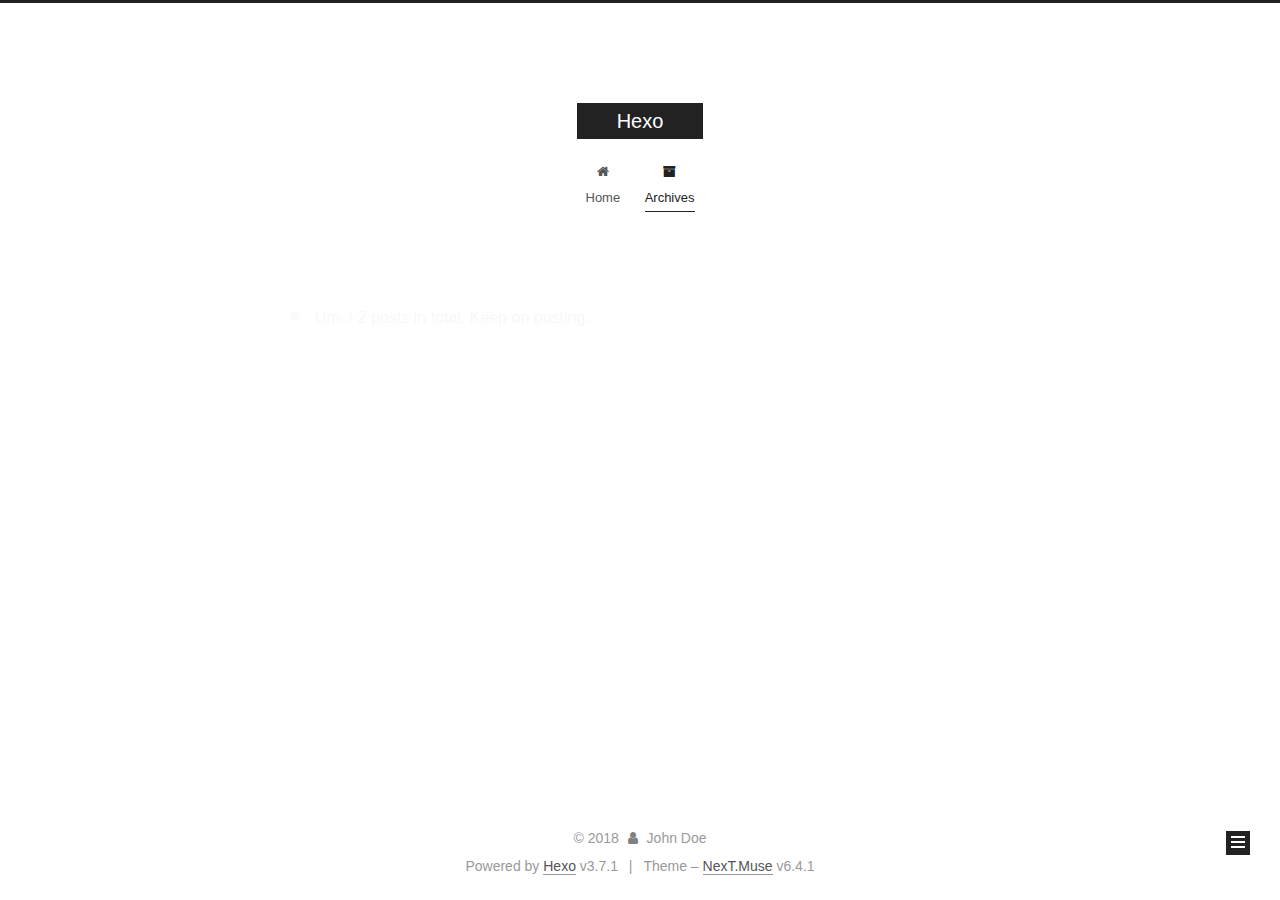
==== commit f45ed6f1: "站点更新:2018-09-14 16/14/35" ====
--- a/archives/index.html
+++ b/archives/index.html
@@ -289,7 +289,7 @@
         
           
         
-        Um..! 1 post. Keep on posting.
+        Um..! 2 posts in total. Keep on posting.
       </span>
       
 
@@ -304,6 +304,43 @@
           <div class="collection-title">
             <h1 class="archive-year" id="archive-year-2018">2018</h1>
           </div>
+        
+        
+
+        
+
+  <article class="post post-type-normal" itemscope itemtype="http://schema.org/Article">
+    <header class="post-header">
+
+      <h2 class="post-title">
+        
+            <a class="post-title-link" href="/2018/09/14/Clover进入SingleUser模式无法写文件/" itemprop="url">
+              
+                <span itemprop="name">Untitled</span>
+              
+            </a>
+        
+      </h2>
+
+      <div class="post-meta">
+        <time class="post-time" itemprop="dateCreated"
+              datetime="2018-09-14T16:14:18+08:00"
+              content="2018-09-14" >
+          09-14
+        </time>
+      </div>
+
+    </header>
+  </article>
+
+
+
+      
+
+        
+        
+        
+
         
         
 
@@ -385,7 +422,7 @@
                 
                   <a href="/archives/">
                 
-                    <span class="site-state-item-count">1</span>
+                    <span class="site-state-item-count">2</span>
                     <span class="site-state-item-name">posts</span>
                   </a>
                 </div>
--- a/css/main.css
+++ b/css/main.css
@@ -1838,7 +1838,7 @@
   width: 4px;
   height: 4px;
   border-radius: 50%;
-  background: #4e8e11;
+  background: #aa4bff;
 }
 .links-of-blogroll {
   font-size: 13px;
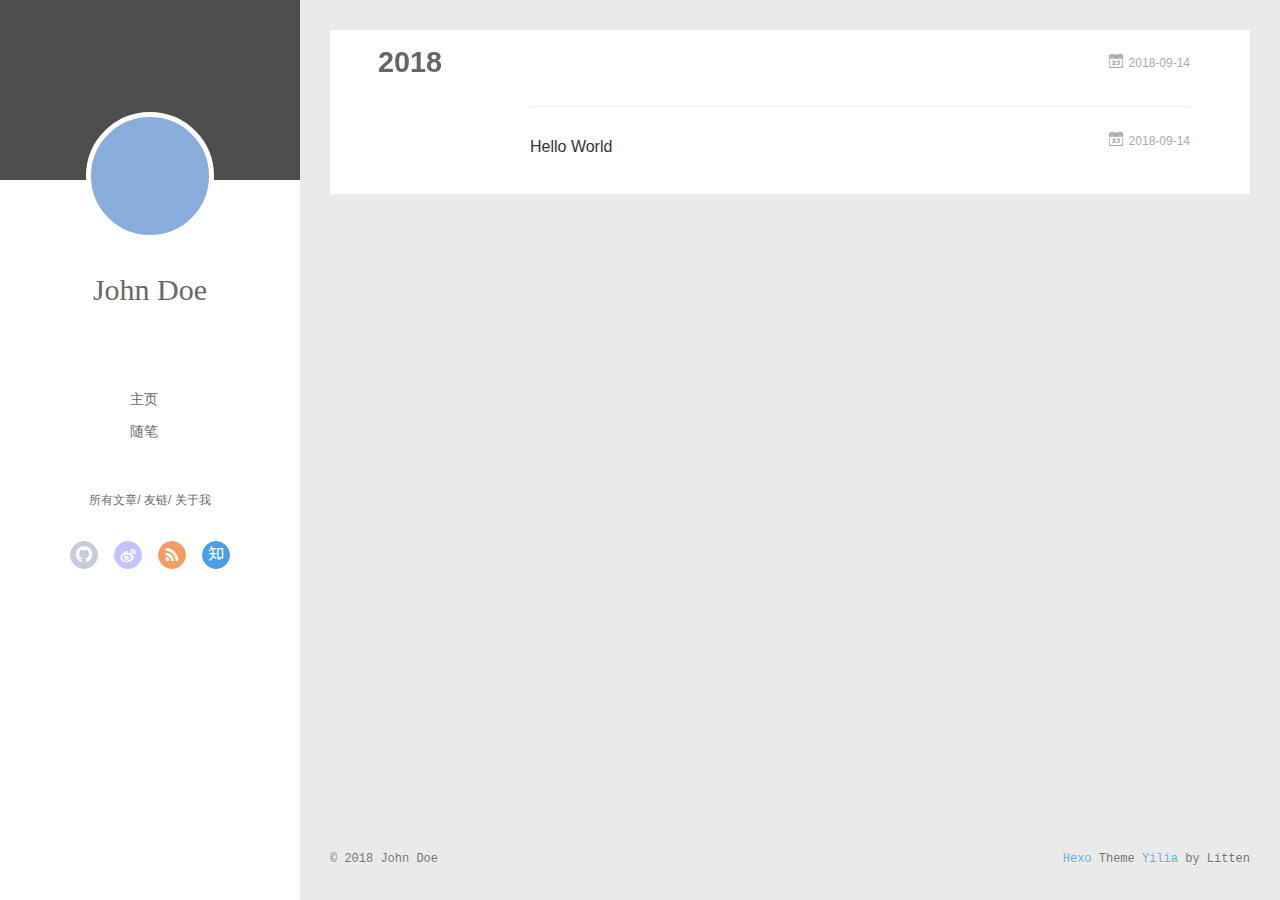
==== commit 13978012: "站点更新:2018-09-14 16/16/20" ====
--- a/archives/index.html
+++ b/archives/index.html
@@ -1,113 +1,13 @@
 <!DOCTYPE html>
-
-
-
-
-
-
-
-
-
-
-
-
-  
-
-
-<html class="theme-next muse use-motion" lang="">
+<html>
 <head>
-  <meta charset="UTF-8"/>
-<meta http-equiv="X-UA-Compatible" content="IE=edge" />
-<meta name="viewport" content="width=device-width, initial-scale=1, maximum-scale=2"/>
-<meta name="theme-color" content="#222">
-
-
-
-
-
-
-
-
-
-
-
-
-<meta http-equiv="Cache-Control" content="no-transform" />
-<meta http-equiv="Cache-Control" content="no-siteapp" />
-
-
-
-
-
-
-
-
-
-
-
-
-
-
-
-
-
-
-
-
-
-
-<link href="/lib/font-awesome/css/font-awesome.min.css?v=4.6.2" rel="stylesheet" type="text/css" />
-
-<link href="/css/main.css?v=6.4.1" rel="stylesheet" type="text/css" />
-
-
-  <link rel="apple-touch-icon" sizes="180x180" href="/images/apple-touch-icon-next.png?v=6.4.1">
-
-
-  <link rel="icon" type="image/png" sizes="32x32" href="/images/favicon-32x32-next.png?v=6.4.1">
-
-
-  <link rel="icon" type="image/png" sizes="16x16" href="/images/favicon-16x16-next.png?v=6.4.1">
-
-
-  <link rel="mask-icon" href="/images/logo.svg?v=6.4.1" color="#222">
-
-
-
-
-
-
-
-
-
-<script type="text/javascript" id="hexo.configurations">
-  var NexT = window.NexT || {};
-  var CONFIG = {
-    root: '/',
-    scheme: 'Muse',
-    version: '6.4.1',
-    sidebar: {"position":"left","display":"post","offset":12,"b2t":false,"scrollpercent":false,"onmobile":false},
-    fancybox: false,
-    fastclick: false,
-    lazyload: false,
-    tabs: true,
-    motion: {"enable":true,"async":false,"transition":{"post_block":"fadeIn","post_header":"slideDownIn","post_body":"slideDownIn","coll_header":"slideLeftIn","sidebar":"slideUpIn"}},
-    algolia: {
-      applicationID: '',
-      apiKey: '',
-      indexName: '',
-      hits: {"per_page":10},
-      labels: {"input_placeholder":"Search for Posts","hits_empty":"We didn't find any results for the search: ${query}","hits_stats":"${hits} results found in ${time} ms"}
-    }
-  };
-</script>
-
-
-  
-
-
-
-
+  <meta charset="utf-8">
+  
+  <meta name="renderer" content="webkit">
+  <meta http-equiv="X-UA-Compatible" content="IE=edge" >
+  <link rel="dns-prefetch" href="http://yoursite.com">
+  <title>Archives | Hexo</title>
+  <meta name="viewport" content="width=device-width, initial-scale=1, maximum-scale=1">
   <meta property="og:type" content="website">
 <meta property="og:title" content="Hexo">
 <meta property="og:url" content="http://yoursite.com/archives/index.html">
@@ -115,529 +15,471 @@
 <meta property="og:locale" content="default">
 <meta name="twitter:card" content="summary">
 <meta name="twitter:title" content="Hexo">
-
-
-
-  <link rel="alternate" href="/atom.xml" title="Hexo" type="application/atom+xml" />
-
-
-
-
-  <link rel="canonical" href="http://yoursite.com/archives/"/>
-
-
-
-<script type="text/javascript" id="page.configurations">
-  CONFIG.page = {
-    sidebar: "",
-  };
-</script>
-
-  <title>Archive | Hexo</title>
-  
-
-
-
-
-
-
-
-
-
-  <noscript>
+  
+    <link rel="alternative" href="/atom.xml" title="Hexo" type="application/atom+xml">
+  
+  
+    <link rel="icon" href="/favicon.png">
+  
+  <link rel="stylesheet" type="text/css" href="/./main.0cf68a.css">
   <style type="text/css">
-    .use-motion .motion-element,
-    .use-motion .brand,
-    .use-motion .menu-item,
-    .sidebar-inner,
-    .use-motion .post-block,
-    .use-motion .pagination,
-    .use-motion .comments,
-    .use-motion .post-header,
-    .use-motion .post-body,
-    .use-motion .collection-title { opacity: initial; }
-
-    .use-motion .logo,
-    .use-motion .site-title,
-    .use-motion .site-subtitle {
-      opacity: initial;
-      top: initial;
-    }
-
-    .use-motion {
-      .logo-line-before i { left: initial; }
-      .logo-line-after i { right: initial; }
+  
+    #container.show {
+      background: linear-gradient(200deg,#a0cfe4,#e8c37e);
     }
   </style>
-</noscript>
+  
+
+  
 
 </head>
 
-<body itemscope itemtype="http://schema.org/WebPage" lang="default">
-
-  
-  
-    
-  
-
-  <div class="container sidebar-position-left page-archive">
-    <div class="headband"></div>
-
-    <header id="header" class="header" itemscope itemtype="http://schema.org/WPHeader">
-      <div class="header-inner"><div class="site-brand-wrapper">
-  <div class="site-meta ">
-    
-
-    <div class="custom-logo-site-title">
-      <a href="/" class="brand" rel="start">
-        <span class="logo-line-before"><i></i></span>
-        <span class="site-title">Hexo</span>
-        <span class="logo-line-after"><i></i></span>
-      </a>
+<body>
+  <div id="container" q-class="show:isCtnShow">
+    <canvas id="anm-canvas" class="anm-canvas"></canvas>
+    <div class="left-col" q-class="show:isShow">
+      
+<div class="overlay" style="background: #4d4d4d"></div>
+<div class="intrude-less">
+	<header id="header" class="inner">
+		<a href="/" class="profilepic">
+			<img src="" class="js-avatar">
+		</a>
+		<hgroup>
+		  <h1 class="header-author"><a href="/">John Doe</a></h1>
+		</hgroup>
+		
+
+		<nav class="header-menu">
+			<ul>
+			
+				<li><a href="/">主页</a></li>
+	        
+				<li><a href="/tags/随笔/">随笔</a></li>
+	        
+			</ul>
+		</nav>
+		<nav class="header-smart-menu">
+    		
+    			
+    			<a q-on="click: openSlider(e, 'innerArchive')" href="javascript:void(0)">所有文章</a>
+    			
+            
+    			
+    			<a q-on="click: openSlider(e, 'friends')" href="javascript:void(0)">友链</a>
+    			
+            
+    			
+    			<a q-on="click: openSlider(e, 'aboutme')" href="javascript:void(0)">关于我</a>
+    			
+            
+		</nav>
+		<nav class="header-nav">
+			<div class="social">
+				
+					<a class="github" target="_blank" href="#" title="github"><i class="icon-github"></i></a>
+		        
+					<a class="weibo" target="_blank" href="#" title="weibo"><i class="icon-weibo"></i></a>
+		        
+					<a class="rss" target="_blank" href="#" title="rss"><i class="icon-rss"></i></a>
+		        
+					<a class="zhihu" target="_blank" href="#" title="zhihu"><i class="icon-zhihu"></i></a>
+		        
+			</div>
+		</nav>
+	</header>		
+</div>
+
     </div>
-    
-  </div>
-
-  <div class="site-nav-toggle">
-    <button aria-label="Toggle navigation bar">
-      <span class="btn-bar"></span>
-      <span class="btn-bar"></span>
-      <span class="btn-bar"></span>
-    </button>
-  </div>
+    <div class="mid-col" q-class="show:isShow,hide:isShow|isFalse">
+      
+<nav id="mobile-nav">
+  	<div class="overlay js-overlay" style="background: #4d4d4d"></div>
+	<div class="btnctn js-mobile-btnctn">
+  		<div class="slider-trigger list" q-on="click: openSlider(e)"><i class="icon icon-sort"></i></div>
+	</div>
+	<div class="intrude-less">
+		<header id="header" class="inner">
+			<div class="profilepic">
+				<img src="" class="js-avatar">
+			</div>
+			<hgroup>
+			  <h1 class="header-author js-header-author">John Doe</h1>
+			</hgroup>
+			
+			
+			
+				
+			
+				
+			
+			
+			
+			<nav class="header-nav">
+				<div class="social">
+					
+						<a class="github" target="_blank" href="#" title="github"><i class="icon-github"></i></a>
+			        
+						<a class="weibo" target="_blank" href="#" title="weibo"><i class="icon-weibo"></i></a>
+			        
+						<a class="rss" target="_blank" href="#" title="rss"><i class="icon-rss"></i></a>
+			        
+						<a class="zhihu" target="_blank" href="#" title="zhihu"><i class="icon-zhihu"></i></a>
+			        
+				</div>
+			</nav>
+
+			<nav class="header-menu js-header-menu">
+				<ul style="width: 50%">
+				
+				
+					<li style="width: 50%"><a href="/">主页</a></li>
+		        
+					<li style="width: 50%"><a href="/tags/随笔/">随笔</a></li>
+		        
+				</ul>
+			</nav>
+		</header>				
+	</div>
+	<div class="mobile-mask" style="display:none" q-show="isShow"></div>
+</nav>
+
+      <div id="wrapper" class="body-wrap">
+        <div class="menu-l">
+          <div class="canvas-wrap">
+            <canvas data-colors="#eaeaea" data-sectionHeight="100" data-contentId="js-content" id="myCanvas1" class="anm-canvas"></canvas>
+          </div>
+          <div id="js-content" class="content-ll">
+            
+  
+  
+    
+    
+      
+      
+      <section class="archives-wrap">
+        <div class="archive-year-wrap">
+          <a href="/archives/2018" class="archive-year">2018</a>
+        </div>
+        <div class="archives">
+    
+    <article class="archive-article archive-type-post">
+  <div class="archive-article-inner">
+    <header class="archive-article-header">
+      	<div class="article-meta">
+	      	<a href="/2018/09/14/Clover进入SingleUser模式无法写文件/" class="archive-article-date">
+  	<time datetime="2018-09-14T08:14:18.339Z" itemprop="datePublished"><i class="icon-calendar icon"></i>2018-09-14</time>
+</a>
+        </div>
+    	 
+        <div class="article-info info-on-right">
+          
+          
+
+        </div>
+        <div class="clearfix"></div>
+    </header>
+  </div>
+</article>
+  
+    
+    
+    <article class="archive-article archive-type-post">
+  <div class="archive-article-inner">
+    <header class="archive-article-header">
+      	<div class="article-meta">
+	      	<a href="/2018/09/14/hello-world/" class="archive-article-date">
+  	<time datetime="2018-09-14T07:16:15.385Z" itemprop="datePublished"><i class="icon-calendar icon"></i>2018-09-14</time>
+</a>
+        </div>
+    	 
+  
+    <h1 itemprop="name">
+      <a class="archive-article-title" href="/2018/09/14/hello-world/">Hello World</a>
+    </h1>
+  
+
+        <div class="article-info info-on-right">
+          
+          
+
+        </div>
+        <div class="clearfix"></div>
+    </header>
+  </div>
+</article>
+  
+  
+    </div></section>
+  
+
+    
+
+
+          </div>
+        </div>
+      </div>
+      <footer id="footer">
+  <div class="outer">
+    <div id="footer-info">
+    	<div class="footer-left">
+    		&copy; 2018 John Doe
+    	</div>
+      	<div class="footer-right">
+      		<a href="http://hexo.io/" target="_blank">Hexo</a>  Theme <a href="https://github.com/litten/hexo-theme-yilia" target="_blank">Yilia</a> by Litten
+      	</div>
+    </div>
+  </div>
+</footer>
+    </div>
+    <script>
+	var yiliaConfig = {
+		mathjax: true,
+		isHome: false,
+		isPost: false,
+		isArchive: true,
+		isTag: false,
+		isCategory: false,
+		open_in_new: false,
+		toc_hide_index: true,
+		root: "/",
+		innerArchive: true,
+		showTags: false
+	}
+</script>
+
+<script>!function(t){function n(e){if(r[e])return r[e].exports;var i=r[e]={exports:{},id:e,loaded:!1};return t[e].call(i.exports,i,i.exports,n),i.loaded=!0,i.exports}var r={};n.m=t,n.c=r,n.p="./",n(0)}([function(t,n,r){r(195),t.exports=r(191)},function(t,n,r){var e=r(3),i=r(52),o=r(27),u=r(28),c=r(53),f="prototype",a=function(t,n,r){var s,l,h,v,p=t&a.F,d=t&a.G,y=t&a.S,g=t&a.P,b=t&a.B,m=d?e:y?e[n]||(e[n]={}):(e[n]||{})[f],x=d?i:i[n]||(i[n]={}),w=x[f]||(x[f]={});d&&(r=n);for(s in r)l=!p&&m&&void 0!==m[s],h=(l?m:r)[s],v=b&&l?c(h,e):g&&"function"==typeof h?c(Function.call,h):h,m&&u(m,s,h,t&a.U),x[s]!=h&&o(x,s,v),g&&w[s]!=h&&(w[s]=h)};e.core=i,a.F=1,a.G=2,a.S=4,a.P=8,a.B=16,a.W=32,a.U=64,a.R=128,t.exports=a},function(t,n,r){var e=r(6);t.exports=function(t){if(!e(t))throw TypeError(t+" is not an object!");return t}},function(t,n){var r=t.exports="undefined"!=typeof window&&window.Math==Math?window:"undefined"!=typeof self&&self.Math==Math?self:Function("return this")();"number"==typeof __g&&(__g=r)},function(t,n){t.exports=function(t){try{return!!t()}catch(t){return!0}}},function(t,n){var r=t.exports="undefined"!=typeof window&&window.Math==Math?window:"undefined"!=typeof self&&self.Math==Math?self:Function("return this")();"number"==typeof __g&&(__g=r)},function(t,n){t.exports=function(t){return"object"==typeof t?null!==t:"function"==typeof t}},function(t,n,r){var e=r(126)("wks"),i=r(76),o=r(3).Symbol,u="function"==typeof o;(t.exports=function(t){return e[t]||(e[t]=u&&o[t]||(u?o:i)("Symbol."+t))}).store=e},function(t,n){var r={}.hasOwnProperty;t.exports=function(t,n){return r.call(t,n)}},function(t,n,r){var e=r(94),i=r(33);t.exports=function(t){return e(i(t))}},function(t,n,r){t.exports=!r(4)(function(){return 7!=Object.defineProperty({},"a",{get:function(){return 7}}).a})},function(t,n,r){var e=r(2),i=r(167),o=r(50),u=Object.defineProperty;n.f=r(10)?Object.defineProperty:function(t,n,r){if(e(t),n=o(n,!0),e(r),i)try{return u(t,n,r)}catch(t){}if("get"in r||"set"in r)throw TypeError("Accessors not supported!");return"value"in r&&(t[n]=r.value),t}},function(t,n,r){t.exports=!r(18)(function(){return 7!=Object.defineProperty({},"a",{get:function(){return 7}}).a})},function(t,n,r){var e=r(14),i=r(22);t.exports=r(12)?function(t,n,r){return e.f(t,n,i(1,r))}:function(t,n,r){return t[n]=r,t}},function(t,n,r){var e=r(20),i=r(58),o=r(42),u=Object.defineProperty;n.f=r(12)?Object.defineProperty:function(t,n,r){if(e(t),n=o(n,!0),e(r),i)try{return u(t,n,r)}catch(t){}if("get"in r||"set"in r)throw TypeError("Accessors not supported!");return"value"in r&&(t[n]=r.value),t}},function(t,n,r){var e=r(40)("wks"),i=r(23),o=r(5).Symbol,u="function"==typeof o;(t.exports=function(t){return e[t]||(e[t]=u&&o[t]||(u?o:i)("Symbol."+t))}).store=e},function(t,n,r){var e=r(67),i=Math.min;t.exports=function(t){return t>0?i(e(t),9007199254740991):0}},function(t,n,r){var e=r(46);t.exports=function(t){return Object(e(t))}},function(t,n){t.exports=function(t){try{return!!t()}catch(t){return!0}}},function(t,n,r){var e=r(63),i=r(34);t.exports=Object.keys||function(t){return e(t,i)}},function(t,n,r){var e=r(21);t.exports=function(t){if(!e(t))throw TypeError(t+" is not an object!");return t}},function(t,n){t.exports=function(t){return"object"==typeof t?null!==t:"function"==typeof t}},function(t,n){t.exports=function(t,n){return{enumerable:!(1&t),configurable:!(2&t),writable:!(4&t),value:n}}},function(t,n){var r=0,e=Math.random();t.exports=function(t){return"Symbol(".concat(void 0===t?"":t,")_",(++r+e).toString(36))}},function(t,n){var r={}.hasOwnProperty;t.exports=function(t,n){return r.call(t,n)}},function(t,n){var r=t.exports={version:"2.4.0"};"number"==typeof __e&&(__e=r)},function(t,n){t.exports=function(t){if("function"!=typeof t)throw TypeError(t+" is not a function!");return t}},function(t,n,r){var e=r(11),i=r(66);t.exports=r(10)?function(t,n,r){return e.f(t,n,i(1,r))}:function(t,n,r){return t[n]=r,t}},function(t,n,r){var e=r(3),i=r(27),o=r(24),u=r(76)("src"),c="toString",f=Function[c],a=(""+f).split(c);r(52).inspectSource=function(t){return f.call(t)},(t.exports=function(t,n,r,c){var f="function"==typeof r;f&&(o(r,"name")||i(r,"name",n)),t[n]!==r&&(f&&(o(r,u)||i(r,u,t[n]?""+t[n]:a.join(String(n)))),t===e?t[n]=r:c?t[n]?t[n]=r:i(t,n,r):(delete t[n],i(t,n,r)))})(Function.prototype,c,function(){return"function"==typeof this&&this[u]||f.call(this)})},function(t,n,r){var e=r(1),i=r(4),o=r(46),u=function(t,n,r,e){var i=String(o(t)),u="<"+n;return""!==r&&(u+=" "+r+'="'+String(e).replace(/"/g,"&quot;")+'"'),u+">"+i+"</"+n+">"};t.exports=function(t,n){var r={};r[t]=n(u),e(e.P+e.F*i(function(){var n=""[t]('"');return n!==n.toLowerCase()||n.split('"').length>3}),"String",r)}},function(t,n,r){var e=r(115),i=r(46);t.exports=function(t){return e(i(t))}},function(t,n,r){var e=r(116),i=r(66),o=r(30),u=r(50),c=r(24),f=r(167),a=Object.getOwnPropertyDescriptor;n.f=r(10)?a:function(t,n){if(t=o(t),n=u(n,!0),f)try{return a(t,n)}catch(t){}if(c(t,n))return i(!e.f.call(t,n),t[n])}},function(t,n,r){var e=r(24),i=r(17),o=r(145)("IE_PROTO"),u=Object.prototype;t.exports=Object.getPrototypeOf||function(t){return t=i(t),e(t,o)?t[o]:"function"==typeof t.constructor&&t instanceof t.constructor?t.constructor.prototype:t instanceof Object?u:null}},function(t,n){t.exports=function(t){if(void 0==t)throw TypeError("Can't call method on  "+t);return t}},function(t,n){t.exports="constructor,hasOwnProperty,isPrototypeOf,propertyIsEnumerable,toLocaleString,toString,valueOf".split(",")},function(t,n){t.exports={}},function(t,n){t.exports=!0},function(t,n){n.f={}.propertyIsEnumerable},function(t,n,r){var e=r(14).f,i=r(8),o=r(15)("toStringTag");t.exports=function(t,n,r){t&&!i(t=r?t:t.prototype,o)&&e(t,o,{configurable:!0,value:n})}},function(t,n,r){var e=r(40)("keys"),i=r(23);t.exports=function(t){return e[t]||(e[t]=i(t))}},function(t,n,r){var e=r(5),i="__core-js_shared__",o=e[i]||(e[i]={});t.exports=function(t){return o[t]||(o[t]={})}},function(t,n){var r=Math.ceil,e=Math.floor;t.exports=function(t){return isNaN(t=+t)?0:(t>0?e:r)(t)}},function(t,n,r){var e=r(21);t.exports=function(t,n){if(!e(t))return t;var r,i;if(n&&"function"==typeof(r=t.toString)&&!e(i=r.call(t)))return i;if("function"==typeof(r=t.valueOf)&&!e(i=r.call(t)))return i;if(!n&&"function"==typeof(r=t.toString)&&!e(i=r.call(t)))return i;throw TypeError("Can't convert object to primitive value")}},function(t,n,r){var e=r(5),i=r(25),o=r(36),u=r(44),c=r(14).f;t.exports=function(t){var n=i.Symbol||(i.Symbol=o?{}:e.Symbol||{});"_"==t.charAt(0)||t in n||c(n,t,{value:u.f(t)})}},function(t,n,r){n.f=r(15)},function(t,n){var r={}.toString;t.exports=function(t){return r.call(t).slice(8,-1)}},function(t,n){t.exports=function(t){if(void 0==t)throw TypeError("Can't call method on  "+t);return t}},function(t,n,r){var e=r(4);t.exports=function(t,n){return!!t&&e(function(){n?t.call(null,function(){},1):t.call(null)})}},function(t,n,r){var e=r(53),i=r(115),o=r(17),u=r(16),c=r(203);t.exports=function(t,n){var r=1==t,f=2==t,a=3==t,s=4==t,l=6==t,h=5==t||l,v=n||c;return function(n,c,p){for(var d,y,g=o(n),b=i(g),m=e(c,p,3),x=u(b.length),w=0,S=r?v(n,x):f?v(n,0):void 0;x>w;w++)if((h||w in b)&&(d=b[w],y=m(d,w,g),t))if(r)S[w]=y;else if(y)switch(t){case 3:return!0;case 5:return d;case 6:return w;case 2:S.push(d)}else if(s)return!1;return l?-1:a||s?s:S}}},function(t,n,r){var e=r(1),i=r(52),o=r(4);t.exports=function(t,n){var r=(i.Object||{})[t]||Object[t],u={};u[t]=n(r),e(e.S+e.F*o(function(){r(1)}),"Object",u)}},function(t,n,r){var e=r(6);t.exports=function(t,n){if(!e(t))return t;var r,i;if(n&&"function"==typeof(r=t.toString)&&!e(i=r.call(t)))return i;if("function"==typeof(r=t.valueOf)&&!e(i=r.call(t)))return i;if(!n&&"function"==typeof(r=t.toString)&&!e(i=r.call(t)))return i;throw TypeError("Can't convert object to primitive value")}},function(t,n,r){var e=r(5),i=r(25),o=r(91),u=r(13),c="prototype",f=function(t,n,r){var a,s,l,h=t&f.F,v=t&f.G,p=t&f.S,d=t&f.P,y=t&f.B,g=t&f.W,b=v?i:i[n]||(i[n]={}),m=b[c],x=v?e:p?e[n]:(e[n]||{})[c];v&&(r=n);for(a in r)(s=!h&&x&&void 0!==x[a])&&a in b||(l=s?x[a]:r[a],b[a]=v&&"function"!=typeof x[a]?r[a]:y&&s?o(l,e):g&&x[a]==l?function(t){var n=function(n,r,e){if(this instanceof t){switch(arguments.length){case 0:return new t;case 1:return new t(n);case 2:return new t(n,r)}return new t(n,r,e)}return t.apply(this,arguments)};return n[c]=t[c],n}(l):d&&"function"==typeof l?o(Function.call,l):l,d&&((b.virtual||(b.virtual={}))[a]=l,t&f.R&&m&&!m[a]&&u(m,a,l)))};f.F=1,f.G=2,f.S=4,f.P=8,f.B=16,f.W=32,f.U=64,f.R=128,t.exports=f},function(t,n){var r=t.exports={version:"2.4.0"};"number"==typeof __e&&(__e=r)},function(t,n,r){var e=r(26);t.exports=function(t,n,r){if(e(t),void 0===n)return t;switch(r){case 1:return function(r){return t.call(n,r)};case 2:return function(r,e){return t.call(n,r,e)};case 3:return function(r,e,i){return t.call(n,r,e,i)}}return function(){return t.apply(n,arguments)}}},function(t,n,r){var e=r(183),i=r(1),o=r(126)("metadata"),u=o.store||(o.store=new(r(186))),c=function(t,n,r){var i=u.get(t);if(!i){if(!r)return;u.set(t,i=new e)}var o=i.get(n);if(!o){if(!r)return;i.set(n,o=new e)}return o},f=function(t,n,r){var e=c(n,r,!1);return void 0!==e&&e.has(t)},a=function(t,n,r){var e=c(n,r,!1);return void 0===e?void 0:e.get(t)},s=function(t,n,r,e){c(r,e,!0).set(t,n)},l=function(t,n){var r=c(t,n,!1),e=[];return r&&r.forEach(function(t,n){e.push(n)}),e},h=function(t){return void 0===t||"symbol"==typeof t?t:String(t)},v=function(t){i(i.S,"Reflect",t)};t.exports={store:u,map:c,has:f,get:a,set:s,keys:l,key:h,exp:v}},function(t,n,r){"use strict";if(r(10)){var e=r(69),i=r(3),o=r(4),u=r(1),c=r(127),f=r(152),a=r(53),s=r(68),l=r(66),h=r(27),v=r(73),p=r(67),d=r(16),y=r(75),g=r(50),b=r(24),m=r(180),x=r(114),w=r(6),S=r(17),_=r(137),O=r(70),E=r(32),P=r(71).f,j=r(154),F=r(76),M=r(7),A=r(48),N=r(117),T=r(146),I=r(155),k=r(80),L=r(123),R=r(74),C=r(130),D=r(160),U=r(11),W=r(31),G=U.f,B=W.f,V=i.RangeError,z=i.TypeError,q=i.Uint8Array,K="ArrayBuffer",J="Shared"+K,Y="BYTES_PER_ELEMENT",H="prototype",$=Array[H],X=f.ArrayBuffer,Q=f.DataView,Z=A(0),tt=A(2),nt=A(3),rt=A(4),et=A(5),it=A(6),ot=N(!0),ut=N(!1),ct=I.values,ft=I.keys,at=I.entries,st=$.lastIndexOf,lt=$.reduce,ht=$.reduceRight,vt=$.join,pt=$.sort,dt=$.slice,yt=$.toString,gt=$.toLocaleString,bt=M("iterator"),mt=M("toStringTag"),xt=F("typed_constructor"),wt=F("def_constructor"),St=c.CONSTR,_t=c.TYPED,Ot=c.VIEW,Et="Wrong length!",Pt=A(1,function(t,n){return Tt(T(t,t[wt]),n)}),jt=o(function(){return 1===new q(new Uint16Array([1]).buffer)[0]}),Ft=!!q&&!!q[H].set&&o(function(){new q(1).set({})}),Mt=function(t,n){if(void 0===t)throw z(Et);var r=+t,e=d(t);if(n&&!m(r,e))throw V(Et);return e},At=function(t,n){var r=p(t);if(r<0||r%n)throw V("Wrong offset!");return r},Nt=function(t){if(w(t)&&_t in t)return t;throw z(t+" is not a typed array!")},Tt=function(t,n){if(!(w(t)&&xt in t))throw z("It is not a typed array constructor!");return new t(n)},It=function(t,n){return kt(T(t,t[wt]),n)},kt=function(t,n){for(var r=0,e=n.length,i=Tt(t,e);e>r;)i[r]=n[r++];return i},Lt=function(t,n,r){G(t,n,{get:function(){return this._d[r]}})},Rt=function(t){var n,r,e,i,o,u,c=S(t),f=arguments.length,s=f>1?arguments[1]:void 0,l=void 0!==s,h=j(c);if(void 0!=h&&!_(h)){for(u=h.call(c),e=[],n=0;!(o=u.next()).done;n++)e.push(o.value);c=e}for(l&&f>2&&(s=a(s,arguments[2],2)),n=0,r=d(c.length),i=Tt(this,r);r>n;n++)i[n]=l?s(c[n],n):c[n];return i},Ct=function(){for(var t=0,n=arguments.length,r=Tt(this,n);n>t;)r[t]=arguments[t++];return r},Dt=!!q&&o(function(){gt.call(new q(1))}),Ut=function(){return gt.apply(Dt?dt.call(Nt(this)):Nt(this),arguments)},Wt={copyWithin:function(t,n){return D.call(Nt(this),t,n,arguments.length>2?arguments[2]:void 0)},every:function(t){return rt(Nt(this),t,arguments.length>1?arguments[1]:void 0)},fill:function(t){return C.apply(Nt(this),arguments)},filter:function(t){return It(this,tt(Nt(this),t,arguments.length>1?arguments[1]:void 0))},find:function(t){return et(Nt(this),t,arguments.length>1?arguments[1]:void 0)},findIndex:function(t){return it(Nt(this),t,arguments.length>1?arguments[1]:void 0)},forEach:function(t){Z(Nt(this),t,arguments.length>1?arguments[1]:void 0)},indexOf:function(t){return ut(Nt(this),t,arguments.length>1?arguments[1]:void 0)},includes:function(t){return ot(Nt(this),t,arguments.length>1?arguments[1]:void 0)},join:function(t){return vt.apply(Nt(this),arguments)},lastIndexOf:function(t){return st.apply(Nt(this),arguments)},map:function(t){return Pt(Nt(this),t,arguments.length>1?arguments[1]:void 0)},reduce:function(t){return lt.apply(Nt(this),arguments)},reduceRight:function(t){return ht.apply(Nt(this),arguments)},reverse:function(){for(var t,n=this,r=Nt(n).length,e=Math.floor(r/2),i=0;i<e;)t=n[i],n[i++]=n[--r],n[r]=t;return n},some:function(t){return nt(Nt(this),t,arguments.length>1?arguments[1]:void 0)},sort:function(t){return pt.call(Nt(this),t)},subarray:function(t,n){var r=Nt(this),e=r.length,i=y(t,e);return new(T(r,r[wt]))(r.buffer,r.byteOffset+i*r.BYTES_PER_ELEMENT,d((void 0===n?e:y(n,e))-i))}},Gt=function(t,n){return It(this,dt.call(Nt(this),t,n))},Bt=function(t){Nt(this);var n=At(arguments[1],1),r=this.length,e=S(t),i=d(e.length),o=0;if(i+n>r)throw V(Et);for(;o<i;)this[n+o]=e[o++]},Vt={entries:function(){return at.call(Nt(this))},keys:function(){return ft.call(Nt(this))},values:function(){return ct.call(Nt(this))}},zt=function(t,n){return w(t)&&t[_t]&&"symbol"!=typeof n&&n in t&&String(+n)==String(n)},qt=function(t,n){return zt(t,n=g(n,!0))?l(2,t[n]):B(t,n)},Kt=function(t,n,r){return!(zt(t,n=g(n,!0))&&w(r)&&b(r,"value"))||b(r,"get")||b(r,"set")||r.configurable||b(r,"writable")&&!r.writable||b(r,"enumerable")&&!r.enumerable?G(t,n,r):(t[n]=r.value,t)};St||(W.f=qt,U.f=Kt),u(u.S+u.F*!St,"Object",{getOwnPropertyDescriptor:qt,defineProperty:Kt}),o(function(){yt.call({})})&&(yt=gt=function(){return vt.call(this)});var Jt=v({},Wt);v(Jt,Vt),h(Jt,bt,Vt.values),v(Jt,{slice:Gt,set:Bt,constructor:function(){},toString:yt,toLocaleString:Ut}),Lt(Jt,"buffer","b"),Lt(Jt,"byteOffset","o"),Lt(Jt,"byteLength","l"),Lt(Jt,"length","e"),G(Jt,mt,{get:function(){return this[_t]}}),t.exports=function(t,n,r,f){f=!!f;var a=t+(f?"Clamped":"")+"Array",l="Uint8Array"!=a,v="get"+t,p="set"+t,y=i[a],g=y||{},b=y&&E(y),m=!y||!c.ABV,S={},_=y&&y[H],j=function(t,r){var e=t._d;return e.v[v](r*n+e.o,jt)},F=function(t,r,e){var i=t._d;f&&(e=(e=Math.round(e))<0?0:e>255?255:255&e),i.v[p](r*n+i.o,e,jt)},M=function(t,n){G(t,n,{get:function(){return j(this,n)},set:function(t){return F(this,n,t)},enumerable:!0})};m?(y=r(function(t,r,e,i){s(t,y,a,"_d");var o,u,c,f,l=0,v=0;if(w(r)){if(!(r instanceof X||(f=x(r))==K||f==J))return _t in r?kt(y,r):Rt.call(y,r);o=r,v=At(e,n);var p=r.byteLength;if(void 0===i){if(p%n)throw V(Et);if((u=p-v)<0)throw V(Et)}else if((u=d(i)*n)+v>p)throw V(Et);c=u/n}else c=Mt(r,!0),u=c*n,o=new X(u);for(h(t,"_d",{b:o,o:v,l:u,e:c,v:new Q(o)});l<c;)M(t,l++)}),_=y[H]=O(Jt),h(_,"constructor",y)):L(function(t){new y(null),new y(t)},!0)||(y=r(function(t,r,e,i){s(t,y,a);var o;return w(r)?r instanceof X||(o=x(r))==K||o==J?void 0!==i?new g(r,At(e,n),i):void 0!==e?new g(r,At(e,n)):new g(r):_t in r?kt(y,r):Rt.call(y,r):new g(Mt(r,l))}),Z(b!==Function.prototype?P(g).concat(P(b)):P(g),function(t){t in y||h(y,t,g[t])}),y[H]=_,e||(_.constructor=y));var A=_[bt],N=!!A&&("values"==A.name||void 0==A.name),T=Vt.values;h(y,xt,!0),h(_,_t,a),h(_,Ot,!0),h(_,wt,y),(f?new y(1)[mt]==a:mt in _)||G(_,mt,{get:function(){return a}}),S[a]=y,u(u.G+u.W+u.F*(y!=g),S),u(u.S,a,{BYTES_PER_ELEMENT:n,from:Rt,of:Ct}),Y in _||h(_,Y,n),u(u.P,a,Wt),R(a),u(u.P+u.F*Ft,a,{set:Bt}),u(u.P+u.F*!N,a,Vt),u(u.P+u.F*(_.toString!=yt),a,{toString:yt}),u(u.P+u.F*o(function(){new y(1).slice()}),a,{slice:Gt}),u(u.P+u.F*(o(function(){return[1,2].toLocaleString()!=new y([1,2]).toLocaleString()})||!o(function(){_.toLocaleString.call([1,2])})),a,{toLocaleString:Ut}),k[a]=N?A:T,e||N||h(_,bt,T)}}else t.exports=function(){}},function(t,n){var r={}.toString;t.exports=function(t){return r.call(t).slice(8,-1)}},function(t,n,r){var e=r(21),i=r(5).document,o=e(i)&&e(i.createElement);t.exports=function(t){return o?i.createElement(t):{}}},function(t,n,r){t.exports=!r(12)&&!r(18)(function(){return 7!=Object.defineProperty(r(57)("div"),"a",{get:function(){return 7}}).a})},function(t,n,r){"use strict";var e=r(36),i=r(51),o=r(64),u=r(13),c=r(8),f=r(35),a=r(96),s=r(38),l=r(103),h=r(15)("iterator"),v=!([].keys&&"next"in[].keys()),p="keys",d="values",y=function(){return this};t.exports=function(t,n,r,g,b,m,x){a(r,n,g);var w,S,_,O=function(t){if(!v&&t in F)return F[t];switch(t){case p:case d:return function(){return new r(this,t)}}return function(){return new r(this,t)}},E=n+" Iterator",P=b==d,j=!1,F=t.prototype,M=F[h]||F["@@iterator"]||b&&F[b],A=M||O(b),N=b?P?O("entries"):A:void 0,T="Array"==n?F.entries||M:M;if(T&&(_=l(T.call(new t)))!==Object.prototype&&(s(_,E,!0),e||c(_,h)||u(_,h,y)),P&&M&&M.name!==d&&(j=!0,A=function(){return M.call(this)}),e&&!x||!v&&!j&&F[h]||u(F,h,A),f[n]=A,f[E]=y,b)if(w={values:P?A:O(d),keys:m?A:O(p),entries:N},x)for(S in w)S in F||o(F,S,w[S]);else i(i.P+i.F*(v||j),n,w);return w}},function(t,n,r){var e=r(20),i=r(100),o=r(34),u=r(39)("IE_PROTO"),c=function(){},f="prototype",a=function(){var t,n=r(57)("iframe"),e=o.length;for(n.style.display="none",r(93).appendChild(n),n.src="javascript:",t=n.contentWindow.document,t.open(),t.write("<script>document.F=Object<\/script>"),t.close(),a=t.F;e--;)delete a[f][o[e]];return a()};t.exports=Object.create||function(t,n){var r;return null!==t?(c[f]=e(t),r=new c,c[f]=null,r[u]=t):r=a(),void 0===n?r:i(r,n)}},function(t,n,r){var e=r(63),i=r(34).concat("length","prototype");n.f=Object.getOwnPropertyNames||function(t){return e(t,i)}},function(t,n){n.f=Object.getOwnPropertySymbols},function(t,n,r){var e=r(8),i=r(9),o=r(90)(!1),u=r(39)("IE_PROTO");t.exports=function(t,n){var r,c=i(t),f=0,a=[];for(r in c)r!=u&&e(c,r)&&a.push(r);for(;n.length>f;)e(c,r=n[f++])&&(~o(a,r)||a.push(r));return a}},function(t,n,r){t.exports=r(13)},function(t,n,r){var e=r(76)("meta"),i=r(6),o=r(24),u=r(11).f,c=0,f=Object.isExtensible||function(){return!0},a=!r(4)(function(){return f(Object.preventExtensions({}))}),s=function(t){u(t,e,{value:{i:"O"+ ++c,w:{}}})},l=function(t,n){if(!i(t))return"symbol"==typeof t?t:("string"==typeof t?"S":"P")+t;if(!o(t,e)){if(!f(t))return"F";if(!n)return"E";s(t)}return t[e].i},h=function(t,n){if(!o(t,e)){if(!f(t))return!0;if(!n)return!1;s(t)}return t[e].w},v=function(t){return a&&p.NEED&&f(t)&&!o(t,e)&&s(t),t},p=t.exports={KEY:e,NEED:!1,fastKey:l,getWeak:h,onFreeze:v}},function(t,n){t.exports=function(t,n){return{enumerable:!(1&t),configurable:!(2&t),writable:!(4&t),value:n}}},function(t,n){var r=Math.ceil,e=Math.floor;t.exports=function(t){return isNaN(t=+t)?0:(t>0?e:r)(t)}},function(t,n){t.exports=function(t,n,r,e){if(!(t instanceof n)||void 0!==e&&e in t)throw TypeError(r+": incorrect invocation!");return t}},function(t,n){t.exports=!1},function(t,n,r){var e=r(2),i=r(173),o=r(133),u=r(145)("IE_PROTO"),c=function(){},f="prototype",a=function(){var t,n=r(132)("iframe"),e=o.length;for(n.style.display="none",r(135).appendChild(n),n.src="javascript:",t=n.contentWindow.document,t.open(),t.write("<script>document.F=Object<\/script>"),t.close(),a=t.F;e--;)delete a[f][o[e]];return a()};t.exports=Object.create||function(t,n){var r;return null!==t?(c[f]=e(t),r=new c,c[f]=null,r[u]=t):r=a(),void 0===n?r:i(r,n)}},function(t,n,r){var e=r(175),i=r(133).concat("length","prototype");n.f=Object.getOwnPropertyNames||function(t){return e(t,i)}},function(t,n,r){var e=r(175),i=r(133);t.exports=Object.keys||function(t){return e(t,i)}},function(t,n,r){var e=r(28);t.exports=function(t,n,r){for(var i in n)e(t,i,n[i],r);return t}},function(t,n,r){"use strict";var e=r(3),i=r(11),o=r(10),u=r(7)("species");t.exports=function(t){var n=e[t];o&&n&&!n[u]&&i.f(n,u,{configurable:!0,get:function(){return this}})}},function(t,n,r){var e=r(67),i=Math.max,o=Math.min;t.exports=function(t,n){return t=e(t),t<0?i(t+n,0):o(t,n)}},function(t,n){var r=0,e=Math.random();t.exports=function(t){return"Symbol(".concat(void 0===t?"":t,")_",(++r+e).toString(36))}},function(t,n,r){var e=r(33);t.exports=function(t){return Object(e(t))}},function(t,n,r){var e=r(7)("unscopables"),i=Array.prototype;void 0==i[e]&&r(27)(i,e,{}),t.exports=function(t){i[e][t]=!0}},function(t,n,r){var e=r(53),i=r(169),o=r(137),u=r(2),c=r(16),f=r(154),a={},s={},n=t.exports=function(t,n,r,l,h){var v,p,d,y,g=h?function(){return t}:f(t),b=e(r,l,n?2:1),m=0;if("function"!=typeof g)throw TypeError(t+" is not iterable!");if(o(g)){for(v=c(t.length);v>m;m++)if((y=n?b(u(p=t[m])[0],p[1]):b(t[m]))===a||y===s)return y}else for(d=g.call(t);!(p=d.next()).done;)if((y=i(d,b,p.value,n))===a||y===s)return y};n.BREAK=a,n.RETURN=s},function(t,n){t.exports={}},function(t,n,r){var e=r(11).f,i=r(24),o=r(7)("toStringTag");t.exports=function(t,n,r){t&&!i(t=r?t:t.prototype,o)&&e(t,o,{configurable:!0,value:n})}},function(t,n,r){var e=r(1),i=r(46),o=r(4),u=r(150),c="["+u+"]",f="​+",a=RegExp("^"+c+c+"*"),s=RegExp(c+c+"*$"),l=function(t,n,r){var i={},c=o(function(){return!!u[t]()||f[t]()!=f}),a=i[t]=c?n(h):u[t];r&&(i[r]=a),e(e.P+e.F*c,"String",i)},h=l.trim=function(t,n){return t=String(i(t)),1&n&&(t=t.replace(a,"")),2&n&&(t=t.replace(s,"")),t};t.exports=l},function(t,n,r){t.exports={default:r(86),__esModule:!0}},function(t,n,r){t.exports={default:r(87),__esModule:!0}},function(t,n,r){"use strict";function e(t){return t&&t.__esModule?t:{default:t}}n.__esModule=!0;var i=r(84),o=e(i),u=r(83),c=e(u),f="function"==typeof c.default&&"symbol"==typeof o.default?function(t){return typeof t}:function(t){return t&&"function"==typeof c.default&&t.constructor===c.default&&t!==c.default.prototype?"symbol":typeof t};n.default="function"==typeof c.default&&"symbol"===f(o.default)?function(t){return void 0===t?"undefined":f(t)}:function(t){return t&&"function"==typeof c.default&&t.constructor===c.default&&t!==c.default.prototype?"symbol":void 0===t?"undefined":f(t)}},function(t,n,r){r(110),r(108),r(111),r(112),t.exports=r(25).Symbol},function(t,n,r){r(109),r(113),t.exports=r(44).f("iterator")},function(t,n){t.exports=function(t){if("function"!=typeof t)throw TypeError(t+" is not a function!");return t}},function(t,n){t.exports=function(){}},function(t,n,r){var e=r(9),i=r(106),o=r(105);t.exports=function(t){return function(n,r,u){var c,f=e(n),a=i(f.length),s=o(u,a);if(t&&r!=r){for(;a>s;)if((c=f[s++])!=c)return!0}else for(;a>s;s++)if((t||s in f)&&f[s]===r)return t||s||0;return!t&&-1}}},function(t,n,r){var e=r(88);t.exports=function(t,n,r){if(e(t),void 0===n)return t;switch(r){case 1:return function(r){return t.call(n,r)};case 2:return function(r,e){return t.call(n,r,e)};case 3:return function(r,e,i){return t.call(n,r,e,i)}}return function(){return t.apply(n,arguments)}}},function(t,n,r){var e=r(19),i=r(62),o=r(37);t.exports=function(t){var n=e(t),r=i.f;if(r)for(var u,c=r(t),f=o.f,a=0;c.length>a;)f.call(t,u=c[a++])&&n.push(u);return n}},function(t,n,r){t.exports=r(5).document&&document.documentElement},function(t,n,r){var e=r(56);t.exports=Object("z").propertyIsEnumerable(0)?Object:function(t){return"String"==e(t)?t.split(""):Object(t)}},function(t,n,r){var e=r(56);t.exports=Array.isArray||function(t){return"Array"==e(t)}},function(t,n,r){"use strict";var e=r(60),i=r(22),o=r(38),u={};r(13)(u,r(15)("iterator"),function(){return this}),t.exports=function(t,n,r){t.prototype=e(u,{next:i(1,r)}),o(t,n+" Iterator")}},function(t,n){t.exports=function(t,n){return{value:n,done:!!t}}},function(t,n,r){var e=r(19),i=r(9);t.exports=function(t,n){for(var r,o=i(t),u=e(o),c=u.length,f=0;c>f;)if(o[r=u[f++]]===n)return r}},function(t,n,r){var e=r(23)("meta"),i=r(21),o=r(8),u=r(14).f,c=0,f=Object.isExtensible||function(){return!0},a=!r(18)(function(){return f(Object.preventExtensions({}))}),s=function(t){u(t,e,{value:{i:"O"+ ++c,w:{}}})},l=function(t,n){if(!i(t))return"symbol"==typeof t?t:("string"==typeof t?"S":"P")+t;if(!o(t,e)){if(!f(t))return"F";if(!n)return"E";s(t)}return t[e].i},h=function(t,n){if(!o(t,e)){if(!f(t))return!0;if(!n)return!1;s(t)}return t[e].w},v=function(t){return a&&p.NEED&&f(t)&&!o(t,e)&&s(t),t},p=t.exports={KEY:e,NEED:!1,fastKey:l,getWeak:h,onFreeze:v}},function(t,n,r){var e=r(14),i=r(20),o=r(19);t.exports=r(12)?Object.defineProperties:function(t,n){i(t);for(var r,u=o(n),c=u.length,f=0;c>f;)e.f(t,r=u[f++],n[r]);return t}},function(t,n,r){var e=r(37),i=r(22),o=r(9),u=r(42),c=r(8),f=r(58),a=Object.getOwnPropertyDescriptor;n.f=r(12)?a:function(t,n){if(t=o(t),n=u(n,!0),f)try{return a(t,n)}catch(t){}if(c(t,n))return i(!e.f.call(t,n),t[n])}},function(t,n,r){var e=r(9),i=r(61).f,o={}.toString,u="object"==typeof window&&window&&Object.getOwnPropertyNames?Object.getOwnPropertyNames(window):[],c=function(t){try{return i(t)}catch(t){return u.slice()}};t.exports.f=function(t){return u&&"[object Window]"==o.call(t)?c(t):i(e(t))}},function(t,n,r){var e=r(8),i=r(77),o=r(39)("IE_PROTO"),u=Object.prototype;t.exports=Object.getPrototypeOf||function(t){return t=i(t),e(t,o)?t[o]:"function"==typeof t.constructor&&t instanceof t.constructor?t.constructor.prototype:t instanceof Object?u:null}},function(t,n,r){var e=r(41),i=r(33);t.exports=function(t){return function(n,r){var o,u,c=String(i(n)),f=e(r),a=c.length;return f<0||f>=a?t?"":void 0:(o=c.charCodeAt(f),o<55296||o>56319||f+1===a||(u=c.charCodeAt(f+1))<56320||u>57343?t?c.charAt(f):o:t?c.slice(f,f+2):u-56320+(o-55296<<10)+65536)}}},function(t,n,r){var e=r(41),i=Math.max,o=Math.min;t.exports=function(t,n){return t=e(t),t<0?i(t+n,0):o(t,n)}},function(t,n,r){var e=r(41),i=Math.min;t.exports=function(t){return t>0?i(e(t),9007199254740991):0}},function(t,n,r){"use strict";var e=r(89),i=r(97),o=r(35),u=r(9);t.exports=r(59)(Array,"Array",function(t,n){this._t=u(t),this._i=0,this._k=n},function(){var t=this._t,n=this._k,r=this._i++;return!t||r>=t.length?(this._t=void 0,i(1)):"keys"==n?i(0,r):"values"==n?i(0,t[r]):i(0,[r,t[r]])},"values"),o.Arguments=o.Array,e("keys"),e("values"),e("entries")},function(t,n){},function(t,n,r){"use strict";var e=r(104)(!0);r(59)(String,"String",function(t){this._t=String(t),this._i=0},function(){var t,n=this._t,r=this._i;return r>=n.length?{value:void 0,done:!0}:(t=e(n,r),this._i+=t.length,{value:t,done:!1})})},function(t,n,r){"use strict";var e=r(5),i=r(8),o=r(12),u=r(51),c=r(64),f=r(99).KEY,a=r(18),s=r(40),l=r(38),h=r(23),v=r(15),p=r(44),d=r(43),y=r(98),g=r(92),b=r(95),m=r(20),x=r(9),w=r(42),S=r(22),_=r(60),O=r(102),E=r(101),P=r(14),j=r(19),F=E.f,M=P.f,A=O.f,N=e.Symbol,T=e.JSON,I=T&&T.stringify,k="prototype",L=v("_hidden"),R=v("toPrimitive"),C={}.propertyIsEnumerable,D=s("symbol-registry"),U=s("symbols"),W=s("op-symbols"),G=Object[k],B="function"==typeof N,V=e.QObject,z=!V||!V[k]||!V[k].findChild,q=o&&a(function(){return 7!=_(M({},"a",{get:function(){return M(this,"a",{value:7}).a}})).a})?function(t,n,r){var e=F(G,n);e&&delete G[n],M(t,n,r),e&&t!==G&&M(G,n,e)}:M,K=function(t){var n=U[t]=_(N[k]);return n._k=t,n},J=B&&"symbol"==typeof N.iterator?function(t){return"symbol"==typeof t}:function(t){return t instanceof N},Y=function(t,n,r){return t===G&&Y(W,n,r),m(t),n=w(n,!0),m(r),i(U,n)?(r.enumerable?(i(t,L)&&t[L][n]&&(t[L][n]=!1),r=_(r,{enumerable:S(0,!1)})):(i(t,L)||M(t,L,S(1,{})),t[L][n]=!0),q(t,n,r)):M(t,n,r)},H=function(t,n){m(t);for(var r,e=g(n=x(n)),i=0,o=e.length;o>i;)Y(t,r=e[i++],n[r]);return t},$=function(t,n){return void 0===n?_(t):H(_(t),n)},X=function(t){var n=C.call(this,t=w(t,!0));return!(this===G&&i(U,t)&&!i(W,t))&&(!(n||!i(this,t)||!i(U,t)||i(this,L)&&this[L][t])||n)},Q=function(t,n){if(t=x(t),n=w(n,!0),t!==G||!i(U,n)||i(W,n)){var r=F(t,n);return!r||!i(U,n)||i(t,L)&&t[L][n]||(r.enumerable=!0),r}},Z=function(t){for(var n,r=A(x(t)),e=[],o=0;r.length>o;)i(U,n=r[o++])||n==L||n==f||e.push(n);return e},tt=function(t){for(var n,r=t===G,e=A(r?W:x(t)),o=[],u=0;e.length>u;)!i(U,n=e[u++])||r&&!i(G,n)||o.push(U[n]);return o};B||(N=function(){if(this instanceof N)throw TypeError("Symbol is not a constructor!");var t=h(arguments.length>0?arguments[0]:void 0),n=function(r){this===G&&n.call(W,r),i(this,L)&&i(this[L],t)&&(this[L][t]=!1),q(this,t,S(1,r))};return o&&z&&q(G,t,{configurable:!0,set:n}),K(t)},c(N[k],"toString",function(){return this._k}),E.f=Q,P.f=Y,r(61).f=O.f=Z,r(37).f=X,r(62).f=tt,o&&!r(36)&&c(G,"propertyIsEnumerable",X,!0),p.f=function(t){return K(v(t))}),u(u.G+u.W+u.F*!B,{Symbol:N});for(var nt="hasInstance,isConcatSpreadable,iterator,match,replace,search,species,split,toPrimitive,toStringTag,unscopables".split(","),rt=0;nt.length>rt;)v(nt[rt++]);for(var nt=j(v.store),rt=0;nt.length>rt;)d(nt[rt++]);u(u.S+u.F*!B,"Symbol",{for:function(t){return i(D,t+="")?D[t]:D[t]=N(t)},keyFor:function(t){if(J(t))return y(D,t);throw TypeError(t+" is not a symbol!")},useSetter:function(){z=!0},useSimple:function(){z=!1}}),u(u.S+u.F*!B,"Object",{create:$,defineProperty:Y,defineProperties:H,getOwnPropertyDescriptor:Q,getOwnPropertyNames:Z,getOwnPropertySymbols:tt}),T&&u(u.S+u.F*(!B||a(function(){var t=N();return"[null]"!=I([t])||"{}"!=I({a:t})||"{}"!=I(Object(t))})),"JSON",{stringify:function(t){if(void 0!==t&&!J(t)){for(var n,r,e=[t],i=1;arguments.length>i;)e.push(arguments[i++]);return n=e[1],"function"==typeof n&&(r=n),!r&&b(n)||(n=function(t,n){if(r&&(n=r.call(this,t,n)),!J(n))return n}),e[1]=n,I.apply(T,e)}}}),N[k][R]||r(13)(N[k],R,N[k].valueOf),l(N,"Symbol"),l(Math,"Math",!0),l(e.JSON,"JSON",!0)},function(t,n,r){r(43)("asyncIterator")},function(t,n,r){r(43)("observable")},function(t,n,r){r(107);for(var e=r(5),i=r(13),o=r(35),u=r(15)("toStringTag"),c=["NodeList","DOMTokenList","MediaList","StyleSheetList","CSSRuleList"],f=0;f<5;f++){var a=c[f],s=e[a],l=s&&s.prototype;l&&!l[u]&&i(l,u,a),o[a]=o.Array}},function(t,n,r){var e=r(45),i=r(7)("toStringTag"),o="Arguments"==e(function(){return arguments}()),u=function(t,n){try{return t[n]}catch(t){}};t.exports=function(t){var n,r,c;return void 0===t?"Undefined":null===t?"Null":"string"==typeof(r=u(n=Object(t),i))?r:o?e(n):"Object"==(c=e(n))&&"function"==typeof n.callee?"Arguments":c}},function(t,n,r){var e=r(45);t.exports=Object("z").propertyIsEnumerable(0)?Object:function(t){return"String"==e(t)?t.split(""):Object(t)}},function(t,n){n.f={}.propertyIsEnumerable},function(t,n,r){var e=r(30),i=r(16),o=r(75);t.exports=function(t){return function(n,r,u){var c,f=e(n),a=i(f.length),s=o(u,a);if(t&&r!=r){for(;a>s;)if((c=f[s++])!=c)return!0}else for(;a>s;s++)if((t||s in f)&&f[s]===r)return t||s||0;return!t&&-1}}},function(t,n,r){"use strict";var e=r(3),i=r(1),o=r(28),u=r(73),c=r(65),f=r(79),a=r(68),s=r(6),l=r(4),h=r(123),v=r(81),p=r(136);t.exports=function(t,n,r,d,y,g){var b=e[t],m=b,x=y?"set":"add",w=m&&m.prototype,S={},_=function(t){var n=w[t];o(w,t,"delete"==t?function(t){return!(g&&!s(t))&&n.call(this,0===t?0:t)}:"has"==t?function(t){return!(g&&!s(t))&&n.call(this,0===t?0:t)}:"get"==t?function(t){return g&&!s(t)?void 0:n.call(this,0===t?0:t)}:"add"==t?function(t){return n.call(this,0===t?0:t),this}:function(t,r){return n.call(this,0===t?0:t,r),this})};if("function"==typeof m&&(g||w.forEach&&!l(function(){(new m).entries().next()}))){var O=new m,E=O[x](g?{}:-0,1)!=O,P=l(function(){O.has(1)}),j=h(function(t){new m(t)}),F=!g&&l(function(){for(var t=new m,n=5;n--;)t[x](n,n);return!t.has(-0)});j||(m=n(function(n,r){a(n,m,t);var e=p(new b,n,m);return void 0!=r&&f(r,y,e[x],e),e}),m.prototype=w,w.constructor=m),(P||F)&&(_("delete"),_("has"),y&&_("get")),(F||E)&&_(x),g&&w.clear&&delete w.clear}else m=d.getConstructor(n,t,y,x),u(m.prototype,r),c.NEED=!0;return v(m,t),S[t]=m,i(i.G+i.W+i.F*(m!=b),S),g||d.setStrong(m,t,y),m}},function(t,n,r){"use strict";var e=r(27),i=r(28),o=r(4),u=r(46),c=r(7);t.exports=function(t,n,r){var f=c(t),a=r(u,f,""[t]),s=a[0],l=a[1];o(function(){var n={};return n[f]=function(){return 7},7!=""[t](n)})&&(i(String.prototype,t,s),e(RegExp.prototype,f,2==n?function(t,n){return l.call(t,this,n)}:function(t){return l.call(t,this)}))}
+},function(t,n,r){"use strict";var e=r(2);t.exports=function(){var t=e(this),n="";return t.global&&(n+="g"),t.ignoreCase&&(n+="i"),t.multiline&&(n+="m"),t.unicode&&(n+="u"),t.sticky&&(n+="y"),n}},function(t,n){t.exports=function(t,n,r){var e=void 0===r;switch(n.length){case 0:return e?t():t.call(r);case 1:return e?t(n[0]):t.call(r,n[0]);case 2:return e?t(n[0],n[1]):t.call(r,n[0],n[1]);case 3:return e?t(n[0],n[1],n[2]):t.call(r,n[0],n[1],n[2]);case 4:return e?t(n[0],n[1],n[2],n[3]):t.call(r,n[0],n[1],n[2],n[3])}return t.apply(r,n)}},function(t,n,r){var e=r(6),i=r(45),o=r(7)("match");t.exports=function(t){var n;return e(t)&&(void 0!==(n=t[o])?!!n:"RegExp"==i(t))}},function(t,n,r){var e=r(7)("iterator"),i=!1;try{var o=[7][e]();o.return=function(){i=!0},Array.from(o,function(){throw 2})}catch(t){}t.exports=function(t,n){if(!n&&!i)return!1;var r=!1;try{var o=[7],u=o[e]();u.next=function(){return{done:r=!0}},o[e]=function(){return u},t(o)}catch(t){}return r}},function(t,n,r){t.exports=r(69)||!r(4)(function(){var t=Math.random();__defineSetter__.call(null,t,function(){}),delete r(3)[t]})},function(t,n){n.f=Object.getOwnPropertySymbols},function(t,n,r){var e=r(3),i="__core-js_shared__",o=e[i]||(e[i]={});t.exports=function(t){return o[t]||(o[t]={})}},function(t,n,r){for(var e,i=r(3),o=r(27),u=r(76),c=u("typed_array"),f=u("view"),a=!(!i.ArrayBuffer||!i.DataView),s=a,l=0,h="Int8Array,Uint8Array,Uint8ClampedArray,Int16Array,Uint16Array,Int32Array,Uint32Array,Float32Array,Float64Array".split(",");l<9;)(e=i[h[l++]])?(o(e.prototype,c,!0),o(e.prototype,f,!0)):s=!1;t.exports={ABV:a,CONSTR:s,TYPED:c,VIEW:f}},function(t,n){"use strict";var r={versions:function(){var t=window.navigator.userAgent;return{trident:t.indexOf("Trident")>-1,presto:t.indexOf("Presto")>-1,webKit:t.indexOf("AppleWebKit")>-1,gecko:t.indexOf("Gecko")>-1&&-1==t.indexOf("KHTML"),mobile:!!t.match(/AppleWebKit.*Mobile.*/),ios:!!t.match(/\(i[^;]+;( U;)? CPU.+Mac OS X/),android:t.indexOf("Android")>-1||t.indexOf("Linux")>-1,iPhone:t.indexOf("iPhone")>-1||t.indexOf("Mac")>-1,iPad:t.indexOf("iPad")>-1,webApp:-1==t.indexOf("Safari"),weixin:-1==t.indexOf("MicroMessenger")}}()};t.exports=r},function(t,n,r){"use strict";var e=r(85),i=function(t){return t&&t.__esModule?t:{default:t}}(e),o=function(){function t(t,n,e){return n||e?String.fromCharCode(n||e):r[t]||t}function n(t){return e[t]}var r={"&quot;":'"',"&lt;":"<","&gt;":">","&amp;":"&","&nbsp;":" "},e={};for(var u in r)e[r[u]]=u;return r["&apos;"]="'",e["'"]="&#39;",{encode:function(t){return t?(""+t).replace(/['<> "&]/g,n).replace(/\r?\n/g,"<br/>").replace(/\s/g,"&nbsp;"):""},decode:function(n){return n?(""+n).replace(/<br\s*\/?>/gi,"\n").replace(/&quot;|&lt;|&gt;|&amp;|&nbsp;|&apos;|&#(\d+);|&#(\d+)/g,t).replace(/\u00a0/g," "):""},encodeBase16:function(t){if(!t)return t;t+="";for(var n=[],r=0,e=t.length;e>r;r++)n.push(t.charCodeAt(r).toString(16).toUpperCase());return n.join("")},encodeBase16forJSON:function(t){if(!t)return t;t=t.replace(/[\u4E00-\u9FBF]/gi,function(t){return escape(t).replace("%u","\\u")});for(var n=[],r=0,e=t.length;e>r;r++)n.push(t.charCodeAt(r).toString(16).toUpperCase());return n.join("")},decodeBase16:function(t){if(!t)return t;t+="";for(var n=[],r=0,e=t.length;e>r;r+=2)n.push(String.fromCharCode("0x"+t.slice(r,r+2)));return n.join("")},encodeObject:function(t){if(t instanceof Array)for(var n=0,r=t.length;r>n;n++)t[n]=o.encodeObject(t[n]);else if("object"==(void 0===t?"undefined":(0,i.default)(t)))for(var e in t)t[e]=o.encodeObject(t[e]);else if("string"==typeof t)return o.encode(t);return t},loadScript:function(t){var n=document.createElement("script");document.getElementsByTagName("body")[0].appendChild(n),n.setAttribute("src",t)},addLoadEvent:function(t){var n=window.onload;"function"!=typeof window.onload?window.onload=t:window.onload=function(){n(),t()}}}}();t.exports=o},function(t,n,r){"use strict";var e=r(17),i=r(75),o=r(16);t.exports=function(t){for(var n=e(this),r=o(n.length),u=arguments.length,c=i(u>1?arguments[1]:void 0,r),f=u>2?arguments[2]:void 0,a=void 0===f?r:i(f,r);a>c;)n[c++]=t;return n}},function(t,n,r){"use strict";var e=r(11),i=r(66);t.exports=function(t,n,r){n in t?e.f(t,n,i(0,r)):t[n]=r}},function(t,n,r){var e=r(6),i=r(3).document,o=e(i)&&e(i.createElement);t.exports=function(t){return o?i.createElement(t):{}}},function(t,n){t.exports="constructor,hasOwnProperty,isPrototypeOf,propertyIsEnumerable,toLocaleString,toString,valueOf".split(",")},function(t,n,r){var e=r(7)("match");t.exports=function(t){var n=/./;try{"/./"[t](n)}catch(r){try{return n[e]=!1,!"/./"[t](n)}catch(t){}}return!0}},function(t,n,r){t.exports=r(3).document&&document.documentElement},function(t,n,r){var e=r(6),i=r(144).set;t.exports=function(t,n,r){var o,u=n.constructor;return u!==r&&"function"==typeof u&&(o=u.prototype)!==r.prototype&&e(o)&&i&&i(t,o),t}},function(t,n,r){var e=r(80),i=r(7)("iterator"),o=Array.prototype;t.exports=function(t){return void 0!==t&&(e.Array===t||o[i]===t)}},function(t,n,r){var e=r(45);t.exports=Array.isArray||function(t){return"Array"==e(t)}},function(t,n,r){"use strict";var e=r(70),i=r(66),o=r(81),u={};r(27)(u,r(7)("iterator"),function(){return this}),t.exports=function(t,n,r){t.prototype=e(u,{next:i(1,r)}),o(t,n+" Iterator")}},function(t,n,r){"use strict";var e=r(69),i=r(1),o=r(28),u=r(27),c=r(24),f=r(80),a=r(139),s=r(81),l=r(32),h=r(7)("iterator"),v=!([].keys&&"next"in[].keys()),p="keys",d="values",y=function(){return this};t.exports=function(t,n,r,g,b,m,x){a(r,n,g);var w,S,_,O=function(t){if(!v&&t in F)return F[t];switch(t){case p:case d:return function(){return new r(this,t)}}return function(){return new r(this,t)}},E=n+" Iterator",P=b==d,j=!1,F=t.prototype,M=F[h]||F["@@iterator"]||b&&F[b],A=M||O(b),N=b?P?O("entries"):A:void 0,T="Array"==n?F.entries||M:M;if(T&&(_=l(T.call(new t)))!==Object.prototype&&(s(_,E,!0),e||c(_,h)||u(_,h,y)),P&&M&&M.name!==d&&(j=!0,A=function(){return M.call(this)}),e&&!x||!v&&!j&&F[h]||u(F,h,A),f[n]=A,f[E]=y,b)if(w={values:P?A:O(d),keys:m?A:O(p),entries:N},x)for(S in w)S in F||o(F,S,w[S]);else i(i.P+i.F*(v||j),n,w);return w}},function(t,n){var r=Math.expm1;t.exports=!r||r(10)>22025.465794806718||r(10)<22025.465794806718||-2e-17!=r(-2e-17)?function(t){return 0==(t=+t)?t:t>-1e-6&&t<1e-6?t+t*t/2:Math.exp(t)-1}:r},function(t,n){t.exports=Math.sign||function(t){return 0==(t=+t)||t!=t?t:t<0?-1:1}},function(t,n,r){var e=r(3),i=r(151).set,o=e.MutationObserver||e.WebKitMutationObserver,u=e.process,c=e.Promise,f="process"==r(45)(u);t.exports=function(){var t,n,r,a=function(){var e,i;for(f&&(e=u.domain)&&e.exit();t;){i=t.fn,t=t.next;try{i()}catch(e){throw t?r():n=void 0,e}}n=void 0,e&&e.enter()};if(f)r=function(){u.nextTick(a)};else if(o){var s=!0,l=document.createTextNode("");new o(a).observe(l,{characterData:!0}),r=function(){l.data=s=!s}}else if(c&&c.resolve){var h=c.resolve();r=function(){h.then(a)}}else r=function(){i.call(e,a)};return function(e){var i={fn:e,next:void 0};n&&(n.next=i),t||(t=i,r()),n=i}}},function(t,n,r){var e=r(6),i=r(2),o=function(t,n){if(i(t),!e(n)&&null!==n)throw TypeError(n+": can't set as prototype!")};t.exports={set:Object.setPrototypeOf||("__proto__"in{}?function(t,n,e){try{e=r(53)(Function.call,r(31).f(Object.prototype,"__proto__").set,2),e(t,[]),n=!(t instanceof Array)}catch(t){n=!0}return function(t,r){return o(t,r),n?t.__proto__=r:e(t,r),t}}({},!1):void 0),check:o}},function(t,n,r){var e=r(126)("keys"),i=r(76);t.exports=function(t){return e[t]||(e[t]=i(t))}},function(t,n,r){var e=r(2),i=r(26),o=r(7)("species");t.exports=function(t,n){var r,u=e(t).constructor;return void 0===u||void 0==(r=e(u)[o])?n:i(r)}},function(t,n,r){var e=r(67),i=r(46);t.exports=function(t){return function(n,r){var o,u,c=String(i(n)),f=e(r),a=c.length;return f<0||f>=a?t?"":void 0:(o=c.charCodeAt(f),o<55296||o>56319||f+1===a||(u=c.charCodeAt(f+1))<56320||u>57343?t?c.charAt(f):o:t?c.slice(f,f+2):u-56320+(o-55296<<10)+65536)}}},function(t,n,r){var e=r(122),i=r(46);t.exports=function(t,n,r){if(e(n))throw TypeError("String#"+r+" doesn't accept regex!");return String(i(t))}},function(t,n,r){"use strict";var e=r(67),i=r(46);t.exports=function(t){var n=String(i(this)),r="",o=e(t);if(o<0||o==1/0)throw RangeError("Count can't be negative");for(;o>0;(o>>>=1)&&(n+=n))1&o&&(r+=n);return r}},function(t,n){t.exports="\t\n\v\f\r   ᠎             　\u2028\u2029\ufeff"},function(t,n,r){var e,i,o,u=r(53),c=r(121),f=r(135),a=r(132),s=r(3),l=s.process,h=s.setImmediate,v=s.clearImmediate,p=s.MessageChannel,d=0,y={},g="onreadystatechange",b=function(){var t=+this;if(y.hasOwnProperty(t)){var n=y[t];delete y[t],n()}},m=function(t){b.call(t.data)};h&&v||(h=function(t){for(var n=[],r=1;arguments.length>r;)n.push(arguments[r++]);return y[++d]=function(){c("function"==typeof t?t:Function(t),n)},e(d),d},v=function(t){delete y[t]},"process"==r(45)(l)?e=function(t){l.nextTick(u(b,t,1))}:p?(i=new p,o=i.port2,i.port1.onmessage=m,e=u(o.postMessage,o,1)):s.addEventListener&&"function"==typeof postMessage&&!s.importScripts?(e=function(t){s.postMessage(t+"","*")},s.addEventListener("message",m,!1)):e=g in a("script")?function(t){f.appendChild(a("script"))[g]=function(){f.removeChild(this),b.call(t)}}:function(t){setTimeout(u(b,t,1),0)}),t.exports={set:h,clear:v}},function(t,n,r){"use strict";var e=r(3),i=r(10),o=r(69),u=r(127),c=r(27),f=r(73),a=r(4),s=r(68),l=r(67),h=r(16),v=r(71).f,p=r(11).f,d=r(130),y=r(81),g="ArrayBuffer",b="DataView",m="prototype",x="Wrong length!",w="Wrong index!",S=e[g],_=e[b],O=e.Math,E=e.RangeError,P=e.Infinity,j=S,F=O.abs,M=O.pow,A=O.floor,N=O.log,T=O.LN2,I="buffer",k="byteLength",L="byteOffset",R=i?"_b":I,C=i?"_l":k,D=i?"_o":L,U=function(t,n,r){var e,i,o,u=Array(r),c=8*r-n-1,f=(1<<c)-1,a=f>>1,s=23===n?M(2,-24)-M(2,-77):0,l=0,h=t<0||0===t&&1/t<0?1:0;for(t=F(t),t!=t||t===P?(i=t!=t?1:0,e=f):(e=A(N(t)/T),t*(o=M(2,-e))<1&&(e--,o*=2),t+=e+a>=1?s/o:s*M(2,1-a),t*o>=2&&(e++,o/=2),e+a>=f?(i=0,e=f):e+a>=1?(i=(t*o-1)*M(2,n),e+=a):(i=t*M(2,a-1)*M(2,n),e=0));n>=8;u[l++]=255&i,i/=256,n-=8);for(e=e<<n|i,c+=n;c>0;u[l++]=255&e,e/=256,c-=8);return u[--l]|=128*h,u},W=function(t,n,r){var e,i=8*r-n-1,o=(1<<i)-1,u=o>>1,c=i-7,f=r-1,a=t[f--],s=127&a;for(a>>=7;c>0;s=256*s+t[f],f--,c-=8);for(e=s&(1<<-c)-1,s>>=-c,c+=n;c>0;e=256*e+t[f],f--,c-=8);if(0===s)s=1-u;else{if(s===o)return e?NaN:a?-P:P;e+=M(2,n),s-=u}return(a?-1:1)*e*M(2,s-n)},G=function(t){return t[3]<<24|t[2]<<16|t[1]<<8|t[0]},B=function(t){return[255&t]},V=function(t){return[255&t,t>>8&255]},z=function(t){return[255&t,t>>8&255,t>>16&255,t>>24&255]},q=function(t){return U(t,52,8)},K=function(t){return U(t,23,4)},J=function(t,n,r){p(t[m],n,{get:function(){return this[r]}})},Y=function(t,n,r,e){var i=+r,o=l(i);if(i!=o||o<0||o+n>t[C])throw E(w);var u=t[R]._b,c=o+t[D],f=u.slice(c,c+n);return e?f:f.reverse()},H=function(t,n,r,e,i,o){var u=+r,c=l(u);if(u!=c||c<0||c+n>t[C])throw E(w);for(var f=t[R]._b,a=c+t[D],s=e(+i),h=0;h<n;h++)f[a+h]=s[o?h:n-h-1]},$=function(t,n){s(t,S,g);var r=+n,e=h(r);if(r!=e)throw E(x);return e};if(u.ABV){if(!a(function(){new S})||!a(function(){new S(.5)})){S=function(t){return new j($(this,t))};for(var X,Q=S[m]=j[m],Z=v(j),tt=0;Z.length>tt;)(X=Z[tt++])in S||c(S,X,j[X]);o||(Q.constructor=S)}var nt=new _(new S(2)),rt=_[m].setInt8;nt.setInt8(0,2147483648),nt.setInt8(1,2147483649),!nt.getInt8(0)&&nt.getInt8(1)||f(_[m],{setInt8:function(t,n){rt.call(this,t,n<<24>>24)},setUint8:function(t,n){rt.call(this,t,n<<24>>24)}},!0)}else S=function(t){var n=$(this,t);this._b=d.call(Array(n),0),this[C]=n},_=function(t,n,r){s(this,_,b),s(t,S,b);var e=t[C],i=l(n);if(i<0||i>e)throw E("Wrong offset!");if(r=void 0===r?e-i:h(r),i+r>e)throw E(x);this[R]=t,this[D]=i,this[C]=r},i&&(J(S,k,"_l"),J(_,I,"_b"),J(_,k,"_l"),J(_,L,"_o")),f(_[m],{getInt8:function(t){return Y(this,1,t)[0]<<24>>24},getUint8:function(t){return Y(this,1,t)[0]},getInt16:function(t){var n=Y(this,2,t,arguments[1]);return(n[1]<<8|n[0])<<16>>16},getUint16:function(t){var n=Y(this,2,t,arguments[1]);return n[1]<<8|n[0]},getInt32:function(t){return G(Y(this,4,t,arguments[1]))},getUint32:function(t){return G(Y(this,4,t,arguments[1]))>>>0},getFloat32:function(t){return W(Y(this,4,t,arguments[1]),23,4)},getFloat64:function(t){return W(Y(this,8,t,arguments[1]),52,8)},setInt8:function(t,n){H(this,1,t,B,n)},setUint8:function(t,n){H(this,1,t,B,n)},setInt16:function(t,n){H(this,2,t,V,n,arguments[2])},setUint16:function(t,n){H(this,2,t,V,n,arguments[2])},setInt32:function(t,n){H(this,4,t,z,n,arguments[2])},setUint32:function(t,n){H(this,4,t,z,n,arguments[2])},setFloat32:function(t,n){H(this,4,t,K,n,arguments[2])},setFloat64:function(t,n){H(this,8,t,q,n,arguments[2])}});y(S,g),y(_,b),c(_[m],u.VIEW,!0),n[g]=S,n[b]=_},function(t,n,r){var e=r(3),i=r(52),o=r(69),u=r(182),c=r(11).f;t.exports=function(t){var n=i.Symbol||(i.Symbol=o?{}:e.Symbol||{});"_"==t.charAt(0)||t in n||c(n,t,{value:u.f(t)})}},function(t,n,r){var e=r(114),i=r(7)("iterator"),o=r(80);t.exports=r(52).getIteratorMethod=function(t){if(void 0!=t)return t[i]||t["@@iterator"]||o[e(t)]}},function(t,n,r){"use strict";var e=r(78),i=r(170),o=r(80),u=r(30);t.exports=r(140)(Array,"Array",function(t,n){this._t=u(t),this._i=0,this._k=n},function(){var t=this._t,n=this._k,r=this._i++;return!t||r>=t.length?(this._t=void 0,i(1)):"keys"==n?i(0,r):"values"==n?i(0,t[r]):i(0,[r,t[r]])},"values"),o.Arguments=o.Array,e("keys"),e("values"),e("entries")},function(t,n){function r(t,n){t.classList?t.classList.add(n):t.className+=" "+n}t.exports=r},function(t,n){function r(t,n){if(t.classList)t.classList.remove(n);else{var r=new RegExp("(^|\\b)"+n.split(" ").join("|")+"(\\b|$)","gi");t.className=t.className.replace(r," ")}}t.exports=r},function(t,n){function r(){throw new Error("setTimeout has not been defined")}function e(){throw new Error("clearTimeout has not been defined")}function i(t){if(s===setTimeout)return setTimeout(t,0);if((s===r||!s)&&setTimeout)return s=setTimeout,setTimeout(t,0);try{return s(t,0)}catch(n){try{return s.call(null,t,0)}catch(n){return s.call(this,t,0)}}}function o(t){if(l===clearTimeout)return clearTimeout(t);if((l===e||!l)&&clearTimeout)return l=clearTimeout,clearTimeout(t);try{return l(t)}catch(n){try{return l.call(null,t)}catch(n){return l.call(this,t)}}}function u(){d&&v&&(d=!1,v.length?p=v.concat(p):y=-1,p.length&&c())}function c(){if(!d){var t=i(u);d=!0;for(var n=p.length;n;){for(v=p,p=[];++y<n;)v&&v[y].run();y=-1,n=p.length}v=null,d=!1,o(t)}}function f(t,n){this.fun=t,this.array=n}function a(){}var s,l,h=t.exports={};!function(){try{s="function"==typeof setTimeout?setTimeout:r}catch(t){s=r}try{l="function"==typeof clearTimeout?clearTimeout:e}catch(t){l=e}}();var v,p=[],d=!1,y=-1;h.nextTick=function(t){var n=new Array(arguments.length-1);if(arguments.length>1)for(var r=1;r<arguments.length;r++)n[r-1]=arguments[r];p.push(new f(t,n)),1!==p.length||d||i(c)},f.prototype.run=function(){this.fun.apply(null,this.array)},h.title="browser",h.browser=!0,h.env={},h.argv=[],h.version="",h.versions={},h.on=a,h.addListener=a,h.once=a,h.off=a,h.removeListener=a,h.removeAllListeners=a,h.emit=a,h.prependListener=a,h.prependOnceListener=a,h.listeners=function(t){return[]},h.binding=function(t){throw new Error("process.binding is not supported")},h.cwd=function(){return"/"},h.chdir=function(t){throw new Error("process.chdir is not supported")},h.umask=function(){return 0}},function(t,n,r){var e=r(45);t.exports=function(t,n){if("number"!=typeof t&&"Number"!=e(t))throw TypeError(n);return+t}},function(t,n,r){"use strict";var e=r(17),i=r(75),o=r(16);t.exports=[].copyWithin||function(t,n){var r=e(this),u=o(r.length),c=i(t,u),f=i(n,u),a=arguments.length>2?arguments[2]:void 0,s=Math.min((void 0===a?u:i(a,u))-f,u-c),l=1;for(f<c&&c<f+s&&(l=-1,f+=s-1,c+=s-1);s-- >0;)f in r?r[c]=r[f]:delete r[c],c+=l,f+=l;return r}},function(t,n,r){var e=r(79);t.exports=function(t,n){var r=[];return e(t,!1,r.push,r,n),r}},function(t,n,r){var e=r(26),i=r(17),o=r(115),u=r(16);t.exports=function(t,n,r,c,f){e(n);var a=i(t),s=o(a),l=u(a.length),h=f?l-1:0,v=f?-1:1;if(r<2)for(;;){if(h in s){c=s[h],h+=v;break}if(h+=v,f?h<0:l<=h)throw TypeError("Reduce of empty array with no initial value")}for(;f?h>=0:l>h;h+=v)h in s&&(c=n(c,s[h],h,a));return c}},function(t,n,r){"use strict";var e=r(26),i=r(6),o=r(121),u=[].slice,c={},f=function(t,n,r){if(!(n in c)){for(var e=[],i=0;i<n;i++)e[i]="a["+i+"]";c[n]=Function("F,a","return new F("+e.join(",")+")")}return c[n](t,r)};t.exports=Function.bind||function(t){var n=e(this),r=u.call(arguments,1),c=function(){var e=r.concat(u.call(arguments));return this instanceof c?f(n,e.length,e):o(n,e,t)};return i(n.prototype)&&(c.prototype=n.prototype),c}},function(t,n,r){"use strict";var e=r(11).f,i=r(70),o=r(73),u=r(53),c=r(68),f=r(46),a=r(79),s=r(140),l=r(170),h=r(74),v=r(10),p=r(65).fastKey,d=v?"_s":"size",y=function(t,n){var r,e=p(n);if("F"!==e)return t._i[e];for(r=t._f;r;r=r.n)if(r.k==n)return r};t.exports={getConstructor:function(t,n,r,s){var l=t(function(t,e){c(t,l,n,"_i"),t._i=i(null),t._f=void 0,t._l=void 0,t[d]=0,void 0!=e&&a(e,r,t[s],t)});return o(l.prototype,{clear:function(){for(var t=this,n=t._i,r=t._f;r;r=r.n)r.r=!0,r.p&&(r.p=r.p.n=void 0),delete n[r.i];t._f=t._l=void 0,t[d]=0},delete:function(t){var n=this,r=y(n,t);if(r){var e=r.n,i=r.p;delete n._i[r.i],r.r=!0,i&&(i.n=e),e&&(e.p=i),n._f==r&&(n._f=e),n._l==r&&(n._l=i),n[d]--}return!!r},forEach:function(t){c(this,l,"forEach");for(var n,r=u(t,arguments.length>1?arguments[1]:void 0,3);n=n?n.n:this._f;)for(r(n.v,n.k,this);n&&n.r;)n=n.p},has:function(t){return!!y(this,t)}}),v&&e(l.prototype,"size",{get:function(){return f(this[d])}}),l},def:function(t,n,r){var e,i,o=y(t,n);return o?o.v=r:(t._l=o={i:i=p(n,!0),k:n,v:r,p:e=t._l,n:void 0,r:!1},t._f||(t._f=o),e&&(e.n=o),t[d]++,"F"!==i&&(t._i[i]=o)),t},getEntry:y,setStrong:function(t,n,r){s(t,n,function(t,n){this._t=t,this._k=n,this._l=void 0},function(){for(var t=this,n=t._k,r=t._l;r&&r.r;)r=r.p;return t._t&&(t._l=r=r?r.n:t._t._f)?"keys"==n?l(0,r.k):"values"==n?l(0,r.v):l(0,[r.k,r.v]):(t._t=void 0,l(1))},r?"entries":"values",!r,!0),h(n)}}},function(t,n,r){var e=r(114),i=r(161);t.exports=function(t){return function(){if(e(this)!=t)throw TypeError(t+"#toJSON isn't generic");return i(this)}}},function(t,n,r){"use strict";var e=r(73),i=r(65).getWeak,o=r(2),u=r(6),c=r(68),f=r(79),a=r(48),s=r(24),l=a(5),h=a(6),v=0,p=function(t){return t._l||(t._l=new d)},d=function(){this.a=[]},y=function(t,n){return l(t.a,function(t){return t[0]===n})};d.prototype={get:function(t){var n=y(this,t);if(n)return n[1]},has:function(t){return!!y(this,t)},set:function(t,n){var r=y(this,t);r?r[1]=n:this.a.push([t,n])},delete:function(t){var n=h(this.a,function(n){return n[0]===t});return~n&&this.a.splice(n,1),!!~n}},t.exports={getConstructor:function(t,n,r,o){var a=t(function(t,e){c(t,a,n,"_i"),t._i=v++,t._l=void 0,void 0!=e&&f(e,r,t[o],t)});return e(a.prototype,{delete:function(t){if(!u(t))return!1;var n=i(t);return!0===n?p(this).delete(t):n&&s(n,this._i)&&delete n[this._i]},has:function(t){if(!u(t))return!1;var n=i(t);return!0===n?p(this).has(t):n&&s(n,this._i)}}),a},def:function(t,n,r){var e=i(o(n),!0);return!0===e?p(t).set(n,r):e[t._i]=r,t},ufstore:p}},function(t,n,r){t.exports=!r(10)&&!r(4)(function(){return 7!=Object.defineProperty(r(132)("div"),"a",{get:function(){return 7}}).a})},function(t,n,r){var e=r(6),i=Math.floor;t.exports=function(t){return!e(t)&&isFinite(t)&&i(t)===t}},function(t,n,r){var e=r(2);t.exports=function(t,n,r,i){try{return i?n(e(r)[0],r[1]):n(r)}catch(n){var o=t.return;throw void 0!==o&&e(o.call(t)),n}}},function(t,n){t.exports=function(t,n){return{value:n,done:!!t}}},function(t,n){t.exports=Math.log1p||function(t){return(t=+t)>-1e-8&&t<1e-8?t-t*t/2:Math.log(1+t)}},function(t,n,r){"use strict";var e=r(72),i=r(125),o=r(116),u=r(17),c=r(115),f=Object.assign;t.exports=!f||r(4)(function(){var t={},n={},r=Symbol(),e="abcdefghijklmnopqrst";return t[r]=7,e.split("").forEach(function(t){n[t]=t}),7!=f({},t)[r]||Object.keys(f({},n)).join("")!=e})?function(t,n){for(var r=u(t),f=arguments.length,a=1,s=i.f,l=o.f;f>a;)for(var h,v=c(arguments[a++]),p=s?e(v).concat(s(v)):e(v),d=p.length,y=0;d>y;)l.call(v,h=p[y++])&&(r[h]=v[h]);return r}:f},function(t,n,r){var e=r(11),i=r(2),o=r(72);t.exports=r(10)?Object.defineProperties:function(t,n){i(t);for(var r,u=o(n),c=u.length,f=0;c>f;)e.f(t,r=u[f++],n[r]);return t}},function(t,n,r){var e=r(30),i=r(71).f,o={}.toString,u="object"==typeof window&&window&&Object.getOwnPropertyNames?Object.getOwnPropertyNames(window):[],c=function(t){try{return i(t)}catch(t){return u.slice()}};t.exports.f=function(t){return u&&"[object Window]"==o.call(t)?c(t):i(e(t))}},function(t,n,r){var e=r(24),i=r(30),o=r(117)(!1),u=r(145)("IE_PROTO");t.exports=function(t,n){var r,c=i(t),f=0,a=[];for(r in c)r!=u&&e(c,r)&&a.push(r);for(;n.length>f;)e(c,r=n[f++])&&(~o(a,r)||a.push(r));return a}},function(t,n,r){var e=r(72),i=r(30),o=r(116).f;t.exports=function(t){return function(n){for(var r,u=i(n),c=e(u),f=c.length,a=0,s=[];f>a;)o.call(u,r=c[a++])&&s.push(t?[r,u[r]]:u[r]);return s}}},function(t,n,r){var e=r(71),i=r(125),o=r(2),u=r(3).Reflect;t.exports=u&&u.ownKeys||function(t){var n=e.f(o(t)),r=i.f;return r?n.concat(r(t)):n}},function(t,n,r){var e=r(3).parseFloat,i=r(82).trim;t.exports=1/e(r(150)+"-0")!=-1/0?function(t){var n=i(String(t),3),r=e(n);return 0===r&&"-"==n.charAt(0)?-0:r}:e},function(t,n,r){var e=r(3).parseInt,i=r(82).trim,o=r(150),u=/^[\-+]?0[xX]/;t.exports=8!==e(o+"08")||22!==e(o+"0x16")?function(t,n){var r=i(String(t),3);return e(r,n>>>0||(u.test(r)?16:10))}:e},function(t,n){t.exports=Object.is||function(t,n){return t===n?0!==t||1/t==1/n:t!=t&&n!=n}},function(t,n,r){var e=r(16),i=r(149),o=r(46);t.exports=function(t,n,r,u){var c=String(o(t)),f=c.length,a=void 0===r?" ":String(r),s=e(n);if(s<=f||""==a)return c;var l=s-f,h=i.call(a,Math.ceil(l/a.length));return h.length>l&&(h=h.slice(0,l)),u?h+c:c+h}},function(t,n,r){n.f=r(7)},function(t,n,r){"use strict";var e=r(164);t.exports=r(118)("Map",function(t){return function(){return t(this,arguments.length>0?arguments[0]:void 0)}},{get:function(t){var n=e.getEntry(this,t);return n&&n.v},set:function(t,n){return e.def(this,0===t?0:t,n)}},e,!0)},function(t,n,r){r(10)&&"g"!=/./g.flags&&r(11).f(RegExp.prototype,"flags",{configurable:!0,get:r(120)})},function(t,n,r){"use strict";var e=r(164);t.exports=r(118)("Set",function(t){return function(){return t(this,arguments.length>0?arguments[0]:void 0)}},{add:function(t){return e.def(this,t=0===t?0:t,t)}},e)},function(t,n,r){"use strict";var e,i=r(48)(0),o=r(28),u=r(65),c=r(172),f=r(166),a=r(6),s=u.getWeak,l=Object.isExtensible,h=f.ufstore,v={},p=function(t){return function(){return t(this,arguments.length>0?arguments[0]:void 0)}},d={get:function(t){if(a(t)){var n=s(t);return!0===n?h(this).get(t):n?n[this._i]:void 0}},set:function(t,n){return f.def(this,t,n)}},y=t.exports=r(118)("WeakMap",p,d,f,!0,!0);7!=(new y).set((Object.freeze||Object)(v),7).get(v)&&(e=f.getConstructor(p),c(e.prototype,d),u.NEED=!0,i(["delete","has","get","set"],function(t){var n=y.prototype,r=n[t];o(n,t,function(n,i){if(a(n)&&!l(n)){this._f||(this._f=new e);var o=this._f[t](n,i);return"set"==t?this:o}return r.call(this,n,i)})}))},,,,function(t,n){"use strict";function r(){var t=document.querySelector("#page-nav");if(t&&!document.querySelector("#page-nav .extend.prev")&&(t.innerHTML='<a class="extend prev disabled" rel="prev">&laquo; Prev</a>'+t.innerHTML),t&&!document.querySelector("#page-nav .extend.next")&&(t.innerHTML=t.innerHTML+'<a class="extend next disabled" rel="next">Next &raquo;</a>'),yiliaConfig&&yiliaConfig.open_in_new){document.querySelectorAll(".article-entry a:not(.article-more-a)").forEach(function(t){var n=t.getAttribute("target");n&&""!==n||t.setAttribute("target","_blank")})}if(yiliaConfig&&yiliaConfig.toc_hide_index){document.querySelectorAll(".toc-number").forEach(function(t){t.style.display="none"})}var n=document.querySelector("#js-aboutme");n&&0!==n.length&&(n.innerHTML=n.innerText)}t.exports={init:r}},function(t,n,r){"use strict";function e(t){return t&&t.__esModule?t:{default:t}}function i(t,n){var r=/\/|index.html/g;return t.replace(r,"")===n.replace(r,"")}function o(){for(var t=document.querySelectorAll(".js-header-menu li a"),n=window.location.pathname,r=0,e=t.length;r<e;r++){var o=t[r];i(n,o.getAttribute("href"))&&(0,h.default)(o,"active")}}function u(t){for(var n=t.offsetLeft,r=t.offsetParent;null!==r;)n+=r.offsetLeft,r=r.offsetParent;return n}function c(t){for(var n=t.offsetTop,r=t.offsetParent;null!==r;)n+=r.offsetTop,r=r.offsetParent;return n}function f(t,n,r,e,i){var o=u(t),f=c(t)-n;if(f-r<=i){var a=t.$newDom;a||(a=t.cloneNode(!0),(0,d.default)(t,a),t.$newDom=a,a.style.position="fixed",a.style.top=(r||f)+"px",a.style.left=o+"px",a.style.zIndex=e||2,a.style.width="100%",a.style.color="#fff"),a.style.visibility="visible",t.style.visibility="hidden"}else{t.style.visibility="visible";var s=t.$newDom;s&&(s.style.visibility="hidden")}}function a(){var t=document.querySelector(".js-overlay"),n=document.querySelector(".js-header-menu");f(t,document.body.scrollTop,-63,2,0),f(n,document.body.scrollTop,1,3,0)}function s(){document.querySelector("#container").addEventListener("scroll",function(t){a()}),window.addEventListener("scroll",function(t){a()}),a()}var l=r(156),h=e(l),v=r(157),p=(e(v),r(382)),d=e(p),y=r(128),g=e(y),b=r(190),m=e(b),x=r(129);(function(){g.default.versions.mobile&&window.screen.width<800&&(o(),s())})(),(0,x.addLoadEvent)(function(){m.default.init()}),t.exports={}},,,,function(t,n,r){(function(t){"use strict";function n(t,n,r){t[n]||Object[e](t,n,{writable:!0,configurable:!0,value:r})}if(r(381),r(391),r(198),t._babelPolyfill)throw new Error("only one instance of babel-polyfill is allowed");t._babelPolyfill=!0;var e="defineProperty";n(String.prototype,"padLeft","".padStart),n(String.prototype,"padRight","".padEnd),"pop,reverse,shift,keys,values,entries,indexOf,every,some,forEach,map,filter,find,findIndex,includes,join,slice,concat,push,splice,unshift,sort,lastIndexOf,reduce,reduceRight,copyWithin,fill".split(",").forEach(function(t){[][t]&&n(Array,t,Function.call.bind([][t]))})}).call(n,function(){return this}())},,,function(t,n,r){r(210),t.exports=r(52).RegExp.escape},,,,function(t,n,r){var e=r(6),i=r(138),o=r(7)("species");t.exports=function(t){var n;return i(t)&&(n=t.constructor,"function"!=typeof n||n!==Array&&!i(n.prototype)||(n=void 0),e(n)&&null===(n=n[o])&&(n=void 0)),void 0===n?Array:n}},function(t,n,r){var e=r(202);t.exports=function(t,n){return new(e(t))(n)}},function(t,n,r){"use strict";var e=r(2),i=r(50),o="number";t.exports=function(t){if("string"!==t&&t!==o&&"default"!==t)throw TypeError("Incorrect hint");return i(e(this),t!=o)}},function(t,n,r){var e=r(72),i=r(125),o=r(116);t.exports=function(t){var n=e(t),r=i.f;if(r)for(var u,c=r(t),f=o.f,a=0;c.length>a;)f.call(t,u=c[a++])&&n.push(u);return n}},function(t,n,r){var e=r(72),i=r(30);t.exports=function(t,n){for(var r,o=i(t),u=e(o),c=u.length,f=0;c>f;)if(o[r=u[f++]]===n)return r}},function(t,n,r){"use strict";var e=r(208),i=r(121),o=r(26);t.exports=function(){for(var t=o(this),n=arguments.length,r=Array(n),u=0,c=e._,f=!1;n>u;)(r[u]=arguments[u++])===c&&(f=!0);return function(){var e,o=this,u=arguments.length,a=0,s=0;if(!f&&!u)return i(t,r,o);if(e=r.slice(),f)for(;n>a;a++)e[a]===c&&(e[a]=arguments[s++]);for(;u>s;)e.push(arguments[s++]);return i(t,e,o)}}},function(t,n,r){t.exports=r(3)},function(t,n){t.exports=function(t,n){var r=n===Object(n)?function(t){return n[t]}:n;return function(n){return String(n).replace(t,r)}}},function(t,n,r){var e=r(1),i=r(209)(/[\\^$*+?.()|[\]{}]/g,"\\$&");e(e.S,"RegExp",{escape:function(t){return i(t)}})},function(t,n,r){var e=r(1);e(e.P,"Array",{copyWithin:r(160)}),r(78)("copyWithin")},function(t,n,r){"use strict";var e=r(1),i=r(48)(4);e(e.P+e.F*!r(47)([].every,!0),"Array",{every:function(t){return i(this,t,arguments[1])}})},function(t,n,r){var e=r(1);e(e.P,"Array",{fill:r(130)}),r(78)("fill")},function(t,n,r){"use strict";var e=r(1),i=r(48)(2);e(e.P+e.F*!r(47)([].filter,!0),"Array",{filter:function(t){return i(this,t,arguments[1])}})},function(t,n,r){"use strict";var e=r(1),i=r(48)(6),o="findIndex",u=!0;o in[]&&Array(1)[o](function(){u=!1}),e(e.P+e.F*u,"Array",{findIndex:function(t){return i(this,t,arguments.length>1?arguments[1]:void 0)}}),r(78)(o)},function(t,n,r){"use strict";var e=r(1),i=r(48)(5),o="find",u=!0;o in[]&&Array(1)[o](function(){u=!1}),e(e.P+e.F*u,"Array",{find:function(t){return i(this,t,arguments.length>1?arguments[1]:void 0)}}),r(78)(o)},function(t,n,r){"use strict";var e=r(1),i=r(48)(0),o=r(47)([].forEach,!0);e(e.P+e.F*!o,"Array",{forEach:function(t){return i(this,t,arguments[1])}})},function(t,n,r){"use strict";var e=r(53),i=r(1),o=r(17),u=r(169),c=r(137),f=r(16),a=r(131),s=r(154);i(i.S+i.F*!r(123)(function(t){Array.from(t)}),"Array",{from:function(t){var n,r,i,l,h=o(t),v="function"==typeof this?this:Array,p=arguments.length,d=p>1?arguments[1]:void 0,y=void 0!==d,g=0,b=s(h);if(y&&(d=e(d,p>2?arguments[2]:void 0,2)),void 0==b||v==Array&&c(b))for(n=f(h.length),r=new v(n);n>g;g++)a(r,g,y?d(h[g],g):h[g]);else for(l=b.call(h),r=new v;!(i=l.next()).done;g++)a(r,g,y?u(l,d,[i.value,g],!0):i.value);return r.length=g,r}})},function(t,n,r){"use strict";var e=r(1),i=r(117)(!1),o=[].indexOf,u=!!o&&1/[1].indexOf(1,-0)<0;e(e.P+e.F*(u||!r(47)(o)),"Array",{indexOf:function(t){return u?o.apply(this,arguments)||0:i(this,t,arguments[1])}})},function(t,n,r){var e=r(1);e(e.S,"Array",{isArray:r(138)})},function(t,n,r){"use strict";var e=r(1),i=r(30),o=[].join;e(e.P+e.F*(r(115)!=Object||!r(47)(o)),"Array",{join:function(t){return o.call(i(this),void 0===t?",":t)}})},function(t,n,r){"use strict";var e=r(1),i=r(30),o=r(67),u=r(16),c=[].lastIndexOf,f=!!c&&1/[1].lastIndexOf(1,-0)<0;e(e.P+e.F*(f||!r(47)(c)),"Array",{lastIndexOf:function(t){if(f)return c.apply(this,arguments)||0;var n=i(this),r=u(n.length),e=r-1;for(arguments.length>1&&(e=Math.min(e,o(arguments[1]))),e<0&&(e=r+e);e>=0;e--)if(e in n&&n[e]===t)return e||0;return-1}})},function(t,n,r){"use strict";var e=r(1),i=r(48)(1);e(e.P+e.F*!r(47)([].map,!0),"Array",{map:function(t){return i(this,t,arguments[1])}})},function(t,n,r){"use strict";var e=r(1),i=r(131);e(e.S+e.F*r(4)(function(){function t(){}return!(Array.of.call(t)instanceof t)}),"Array",{of:function(){for(var t=0,n=arguments.length,r=new("function"==typeof this?this:Array)(n);n>t;)i(r,t,arguments[t++]);return r.length=n,r}})},function(t,n,r){"use strict";var e=r(1),i=r(162);e(e.P+e.F*!r(47)([].reduceRight,!0),"Array",{reduceRight:function(t){return i(this,t,arguments.length,arguments[1],!0)}})},function(t,n,r){"use strict";var e=r(1),i=r(162);e(e.P+e.F*!r(47)([].reduce,!0),"Array",{reduce:function(t){return i(this,t,arguments.length,arguments[1],!1)}})},function(t,n,r){"use strict";var e=r(1),i=r(135),o=r(45),u=r(75),c=r(16),f=[].slice;e(e.P+e.F*r(4)(function(){i&&f.call(i)}),"Array",{slice:function(t,n){var r=c(this.length),e=o(this);if(n=void 0===n?r:n,"Array"==e)return f.call(this,t,n);for(var i=u(t,r),a=u(n,r),s=c(a-i),l=Array(s),h=0;h<s;h++)l[h]="String"==e?this.charAt(i+h):this[i+h];return l}})},function(t,n,r){"use strict";var e=r(1),i=r(48)(3);e(e.P+e.F*!r(47)([].some,!0),"Array",{some:function(t){return i(this,t,arguments[1])}})},function(t,n,r){"use strict";var e=r(1),i=r(26),o=r(17),u=r(4),c=[].sort,f=[1,2,3];e(e.P+e.F*(u(function(){f.sort(void 0)})||!u(function(){f.sort(null)})||!r(47)(c)),"Array",{sort:function(t){return void 0===t?c.call(o(this)):c.call(o(this),i(t))}})},function(t,n,r){r(74)("Array")},function(t,n,r){var e=r(1);e(e.S,"Date",{now:function(){return(new Date).getTime()}})},function(t,n,r){"use strict";var e=r(1),i=r(4),o=Date.prototype.getTime,u=function(t){return t>9?t:"0"+t};e(e.P+e.F*(i(function(){return"0385-07-25T07:06:39.999Z"!=new Date(-5e13-1).toISOString()})||!i(function(){new Date(NaN).toISOString()})),"Date",{toISOString:function(){
+if(!isFinite(o.call(this)))throw RangeError("Invalid time value");var t=this,n=t.getUTCFullYear(),r=t.getUTCMilliseconds(),e=n<0?"-":n>9999?"+":"";return e+("00000"+Math.abs(n)).slice(e?-6:-4)+"-"+u(t.getUTCMonth()+1)+"-"+u(t.getUTCDate())+"T"+u(t.getUTCHours())+":"+u(t.getUTCMinutes())+":"+u(t.getUTCSeconds())+"."+(r>99?r:"0"+u(r))+"Z"}})},function(t,n,r){"use strict";var e=r(1),i=r(17),o=r(50);e(e.P+e.F*r(4)(function(){return null!==new Date(NaN).toJSON()||1!==Date.prototype.toJSON.call({toISOString:function(){return 1}})}),"Date",{toJSON:function(t){var n=i(this),r=o(n);return"number"!=typeof r||isFinite(r)?n.toISOString():null}})},function(t,n,r){var e=r(7)("toPrimitive"),i=Date.prototype;e in i||r(27)(i,e,r(204))},function(t,n,r){var e=Date.prototype,i="Invalid Date",o="toString",u=e[o],c=e.getTime;new Date(NaN)+""!=i&&r(28)(e,o,function(){var t=c.call(this);return t===t?u.call(this):i})},function(t,n,r){var e=r(1);e(e.P,"Function",{bind:r(163)})},function(t,n,r){"use strict";var e=r(6),i=r(32),o=r(7)("hasInstance"),u=Function.prototype;o in u||r(11).f(u,o,{value:function(t){if("function"!=typeof this||!e(t))return!1;if(!e(this.prototype))return t instanceof this;for(;t=i(t);)if(this.prototype===t)return!0;return!1}})},function(t,n,r){var e=r(11).f,i=r(66),o=r(24),u=Function.prototype,c="name",f=Object.isExtensible||function(){return!0};c in u||r(10)&&e(u,c,{configurable:!0,get:function(){try{var t=this,n=(""+t).match(/^\s*function ([^ (]*)/)[1];return o(t,c)||!f(t)||e(t,c,i(5,n)),n}catch(t){return""}}})},function(t,n,r){var e=r(1),i=r(171),o=Math.sqrt,u=Math.acosh;e(e.S+e.F*!(u&&710==Math.floor(u(Number.MAX_VALUE))&&u(1/0)==1/0),"Math",{acosh:function(t){return(t=+t)<1?NaN:t>94906265.62425156?Math.log(t)+Math.LN2:i(t-1+o(t-1)*o(t+1))}})},function(t,n,r){function e(t){return isFinite(t=+t)&&0!=t?t<0?-e(-t):Math.log(t+Math.sqrt(t*t+1)):t}var i=r(1),o=Math.asinh;i(i.S+i.F*!(o&&1/o(0)>0),"Math",{asinh:e})},function(t,n,r){var e=r(1),i=Math.atanh;e(e.S+e.F*!(i&&1/i(-0)<0),"Math",{atanh:function(t){return 0==(t=+t)?t:Math.log((1+t)/(1-t))/2}})},function(t,n,r){var e=r(1),i=r(142);e(e.S,"Math",{cbrt:function(t){return i(t=+t)*Math.pow(Math.abs(t),1/3)}})},function(t,n,r){var e=r(1);e(e.S,"Math",{clz32:function(t){return(t>>>=0)?31-Math.floor(Math.log(t+.5)*Math.LOG2E):32}})},function(t,n,r){var e=r(1),i=Math.exp;e(e.S,"Math",{cosh:function(t){return(i(t=+t)+i(-t))/2}})},function(t,n,r){var e=r(1),i=r(141);e(e.S+e.F*(i!=Math.expm1),"Math",{expm1:i})},function(t,n,r){var e=r(1),i=r(142),o=Math.pow,u=o(2,-52),c=o(2,-23),f=o(2,127)*(2-c),a=o(2,-126),s=function(t){return t+1/u-1/u};e(e.S,"Math",{fround:function(t){var n,r,e=Math.abs(t),o=i(t);return e<a?o*s(e/a/c)*a*c:(n=(1+c/u)*e,r=n-(n-e),r>f||r!=r?o*(1/0):o*r)}})},function(t,n,r){var e=r(1),i=Math.abs;e(e.S,"Math",{hypot:function(t,n){for(var r,e,o=0,u=0,c=arguments.length,f=0;u<c;)r=i(arguments[u++]),f<r?(e=f/r,o=o*e*e+1,f=r):r>0?(e=r/f,o+=e*e):o+=r;return f===1/0?1/0:f*Math.sqrt(o)}})},function(t,n,r){var e=r(1),i=Math.imul;e(e.S+e.F*r(4)(function(){return-5!=i(4294967295,5)||2!=i.length}),"Math",{imul:function(t,n){var r=65535,e=+t,i=+n,o=r&e,u=r&i;return 0|o*u+((r&e>>>16)*u+o*(r&i>>>16)<<16>>>0)}})},function(t,n,r){var e=r(1);e(e.S,"Math",{log10:function(t){return Math.log(t)/Math.LN10}})},function(t,n,r){var e=r(1);e(e.S,"Math",{log1p:r(171)})},function(t,n,r){var e=r(1);e(e.S,"Math",{log2:function(t){return Math.log(t)/Math.LN2}})},function(t,n,r){var e=r(1);e(e.S,"Math",{sign:r(142)})},function(t,n,r){var e=r(1),i=r(141),o=Math.exp;e(e.S+e.F*r(4)(function(){return-2e-17!=!Math.sinh(-2e-17)}),"Math",{sinh:function(t){return Math.abs(t=+t)<1?(i(t)-i(-t))/2:(o(t-1)-o(-t-1))*(Math.E/2)}})},function(t,n,r){var e=r(1),i=r(141),o=Math.exp;e(e.S,"Math",{tanh:function(t){var n=i(t=+t),r=i(-t);return n==1/0?1:r==1/0?-1:(n-r)/(o(t)+o(-t))}})},function(t,n,r){var e=r(1);e(e.S,"Math",{trunc:function(t){return(t>0?Math.floor:Math.ceil)(t)}})},function(t,n,r){"use strict";var e=r(3),i=r(24),o=r(45),u=r(136),c=r(50),f=r(4),a=r(71).f,s=r(31).f,l=r(11).f,h=r(82).trim,v="Number",p=e[v],d=p,y=p.prototype,g=o(r(70)(y))==v,b="trim"in String.prototype,m=function(t){var n=c(t,!1);if("string"==typeof n&&n.length>2){n=b?n.trim():h(n,3);var r,e,i,o=n.charCodeAt(0);if(43===o||45===o){if(88===(r=n.charCodeAt(2))||120===r)return NaN}else if(48===o){switch(n.charCodeAt(1)){case 66:case 98:e=2,i=49;break;case 79:case 111:e=8,i=55;break;default:return+n}for(var u,f=n.slice(2),a=0,s=f.length;a<s;a++)if((u=f.charCodeAt(a))<48||u>i)return NaN;return parseInt(f,e)}}return+n};if(!p(" 0o1")||!p("0b1")||p("+0x1")){p=function(t){var n=arguments.length<1?0:t,r=this;return r instanceof p&&(g?f(function(){y.valueOf.call(r)}):o(r)!=v)?u(new d(m(n)),r,p):m(n)};for(var x,w=r(10)?a(d):"MAX_VALUE,MIN_VALUE,NaN,NEGATIVE_INFINITY,POSITIVE_INFINITY,EPSILON,isFinite,isInteger,isNaN,isSafeInteger,MAX_SAFE_INTEGER,MIN_SAFE_INTEGER,parseFloat,parseInt,isInteger".split(","),S=0;w.length>S;S++)i(d,x=w[S])&&!i(p,x)&&l(p,x,s(d,x));p.prototype=y,y.constructor=p,r(28)(e,v,p)}},function(t,n,r){var e=r(1);e(e.S,"Number",{EPSILON:Math.pow(2,-52)})},function(t,n,r){var e=r(1),i=r(3).isFinite;e(e.S,"Number",{isFinite:function(t){return"number"==typeof t&&i(t)}})},function(t,n,r){var e=r(1);e(e.S,"Number",{isInteger:r(168)})},function(t,n,r){var e=r(1);e(e.S,"Number",{isNaN:function(t){return t!=t}})},function(t,n,r){var e=r(1),i=r(168),o=Math.abs;e(e.S,"Number",{isSafeInteger:function(t){return i(t)&&o(t)<=9007199254740991}})},function(t,n,r){var e=r(1);e(e.S,"Number",{MAX_SAFE_INTEGER:9007199254740991})},function(t,n,r){var e=r(1);e(e.S,"Number",{MIN_SAFE_INTEGER:-9007199254740991})},function(t,n,r){var e=r(1),i=r(178);e(e.S+e.F*(Number.parseFloat!=i),"Number",{parseFloat:i})},function(t,n,r){var e=r(1),i=r(179);e(e.S+e.F*(Number.parseInt!=i),"Number",{parseInt:i})},function(t,n,r){"use strict";var e=r(1),i=r(67),o=r(159),u=r(149),c=1..toFixed,f=Math.floor,a=[0,0,0,0,0,0],s="Number.toFixed: incorrect invocation!",l="0",h=function(t,n){for(var r=-1,e=n;++r<6;)e+=t*a[r],a[r]=e%1e7,e=f(e/1e7)},v=function(t){for(var n=6,r=0;--n>=0;)r+=a[n],a[n]=f(r/t),r=r%t*1e7},p=function(){for(var t=6,n="";--t>=0;)if(""!==n||0===t||0!==a[t]){var r=String(a[t]);n=""===n?r:n+u.call(l,7-r.length)+r}return n},d=function(t,n,r){return 0===n?r:n%2==1?d(t,n-1,r*t):d(t*t,n/2,r)},y=function(t){for(var n=0,r=t;r>=4096;)n+=12,r/=4096;for(;r>=2;)n+=1,r/=2;return n};e(e.P+e.F*(!!c&&("0.000"!==8e-5.toFixed(3)||"1"!==.9.toFixed(0)||"1.25"!==1.255.toFixed(2)||"1000000000000000128"!==(0xde0b6b3a7640080).toFixed(0))||!r(4)(function(){c.call({})})),"Number",{toFixed:function(t){var n,r,e,c,f=o(this,s),a=i(t),g="",b=l;if(a<0||a>20)throw RangeError(s);if(f!=f)return"NaN";if(f<=-1e21||f>=1e21)return String(f);if(f<0&&(g="-",f=-f),f>1e-21)if(n=y(f*d(2,69,1))-69,r=n<0?f*d(2,-n,1):f/d(2,n,1),r*=4503599627370496,(n=52-n)>0){for(h(0,r),e=a;e>=7;)h(1e7,0),e-=7;for(h(d(10,e,1),0),e=n-1;e>=23;)v(1<<23),e-=23;v(1<<e),h(1,1),v(2),b=p()}else h(0,r),h(1<<-n,0),b=p()+u.call(l,a);return a>0?(c=b.length,b=g+(c<=a?"0."+u.call(l,a-c)+b:b.slice(0,c-a)+"."+b.slice(c-a))):b=g+b,b}})},function(t,n,r){"use strict";var e=r(1),i=r(4),o=r(159),u=1..toPrecision;e(e.P+e.F*(i(function(){return"1"!==u.call(1,void 0)})||!i(function(){u.call({})})),"Number",{toPrecision:function(t){var n=o(this,"Number#toPrecision: incorrect invocation!");return void 0===t?u.call(n):u.call(n,t)}})},function(t,n,r){var e=r(1);e(e.S+e.F,"Object",{assign:r(172)})},function(t,n,r){var e=r(1);e(e.S,"Object",{create:r(70)})},function(t,n,r){var e=r(1);e(e.S+e.F*!r(10),"Object",{defineProperties:r(173)})},function(t,n,r){var e=r(1);e(e.S+e.F*!r(10),"Object",{defineProperty:r(11).f})},function(t,n,r){var e=r(6),i=r(65).onFreeze;r(49)("freeze",function(t){return function(n){return t&&e(n)?t(i(n)):n}})},function(t,n,r){var e=r(30),i=r(31).f;r(49)("getOwnPropertyDescriptor",function(){return function(t,n){return i(e(t),n)}})},function(t,n,r){r(49)("getOwnPropertyNames",function(){return r(174).f})},function(t,n,r){var e=r(17),i=r(32);r(49)("getPrototypeOf",function(){return function(t){return i(e(t))}})},function(t,n,r){var e=r(6);r(49)("isExtensible",function(t){return function(n){return!!e(n)&&(!t||t(n))}})},function(t,n,r){var e=r(6);r(49)("isFrozen",function(t){return function(n){return!e(n)||!!t&&t(n)}})},function(t,n,r){var e=r(6);r(49)("isSealed",function(t){return function(n){return!e(n)||!!t&&t(n)}})},function(t,n,r){var e=r(1);e(e.S,"Object",{is:r(180)})},function(t,n,r){var e=r(17),i=r(72);r(49)("keys",function(){return function(t){return i(e(t))}})},function(t,n,r){var e=r(6),i=r(65).onFreeze;r(49)("preventExtensions",function(t){return function(n){return t&&e(n)?t(i(n)):n}})},function(t,n,r){var e=r(6),i=r(65).onFreeze;r(49)("seal",function(t){return function(n){return t&&e(n)?t(i(n)):n}})},function(t,n,r){var e=r(1);e(e.S,"Object",{setPrototypeOf:r(144).set})},function(t,n,r){"use strict";var e=r(114),i={};i[r(7)("toStringTag")]="z",i+""!="[object z]"&&r(28)(Object.prototype,"toString",function(){return"[object "+e(this)+"]"},!0)},function(t,n,r){var e=r(1),i=r(178);e(e.G+e.F*(parseFloat!=i),{parseFloat:i})},function(t,n,r){var e=r(1),i=r(179);e(e.G+e.F*(parseInt!=i),{parseInt:i})},function(t,n,r){"use strict";var e,i,o,u=r(69),c=r(3),f=r(53),a=r(114),s=r(1),l=r(6),h=r(26),v=r(68),p=r(79),d=r(146),y=r(151).set,g=r(143)(),b="Promise",m=c.TypeError,x=c.process,w=c[b],x=c.process,S="process"==a(x),_=function(){},O=!!function(){try{var t=w.resolve(1),n=(t.constructor={})[r(7)("species")]=function(t){t(_,_)};return(S||"function"==typeof PromiseRejectionEvent)&&t.then(_)instanceof n}catch(t){}}(),E=function(t,n){return t===n||t===w&&n===o},P=function(t){var n;return!(!l(t)||"function"!=typeof(n=t.then))&&n},j=function(t){return E(w,t)?new F(t):new i(t)},F=i=function(t){var n,r;this.promise=new t(function(t,e){if(void 0!==n||void 0!==r)throw m("Bad Promise constructor");n=t,r=e}),this.resolve=h(n),this.reject=h(r)},M=function(t){try{t()}catch(t){return{error:t}}},A=function(t,n){if(!t._n){t._n=!0;var r=t._c;g(function(){for(var e=t._v,i=1==t._s,o=0;r.length>o;)!function(n){var r,o,u=i?n.ok:n.fail,c=n.resolve,f=n.reject,a=n.domain;try{u?(i||(2==t._h&&I(t),t._h=1),!0===u?r=e:(a&&a.enter(),r=u(e),a&&a.exit()),r===n.promise?f(m("Promise-chain cycle")):(o=P(r))?o.call(r,c,f):c(r)):f(e)}catch(t){f(t)}}(r[o++]);t._c=[],t._n=!1,n&&!t._h&&N(t)})}},N=function(t){y.call(c,function(){var n,r,e,i=t._v;if(T(t)&&(n=M(function(){S?x.emit("unhandledRejection",i,t):(r=c.onunhandledrejection)?r({promise:t,reason:i}):(e=c.console)&&e.error&&e.error("Unhandled promise rejection",i)}),t._h=S||T(t)?2:1),t._a=void 0,n)throw n.error})},T=function(t){if(1==t._h)return!1;for(var n,r=t._a||t._c,e=0;r.length>e;)if(n=r[e++],n.fail||!T(n.promise))return!1;return!0},I=function(t){y.call(c,function(){var n;S?x.emit("rejectionHandled",t):(n=c.onrejectionhandled)&&n({promise:t,reason:t._v})})},k=function(t){var n=this;n._d||(n._d=!0,n=n._w||n,n._v=t,n._s=2,n._a||(n._a=n._c.slice()),A(n,!0))},L=function(t){var n,r=this;if(!r._d){r._d=!0,r=r._w||r;try{if(r===t)throw m("Promise can't be resolved itself");(n=P(t))?g(function(){var e={_w:r,_d:!1};try{n.call(t,f(L,e,1),f(k,e,1))}catch(t){k.call(e,t)}}):(r._v=t,r._s=1,A(r,!1))}catch(t){k.call({_w:r,_d:!1},t)}}};O||(w=function(t){v(this,w,b,"_h"),h(t),e.call(this);try{t(f(L,this,1),f(k,this,1))}catch(t){k.call(this,t)}},e=function(t){this._c=[],this._a=void 0,this._s=0,this._d=!1,this._v=void 0,this._h=0,this._n=!1},e.prototype=r(73)(w.prototype,{then:function(t,n){var r=j(d(this,w));return r.ok="function"!=typeof t||t,r.fail="function"==typeof n&&n,r.domain=S?x.domain:void 0,this._c.push(r),this._a&&this._a.push(r),this._s&&A(this,!1),r.promise},catch:function(t){return this.then(void 0,t)}}),F=function(){var t=new e;this.promise=t,this.resolve=f(L,t,1),this.reject=f(k,t,1)}),s(s.G+s.W+s.F*!O,{Promise:w}),r(81)(w,b),r(74)(b),o=r(52)[b],s(s.S+s.F*!O,b,{reject:function(t){var n=j(this);return(0,n.reject)(t),n.promise}}),s(s.S+s.F*(u||!O),b,{resolve:function(t){if(t instanceof w&&E(t.constructor,this))return t;var n=j(this);return(0,n.resolve)(t),n.promise}}),s(s.S+s.F*!(O&&r(123)(function(t){w.all(t).catch(_)})),b,{all:function(t){var n=this,r=j(n),e=r.resolve,i=r.reject,o=M(function(){var r=[],o=0,u=1;p(t,!1,function(t){var c=o++,f=!1;r.push(void 0),u++,n.resolve(t).then(function(t){f||(f=!0,r[c]=t,--u||e(r))},i)}),--u||e(r)});return o&&i(o.error),r.promise},race:function(t){var n=this,r=j(n),e=r.reject,i=M(function(){p(t,!1,function(t){n.resolve(t).then(r.resolve,e)})});return i&&e(i.error),r.promise}})},function(t,n,r){var e=r(1),i=r(26),o=r(2),u=(r(3).Reflect||{}).apply,c=Function.apply;e(e.S+e.F*!r(4)(function(){u(function(){})}),"Reflect",{apply:function(t,n,r){var e=i(t),f=o(r);return u?u(e,n,f):c.call(e,n,f)}})},function(t,n,r){var e=r(1),i=r(70),o=r(26),u=r(2),c=r(6),f=r(4),a=r(163),s=(r(3).Reflect||{}).construct,l=f(function(){function t(){}return!(s(function(){},[],t)instanceof t)}),h=!f(function(){s(function(){})});e(e.S+e.F*(l||h),"Reflect",{construct:function(t,n){o(t),u(n);var r=arguments.length<3?t:o(arguments[2]);if(h&&!l)return s(t,n,r);if(t==r){switch(n.length){case 0:return new t;case 1:return new t(n[0]);case 2:return new t(n[0],n[1]);case 3:return new t(n[0],n[1],n[2]);case 4:return new t(n[0],n[1],n[2],n[3])}var e=[null];return e.push.apply(e,n),new(a.apply(t,e))}var f=r.prototype,v=i(c(f)?f:Object.prototype),p=Function.apply.call(t,v,n);return c(p)?p:v}})},function(t,n,r){var e=r(11),i=r(1),o=r(2),u=r(50);i(i.S+i.F*r(4)(function(){Reflect.defineProperty(e.f({},1,{value:1}),1,{value:2})}),"Reflect",{defineProperty:function(t,n,r){o(t),n=u(n,!0),o(r);try{return e.f(t,n,r),!0}catch(t){return!1}}})},function(t,n,r){var e=r(1),i=r(31).f,o=r(2);e(e.S,"Reflect",{deleteProperty:function(t,n){var r=i(o(t),n);return!(r&&!r.configurable)&&delete t[n]}})},function(t,n,r){"use strict";var e=r(1),i=r(2),o=function(t){this._t=i(t),this._i=0;var n,r=this._k=[];for(n in t)r.push(n)};r(139)(o,"Object",function(){var t,n=this,r=n._k;do{if(n._i>=r.length)return{value:void 0,done:!0}}while(!((t=r[n._i++])in n._t));return{value:t,done:!1}}),e(e.S,"Reflect",{enumerate:function(t){return new o(t)}})},function(t,n,r){var e=r(31),i=r(1),o=r(2);i(i.S,"Reflect",{getOwnPropertyDescriptor:function(t,n){return e.f(o(t),n)}})},function(t,n,r){var e=r(1),i=r(32),o=r(2);e(e.S,"Reflect",{getPrototypeOf:function(t){return i(o(t))}})},function(t,n,r){function e(t,n){var r,c,s=arguments.length<3?t:arguments[2];return a(t)===s?t[n]:(r=i.f(t,n))?u(r,"value")?r.value:void 0!==r.get?r.get.call(s):void 0:f(c=o(t))?e(c,n,s):void 0}var i=r(31),o=r(32),u=r(24),c=r(1),f=r(6),a=r(2);c(c.S,"Reflect",{get:e})},function(t,n,r){var e=r(1);e(e.S,"Reflect",{has:function(t,n){return n in t}})},function(t,n,r){var e=r(1),i=r(2),o=Object.isExtensible;e(e.S,"Reflect",{isExtensible:function(t){return i(t),!o||o(t)}})},function(t,n,r){var e=r(1);e(e.S,"Reflect",{ownKeys:r(177)})},function(t,n,r){var e=r(1),i=r(2),o=Object.preventExtensions;e(e.S,"Reflect",{preventExtensions:function(t){i(t);try{return o&&o(t),!0}catch(t){return!1}}})},function(t,n,r){var e=r(1),i=r(144);i&&e(e.S,"Reflect",{setPrototypeOf:function(t,n){i.check(t,n);try{return i.set(t,n),!0}catch(t){return!1}}})},function(t,n,r){function e(t,n,r){var f,h,v=arguments.length<4?t:arguments[3],p=o.f(s(t),n);if(!p){if(l(h=u(t)))return e(h,n,r,v);p=a(0)}return c(p,"value")?!(!1===p.writable||!l(v)||(f=o.f(v,n)||a(0),f.value=r,i.f(v,n,f),0)):void 0!==p.set&&(p.set.call(v,r),!0)}var i=r(11),o=r(31),u=r(32),c=r(24),f=r(1),a=r(66),s=r(2),l=r(6);f(f.S,"Reflect",{set:e})},function(t,n,r){var e=r(3),i=r(136),o=r(11).f,u=r(71).f,c=r(122),f=r(120),a=e.RegExp,s=a,l=a.prototype,h=/a/g,v=/a/g,p=new a(h)!==h;if(r(10)&&(!p||r(4)(function(){return v[r(7)("match")]=!1,a(h)!=h||a(v)==v||"/a/i"!=a(h,"i")}))){a=function(t,n){var r=this instanceof a,e=c(t),o=void 0===n;return!r&&e&&t.constructor===a&&o?t:i(p?new s(e&&!o?t.source:t,n):s((e=t instanceof a)?t.source:t,e&&o?f.call(t):n),r?this:l,a)};for(var d=u(s),y=0;d.length>y;)!function(t){t in a||o(a,t,{configurable:!0,get:function(){return s[t]},set:function(n){s[t]=n}})}(d[y++]);l.constructor=a,a.prototype=l,r(28)(e,"RegExp",a)}r(74)("RegExp")},function(t,n,r){r(119)("match",1,function(t,n,r){return[function(r){"use strict";var e=t(this),i=void 0==r?void 0:r[n];return void 0!==i?i.call(r,e):new RegExp(r)[n](String(e))},r]})},function(t,n,r){r(119)("replace",2,function(t,n,r){return[function(e,i){"use strict";var o=t(this),u=void 0==e?void 0:e[n];return void 0!==u?u.call(e,o,i):r.call(String(o),e,i)},r]})},function(t,n,r){r(119)("search",1,function(t,n,r){return[function(r){"use strict";var e=t(this),i=void 0==r?void 0:r[n];return void 0!==i?i.call(r,e):new RegExp(r)[n](String(e))},r]})},function(t,n,r){r(119)("split",2,function(t,n,e){"use strict";var i=r(122),o=e,u=[].push,c="split",f="length",a="lastIndex";if("c"=="abbc"[c](/(b)*/)[1]||4!="test"[c](/(?:)/,-1)[f]||2!="ab"[c](/(?:ab)*/)[f]||4!="."[c](/(.?)(.?)/)[f]||"."[c](/()()/)[f]>1||""[c](/.?/)[f]){var s=void 0===/()??/.exec("")[1];e=function(t,n){var r=String(this);if(void 0===t&&0===n)return[];if(!i(t))return o.call(r,t,n);var e,c,l,h,v,p=[],d=(t.ignoreCase?"i":"")+(t.multiline?"m":"")+(t.unicode?"u":"")+(t.sticky?"y":""),y=0,g=void 0===n?4294967295:n>>>0,b=new RegExp(t.source,d+"g");for(s||(e=new RegExp("^"+b.source+"$(?!\\s)",d));(c=b.exec(r))&&!((l=c.index+c[0][f])>y&&(p.push(r.slice(y,c.index)),!s&&c[f]>1&&c[0].replace(e,function(){for(v=1;v<arguments[f]-2;v++)void 0===arguments[v]&&(c[v]=void 0)}),c[f]>1&&c.index<r[f]&&u.apply(p,c.slice(1)),h=c[0][f],y=l,p[f]>=g));)b[a]===c.index&&b[a]++;return y===r[f]?!h&&b.test("")||p.push(""):p.push(r.slice(y)),p[f]>g?p.slice(0,g):p}}else"0"[c](void 0,0)[f]&&(e=function(t,n){return void 0===t&&0===n?[]:o.call(this,t,n)});return[function(r,i){var o=t(this),u=void 0==r?void 0:r[n];return void 0!==u?u.call(r,o,i):e.call(String(o),r,i)},e]})},function(t,n,r){"use strict";r(184);var e=r(2),i=r(120),o=r(10),u="toString",c=/./[u],f=function(t){r(28)(RegExp.prototype,u,t,!0)};r(4)(function(){return"/a/b"!=c.call({source:"a",flags:"b"})})?f(function(){var t=e(this);return"/".concat(t.source,"/","flags"in t?t.flags:!o&&t instanceof RegExp?i.call(t):void 0)}):c.name!=u&&f(function(){return c.call(this)})},function(t,n,r){"use strict";r(29)("anchor",function(t){return function(n){return t(this,"a","name",n)}})},function(t,n,r){"use strict";r(29)("big",function(t){return function(){return t(this,"big","","")}})},function(t,n,r){"use strict";r(29)("blink",function(t){return function(){return t(this,"blink","","")}})},function(t,n,r){"use strict";r(29)("bold",function(t){return function(){return t(this,"b","","")}})},function(t,n,r){"use strict";var e=r(1),i=r(147)(!1);e(e.P,"String",{codePointAt:function(t){return i(this,t)}})},function(t,n,r){"use strict";var e=r(1),i=r(16),o=r(148),u="endsWith",c=""[u];e(e.P+e.F*r(134)(u),"String",{endsWith:function(t){var n=o(this,t,u),r=arguments.length>1?arguments[1]:void 0,e=i(n.length),f=void 0===r?e:Math.min(i(r),e),a=String(t);return c?c.call(n,a,f):n.slice(f-a.length,f)===a}})},function(t,n,r){"use strict";r(29)("fixed",function(t){return function(){return t(this,"tt","","")}})},function(t,n,r){"use strict";r(29)("fontcolor",function(t){return function(n){return t(this,"font","color",n)}})},function(t,n,r){"use strict";r(29)("fontsize",function(t){return function(n){return t(this,"font","size",n)}})},function(t,n,r){var e=r(1),i=r(75),o=String.fromCharCode,u=String.fromCodePoint;e(e.S+e.F*(!!u&&1!=u.length),"String",{fromCodePoint:function(t){for(var n,r=[],e=arguments.length,u=0;e>u;){if(n=+arguments[u++],i(n,1114111)!==n)throw RangeError(n+" is not a valid code point");r.push(n<65536?o(n):o(55296+((n-=65536)>>10),n%1024+56320))}return r.join("")}})},function(t,n,r){"use strict";var e=r(1),i=r(148),o="includes";e(e.P+e.F*r(134)(o),"String",{includes:function(t){return!!~i(this,t,o).indexOf(t,arguments.length>1?arguments[1]:void 0)}})},function(t,n,r){"use strict";r(29)("italics",function(t){return function(){return t(this,"i","","")}})},function(t,n,r){"use strict";var e=r(147)(!0);r(140)(String,"String",function(t){this._t=String(t),this._i=0},function(){var t,n=this._t,r=this._i;return r>=n.length?{value:void 0,done:!0}:(t=e(n,r),this._i+=t.length,{value:t,done:!1})})},function(t,n,r){"use strict";r(29)("link",function(t){return function(n){return t(this,"a","href",n)}})},function(t,n,r){var e=r(1),i=r(30),o=r(16);e(e.S,"String",{raw:function(t){for(var n=i(t.raw),r=o(n.length),e=arguments.length,u=[],c=0;r>c;)u.push(String(n[c++])),c<e&&u.push(String(arguments[c]));return u.join("")}})},function(t,n,r){var e=r(1);e(e.P,"String",{repeat:r(149)})},function(t,n,r){"use strict";r(29)("small",function(t){return function(){return t(this,"small","","")}})},function(t,n,r){"use strict";var e=r(1),i=r(16),o=r(148),u="startsWith",c=""[u];e(e.P+e.F*r(134)(u),"String",{startsWith:function(t){var n=o(this,t,u),r=i(Math.min(arguments.length>1?arguments[1]:void 0,n.length)),e=String(t);return c?c.call(n,e,r):n.slice(r,r+e.length)===e}})},function(t,n,r){"use strict";r(29)("strike",function(t){return function(){return t(this,"strike","","")}})},function(t,n,r){"use strict";r(29)("sub",function(t){return function(){return t(this,"sub","","")}})},function(t,n,r){"use strict";r(29)("sup",function(t){return function(){return t(this,"sup","","")}})},function(t,n,r){"use strict";r(82)("trim",function(t){return function(){return t(this,3)}})},function(t,n,r){"use strict";var e=r(3),i=r(24),o=r(10),u=r(1),c=r(28),f=r(65).KEY,a=r(4),s=r(126),l=r(81),h=r(76),v=r(7),p=r(182),d=r(153),y=r(206),g=r(205),b=r(138),m=r(2),x=r(30),w=r(50),S=r(66),_=r(70),O=r(174),E=r(31),P=r(11),j=r(72),F=E.f,M=P.f,A=O.f,N=e.Symbol,T=e.JSON,I=T&&T.stringify,k="prototype",L=v("_hidden"),R=v("toPrimitive"),C={}.propertyIsEnumerable,D=s("symbol-registry"),U=s("symbols"),W=s("op-symbols"),G=Object[k],B="function"==typeof N,V=e.QObject,z=!V||!V[k]||!V[k].findChild,q=o&&a(function(){return 7!=_(M({},"a",{get:function(){return M(this,"a",{value:7}).a}})).a})?function(t,n,r){var e=F(G,n);e&&delete G[n],M(t,n,r),e&&t!==G&&M(G,n,e)}:M,K=function(t){var n=U[t]=_(N[k]);return n._k=t,n},J=B&&"symbol"==typeof N.iterator?function(t){return"symbol"==typeof t}:function(t){return t instanceof N},Y=function(t,n,r){return t===G&&Y(W,n,r),m(t),n=w(n,!0),m(r),i(U,n)?(r.enumerable?(i(t,L)&&t[L][n]&&(t[L][n]=!1),r=_(r,{enumerable:S(0,!1)})):(i(t,L)||M(t,L,S(1,{})),t[L][n]=!0),q(t,n,r)):M(t,n,r)},H=function(t,n){m(t);for(var r,e=g(n=x(n)),i=0,o=e.length;o>i;)Y(t,r=e[i++],n[r]);return t},$=function(t,n){return void 0===n?_(t):H(_(t),n)},X=function(t){var n=C.call(this,t=w(t,!0));return!(this===G&&i(U,t)&&!i(W,t))&&(!(n||!i(this,t)||!i(U,t)||i(this,L)&&this[L][t])||n)},Q=function(t,n){if(t=x(t),n=w(n,!0),t!==G||!i(U,n)||i(W,n)){var r=F(t,n);return!r||!i(U,n)||i(t,L)&&t[L][n]||(r.enumerable=!0),r}},Z=function(t){for(var n,r=A(x(t)),e=[],o=0;r.length>o;)i(U,n=r[o++])||n==L||n==f||e.push(n);return e},tt=function(t){for(var n,r=t===G,e=A(r?W:x(t)),o=[],u=0;e.length>u;)!i(U,n=e[u++])||r&&!i(G,n)||o.push(U[n]);return o};B||(N=function(){if(this instanceof N)throw TypeError("Symbol is not a constructor!");var t=h(arguments.length>0?arguments[0]:void 0),n=function(r){this===G&&n.call(W,r),i(this,L)&&i(this[L],t)&&(this[L][t]=!1),q(this,t,S(1,r))};return o&&z&&q(G,t,{configurable:!0,set:n}),K(t)},c(N[k],"toString",function(){return this._k}),E.f=Q,P.f=Y,r(71).f=O.f=Z,r(116).f=X,r(125).f=tt,o&&!r(69)&&c(G,"propertyIsEnumerable",X,!0),p.f=function(t){return K(v(t))}),u(u.G+u.W+u.F*!B,{Symbol:N});for(var nt="hasInstance,isConcatSpreadable,iterator,match,replace,search,species,split,toPrimitive,toStringTag,unscopables".split(","),rt=0;nt.length>rt;)v(nt[rt++]);for(var nt=j(v.store),rt=0;nt.length>rt;)d(nt[rt++]);u(u.S+u.F*!B,"Symbol",{for:function(t){return i(D,t+="")?D[t]:D[t]=N(t)},keyFor:function(t){if(J(t))return y(D,t);throw TypeError(t+" is not a symbol!")},useSetter:function(){z=!0},useSimple:function(){z=!1}}),u(u.S+u.F*!B,"Object",{create:$,defineProperty:Y,defineProperties:H,getOwnPropertyDescriptor:Q,getOwnPropertyNames:Z,getOwnPropertySymbols:tt}),T&&u(u.S+u.F*(!B||a(function(){var t=N();return"[null]"!=I([t])||"{}"!=I({a:t})||"{}"!=I(Object(t))})),"JSON",{stringify:function(t){if(void 0!==t&&!J(t)){for(var n,r,e=[t],i=1;arguments.length>i;)e.push(arguments[i++]);return n=e[1],"function"==typeof n&&(r=n),!r&&b(n)||(n=function(t,n){if(r&&(n=r.call(this,t,n)),!J(n))return n}),e[1]=n,I.apply(T,e)}}}),N[k][R]||r(27)(N[k],R,N[k].valueOf),l(N,"Symbol"),l(Math,"Math",!0),l(e.JSON,"JSON",!0)},function(t,n,r){"use strict";var e=r(1),i=r(127),o=r(152),u=r(2),c=r(75),f=r(16),a=r(6),s=r(3).ArrayBuffer,l=r(146),h=o.ArrayBuffer,v=o.DataView,p=i.ABV&&s.isView,d=h.prototype.slice,y=i.VIEW,g="ArrayBuffer";e(e.G+e.W+e.F*(s!==h),{ArrayBuffer:h}),e(e.S+e.F*!i.CONSTR,g,{isView:function(t){return p&&p(t)||a(t)&&y in t}}),e(e.P+e.U+e.F*r(4)(function(){return!new h(2).slice(1,void 0).byteLength}),g,{slice:function(t,n){if(void 0!==d&&void 0===n)return d.call(u(this),t);for(var r=u(this).byteLength,e=c(t,r),i=c(void 0===n?r:n,r),o=new(l(this,h))(f(i-e)),a=new v(this),s=new v(o),p=0;e<i;)s.setUint8(p++,a.getUint8(e++));return o}}),r(74)(g)},function(t,n,r){var e=r(1);e(e.G+e.W+e.F*!r(127).ABV,{DataView:r(152).DataView})},function(t,n,r){r(55)("Float32",4,function(t){return function(n,r,e){return t(this,n,r,e)}})},function(t,n,r){r(55)("Float64",8,function(t){return function(n,r,e){return t(this,n,r,e)}})},function(t,n,r){r(55)("Int16",2,function(t){return function(n,r,e){return t(this,n,r,e)}})},function(t,n,r){r(55)("Int32",4,function(t){return function(n,r,e){return t(this,n,r,e)}})},function(t,n,r){r(55)("Int8",1,function(t){return function(n,r,e){return t(this,n,r,e)}})},function(t,n,r){r(55)("Uint16",2,function(t){return function(n,r,e){return t(this,n,r,e)}})},function(t,n,r){r(55)("Uint32",4,function(t){return function(n,r,e){return t(this,n,r,e)}})},function(t,n,r){r(55)("Uint8",1,function(t){return function(n,r,e){return t(this,n,r,e)}})},function(t,n,r){r(55)("Uint8",1,function(t){return function(n,r,e){return t(this,n,r,e)}},!0)},function(t,n,r){"use strict";var e=r(166);r(118)("WeakSet",function(t){return function(){return t(this,arguments.length>0?arguments[0]:void 0)}},{add:function(t){return e.def(this,t,!0)}},e,!1,!0)},function(t,n,r){"use strict";var e=r(1),i=r(117)(!0);e(e.P,"Array",{includes:function(t){return i(this,t,arguments.length>1?arguments[1]:void 0)}}),r(78)("includes")},function(t,n,r){var e=r(1),i=r(143)(),o=r(3).process,u="process"==r(45)(o);e(e.G,{asap:function(t){var n=u&&o.domain;i(n?n.bind(t):t)}})},function(t,n,r){var e=r(1),i=r(45);e(e.S,"Error",{isError:function(t){return"Error"===i(t)}})},function(t,n,r){var e=r(1);e(e.P+e.R,"Map",{toJSON:r(165)("Map")})},function(t,n,r){var e=r(1);e(e.S,"Math",{iaddh:function(t,n,r,e){var i=t>>>0,o=n>>>0,u=r>>>0;return o+(e>>>0)+((i&u|(i|u)&~(i+u>>>0))>>>31)|0}})},function(t,n,r){var e=r(1);e(e.S,"Math",{imulh:function(t,n){var r=65535,e=+t,i=+n,o=e&r,u=i&r,c=e>>16,f=i>>16,a=(c*u>>>0)+(o*u>>>16);return c*f+(a>>16)+((o*f>>>0)+(a&r)>>16)}})},function(t,n,r){var e=r(1);e(e.S,"Math",{isubh:function(t,n,r,e){var i=t>>>0,o=n>>>0,u=r>>>0;return o-(e>>>0)-((~i&u|~(i^u)&i-u>>>0)>>>31)|0}})},function(t,n,r){var e=r(1);e(e.S,"Math",{umulh:function(t,n){var r=65535,e=+t,i=+n,o=e&r,u=i&r,c=e>>>16,f=i>>>16,a=(c*u>>>0)+(o*u>>>16);return c*f+(a>>>16)+((o*f>>>0)+(a&r)>>>16)}})},function(t,n,r){"use strict";var e=r(1),i=r(17),o=r(26),u=r(11);r(10)&&e(e.P+r(124),"Object",{__defineGetter__:function(t,n){u.f(i(this),t,{get:o(n),enumerable:!0,configurable:!0})}})},function(t,n,r){"use strict";var e=r(1),i=r(17),o=r(26),u=r(11);r(10)&&e(e.P+r(124),"Object",{__defineSetter__:function(t,n){u.f(i(this),t,{set:o(n),enumerable:!0,configurable:!0})}})},function(t,n,r){var e=r(1),i=r(176)(!0);e(e.S,"Object",{entries:function(t){return i(t)}})},function(t,n,r){var e=r(1),i=r(177),o=r(30),u=r(31),c=r(131);e(e.S,"Object",{getOwnPropertyDescriptors:function(t){for(var n,r=o(t),e=u.f,f=i(r),a={},s=0;f.length>s;)c(a,n=f[s++],e(r,n));return a}})},function(t,n,r){"use strict";var e=r(1),i=r(17),o=r(50),u=r(32),c=r(31).f;r(10)&&e(e.P+r(124),"Object",{__lookupGetter__:function(t){var n,r=i(this),e=o(t,!0);do{if(n=c(r,e))return n.get}while(r=u(r))}})},function(t,n,r){"use strict";var e=r(1),i=r(17),o=r(50),u=r(32),c=r(31).f;r(10)&&e(e.P+r(124),"Object",{__lookupSetter__:function(t){var n,r=i(this),e=o(t,!0);do{if(n=c(r,e))return n.set}while(r=u(r))}})},function(t,n,r){var e=r(1),i=r(176)(!1);e(e.S,"Object",{values:function(t){return i(t)}})},function(t,n,r){"use strict";var e=r(1),i=r(3),o=r(52),u=r(143)(),c=r(7)("observable"),f=r(26),a=r(2),s=r(68),l=r(73),h=r(27),v=r(79),p=v.RETURN,d=function(t){return null==t?void 0:f(t)},y=function(t){var n=t._c;n&&(t._c=void 0,n())},g=function(t){return void 0===t._o},b=function(t){g(t)||(t._o=void 0,y(t))},m=function(t,n){a(t),this._c=void 0,this._o=t,t=new x(this);try{var r=n(t),e=r;null!=r&&("function"==typeof r.unsubscribe?r=function(){e.unsubscribe()}:f(r),this._c=r)}catch(n){return void t.error(n)}g(this)&&y(this)};m.prototype=l({},{unsubscribe:function(){b(this)}});var x=function(t){this._s=t};x.prototype=l({},{next:function(t){var n=this._s;if(!g(n)){var r=n._o;try{var e=d(r.next);if(e)return e.call(r,t)}catch(t){try{b(n)}finally{throw t}}}},error:function(t){var n=this._s;if(g(n))throw t;var r=n._o;n._o=void 0;try{var e=d(r.error);if(!e)throw t;t=e.call(r,t)}catch(t){try{y(n)}finally{throw t}}return y(n),t},complete:function(t){var n=this._s;if(!g(n)){var r=n._o;n._o=void 0;try{var e=d(r.complete);t=e?e.call(r,t):void 0}catch(t){try{y(n)}finally{throw t}}return y(n),t}}});var w=function(t){s(this,w,"Observable","_f")._f=f(t)};l(w.prototype,{subscribe:function(t){return new m(t,this._f)},forEach:function(t){var n=this;return new(o.Promise||i.Promise)(function(r,e){f(t);var i=n.subscribe({next:function(n){try{return t(n)}catch(t){e(t),i.unsubscribe()}},error:e,complete:r})})}}),l(w,{from:function(t){var n="function"==typeof this?this:w,r=d(a(t)[c]);if(r){var e=a(r.call(t));return e.constructor===n?e:new n(function(t){return e.subscribe(t)})}return new n(function(n){var r=!1;return u(function(){if(!r){try{if(v(t,!1,function(t){if(n.next(t),r)return p})===p)return}catch(t){if(r)throw t;return void n.error(t)}n.complete()}}),function(){r=!0}})},of:function(){for(var t=0,n=arguments.length,r=Array(n);t<n;)r[t]=arguments[t++];return new("function"==typeof this?this:w)(function(t){var n=!1;return u(function(){if(!n){for(var e=0;e<r.length;++e)if(t.next(r[e]),n)return;t.complete()}}),function(){n=!0}})}}),h(w.prototype,c,function(){return this}),e(e.G,{Observable:w}),r(74)("Observable")},function(t,n,r){var e=r(54),i=r(2),o=e.key,u=e.set;e.exp({defineMetadata:function(t,n,r,e){u(t,n,i(r),o(e))}})},function(t,n,r){var e=r(54),i=r(2),o=e.key,u=e.map,c=e.store;e.exp({deleteMetadata:function(t,n){var r=arguments.length<3?void 0:o(arguments[2]),e=u(i(n),r,!1);if(void 0===e||!e.delete(t))return!1;if(e.size)return!0;var f=c.get(n);return f.delete(r),!!f.size||c.delete(n)}})},function(t,n,r){var e=r(185),i=r(161),o=r(54),u=r(2),c=r(32),f=o.keys,a=o.key,s=function(t,n){var r=f(t,n),o=c(t);if(null===o)return r;var u=s(o,n);return u.length?r.length?i(new e(r.concat(u))):u:r};o.exp({getMetadataKeys:function(t){return s(u(t),arguments.length<2?void 0:a(arguments[1]))}})},function(t,n,r){var e=r(54),i=r(2),o=r(32),u=e.has,c=e.get,f=e.key,a=function(t,n,r){if(u(t,n,r))return c(t,n,r);var e=o(n);return null!==e?a(t,e,r):void 0};e.exp({getMetadata:function(t,n){return a(t,i(n),arguments.length<3?void 0:f(arguments[2]))}})},function(t,n,r){var e=r(54),i=r(2),o=e.keys,u=e.key;e.exp({getOwnMetadataKeys:function(t){
+return o(i(t),arguments.length<2?void 0:u(arguments[1]))}})},function(t,n,r){var e=r(54),i=r(2),o=e.get,u=e.key;e.exp({getOwnMetadata:function(t,n){return o(t,i(n),arguments.length<3?void 0:u(arguments[2]))}})},function(t,n,r){var e=r(54),i=r(2),o=r(32),u=e.has,c=e.key,f=function(t,n,r){if(u(t,n,r))return!0;var e=o(n);return null!==e&&f(t,e,r)};e.exp({hasMetadata:function(t,n){return f(t,i(n),arguments.length<3?void 0:c(arguments[2]))}})},function(t,n,r){var e=r(54),i=r(2),o=e.has,u=e.key;e.exp({hasOwnMetadata:function(t,n){return o(t,i(n),arguments.length<3?void 0:u(arguments[2]))}})},function(t,n,r){var e=r(54),i=r(2),o=r(26),u=e.key,c=e.set;e.exp({metadata:function(t,n){return function(r,e){c(t,n,(void 0!==e?i:o)(r),u(e))}}})},function(t,n,r){var e=r(1);e(e.P+e.R,"Set",{toJSON:r(165)("Set")})},function(t,n,r){"use strict";var e=r(1),i=r(147)(!0);e(e.P,"String",{at:function(t){return i(this,t)}})},function(t,n,r){"use strict";var e=r(1),i=r(46),o=r(16),u=r(122),c=r(120),f=RegExp.prototype,a=function(t,n){this._r=t,this._s=n};r(139)(a,"RegExp String",function(){var t=this._r.exec(this._s);return{value:t,done:null===t}}),e(e.P,"String",{matchAll:function(t){if(i(this),!u(t))throw TypeError(t+" is not a regexp!");var n=String(this),r="flags"in f?String(t.flags):c.call(t),e=new RegExp(t.source,~r.indexOf("g")?r:"g"+r);return e.lastIndex=o(t.lastIndex),new a(e,n)}})},function(t,n,r){"use strict";var e=r(1),i=r(181);e(e.P,"String",{padEnd:function(t){return i(this,t,arguments.length>1?arguments[1]:void 0,!1)}})},function(t,n,r){"use strict";var e=r(1),i=r(181);e(e.P,"String",{padStart:function(t){return i(this,t,arguments.length>1?arguments[1]:void 0,!0)}})},function(t,n,r){"use strict";r(82)("trimLeft",function(t){return function(){return t(this,1)}},"trimStart")},function(t,n,r){"use strict";r(82)("trimRight",function(t){return function(){return t(this,2)}},"trimEnd")},function(t,n,r){r(153)("asyncIterator")},function(t,n,r){r(153)("observable")},function(t,n,r){var e=r(1);e(e.S,"System",{global:r(3)})},function(t,n,r){for(var e=r(155),i=r(28),o=r(3),u=r(27),c=r(80),f=r(7),a=f("iterator"),s=f("toStringTag"),l=c.Array,h=["NodeList","DOMTokenList","MediaList","StyleSheetList","CSSRuleList"],v=0;v<5;v++){var p,d=h[v],y=o[d],g=y&&y.prototype;if(g){g[a]||u(g,a,l),g[s]||u(g,s,d),c[d]=l;for(p in e)g[p]||i(g,p,e[p],!0)}}},function(t,n,r){var e=r(1),i=r(151);e(e.G+e.B,{setImmediate:i.set,clearImmediate:i.clear})},function(t,n,r){var e=r(3),i=r(1),o=r(121),u=r(207),c=e.navigator,f=!!c&&/MSIE .\./.test(c.userAgent),a=function(t){return f?function(n,r){return t(o(u,[].slice.call(arguments,2),"function"==typeof n?n:Function(n)),r)}:t};i(i.G+i.B+i.F*f,{setTimeout:a(e.setTimeout),setInterval:a(e.setInterval)})},function(t,n,r){r(330),r(269),r(271),r(270),r(273),r(275),r(280),r(274),r(272),r(282),r(281),r(277),r(278),r(276),r(268),r(279),r(283),r(284),r(236),r(238),r(237),r(286),r(285),r(256),r(266),r(267),r(257),r(258),r(259),r(260),r(261),r(262),r(263),r(264),r(265),r(239),r(240),r(241),r(242),r(243),r(244),r(245),r(246),r(247),r(248),r(249),r(250),r(251),r(252),r(253),r(254),r(255),r(317),r(322),r(329),r(320),r(312),r(313),r(318),r(323),r(325),r(308),r(309),r(310),r(311),r(314),r(315),r(316),r(319),r(321),r(324),r(326),r(327),r(328),r(231),r(233),r(232),r(235),r(234),r(220),r(218),r(224),r(221),r(227),r(229),r(217),r(223),r(214),r(228),r(212),r(226),r(225),r(219),r(222),r(211),r(213),r(216),r(215),r(230),r(155),r(302),r(307),r(184),r(303),r(304),r(305),r(306),r(287),r(183),r(185),r(186),r(342),r(331),r(332),r(337),r(340),r(341),r(335),r(338),r(336),r(339),r(333),r(334),r(288),r(289),r(290),r(291),r(292),r(295),r(293),r(294),r(296),r(297),r(298),r(299),r(301),r(300),r(343),r(369),r(372),r(371),r(373),r(374),r(370),r(375),r(376),r(354),r(357),r(353),r(351),r(352),r(355),r(356),r(346),r(368),r(377),r(345),r(347),r(349),r(348),r(350),r(359),r(360),r(362),r(361),r(364),r(363),r(365),r(366),r(367),r(344),r(358),r(380),r(379),r(378),t.exports=r(52)},function(t,n){function r(t,n){if("string"==typeof n)return t.insertAdjacentHTML("afterend",n);var r=t.nextSibling;return r?t.parentNode.insertBefore(n,r):t.parentNode.appendChild(n)}t.exports=r},,,,,,,,,function(t,n,r){(function(n,r){!function(n){"use strict";function e(t,n,r,e){var i=n&&n.prototype instanceof o?n:o,u=Object.create(i.prototype),c=new p(e||[]);return u._invoke=s(t,r,c),u}function i(t,n,r){try{return{type:"normal",arg:t.call(n,r)}}catch(t){return{type:"throw",arg:t}}}function o(){}function u(){}function c(){}function f(t){["next","throw","return"].forEach(function(n){t[n]=function(t){return this._invoke(n,t)}})}function a(t){function n(r,e,o,u){var c=i(t[r],t,e);if("throw"!==c.type){var f=c.arg,a=f.value;return a&&"object"==typeof a&&m.call(a,"__await")?Promise.resolve(a.__await).then(function(t){n("next",t,o,u)},function(t){n("throw",t,o,u)}):Promise.resolve(a).then(function(t){f.value=t,o(f)},u)}u(c.arg)}function e(t,r){function e(){return new Promise(function(e,i){n(t,r,e,i)})}return o=o?o.then(e,e):e()}"object"==typeof r&&r.domain&&(n=r.domain.bind(n));var o;this._invoke=e}function s(t,n,r){var e=P;return function(o,u){if(e===F)throw new Error("Generator is already running");if(e===M){if("throw"===o)throw u;return y()}for(r.method=o,r.arg=u;;){var c=r.delegate;if(c){var f=l(c,r);if(f){if(f===A)continue;return f}}if("next"===r.method)r.sent=r._sent=r.arg;else if("throw"===r.method){if(e===P)throw e=M,r.arg;r.dispatchException(r.arg)}else"return"===r.method&&r.abrupt("return",r.arg);e=F;var a=i(t,n,r);if("normal"===a.type){if(e=r.done?M:j,a.arg===A)continue;return{value:a.arg,done:r.done}}"throw"===a.type&&(e=M,r.method="throw",r.arg=a.arg)}}}function l(t,n){var r=t.iterator[n.method];if(r===g){if(n.delegate=null,"throw"===n.method){if(t.iterator.return&&(n.method="return",n.arg=g,l(t,n),"throw"===n.method))return A;n.method="throw",n.arg=new TypeError("The iterator does not provide a 'throw' method")}return A}var e=i(r,t.iterator,n.arg);if("throw"===e.type)return n.method="throw",n.arg=e.arg,n.delegate=null,A;var o=e.arg;return o?o.done?(n[t.resultName]=o.value,n.next=t.nextLoc,"return"!==n.method&&(n.method="next",n.arg=g),n.delegate=null,A):o:(n.method="throw",n.arg=new TypeError("iterator result is not an object"),n.delegate=null,A)}function h(t){var n={tryLoc:t[0]};1 in t&&(n.catchLoc=t[1]),2 in t&&(n.finallyLoc=t[2],n.afterLoc=t[3]),this.tryEntries.push(n)}function v(t){var n=t.completion||{};n.type="normal",delete n.arg,t.completion=n}function p(t){this.tryEntries=[{tryLoc:"root"}],t.forEach(h,this),this.reset(!0)}function d(t){if(t){var n=t[w];if(n)return n.call(t);if("function"==typeof t.next)return t;if(!isNaN(t.length)){var r=-1,e=function n(){for(;++r<t.length;)if(m.call(t,r))return n.value=t[r],n.done=!1,n;return n.value=g,n.done=!0,n};return e.next=e}}return{next:y}}function y(){return{value:g,done:!0}}var g,b=Object.prototype,m=b.hasOwnProperty,x="function"==typeof Symbol?Symbol:{},w=x.iterator||"@@iterator",S=x.asyncIterator||"@@asyncIterator",_=x.toStringTag||"@@toStringTag",O="object"==typeof t,E=n.regeneratorRuntime;if(E)return void(O&&(t.exports=E));E=n.regeneratorRuntime=O?t.exports:{},E.wrap=e;var P="suspendedStart",j="suspendedYield",F="executing",M="completed",A={},N={};N[w]=function(){return this};var T=Object.getPrototypeOf,I=T&&T(T(d([])));I&&I!==b&&m.call(I,w)&&(N=I);var k=c.prototype=o.prototype=Object.create(N);u.prototype=k.constructor=c,c.constructor=u,c[_]=u.displayName="GeneratorFunction",E.isGeneratorFunction=function(t){var n="function"==typeof t&&t.constructor;return!!n&&(n===u||"GeneratorFunction"===(n.displayName||n.name))},E.mark=function(t){return Object.setPrototypeOf?Object.setPrototypeOf(t,c):(t.__proto__=c,_ in t||(t[_]="GeneratorFunction")),t.prototype=Object.create(k),t},E.awrap=function(t){return{__await:t}},f(a.prototype),a.prototype[S]=function(){return this},E.AsyncIterator=a,E.async=function(t,n,r,i){var o=new a(e(t,n,r,i));return E.isGeneratorFunction(n)?o:o.next().then(function(t){return t.done?t.value:o.next()})},f(k),k[_]="Generator",k.toString=function(){return"[object Generator]"},E.keys=function(t){var n=[];for(var r in t)n.push(r);return n.reverse(),function r(){for(;n.length;){var e=n.pop();if(e in t)return r.value=e,r.done=!1,r}return r.done=!0,r}},E.values=d,p.prototype={constructor:p,reset:function(t){if(this.prev=0,this.next=0,this.sent=this._sent=g,this.done=!1,this.delegate=null,this.method="next",this.arg=g,this.tryEntries.forEach(v),!t)for(var n in this)"t"===n.charAt(0)&&m.call(this,n)&&!isNaN(+n.slice(1))&&(this[n]=g)},stop:function(){this.done=!0;var t=this.tryEntries[0],n=t.completion;if("throw"===n.type)throw n.arg;return this.rval},dispatchException:function(t){function n(n,e){return o.type="throw",o.arg=t,r.next=n,e&&(r.method="next",r.arg=g),!!e}if(this.done)throw t;for(var r=this,e=this.tryEntries.length-1;e>=0;--e){var i=this.tryEntries[e],o=i.completion;if("root"===i.tryLoc)return n("end");if(i.tryLoc<=this.prev){var u=m.call(i,"catchLoc"),c=m.call(i,"finallyLoc");if(u&&c){if(this.prev<i.catchLoc)return n(i.catchLoc,!0);if(this.prev<i.finallyLoc)return n(i.finallyLoc)}else if(u){if(this.prev<i.catchLoc)return n(i.catchLoc,!0)}else{if(!c)throw new Error("try statement without catch or finally");if(this.prev<i.finallyLoc)return n(i.finallyLoc)}}}},abrupt:function(t,n){for(var r=this.tryEntries.length-1;r>=0;--r){var e=this.tryEntries[r];if(e.tryLoc<=this.prev&&m.call(e,"finallyLoc")&&this.prev<e.finallyLoc){var i=e;break}}i&&("break"===t||"continue"===t)&&i.tryLoc<=n&&n<=i.finallyLoc&&(i=null);var o=i?i.completion:{};return o.type=t,o.arg=n,i?(this.method="next",this.next=i.finallyLoc,A):this.complete(o)},complete:function(t,n){if("throw"===t.type)throw t.arg;return"break"===t.type||"continue"===t.type?this.next=t.arg:"return"===t.type?(this.rval=this.arg=t.arg,this.method="return",this.next="end"):"normal"===t.type&&n&&(this.next=n),A},finish:function(t){for(var n=this.tryEntries.length-1;n>=0;--n){var r=this.tryEntries[n];if(r.finallyLoc===t)return this.complete(r.completion,r.afterLoc),v(r),A}},catch:function(t){for(var n=this.tryEntries.length-1;n>=0;--n){var r=this.tryEntries[n];if(r.tryLoc===t){var e=r.completion;if("throw"===e.type){var i=e.arg;v(r)}return i}}throw new Error("illegal catch attempt")},delegateYield:function(t,n,r){return this.delegate={iterator:d(t),resultName:n,nextLoc:r},"next"===this.method&&(this.arg=g),A}}}("object"==typeof n?n:"object"==typeof window?window:"object"==typeof self?self:this)}).call(n,function(){return this}(),r(158))}])</script><script src="/./main.0cf68a.js"></script><script>!function(){!function(e){var t=document.createElement("script");document.getElementsByTagName("body")[0].appendChild(t),t.setAttribute("src",e)}("/slider.e37972.js")}()</script>
+
+
+<script type="text/x-mathjax-config">
+MathJax.Hub.Config({
+    tex2jax: {
+        inlineMath: [ ['$','$'], ["\\(","\\)"]  ],
+        processEscapes: true,
+        skipTags: ['script', 'noscript', 'style', 'textarea', 'pre', 'code']
+    }
+});
+
+MathJax.Hub.Queue(function() {
+    var all = MathJax.Hub.getAllJax(), i;
+    for(i=0; i < all.length; i += 1) {
+        all[i].SourceElement().parentNode.className += ' has-jax';                 
+    }       
+});
+</script>
+
+<script src="//cdn.mathjax.org/mathjax/latest/MathJax.js?config=TeX-AMS-MML_HTMLorMML">
+</script>
+
+
+    
+<div class="tools-col" q-class="show:isShow,hide:isShow|isFalse" q-on="click:stop(e)">
+  <div class="tools-nav header-menu">
+    
+    
+      
+      
+      
+    
+      
+      
+      
+    
+      
+      
+      
+    
+    
+
+    <ul style="width: 70%">
+    
+    
+      
+      <li style="width: 33.333333333333336%" q-on="click: openSlider(e, 'innerArchive')"><a href="javascript:void(0)" q-class="active:innerArchive">所有文章</a></li>
+      
+        
+      
+      <li style="width: 33.333333333333336%" q-on="click: openSlider(e, 'friends')"><a href="javascript:void(0)" q-class="active:friends">友链</a></li>
+      
+        
+      
+      <li style="width: 33.333333333333336%" q-on="click: openSlider(e, 'aboutme')"><a href="javascript:void(0)" q-class="active:aboutme">关于我</a></li>
+      
+        
+    </ul>
+  </div>
+  <div class="tools-wrap">
+    
+    	<section class="tools-section tools-section-all" q-show="innerArchive">
+        <div class="search-wrap">
+          <input class="search-ipt" q-model="search" type="text" placeholder="find something…">
+          <i class="icon-search icon" q-show="search|isEmptyStr"></i>
+          <i class="icon-close icon" q-show="search|isNotEmptyStr" q-on="click:clearChose(e)"></i>
+        </div>
+        <div class="widget tagcloud search-tag">
+          <p class="search-tag-wording">tag:</p>
+          <label class="search-switch">
+            <input type="checkbox" q-on="click:toggleTag(e)" q-attr="checked:showTags">
+          </label>
+          <ul class="article-tag-list" q-show="showTags">
+            
+            <div class="clearfix"></div>
+          </ul>
+        </div>
+        <ul class="search-ul">
+          <p q-show="jsonFail" style="padding: 20px; font-size: 12px;">
+            缺失模块。<br/>1、请确保node版本大于6.2<br/>2、在博客根目录（注意不是yilia根目录）执行以下命令：<br/> npm i hexo-generator-json-content --save<br/><br/>
+            3、在根目录_config.yml里添加配置：
+<pre style="font-size: 12px;" q-show="jsonFail">
+  jsonContent:
+    meta: false
+    pages: false
+    posts:
+      title: true
+      date: true
+      path: true
+      text: false
+      raw: false
+      content: false
+      slug: false
+      updated: false
+      comments: false
+      link: false
+      permalink: false
+      excerpt: false
+      categories: false
+      tags: true
+</pre>
+          </p>
+          <li class="search-li" q-repeat="items" q-show="isShow">
+            <a q-attr="href:path|urlformat" class="search-title"><i class="icon-quo-left icon"></i><span q-text="title"></span></a>
+            <p class="search-time">
+              <i class="icon-calendar icon"></i>
+              <span q-text="date|dateformat"></span>
+            </p>
+            <p class="search-tag">
+              <i class="icon-price-tags icon"></i>
+              <span q-repeat="tags" q-on="click:choseTag(e, name)" q-text="name|tagformat"></span>
+            </p>
+          </li>
+        </ul>
+    	</section>
+    
+
+    
+    	<section class="tools-section tools-section-friends" q-show="friends">
+  		
+        <ul class="search-ul">
+          
+            <li class="search-li">
+              <a href="http://localhost:4000/" target="_blank" class="search-title"><i class="icon-quo-left icon"></i>友情链接1</a>
+            </li>
+          
+            <li class="search-li">
+              <a href="http://localhost:4000/" target="_blank" class="search-title"><i class="icon-quo-left icon"></i>友情链接2</a>
+            </li>
+          
+            <li class="search-li">
+              <a href="http://localhost:4000/" target="_blank" class="search-title"><i class="icon-quo-left icon"></i>友情链接3</a>
+            </li>
+          
+            <li class="search-li">
+              <a href="http://localhost:4000/" target="_blank" class="search-title"><i class="icon-quo-left icon"></i>友情链接4</a>
+            </li>
+          
+            <li class="search-li">
+              <a href="http://localhost:4000/" target="_blank" class="search-title"><i class="icon-quo-left icon"></i>友情链接5</a>
+            </li>
+          
+            <li class="search-li">
+              <a href="http://localhost:4000/" target="_blank" class="search-title"><i class="icon-quo-left icon"></i>友情链接6</a>
+            </li>
+          
+        </ul>
+  		
+    	</section>
+    
+
+    
+    	<section class="tools-section tools-section-me" q-show="aboutme">
+  	  	
+  	  		<div class="aboutme-wrap" id="js-aboutme">很惭愧&lt;br&gt;&lt;br&gt;只做了一点微小的工作&lt;br&gt;谢谢大家</div>
+  	  	
+    	</section>
+    
+  </div>
+  
 </div>
-
-
-
-<nav class="site-nav">
-  
-    <ul id="menu" class="menu">
-      
-        
-        
-        
-          
-          <li class="menu-item menu-item-home">
-    <a href="/" rel="section">
-      <i class="menu-item-icon fa fa-fw fa-home"></i> <br />Home</a>
-  </li>
-        
-        
-        
-          
-          <li class="menu-item menu-item-archives menu-item-active">
-    <a href="/archives/" rel="section">
-      <i class="menu-item-icon fa fa-fw fa-archive"></i> <br />Archives</a>
-  </li>
-
-      
-      
-    </ul>
-  
-
-  
-    
-
-    
-    
-      
-      
-    
-      
-      
-    
-    
-
-  
-
-
-  
-
-  
-</nav>
-
-
-
-  
-
-
+    <!-- Root element of PhotoSwipe. Must have class pswp. -->
+<div class="pswp" tabindex="-1" role="dialog" aria-hidden="true">
+
+    <!-- Background of PhotoSwipe. 
+         It's a separate element as animating opacity is faster than rgba(). -->
+    <div class="pswp__bg"></div>
+
+    <!-- Slides wrapper with overflow:hidden. -->
+    <div class="pswp__scroll-wrap">
+
+        <!-- Container that holds slides. 
+            PhotoSwipe keeps only 3 of them in the DOM to save memory.
+            Don't modify these 3 pswp__item elements, data is added later on. -->
+        <div class="pswp__container">
+            <div class="pswp__item"></div>
+            <div class="pswp__item"></div>
+            <div class="pswp__item"></div>
+        </div>
+
+        <!-- Default (PhotoSwipeUI_Default) interface on top of sliding area. Can be changed. -->
+        <div class="pswp__ui pswp__ui--hidden">
+
+            <div class="pswp__top-bar">
+
+                <!--  Controls are self-explanatory. Order can be changed. -->
+
+                <div class="pswp__counter"></div>
+
+                <button class="pswp__button pswp__button--close" title="Close (Esc)"></button>
+
+                <button class="pswp__button pswp__button--share" style="display:none" title="Share"></button>
+
+                <button class="pswp__button pswp__button--fs" title="Toggle fullscreen"></button>
+
+                <button class="pswp__button pswp__button--zoom" title="Zoom in/out"></button>
+
+                <!-- Preloader demo http://codepen.io/dimsemenov/pen/yyBWoR -->
+                <!-- element will get class pswp__preloader--active when preloader is running -->
+                <div class="pswp__preloader">
+                    <div class="pswp__preloader__icn">
+                      <div class="pswp__preloader__cut">
+                        <div class="pswp__preloader__donut"></div>
+                      </div>
+                    </div>
+                </div>
+            </div>
+
+            <div class="pswp__share-modal pswp__share-modal--hidden pswp__single-tap">
+                <div class="pswp__share-tooltip"></div> 
+            </div>
+
+            <button class="pswp__button pswp__button--arrow--left" title="Previous (arrow left)">
+            </button>
+
+            <button class="pswp__button pswp__button--arrow--right" title="Next (arrow right)">
+            </button>
+
+            <div class="pswp__caption">
+                <div class="pswp__caption__center"></div>
+            </div>
+
+        </div>
+
+    </div>
 
 </div>
-    </header>
-
-    
-
-
-    <main id="main" class="main">
-      <div class="main-inner">
-        <div class="content-wrap">
-          
-          <div id="content" class="content">
-            
-
-  
-  
-  
-  <div class="post-block archive">
-    <div id="posts" class="posts-collapse">
-      <span class="archive-move-on"></span>
-
-      
-      <span class="archive-page-counter">
-        
-        
-        
-          
-        
-        Um..! 2 posts in total. Keep on posting.
-      </span>
-      
-
-      
-
-        
-        
-        
-
-        
-          
-          <div class="collection-title">
-            <h1 class="archive-year" id="archive-year-2018">2018</h1>
-          </div>
-        
-        
-
-        
-
-  <article class="post post-type-normal" itemscope itemtype="http://schema.org/Article">
-    <header class="post-header">
-
-      <h2 class="post-title">
-        
-            <a class="post-title-link" href="/2018/09/14/Clover进入SingleUser模式无法写文件/" itemprop="url">
-              
-                <span itemprop="name">Untitled</span>
-              
-            </a>
-        
-      </h2>
-
-      <div class="post-meta">
-        <time class="post-time" itemprop="dateCreated"
-              datetime="2018-09-14T16:14:18+08:00"
-              content="2018-09-14" >
-          09-14
-        </time>
-      </div>
-
-    </header>
-  </article>
-
-
-
-      
-
-        
-        
-        
-
-        
-        
-
-        
-
-  <article class="post post-type-normal" itemscope itemtype="http://schema.org/Article">
-    <header class="post-header">
-
-      <h2 class="post-title">
-        
-            <a class="post-title-link" href="/2018/09/14/hello-world/" itemprop="url">
-              
-                <span itemprop="name">Hello World</span>
-              
-            </a>
-        
-      </h2>
-
-      <div class="post-meta">
-        <time class="post-time" itemprop="dateCreated"
-              datetime="2018-09-14T15:16:15+08:00"
-              content="2018-09-14" >
-          09-14
-        </time>
-      </div>
-
-    </header>
-  </article>
-
-
-
-      
-
-    </div>
-  </div>
-  
-  
-  
-
-  
-
-
-
-          </div>
-          
-
-        </div>
-        
-          
-  
-  <div class="sidebar-toggle">
-    <div class="sidebar-toggle-line-wrap">
-      <span class="sidebar-toggle-line sidebar-toggle-line-first"></span>
-      <span class="sidebar-toggle-line sidebar-toggle-line-middle"></span>
-      <span class="sidebar-toggle-line sidebar-toggle-line-last"></span>
-    </div>
-  </div>
-
-  <aside id="sidebar" class="sidebar">
-    
-    <div class="sidebar-inner">
-
-      
-
-      
-
-      <section class="site-overview-wrap sidebar-panel sidebar-panel-active">
-        <div class="site-overview">
-          <div class="site-author motion-element" itemprop="author" itemscope itemtype="http://schema.org/Person">
-            
-              <p class="site-author-name" itemprop="name">John Doe</p>
-              <p class="site-description motion-element" itemprop="description"></p>
-          </div>
-
-          
-            <nav class="site-state motion-element">
-              
-                <div class="site-state-item site-state-posts">
-                
-                  <a href="/archives/">
-                
-                    <span class="site-state-item-count">2</span>
-                    <span class="site-state-item-name">posts</span>
-                  </a>
-                </div>
-              
-
-              
-
-              
-            </nav>
-          
-
-          
-            <div class="feed-link motion-element">
-              <a href="/atom.xml" rel="alternate">
-                <i class="fa fa-rss"></i>
-                RSS
-              </a>
-            </div>
-          
-
-          
-
-          
-          
-
-          
-          
-
-          
-            
-          
-          
-
-        </div>
-      </section>
-
-      
-
-      
-
-    </div>
-  </aside>
-
-
-        
-      </div>
-    </main>
-
-    <footer id="footer" class="footer">
-      <div class="footer-inner">
-        <div class="copyright">&copy; <span itemprop="copyrightYear">2018</span>
-  <span class="with-love" id="animate">
-    <i class="fa fa-user"></i>
-  </span>
-  <span class="author" itemprop="copyrightHolder">John Doe</span>
-
-  
-
-  
-</div>
-
-
-
-
-  <div class="powered-by">Powered by <a class="theme-link" target="_blank" href="https://hexo.io">Hexo</a> v3.7.1</div>
-
-
-
-  <span class="post-meta-divider">|</span>
-
-
-
-  <div class="theme-info">Theme – <a class="theme-link" target="_blank" href="https://theme-next.org">NexT.Muse</a> v6.4.1</div>
-
-
-
-
-        
-
-
-
-
-
-
-
-
-        
-      </div>
-    </footer>
-
-    
-      <div class="back-to-top">
-        <i class="fa fa-arrow-up"></i>
-        
-      </div>
-    
-
-    
-	
-    
-
-    
-  </div>
-
-  
-
-<script type="text/javascript">
-  if (Object.prototype.toString.call(window.Promise) !== '[object Function]') {
-    window.Promise = null;
-  }
-</script>
-
-
-
-
-
-
-
-
-
-
-
-
-
-
-
-
-
-
-
-
-
-
-
-
-
-
-  
-  
-    <script type="text/javascript" src="/lib/jquery/index.js?v=2.1.3"></script>
-  
-
-  
-  
-    <script type="text/javascript" src="/lib/velocity/velocity.min.js?v=1.2.1"></script>
-  
-
-  
-  
-    <script type="text/javascript" src="/lib/velocity/velocity.ui.min.js?v=1.2.1"></script>
-  
-
-
-  
-
-
-  <script type="text/javascript" src="/js/src/utils.js?v=6.4.1"></script>
-
-  <script type="text/javascript" src="/js/src/motion.js?v=6.4.1"></script>
-
-
-
-  
-  
-
-  
-
-  
-
-
-  <script type="text/javascript" src="/js/src/bootstrap.js?v=6.4.1"></script>
-
-
-
-  
-
-
-
-  
-
-
-
-
-
-
-
-
-
-
-  
-
-
-
-
-
-  
-
-  
-
-  
-
-  
-
-  
-  
-
-  
-
-  
-
-  
-
-  
-
-  
-
+  </div>
 </body>
-</html>
+</html>--- a/main.0cf68a.css
+++ b/main.0cf68a.css
@@ -0,0 +1 @@
+.clearfix:after,.clearfix:before{content:"";display:table}.clearfix:after{clear:both}.left-col.show{box-shadow:0 0 6px 0 rgba(0,0,0,.75)}.mid-col,.mid-col.show .article,.tools-col,.tools-col .tools-section .search-tag.tagcloud .article-tag-list,.tools-col .tools-section .search-ul .search-tag span:hover,.tools-col .tools-section .search-ul .search-time span:hover,.tools-col .tools-section .search-ul .search-title:hover,.tools-col .tools-section .search-wrap .icon{transition:all .2s ease-in;-ms-transition:all .2s ease-in}@-webkit-keyframes leftIn{0%,60%,75%,90%,to{-webkit-animation-timing-function:cubic-bezier(.215,.61,.355,1);animation-timing-function:cubic-bezier(.215,.61,.355,1)}0%{-webkit-transform:translateZ(0);transform:translateZ(0)}60%{-webkit-transform:translate3d(358px,0,0);transform:translate3d(358px,0,0)}75%{-webkit-transform:translate3d(323px,0,0);transform:translate3d(323px,0,0)}90%{-webkit-transform:translate3d(338px,0,0);transform:translate3d(338px,0,0)}to{-webkit-transform:translate3d(333px,0,0);transform:translate3d(333px,0,0)}}@keyframes leftIn{0%,60%,75%,90%,to{-webkit-animation-timing-function:cubic-bezier(.215,.61,.355,1);animation-timing-function:cubic-bezier(.215,.61,.355,1)}0%{-webkit-transform:translateZ(0);transform:translateZ(0)}60%{-webkit-transform:translate3d(358px,0,0);transform:translate3d(358px,0,0)}75%{-webkit-transform:translate3d(323px,0,0);transform:translate3d(323px,0,0)}90%{-webkit-transform:translate3d(338px,0,0);transform:translate3d(338px,0,0)}to{-webkit-transform:translate3d(333px,0,0);transform:translate3d(333px,0,0)}}.mid-col.show{-webkit-animation-duration:.8s;animation-duration:.8s;-webkit-animation-fill-mode:both;animation-fill-mode:both;-webkit-animation-name:leftIn;animation-name:leftIn}@-webkit-keyframes leftOut{0%,60%,75%,90%,to{-webkit-animation-timing-function:cubic-bezier(.215,.61,.355,1);animation-timing-function:cubic-bezier(.215,.61,.355,1)}0%{-webkit-transform:translate3d(333px,0,0);transform:translate3d(333px,0,0)}60%{-webkit-transform:translate3d(-25px,0,0);transform:translate3d(-25px,0,0)}75%{-webkit-transform:translate3d(10px,0,0);transform:translate3d(10px,0,0)}90%{-webkit-transform:translate3d(-5px,0,0);transform:translate3d(-5px,0,0)}to{-webkit-transform:translateZ(0);transform:translateZ(0)}}@keyframes leftOut{0%,60%,75%,90%,to{-webkit-animation-timing-function:cubic-bezier(.215,.61,.355,1);animation-timing-function:cubic-bezier(.215,.61,.355,1)}0%{-webkit-transform:translate3d(333px,0,0);transform:translate3d(333px,0,0)}60%{-webkit-transform:translate3d(-25px,0,0);transform:translate3d(-25px,0,0)}75%{-webkit-transform:translate3d(10px,0,0);transform:translate3d(10px,0,0)}90%{-webkit-transform:translate3d(-5px,0,0);transform:translate3d(-5px,0,0)}to{-webkit-transform:translateZ(0);transform:translateZ(0)}}.mid-col.hide{-webkit-animation-duration:.8s;animation-duration:.8s;-webkit-animation-name:leftOut;animation-name:leftOut}@-webkit-keyframes smallLeftIn{0%,60%,75%,90%,to{-webkit-animation-timing-function:cubic-bezier(.215,.61,.355,1);animation-timing-function:cubic-bezier(.215,.61,.355,1)}0%{-webkit-transform:translateZ(0);transform:translateZ(0)}60%{-webkit-transform:translate3d(325px,0,0);transform:translate3d(325px,0,0)}75%{-webkit-transform:translate3d(290px,0,0);transform:translate3d(290px,0,0)}90%{-webkit-transform:translate3d(305px,0,0);transform:translate3d(305px,0,0)}to{-webkit-transform:translate3d(300px,0,0);transform:translate3d(300px,0,0)}}@keyframes smallLeftIn{0%,60%,75%,90%,to{-webkit-animation-timing-function:cubic-bezier(.215,.61,.355,1);animation-timing-function:cubic-bezier(.215,.61,.355,1)}0%{-webkit-transform:translateZ(0);transform:translateZ(0)}60%{-webkit-transform:translate3d(325px,0,0);transform:translate3d(325px,0,0)}75%{-webkit-transform:translate3d(290px,0,0);transform:translate3d(290px,0,0)}90%{-webkit-transform:translate3d(305px,0,0);transform:translate3d(305px,0,0)}to{-webkit-transform:translate3d(300px,0,0);transform:translate3d(300px,0,0)}}.tools-col.show{-webkit-animation-duration:.8s;animation-duration:.8s;-webkit-animation-fill-mode:both;animation-fill-mode:both;-webkit-animation-name:smallLeftIn;animation-name:smallLeftIn}@-webkit-keyframes smallleftOut{0%,60%,75%,90%,to{-webkit-animation-timing-function:cubic-bezier(.215,.61,.355,1);animation-timing-function:cubic-bezier(.215,.61,.355,1)}0%{-webkit-transform:translate3d(333px,0,0);transform:translate3d(333px,0,0)}60%{-webkit-transform:translate3d(-25px,0,0);transform:translate3d(-25px,0,0)}75%{-webkit-transform:translate3d(10px,0,0);transform:translate3d(10px,0,0)}90%{-webkit-transform:translate3d(-5px,0,0);transform:translate3d(-5px,0,0)}to{-webkit-transform:translateZ(0);transform:translateZ(0)}}@keyframes smallleftOut{0%,60%,75%,90%,to{-webkit-animation-timing-function:cubic-bezier(.215,.61,.355,1);animation-timing-function:cubic-bezier(.215,.61,.355,1)}0%{-webkit-transform:translate3d(333px,0,0);transform:translate3d(333px,0,0)}60%{-webkit-transform:translate3d(-25px,0,0);transform:translate3d(-25px,0,0)}75%{-webkit-transform:translate3d(10px,0,0);transform:translate3d(10px,0,0)}90%{-webkit-transform:translate3d(-5px,0,0);transform:translate3d(-5px,0,0)}to{-webkit-transform:translateZ(0);transform:translateZ(0)}}.tools-col.hide{-webkit-animation-duration:.8s;animation-duration:.8s;-webkit-animation-fill-mode:both;animation-fill-mode:both;-webkit-animation-name:smallleftOut;animation-name:smallleftOut}html{-ms-text-size-adjust:100%;-webkit-text-size-adjust:100%;-webkit-tap-highlight-color:transparent;height:100%}body{margin:0;font-size:14px;font-family:Helvetica Neue,Helvetica,STHeiTi,Arial,sans-serif;line-height:1.5;color:#333;background-color:#fff;min-height:100%}article,aside,details,figcaption,figure,footer,header,hgroup,main,menu,nav,section,summary{display:block}audio,canvas,progress,video{display:inline-block}audio:not([controls]){display:none;height:0}progress{vertical-align:baseline}[hidden],template{display:none}a{background:transparent;text-decoration:none;color:#08c}a:active{outline:0}abbr[title]{border-bottom:1px dotted}b,strong{font-weight:700}dfn{font-style:italic}mark{background:#ff0;color:#000}small{font-size:80%}sub,sup{font-size:75%;line-height:0;position:relative;vertical-align:baseline}sup{top:-.5em}sub{bottom:-.25em}img{border:0;vertical-align:middle;max-width:100%}svg:not(:root){overflow:hidden}pre{overflow:auto;white-space:pre;white-space:pre-wrap;word-wrap:break-word}code,kbd,pre,samp{font-family:monospace,monospace;font-size:1em}button,input,optgroup,select,textarea{color:inherit;font:inherit;margin:0;vertical-align:middle}button,input,select{overflow:visible}button,select{text-transform:none}button,html input[type=button],input[type=reset],input[type=submit]{-webkit-appearance:button;cursor:pointer}[disabled]{cursor:default}button::-moz-focus-inner,input::-moz-focus-inner{border:0;padding:0}input{line-height:normal}input[type=checkbox],input[type=radio]{box-sizing:border-box;padding:0}input[type=number]::-webkit-inner-spin-button,input[type=number]::-webkit-outer-spin-button{height:auto}input[type=search]{-webkit-appearance:textfield;box-sizing:border-box}input[type=search]::-webkit-search-cancel-button,input[type=search]::-webkit-search-decoration{-webkit-appearance:none}fieldset{border:1px solid silver;margin:0 2px;padding:.35em .625em .75em}legend{border:0;padding:0}textarea{overflow:auto;resize:vertical;vertical-align:top}optgroup{font-weight:700}button,input,select,textarea{outline:0}input,textarea{-webkit-user-modify:read-write-plaintext-only}input::-ms-clear,input::-ms-reveal{display:none}input::-moz-placeholder,textarea::-moz-placeholder{color:#999}input:-ms-input-placeholder,textarea:-ms-input-placeholder{color:#999}input::-webkit-input-placeholder,textarea::-webkit-input-placeholder{color:#999}.placeholder{color:#999}table{border-collapse:collapse;border-spacing:0}td,th{padding:0}blockquote,figure,form,h1,h2,h3,h4,h5,h6,p{margin:0}dd,dl,li,ol,ul{margin:0;padding:0}ol,ul{list-style:none outside none}h1,h2,h3{line-height:2;font-weight:400}h1{font-size:18px}h2{font-size:16px}h3{font-size:14px}i{font-style:normal}*{box-sizing:border-box}@font-face{font-family:iconfont;src:url(./fonts/iconfont.b322fa.eot);src:url(./fonts/iconfont.b322fa.eot#iefix) format("embedded-opentype"),url(./fonts/iconfont.8c627f.woff) format("woff"),url(./fonts/iconfont.16acc2.ttf) format("truetype"),url(./fonts/iconfont.45d7ee.svg#iconfont) format("svg")}[class*=" icon-"],[class^=icon-]{font-family:iconfont!important;speak:none;font-size:16px;font-style:normal;font-weight:400;font-variant:normal;text-transform:none;line-height:1;-webkit-font-smoothing:antialiased;-moz-osx-font-smoothing:grayscale}.icon-twitter:before{content:"\E600"}.icon-facebook:before{content:"\E601"}.icon-clock:before{content:"\E602"}.icon-mail:before{content:"\E609"}.icon-link:before{content:"\E6AB"}.icon-search:before{content:"\E65B"}.icon-smile:before{content:"\E64A"}.icon-roundrightfill:before{content:"\E65A"}.icon-list:before{content:"\E682"}.icon-book:before{content:"\E6FE"}.icon-home:before{content:"\E6BB"}.icon-share:before{content:"\E618"}.icon-back:before{content:"\E625"}.icon-qq:before{content:"\E62D"}.icon-weibo:before{content:"\E619"}.icon-segmentfault:before{content:"\E603"}.icon-sort:before{content:"\E700"}.icon-jianshu:before{content:"\E613"}.icon-circle-left:before{content:"\E71F"}.icon-circle-right:before{content:"\E720"}.icon-loading:before{content:"\E614"}.icon-acfun:before{content:"\E604"}.icon-close:before{content:"\E60C"}.icon-tumblr:before{content:"\E6B0"}.icon-calendar:before{content:"\E667"}.icon-rss:before{content:"\E877"}.icon-price-tags:before{content:"\E6F9"}.icon-quo-left:before{content:"\E7F5"}.icon-quo-right:before{content:"\E7F6"}.icon-back1:before{content:"\E64E"}.icon-github:before{content:"\E735"}.icon-film:before{content:"\E7B7"}.icon-weixin:before{content:"\E61F"}.icon-qzone:before{content:"\E680"}.icon-category:before{content:"\E605"}.icon-douban:before{content:"\E64C"}.icon-roundleftfill:before{content:"\E799"}.icon-tuding:before{content:"\E651"}.icon-zhihu:before{content:"\E61B"}.icon-linkedin:before{content:"\E6D4"}.icon-google:before{content:"\E635"}.icon-plane:before{content:"\E62F"}.icon-bilibili:before{content:"\E622"}.icon-psn:before{content:"\E6C7"}body,button,input,select,textarea{color:#1a1a1a;font-family:lucida grande,lucida sans unicode,lucida,helvetica,Hiragino Sans GB,Microsoft YaHei,WenQuanYi Micro Hei,sans-serif;font-size:16px;font-size:1rem;line-height:1.75}body{overflow-y:hidden;background:#eaeaea}#container,body,html{height:100%;overflow-x:hidden;overflow-y:auto}#mobile-nav{display:none}#container{position:relative;min-height:100%}#container .anm-canvas{display:none}#container.show .anm-canvas{display:block;position:fixed}.body-wrap{margin-bottom:80px}.mid-col{position:absolute;right:0;min-height:100%;background:#eaeaea;left:300px;width:auto}.mid-col.show{background:none;opacity:.9}.mid-col.show .article{background:hsla(0,0%,100%,.3)}.left-col{background:#fff;width:300px;position:fixed;opacity:1;transition:all .2s ease-in;height:100%;z-index:999}.left-col .overlay{width:100%;height:180px;position:absolute}.left-col .intrude-less{width:76%;text-align:center;margin:112px auto 0}.left-col #header{width:100%;height:300px;position:relative;border-bottom:1px solid color-border}.left-col #header a{color:#696969}.left-col #header a:hover{color:#b0a0aa}.left-col #header .header-subtitle{text-align:center;color:#999;font-size:14px;line-height:25px;overflow:hidden;text-overflow:ellipsis;display:-webkit-box;-webkit-line-clamp:2;-webkit-box-orient:vertical}.left-col #header .header-menu{font-weight:300;line-height:31px;text-transform:uppercase;float:none;min-height:150px;margin-left:-12px;text-align:center;display:-webkit-box;-webkit-box-orient:horizontal;-webkit-box-pack:center;-webkit-box-align:center}.left-col #header .header-menu li{cursor:default}.left-col #header .header-menu li a{font-size:14px;min-width:300px}.left-col #header .header-smart-menu{font-size:12px;margin-bottom:20px}.left-col #header .header-smart-menu a:after{content:"/"}.left-col #header .header-smart-menu a:last-child:after{content:""}.left-col #header .profilepic{display:block;border:5px solid #fff;border-radius:300px;width:128px;height:128px;margin:0 auto;position:relative;overflow:hidden;background:#88acdb;-webkit-transition:all .2s ease-in;display:-webkit-box;-webkit-box-orient:horizontal;-webkit-box-pack:center;-webkit-box-align:center;text-align:center}.left-col #header .profilepic img{border-radius:300px;opacity:1;-webkit-transition:all .2s ease-in}.left-col #header .profilepic img.show{width:100%;height:100%;opacity:1}.left-col #header .header-author{text-align:center;margin:.67em 0;font-family:Roboto,serif;font-size:30px;transition:.3s}::-webkit-scrollbar{width:10px;height:10px}::-webkit-scrollbar-button{width:0;height:0}::-webkit-scrollbar-button:end:decrement,::-webkit-scrollbar-button:start:increment{display:none}::-webkit-scrollbar-corner{display:block}::-webkit-scrollbar-thumb{border-radius:8px;background-color:rgba(0,0,0,.2)}::-webkit-scrollbar-thumb:hover{border-radius:8px;background-color:rgba(0,0,0,.5)}::-webkit-scrollbar-thumb,::-webkit-scrollbar-track{border-right:1px solid transparent;border-left:1px solid transparent}::-webkit-scrollbar-track:hover{background-color:rgba(0,0,0,.15)}::-webkit-scrollbar-button:start{width:10px;height:10px;background:url(./img/scrollbar_arrow.png) no-repeat 0 0}::-webkit-scrollbar-button:start:hover{background:url(./img/scrollbar_arrow.png) no-repeat -15px 0}::-webkit-scrollbar-button:start:active{background:url(./img/scrollbar_arrow.png) no-repeat -30px 0}::-webkit-scrollbar-button:end{width:10px;height:10px;background:url(./img/scrollbar_arrow.png) no-repeat 0 -18px}::-webkit-scrollbar-button:end:hover{background:url(./img/scrollbar_arrow.png) no-repeat -15px -18px}::-webkit-scrollbar-button:end:active{background:url(./img/scrollbar_arrow.png) no-repeat -30px -18px}.article-entry .highlight,.article-entry pre{background:#272822;margin:10px 0;padding:10px;overflow:auto;color:#fff;font-size:.9em;line-height:22.400000000000002px}.article-entry .gist .gist-file .gist-data .line-numbers,.article-entry .highlight .gutter pre,.article-entry .highlight .gutter pre .line{color:#666}.article-entry code,.article-entry pre{font-family:Source Code Pro,Consolas,Monaco,Menlo,monospace}.article-entry code{background:#eee;padding:0 .3em;border:none}.article-entry pre code{background:none;text-shadow:none;padding:0;color:#fff}.article-entry .highlight{border-radius:4px}.article-entry .highlight pre{border:none;margin:0;padding:0}.article-entry .highlight table{margin:0;width:auto}.article-entry .highlight td{border:none;padding:0}.article-entry .highlight figcaption{color:highlight-comment;line-height:1em;margin-bottom:1em}.article-entry .highlight figcaption:after,.article-entry .highlight figcaption:before{content:"";display:table}.article-entry .highlight figcaption:after{clear:both}.article-entry .highlight figcaption a{float:right}.article-entry .highlight .gutter pre{text-align:right;padding-right:20px}.article-entry .highlight .gutter pre .line{text-shadow:none}.article-entry .highlight .line{color:#fff;min-height:19px}.article-entry .gist{margin:0 -20px;border-style:solid;border-color:#ddd;border-width:1px 0;background:#272822;padding:15px 20px 15px 0}.article-entry .gist .gist-file{border:none;font-family:Source Code Pro,Consolas,Monaco,Menlo,monospace;margin:0}.article-entry .gist .gist-file .gist-data{background:none;border:none}.article-entry .gist .gist-file .gist-data .line-numbers{background:none;border:none;padding:0 20px 0 0}.article-entry .gist .gist-file .gist-data .line-data{padding:0!important}.article-entry .gist .gist-file .highlight{margin:0;padding:0;border:none}.article-entry .gist .gist-file .gist-meta{background:#272822;color:highlight-comment;font:.85em Helvetica Neue,Helvetica,Arial,sans-serif;text-shadow:0 0;padding:0;margin-top:1em;margin-left:20px}.article-entry .gist .gist-file .gist-meta a{color:#258fb8;font-weight:400}.article-entry .gist .gist-file .gist-meta a:hover{text-decoration:underline}pre .comment{color:#75715e}pre .class .params,pre .function .keyword,pre .keyword{color:#66d9ef}pre .css .value,pre .doctype,pre .function,pre .params,pre .tag{color:#fff}pre .at_rule,pre .at_rule .keyword,pre .css~* .tag,pre .preprocessor,pre .preprocessor .keyword,pre .title{color:#f92672}pre .attribute,pre .built_in,pre .class,pre .css~* .class,pre .function .title{color:#a6e22e}pre .string,pre .value{color:#e6db74}pre .number{color:#7163d7}pre .css~* .id,pre .id{color:#fd971f}#header .tagcloud a{color:#fff}.tagcloud a{display:inline-block;text-decoration:none;font-weight:400;font-size:10px;color:#fff;height:18px;line-height:18px;float:left;padding:0 5px 0 10px;position:relative;border-radius:0 5px 5px 0;margin:5px 9px 5px 8px;font-family:Menlo,Monaco,Andale Mono,lucida console,Courier New,monospace}.tagcloud a:hover{opacity:.8}.tagcloud a:before{content:" ";width:0;height:0;position:absolute;top:0;left:-18px;border:9px solid transparent}.tagcloud a:after{content:" ";width:4px;height:4px;background-color:#fff;border-radius:4px;box-shadow:0 0 0 1px rgba(0,0,0,.3);position:absolute;top:7px;left:2px}.tagcloud a.color1{background:#ff945c}.tagcloud a.color1:before{border-right-color:#ff945c}.tagcloud a.color2{background:#cc8167}.tagcloud a.color2:before{border-right-color:#cc8167}.tagcloud a.color3{background:#ba8f6c}.tagcloud a.color3:before{border-right-color:#ba8f6c}.tagcloud a.color4{background:#94635c}.tagcloud a.color4:before{border-right-color:#94635c}.tagcloud a.color5{background:#7b5d5f}.tagcloud a.color5:before{border-right-color:#7b5d5f}.article-tag-list .article-tag-list-item{float:left}.article-pop-out .icon-tuding{color:#999;float:left;margin-right:10px;margin-top:6px}.article-category,.article-category .article-tag-list,.article-tag,.article-tag .article-tag-list{float:left}.article-category .icon,.article-tag .icon{color:#999;float:left;margin-right:10px;margin-top:6px}.article-pop-out{float:left}.archive-article-date{color:#999;margin-right:7.6923%;float:right}.archive-article-date .icon{margin:5px 5px 5px 0}.glass{background-color:rgba(54,70,93,.9);z-index:998;transition:opacity .15s;width:100%;height:100%;display:none}.glass,.tagcloud-ctn{left:0;opacity:1;bottom:0;position:fixed;right:0;top:0}.tagcloud-ctn{z-index:90120;background-size:100% 100%}.tagcloud-ctn .tagcloud-global{position:fixed;top:50%;left:50%;margin-top:-115px;margin-left:-315px;width:630px}.tagcloud-ctn .tagcloud-global a{width:80px;height:80px;border-radius:50%;background:#f2992e;color:#fff;display:block;float:left;line-height:80px;text-align:center}.tagcloud-ctn .tagcloud-global .tab-post-types .tab-post-type:first-child .post-type-icon{background:#f2992e}.tagcloud-ctn .tagcloud-global .tab-post-types .tab-post-type:nth-child(2) .post-type-icon{background:#56bc8a}.tagcloud-ctn .tagcloud-global .tab-post-types .tab-post-type:nth-child(3) .post-type-icon{background:#4aa8d8}.tagcloud-ctn .tagcloud-global .tab-post-types .tab-post-type:nth-child(4) .post-type-icon{background:#a77dc2}.tagcloud-ctn .tagcloud-global .tab-post-types .tab-post-type:nth-child(5) .post-type-icon{background:#dd765d}#header .header-nav{width:100%;position:absolute;transition:-webkit-transform .3s ease-in;transition:transform .3s ease-in;transition:transform .3s ease-in,-webkit-transform .3s ease-in}#header .header-nav .social{margin-top:10px;text-align:center;display:-webkit-box;display:-ms-flexbox;display:flex;-ms-flex-wrap:wrap;flex-wrap:wrap;-webkit-box-pack:center;-ms-flex-pack:center;justify-content:center}#header .header-nav .social a{border-radius:50%;display:-moz-inline-stack;display:inline-block;vertical-align:middle;*vertical-align:auto;zoom:1;*display:inline;margin:0 8px 15px;transition:.3s;text-align:center;color:#fff;opacity:.7;width:28px;height:28px;line-height:26px}#header .header-nav .social a:hover{opacity:1}#header .header-nav .social a.weibo{background:#aaf;border:1px solid #aaf}#header .header-nav .social a.weibo:hover{border:1px solid #aaf}#header .header-nav .social a.segmentfault{background:#009a61;border:1px solid #009a61}#header .header-nav .social a.segmentfault:hover{border:1px solid #009a61}#header .header-nav .social a.rss{background:#ef7522;border:1px solid #ef7522}#header .header-nav .social a.rss:hover{border:1px solid #cf5d0f}#header .header-nav .social a.github{background:#afb6ca;border:1px solid #afb6ca}#header .header-nav .social a.github:hover{border:1px solid #909ab6}#header .header-nav .social a.facebook{background:#3b5998;border:1px solid #3b5998}#header .header-nav .social a.facebook:hover{border:1px solid #2d4373}#header .header-nav .social a.google{background:#c83d20;border:1px solid #c83d20}#header .header-nav .social a.google:hover{border:1px solid #9c3019}#header .header-nav .social a.twitter{background:#55cff8;border:1px solid #55cff8}#header .header-nav .social a.twitter:hover{border:1px solid #24c1f6}#header .header-nav .social a.linkedin{background:#005a87;border:1px solid #005a87}#header .header-nav .social a.linkedin:hover{border:1px solid #006b98}#header .header-nav .social a.acfun{background:#fd4c5d;border:1px solid #fd4c5d}#header .header-nav .social a.acfun:hover{border:1px solid #fd4c5d}#header .header-nav .social a.bilibili{background:#e15280;border:1px solid #e15280}#header .header-nav .social a.bilibili:hover{border:1px solid #e15280}#header .header-nav .social a.zhihu{background:#0078d8;border:1px solid #0078d8}#header .header-nav .social a.zhihu:hover{border:1px solid #0078d8}#header .header-nav .social a.douban{background:#06c611;border:1px solid #06c611}#header .header-nav .social a.douban:hover{border:1px solid #06c611}#header .header-nav .social a.mail{background:#005a87;border:1px solid #005a87}#header .header-nav .social a.mail:hover{border:1px solid #006b98}#header .header-nav .social a.jianshu{background:#ff5722;border:1px solid #ff5722}#header .header-nav .social a.jianshu:hover{border:1px solid #ff5722}#header .header-nav .social a.weixin{background:#4caf50;border:1px solid #4caf50}#header .header-nav .social a.weixin:hover{border:1px solid #4caf50}#header .header-nav .social a.qq{background:#34baad;border:1px solid #34baad}#header .header-nav .social a.qq:hover{border:1px solid #34baad}#header .header-nav .social a.psn{background:#086ef6;border:1px solid #086ef6}#header .header-nav .social a.psn:hover{border:1px solid #086ef6}#page-nav{text-align:center;margin-top:30px}#page-nav .page-number{width:20px;height:25px;background:#4d4d4d;display:inline-block;color:#fff;line-height:25px;font-size:12px;margin:0 5px 30px;border-radius:2px}#page-nav .page-number:hover{background:#5e5e5e}#page-nav .current{background:#88acdb;cursor:default}#page-nav .current:hover{background:#88acdb}#page-nav .extend{color:#4d4d4d;margin:0 27px;opacity:1}#page-nav .extend:hover{color:#5e5e5e}#page-nav:hover .extend{opacity:1}.archives-wrap{position:relative;margin:0 30px;padding-right:60px;border-bottom:1px solid #eee;background:#fff}.archives-wrap:first-child{margin-top:30px}.archives-wrap:last-child{margin-bottom:80px}.archives-wrap .archive-year-wrap{line-height:35px;width:200px;position:absolute;padding-top:15px;font-size:1.8em;z-index:1}.archives-wrap .archive-year-wrap a{color:#666;font-weight:700;padding-left:48px}.archives{position:relative}.archives .article-info{border:none}.archives .archive-article{margin-left:200px;padding:20px 0;border-bottom:1px solid #eee;border-top:1px solid #fff;position:relative}.archives .archive-article:first-child{border-top:none}.archives .archive-article:last-child{border-bottom:none}.archives .archive-article-title{font-size:16px;color:#333;transition:color .3s}.archives .archive-article-title:hover{color:#657b83}.archives .archive-article-title span{display:block;color:#a8a8a8;font-size:12px;line-height:14px;height:7px;padding-left:2px}.archives .archive-article-title span:before{display:inline-block;content:"\201C";font-family:serif;font-size:30px;float:left;margin:4px 4px 0 -12px;color:#c8c8c8}.archive-article-inner .icon-clock{margin-right:5px}.archive-article-inner .archive-article-header{position:relative;min-height:36px}.archive-article-inner .article-meta{position:relative;float:right;margin-top:-10px;color:#555;background:none;text-align:right;width:auto}.archive-article-inner .article-meta .article-date time{color:#aaa}.archive-article-inner .article-meta .archive-article-date,.archive-article-inner .article-meta .article-tag-list{margin-right:30px;display:-moz-inline-stack;display:inline-block;vertical-align:middle;zoom:1;color:#666;font-size:14px}.archive-article-inner .article-meta .archive-article-date{cursor:default;font-size:12px;margin-bottom:5px;margin-top:-10px;margin-right:0}.archive-article-inner .article-meta .article-category:before{float:left;margin-top:1px;left:15px}.archive-article-inner .article-meta .article-category .article-category-link{width:auto;max-width:83px;padding-left:10px}.archive-article-inner .article-meta .article-tag-list{margin-top:0}.archive-article-inner .article-meta .article-tag-list:before{left:15px}.archive-article-inner .article-meta .article-tag-list .article-tag-list-item{display:inline-block;width:auto;max-width:83px;padding-left:8px;font-size:12px}.tools-col{width:300px;height:100%;position:fixed;left:0;top:0;z-index:0;padding:0;opacity:0;-webkit-overflow-scrolling:touch;overflow-scrolling:touch}.tools-col.show{opacity:1}.tools-col.hide{z-index:0}.tools-col .tools-nav{display:none}.tools-col .tools-section,.tools-col .tools-wrap{height:100%;color:#e5e5e5;width:360px;overflow:hidden;overflow-y:auto}.tools-col .tools-section ::-webkit-scrollbar,.tools-col .tools-wrap ::-webkit-scrollbar{display:none}.tools-col .tools-section .search-wrap{width:310px;margin:20px 20px 10px;position:relative}.tools-col .tools-section .search-wrap .search-ipt{width:310px;color:#fff;background:none;border:none;border-bottom:2px solid #fff;font-family:Roboto,serif}.tools-col .tools-section .search-wrap .icon{position:absolute;right:0;top:7px;color:#fff;cursor:pointer}.tools-col .tools-section .search-wrap .icon:hover{-webkit-transform:scale(1.2);transform:scale(1.2)}.tools-col .tools-section .search-wrap ::-webkit-input-placeholder{color:#ededed}.tools-col .tools-section .search-tag.tagcloud{text-align:center;position:relative}.tools-col .tools-section .search-tag.tagcloud .search-tag-wording{font-size:12px;float:right;margin:4px 75px 0 0}.tools-col .tools-section .search-tag.tagcloud .search-switch{width:40px;height:25px;display:block}.tools-col .tools-section .search-tag.tagcloud .search-switch input{width:40px;height:14px;position:absolute;top:0;right:30px;z-index:2;border:0;background:0 0;-webkit-appearance:none;outline:0}.tools-col .tools-section .search-tag.tagcloud .search-switch input:before{content:"";width:40px;height:14px;border:1px solid #bdcabc;background-color:#fdfdfd;border-radius:20px;cursor:pointer;display:inline-block;position:relative;vertical-align:middle;box-sizing:content-box;box-shadow:inset 0 0 0 0 #dfdfdf;transition:border .4s,box-shadow .4s;background-clip:content-box}.tools-col .tools-section .search-tag.tagcloud .search-switch input:checked:before{border-color:#64bd63;box-shadow:inset 0 0 0 .16rem #64bd63;background-color:#64bd63;transition:border .4s,box-shadow .4s,background-color 1.2s}.tools-col .tools-section .search-tag.tagcloud .search-switch input:checked:after{left:27px;background:#fff}.tools-col .tools-section .search-tag.tagcloud .search-switch input:after{content:"";width:14px;height:14px;position:absolute;top:16px;left:2px;-webkit-transform:translateY(-50%);border-radius:100%;background-color:#91c0f1;box-shadow:0 1px 1px rgba(0,0,0,.4);transition:left .2s;cursor:pointer}.tools-col .tools-section .search-tag.tagcloud .article-tag-list{display:none;margin:15px 10px 0;padding:10px;background:hsla(0,0%,100%,.2)}.tools-col .tools-section .search-tag.tagcloud .article-tag-list.show{display:block}.tools-col .tools-section .search-tag.tagcloud .a{float:none}.tools-col .tools-section .search-ul{margin-top:10px;color:rgba(77,77,77,.75);-webkit-overflow-scrolling:touch;overflow-scrolling:touch;overflow-y:auto}.tools-col .tools-section .search-ul .search-li{padding:10px 20px;border-bottom:1px dotted #dcdcdc}.tools-col .tools-section .search-ul .search-li:hover{background:hsla(0,0%,100%,.2)}.tools-col .tools-section .search-ul .search-title{overflow:hidden;white-space:nowrap;text-overflow:ellipsis;display:block;color:#fffff8;text-shadow:1px 1px rgba(77,77,77,.25)}.tools-col .tools-section .search-ul .search-title .icon{margin-right:10px;color:#fffdd8}.tools-col .tools-section .search-ul .search-title:hover{color:#fff}.tools-col .tools-section .search-ul .search-tag,.tools-col .tools-section .search-ul .search-time{font-size:12px;color:#fffdd8;margin-right:10px}.tools-col .tools-section .search-ul .search-tag .icon,.tools-col .tools-section .search-ul .search-time .icon{margin-right:0}.tools-col .tools-section .search-ul .search-tag span,.tools-col .tools-section .search-ul .search-time span{cursor:pointer}.tools-col .tools-section .search-ul .search-tag span:hover,.tools-col .tools-section .search-ul .search-time span:hover{color:#fff}.tools-col .tools-section .search-ul .search-time{float:left}.tools-col .tools-section .search-ul .search-tag span{margin-right:5px}.tools-col .tools-section-friends{padding-top:30px}.tools-col .aboutme-wrap{display:-webkit-box;display:-ms-flexbox;display:flex;-webkit-box-align:center;-ms-flex-align:center;align-items:center;-webkit-box-pack:center;-ms-flex-pack:center;justify-content:center;width:100%;height:100%;color:#fffdd8;text-shadow:1px 1px rgba(77,77,77,.45)}.body-wrap>article{position:relative}@-webkit-keyframes cd-bounce-1{0%{opacity:0;-webkit-transform:scale(1)}60%{opacity:1;-webkit-transform:scale(1.01)}to{-webkit-transform:scale(1)}}@keyframes cd-bounce-1{0%{opacity:0;-webkit-transform:scale(1);transform:scale(1)}60%{opacity:1;-webkit-transform:scale(1.01);transform:scale(1.01)}to{-webkit-transform:scale(1);transform:scale(1)}}.article{margin:30px;position:relative;border:1px solid #ddd;border-top:1px solid #fff;border-bottom:1px solid #fff;background:#fff;transition:all .2s ease-in}.article img{max-width:100%}.article-inner h1.article-title,.article-title{color:#696969;margin-left:0;font-weight:300;line-height:35px;margin-bottom:20px;font-size:26px;transition:color .3s}.article-header{border-left:5px solid #4d4d4d;padding:30px 0 15px 25px;padding-left:7.6923%}.article-meta{width:150px;font-size:14;text-align:right;position:absolute;right:0;top:23px;text-align:center;z-index:1}.article-meta time{color:#aaa}.article-meta time .icon-clock{margin-right:8px;font-size:16px}.article-more-link{margin-top:0;text-align:left;float:right}.article-more-link a{background:#4d4d4d;color:#fff;font-size:12px;padding:5px 8px;line-height:16px;border-radius:2px;transition:background .3s}.article-more-link a:hover{background:#3c3c3c}.article-more-link a.hidden{visibility:hidden}.article-info.info-on-right{margin:10px 0 0;float:right}.article-info-index.article-info{padding-top:20px;margin:30px 7.6923% 0;min-height:72px;border-top:1px solid #ddd}.article-info-post.article-info{padding:0;border:none;margin:-30px 0 20px 7.6923%}.article-inner p{margin:0 0 1.75em}.article-inner{border-color:#d1d1d1}.article-inner h1{font-size:28px;font-size:1.75rem;line-height:1.25;margin-top:2em;margin-bottom:1em}.article-inner h2{font-size:23px;font-size:1.4375rem;line-height:1.2173913043;margin-top:2.4347826087em;margin-bottom:1.2173913043em}.article-inner h3{font-size:19px;font-size:1.1875rem;line-height:1.1052631579;margin-top:2.9473684211em;margin-bottom:1.4736842105em}.article-inner h4,.article-inner h5,.article-inner h6{font-size:16px;font-size:1rem;line-height:1.3125;margin-top:3.5em;margin-bottom:1.75em}.article-inner h4{letter-spacing:.140625em;text-transform:uppercase}.article-inner h6{font-style:italic}.article-inner h1,.article-inner h2,.article-inner h3,.article-inner h4,.article-inner h5,.article-inner h6{font-weight:900}.article-inner h1:first-child,.article-inner h2:first-child,.article-inner h3:first-child,.article-inner h4:first-child,.article-inner h5:first-child,.article-inner h6:first-child{margin-top:0}.article-inner h1:first-child{margin-bottom:10px;display:inline}.article-entry{line-height:1.8em;padding-right:7.6923%;padding-left:7.6923%}.article-entry p{margin-top:10px}.article-entry li code,.article-entry p code{padding:1px 3px;margin:0 3px;background:#ddd;border:1px solid #ccc;font-family:Menlo,Monaco,Andale Mono,lucida console,Courier New,monospace;word-wrap:break-word;font-size:14px}.article-entry blockquote{background:#ddd;border-left:5px solid #ccc;padding:15px 20px;margin-top:10px;border-left:5px solid #657b83;background:#f6f6f6}.article-entry blockquote p{margin-top:0;margin-bottom:0}.article-entry em{font-style:italic}.article-entry ul li:before{content:"";width:6px;height:6px;border:1px solid #999;border-radius:10px;background:#aaa;display:inline-block;margin-right:10px;float:left;margin-top:10px}.article-entry ol{counter-reset:item}.article-entry ol li:before{counter-increment:item;content:counter(item) ".";margin-right:10px}.article-entry ol,.article-entry ul{font-size:14px;margin:10px 0}.article-entry li ol,.article-entry li ul{margin-left:30px}.article-entry li ol li:before,.article-entry li ul li:before{content:"";background:#dedede}.article-entry h1{margin-top:30px}.article-entry h2,.article-entry h3,.article-entry h4,.article-entry h5,.article-entry h6{margin-top:20px;font-weight:700;color:#574c4c;padding-bottom:5px;border-bottom:1px solid #ddd}.article-entry video{max-width:100%}.article-entry strong{font-weight:700}.article-entry .caption{display:block;font-size:.8em;color:#aaa}.article-entry hr{height:0;margin-top:20px;margin-bottom:20px;border-left:0;border-right:0;border-top:1px solid #ddd;border-bottom:1px solid #fff}.article-entry pre{line-height:1.5;margin-top:10px;padding:5px 15px;overflow-x:auto;color:#657b83;border:1px solid #ccc;text-shadow:0 1px #444;font-family:Menlo,Monaco,Andale Mono,lucida console,Courier New,monospace}.article-entry pre code{font-size:14px}.article-entry table{width:100%;border:1px solid #dedede;margin:15px 0;border-collapse:collapse}.article-entry table td,.article-entry table tr{height:35px}.article-entry table thead tr{background:#f8f8f8}.article-entry table tbody tr:hover{background:#efefef}.article-entry table td,.article-entry table th{border:1px solid #dedede;padding:0 10px}.article-entry figure table{border:none;width:auto;margin:0}.article-entry figure table tbody tr:hover{background:none}#article-nav{margin:0 0 20px;padding:0 32px 10px;min-height:30px}#article-nav .article-nav-link-wrap{font-size:14px}#article-nav .article-nav-link-wrap .article-nav-title{display:inline-block;font-size:16px;transition:color .3s}#article-nav .article-nav-link-wrap:hover .article-nav-title,#article-nav .article-nav-link-wrap:hover i{color:#4d4d4d}#article-nav #article-nav-older{float:right}#disqus_thread,#gitment-ctn,#SOHUCS,.cloud-tie-wrapper,.duoshuo{padding:0 30px!important;min-height:20px}#SOHUCS #SOHU_MAIN .module-cmt-list .block-cont-gw{border-bottom:1px dashed #c8c8c8!important}.share-wrap{min-height:20px}.share-btn{float:right;position:relative}.share-icons{display:-webkit-box;display:-ms-flexbox;display:flex;-webkit-box-pack:center;-ms-flex-pack:center;justify-content:center;-webkit-box-align:center;-ms-flex-align:center;align-items:center;-ms-flex-wrap:wrap;flex-wrap:wrap}.share-icons a{border:1px solid #fff;border-radius:50%;display:-moz-inline-stack;display:inline-block;vertical-align:middle;zoom:1;margin:10px;transition:.3s;text-align:center;color:#fff;opacity:.7;width:28px;height:28px;line-height:26px;text-shadow:1px 1px 1px #509eb7}.share-icons a:active{color:#fff}.share-icons a:hover{-webkit-transform:scale(1.2);transform:scale(1.2)}.share-icons a.share-outer{border:none;color:#fff;background:#4d4d4d;text-shadow:none}.page-modal{position:fixed;top:24%;left:50%;z-index:1001;padding:20px;text-align:center;color:#727272;background:#fff;border-radius:4px;box-shadow:0 2px 5px 0 rgba(0,0,0,.16),0 2px 10px 0 rgba(0,0,0,.12);opacity:0;-webkit-transform:translate(-50%,-200%);transform:translate(-50%,-200%)}.page-modal p{margin-bottom:10px}.page-modal.ready{visibility:hidden;display:block;-webkit-transform:translate(-50%,-100%);transform:translate(-50%,-100%);transition:.3s}.page-modal.in{visibility:visible;opacity:1;-webkit-transform:translate(-50%);transform:translate(-50%)}.page-modal .close{position:absolute;right:15px;top:15px;color:rgba(0,0,0,.2);font-size:16px;line-height:20px}.page-modal .close:active,.page-modal .close:hover{color:rgba(0,0,0,.4)}.mask{visibility:hidden;position:fixed;top:0;left:0;bottom:0;z-index:1000;width:100%;height:100%;background:#000;opacity:0;filter:alpha(opacity=0);pointer-events:none;transition:.3s ease-in-out}.mask.in{visibility:visible;pointer-events:auto;opacity:.3}.page-reward{margin:60px 0;text-align:center}.page-reward .page-reward-btn{position:relative;display:inline-block;width:56px;height:56px;line-height:56px;font-size:20px;color:#fff;background:#f44336;border-radius:50%;box-shadow:0 2px 5px 0 rgba(0,0,0,.16),0 2px 10px 0 rgba(0,0,0,.12);transition:.4s ease-in-out}.page-reward .page-reward-btn:active,.page-reward .page-reward-btn:hover{box-shadow:0 6px 12px rgba(0,0,0,.2),0 4px 15px rgba(0,0,0,.2)}.page-reward .page-reward-btn .tooltip-item{display:block;width:56px;height:56px}.page-reward .reward-box{display:-webkit-box;display:-ms-flexbox;display:flex;-ms-flex-pack:distribute;justify-content:space-around}.page-reward .reward-p{color:#fff;font-weight:700;text-shadow:1px 1px 1px #45b9e0}.page-reward .reward-p .icon{margin:0 10px;color:#ddd}.page-reward .reward-type{font-size:16px;display:block;color:#4d4d4d;margin:20px 0 0}.page-reward .reward-img{width:130px;height:130px;border:6px solid #fff;border-radius:3px}.wrap-side-operation{position:fixed;right:40px;bottom:50px;z-index:999;font-size:14px}.wrap-side-operation .icon-plane{color:#fff;text-shadow:1px 1px 1px #509eb7;opacity:.7;font-size:52px;line-height:40px;width:40px;text-align:center;display:block}.mod-side-operation{width:40px;text-align:center}.jump-container:hover .icon-back{background:rgba(36,193,246,.9)}.jump-container,.toc-container{position:relative;cursor:pointer;width:40px;height:40px;opacity:.8}.jump-plan-container{position:absolute;top:-11px;left:-4px;width:50px;height:61px;overflow:hidden}.jump-plan-container .jump-plane{display:block;position:absolute;width:42px;height:66px;-webkit-transform:translateY(68px);transform:translateY(68px);left:-2px}.mod-side-operation__jump-to-top .icon-back{transition:.3s;color:#fff;background:#ccc;-webkit-transform:rotate(90deg);transform:rotate(90deg);font-size:32px;line-height:40px;width:40px;text-align:center;display:block}.mod-side-operation__jump-to-top .icon-back:hover{background:#24c1f6;color:#24c1f6}.toc-container.tooltip-left{background:#ccc;margin-top:10px;transition:.3s}.toc-container.tooltip-left:hover{background:rgba(36,193,246,.9)}.toc-container.tooltip-left .icon-font{font-size:22px;line-height:40px;color:#fff}.toc-container.tooltip-left .tooltip{width:40px;height:40px;top:0;left:0}.toc-container.tooltip-left .tooltip-east .tooltip-content{min-height:100px;text-align:left;padding:5px 0 5px 20px;right:4.7em;min-width:200px;width:auto;font-size:14px;text-shadow:1px 1px 1px #398199;bottom:-10px;-webkit-transform-origin:100% 100%;transform-origin:100% 100%;-webkit-transform:translate3d(0,-10px,0) rotate3d(1,1,1,-30deg);transform:translate3d(0,-10px,0) rotate3d(1,1,1,-30deg)}.toc-container.tooltip-left .tooltip-east .tooltip-content a{color:#fff}.toc-container.tooltip-left .tooltip-east .tooltip-content:after{top:auto;bottom:23px}.toc-container.tooltip-left .tooltip-east .tooltip-content .toc-article{max-height:500px;overflow-x:hidden;overflow-y:auto}.toc-container.tooltip-left .tooltip-east .tooltip-content .toc-article li ol,.toc-container.tooltip-left .tooltip-east .tooltip-content .toc-article li ul{margin-left:30px}.toc-container.tooltip-left .tooltip-east .tooltip-content .toc-article li{white-space:nowrap}.toc-container.tooltip-left .tooltip:hover .tooltip-content{bottom:-10px;-webkit-transform:translate(0);transform:translate(0)}.tooltip-left .tooltip{position:absolute;z-index:999;cursor:pointer;width:28px;height:28px;top:-10px;right:10px}.tooltip-left .tooltip:hover a.share-outer{background:#24c1f6}@-webkit-keyframes pulse{0%{-webkit-transform:scale3d(.5,.5,1)}to{-webkit-transform:scaleX(1)}}@keyframes pulse{0%{-webkit-transform:scale3d(.5,.5,1);transform:scale3d(.5,.5,1)}to{-webkit-transform:scaleX(1);transform:scaleX(1)}}.tooltip-left .tooltip-content{position:absolute;background:rgba(36,193,246,.9);z-index:9999;width:200px;bottom:50%;margin-bottom:-10px;border-radius:20px;font-size:1.1em;text-align:center;color:#fff;opacity:0;cursor:default;pointer-events:none;-webkit-font-smoothing:antialiased;transition:opacity .3s,-webkit-transform .3s;transition:opacity .3s,transform .3s;transition:opacity .3s,transform .3s,-webkit-transform .3s}.tooltip-left .tooltip-west .tooltip-content{left:3.5em;-webkit-transform-origin:-2em 50%;transform-origin:-2em 50%;-webkit-transform:translate3d(0,50%,0) rotate3d(1,1,1,30deg);transform:translate3d(0,50%,0) rotate3d(1,1,1,30deg)}.tooltip-left .tooltip-east .tooltip-content{right:3.5em;-webkit-transform-origin:calc(100% + 2em) 50%;transform-origin:calc(100% + 2em) 50%;-webkit-transform:translate3d(0,50%,0) rotate3d(1,1,1,-30deg);transform:translate3d(0,50%,0) rotate3d(1,1,1,-30deg)}.tooltip-left .tooltip:hover .tooltip-content{opacity:1;-webkit-transform:translate3d(0,50%,0) rotate3d(0,0,0,0);transform:translate3d(0,50%,0) rotate3d(0,0,0,0);pointer-events:auto}.tooltip-left .tooltip-content:after,.tooltip-left .tooltip-content:before{content:"";position:absolute}.tooltip-left .tooltip-content:before{height:100%;width:3em}.tooltip-left .tooltip-content:after{width:2em;height:2em;top:50%;margin:-1em 0 0;background:url(./fonts/tooltip.4004ff.svg) no-repeat 50%;background-size:100%}.tooltip-left .tooltip-west .tooltip-content:after,.tooltip-left .tooltip-west .tooltip-content:before{right:99%}.tooltip-left .tooltip-east .tooltip-content:after,.tooltip-left .tooltip-east .tooltip-content:before{left:99%}.tooltip-left .tooltip-east .tooltip-content:after{-webkit-transform:scaleX(-1);transform:scaleX(-1)}.tooltip-top .tooltip{display:inline;position:relative;z-index:999}.tooltip-top .tooltip:after{content:"";position:absolute;width:100%;height:20px;bottom:100%;left:50%;pointer-events:none;-webkit-transform:translateX(-50%);transform:translateX(-50%)}.tooltip-top .tooltip:hover:after{pointer-events:auto}.tooltip-top .tooltip-content{position:absolute;z-index:9999;width:370px;left:50%;bottom:100%;font-size:20px;line-height:1.4;text-align:center;font-weight:400;color:#4d4d4d;background:transparent;opacity:0;margin:0 0 -10px -185px;cursor:default;pointer-events:none;font-family:Satisfy,cursive;-webkit-font-smoothing:antialiased;transition:opacity .3s .3s;padding-bottom:80px}.tooltip-top .tooltip:hover .tooltip-content{opacity:1;pointer-events:auto;transition-delay:0s}.tooltip-top .tooltip-content span{display:block}.tooltip-top .tooltip-text{border-bottom:10px solid #4d4d4d;overflow:hidden;-webkit-transform:scaleX(0);transform:scaleX(0);transition:-webkit-transform .3s .3s;transition:transform .3s .3s;transition:transform .3s .3s,-webkit-transform .3s .3s}.tooltip-top .tooltip:hover .tooltip-text{transition-delay:0s;-webkit-transform:scaleX(1);transform:scaleX(1)}.tooltip-top .tooltip-inner{background:rgba(36,193,246,.9);padding:40px;-webkit-transform:translate3d(0,100%,0);transform:translate3d(0,100%,0);webkit-transition:-webkit-transform .3s;transition:-webkit-transform .3s;transition:transform .3s;transition:transform .3s,-webkit-transform .3s}.tooltip-top .tooltip:hover .tooltip-inner{transition-delay:.3s;-webkit-transform:translateZ(0);transform:translateZ(0)}.tooltip-top .tooltip-content:after{content:"";left:50%;border:solid transparent;height:0;width:0;position:absolute;pointer-events:none;border-color:transparent;border-top-color:#4d4d4d;border-width:10px;margin-left:-10px}#footer{font-size:12px;font-family:Menlo,Monaco,Andale Mono,lucida console,Courier New,monospace;text-shadow:0 1px #fff;position:absolute;bottom:30px;opacity:.6;width:100%;text-align:center}#footer .outer{padding:0 30px}.footer-left{float:left}.footer-right{float:right}@media screen and (max-width:800px){#container,body,html{height:auto;overflow-x:hidden;overflow-y:auto}#mobile-nav{display:block}.body-wrap{margin-bottom:0}.left-col{display:none}.mid-col{left:0}#header .header-nav,.mid-col{position:relative}.wrap-side-operation{display:none}.cloud-tie-wrapper{padding:0;min-height:20px}.tools-col{left:-300px;width:300px}.tools-col .tools-wrap{padding-top:48px}.tools-col .tools-section,.tools-col .tools-wrap{width:300px}.tools-col .tools-section .search-wrap,.tools-col .tools-wrap .search-wrap{width:280px}.tools-col .tools-section .search-tag.tagcloud,.tools-col .tools-wrap .search-tag.tagcloud{margin-right:-30px}.tools-col .tools-section .search-ul .search-li,.tools-col .tools-wrap .search-ul .search-li{padding:5px 20px}.tools-col.show .header-menu.tools-nav{display:block}#container .header-author.fixed{position:fixed;top:-29px;width:100%;color:#ddd}.mobile-mask{width:100%;height:100%;position:fixed;top:0;left:0;background:rgba(0,0,0,.85);z-index:999}.btnctn{position:fixed;width:50px;height:50px;top:-5px;z-index:4}.btnctn .slider-trigger{position:absolute;z-index:101;width:42px;height:42px;text-align:center;line-height:50px}.btnctn .slider-trigger.back{top:0;left:0}.btnctn .slider-trigger.list{bottom:0;left:0}.btnctn .slider-trigger:hover{background:#444}.btnctn .slider-trigger .icon{font-size:24px;color:#fff}.article-header{border-left:none;padding:0;border-bottom:1px dotted #ddd}.article-header h1{margin-bottom:10px}.article-header .archive-article-date{float:none}.header-subtitle .icon{margin:0 10px;color:#d0d0d0}.article-info-index.article-info{min-height:40px;padding-top:10px;margin:0;border-top:1px solid #ddd}.article-info-post.article-info{margin:0;padding-top:10px;border:none}#viewer-box .viewer-box-l{font-size:14px}.article-nav-link-wrap{margin:5px 0;display:block;clear:both}.article-nav-link-wrap .icon-circle-right{float:left;margin:6px 4px 0 0}.article{padding:10px;margin:10px 0;border:0;font-size:16px;color:#555}.article .article-more-link{margin:0}.article .article-entry{padding:10px 0 30px}.article .article-inner h1.article-title,.article .article-title{font-size:18px;font-weight:300;display:block;margin:0}.article .article-meta{width:auto;height:30px;margin-top:-5px;position:ralative}.article .article-meta .article-date{font-size:12px;border-radius:0;color:#666;background:none;height:auto;padding:0;margin:0;width:100%;text-align:left;margin-left:10px}.article .article-meta .article-date time{width:auto;float:right;margin-right:10px}.article .article-meta .article-tag-list{margin-top:7px;position:absolute;right:10px;top:0}.article .article-meta .article-tag-list:before{float:left;margin-top:1px;left:0}.article .article-meta .article-tag-list .article-tag-list-item{float:left;padding-left:0;width:auto;max-width:83px}.article .article-meta .article-category{margin-top:7px;position:absolute;right:10px;top:-30px}.article .article-meta .article-category:before{float:left;margin-top:1px;left:15px}.article .article-meta .article-category .article-category-link{max-width:83px;width:auto;padding-left:10px}.article #article-nav-older{float:none;display:block}.share{padding:3px 10px}#disqus_thread,.duoshuo{padding:0 13px}#article-nav{margin:0;padding:5px 10px 10px}#article-nav #article-nav-older{float:none}#article-nav .article-nav-link-wrap .article-nav-title{font-size:16px}#page-nav .extend{opacity:1}.instagram .open-ins{left:2px;top:-30px;color:#aaa}.info-on-right{float:none}.archives-wrap{margin:10px 10px 0;padding:10px}.archives-wrap .archive-article-title{font-size:16px}.archives-wrap .archive-year-wrap{position:relative;padding:0}.archives-wrap .archive-year-wrap a{padding:0}.archives-wrap .article-meta .archive-article-date{font-size:12px;margin-right:10px;margin-top:-5px}.archives-wrap .article-meta .article-tag-list-link{font-size:12px}.archives .archive-article{padding:10px 0;margin-left:0}#footer{position:relative;bottom:0}#footer .footer-left{float:none;margin-bottom:10px}#footer .footer-right{float:none}#mobile-nav .header-author{margin:0;position:relative;z-index:2;color:#424242}#mobile-nav .overlay{height:110px;position:absolute;width:100%;z-index:2;background:#4d4d4d}#mobile-nav #header{padding:10px 0 0}#mobile-nav #header .profilepic{display:block;position:relative;z-index:100}.header-menu{height:auto;margin:10px 0 20px}.header-menu.tools-nav{display:none;position:fixed;left:0;width:100%;z-index:9999}.header-menu.tools-nav ul{margin-right:28px}.header-menu.tools-nav li,.header-menu.tools-nav ul{border-color:#fff}.header-menu.tools-nav li a,.header-menu.tools-nav ul a{color:#fff}.header-menu.tools-nav li a.active,.header-menu.tools-nav ul a.active{background:#81b5cc}.header-menu ul{text-align:center;cursor:default;display:-webkit-box;display:-ms-flexbox;display:flex;margin:0 auto;-webkit-box-align:center;-ms-flex-align:center;align-items:center;-ms-flex-pack:distribute;justify-content:space-around;position:relative;z-index:1;border:1px solid #a0a0a0;border-radius:3px}.header-menu li{border-left:1px solid #a0a0a0}.header-menu li:first-child{border-left:0}.header-menu li:last-child{border-right:0}.header-menu li a{font-size:14px;overflow:hidden;text-overflow:ellipsis;white-space:nowrap;display:block;color:#a0a0a0}.header-menu li a.active{color:#eaeaea;background:#a0a0a0}.profilepic{display:block;border:5px solid #fff;border-radius:300px;width:128px;height:128px;margin:0 auto;position:relative;overflow:hidden;background:#88acdb;-webkit-transition:all .2s ease-in;display:-webkit-box;-webkit-box-orient:horizontal;-webkit-box-pack:center;-webkit-box-align:center;text-align:center}.header-author{text-align:center;margin:.67em 0;font-family:Roboto,serif;font-size:30px;transition:.3s}.header-subtitle{text-align:center;color:#999;font-size:14px;line-height:25px;overflow:hidden;text-overflow:ellipsis;display:-webkit-box;-webkit-line-clamp:2;-webkit-box-orient:vertical;padding:0 24px}}/*! PhotoSwipe Default UI CSS by Dmitry Semenov | photoswipe.com | MIT license */.pswp__button{width:44px;height:44px;position:relative;background:none;cursor:pointer;overflow:visible;-webkit-appearance:none;display:block;border:0;padding:0;margin:0;float:right;opacity:.75;transition:opacity .2s;box-shadow:none}.pswp__button:focus,.pswp__button:hover{opacity:1}.pswp__button:active{outline:none;opacity:.9}.pswp__button::-moz-focus-inner{padding:0;border:0}.pswp__ui--over-close .pswp__button--close{opacity:1}.pswp__button,.pswp__button--arrow--left:before,.pswp__button--arrow--right:before{background:url(./img/default-skin.png) 0 0 no-repeat;background-size:264px 88px;width:44px;height:44px}@media (-webkit-min-device-pixel-ratio:1.1),(-webkit-min-device-pixel-ratio:1.09375),(min-resolution:1.1dppx),(min-resolution:105dpi){.pswp--svg .pswp__button,.pswp--svg .pswp__button--arrow--left:before,.pswp--svg .pswp__button--arrow--right:before{background-image:url(./fonts/default-skin.b257fa.svg)}.pswp--svg .pswp__button--arrow--left,.pswp--svg .pswp__button--arrow--right{background:none}}.pswp__button--close{background-position:0 -44px}.pswp__button--share{background-position:-44px -44px}.pswp__button--fs{display:none}.pswp--supports-fs .pswp__button--fs{display:block}.pswp--fs .pswp__button--fs{background-position:-44px 0}.pswp__button--zoom{display:none;background-position:-88px 0}.pswp--zoom-allowed .pswp__button--zoom{display:block}.pswp--zoomed-in .pswp__button--zoom{background-position:-132px 0}.pswp--touch .pswp__button--arrow--left,.pswp--touch .pswp__button--arrow--right{visibility:hidden}.pswp__button--arrow--left,.pswp__button--arrow--right{background:none;top:50%;margin-top:-50px;width:70px;height:100px;position:absolute}.pswp__button--arrow--left{left:0}.pswp__button--arrow--right{right:0}.pswp__button--arrow--left:before,.pswp__button--arrow--right:before{content:"";top:35px;background-color:rgba(0,0,0,.3);height:30px;width:32px;position:absolute}.pswp__button--arrow--left:before{left:6px;background-position:-138px -44px}.pswp__button--arrow--right:before{right:6px;background-position:-94px -44px}.pswp__counter,.pswp__share-modal{-webkit-user-select:none;-moz-user-select:none;-ms-user-select:none;user-select:none}.pswp__share-modal{display:block;background:rgba(0,0,0,.5);width:100%;height:100%;top:0;left:0;padding:10px;position:absolute;z-index:1600;opacity:0;transition:opacity .25s ease-out;-webkit-backface-visibility:hidden;will-change:opacity}.pswp__share-modal--hidden{display:none}.pswp__share-tooltip{z-index:1620;position:absolute;background:#fff;top:56px;border-radius:2px;display:block;width:auto;right:44px;box-shadow:0 2px 5px rgba(0,0,0,.25);-webkit-transform:translateY(6px);transform:translateY(6px);transition:-webkit-transform .25s;transition:transform .25s;transition:transform .25s,-webkit-transform .25s;-webkit-backface-visibility:hidden;will-change:transform}.pswp__share-tooltip a{display:block;padding:8px 12px;font-size:14px;line-height:18px}.pswp__share-tooltip a,.pswp__share-tooltip a:hover{color:#000;text-decoration:none}.pswp__share-tooltip a:first-child{border-radius:2px 2px 0 0}.pswp__share-tooltip a:last-child{border-radius:0 0 2px 2px}.pswp__share-modal--fade-in{opacity:1}.pswp__share-modal--fade-in .pswp__share-tooltip{-webkit-transform:translateY(0);transform:translateY(0)}.pswp--touch .pswp__share-tooltip a{padding:16px 12px}a.pswp__share--facebook:before{content:"";display:block;width:0;height:0;position:absolute;top:-12px;right:15px;border:6px solid transparent;border-bottom-color:#fff;-webkit-pointer-events:none;-moz-pointer-events:none;pointer-events:none}a.pswp__share--facebook:hover{background:#3e5c9a;color:#fff}a.pswp__share--facebook:hover:before{border-bottom-color:#3e5c9a}a.pswp__share--twitter:hover{background:#55acee;color:#fff}a.pswp__share--pinterest:hover{background:#ccc;color:#ce272d}a.pswp__share--download:hover{background:#ddd}.pswp__counter{position:absolute;left:0;top:0;height:44px;font-size:13px;line-height:44px;color:#fff;opacity:.75;padding:0 10px}.pswp__caption{position:absolute;left:0;bottom:0;width:100%;min-height:44px}.pswp__caption small{font-size:11px;color:#bbb}.pswp__caption__center{text-align:left;max-width:420px;margin:0 auto;font-size:13px;padding:10px;line-height:20px;color:#ccc}.pswp__caption--empty{display:none}.pswp__caption--fake{visibility:hidden}.pswp__preloader{width:44px;height:44px;position:absolute;top:0;left:50%;margin-left:-22px;opacity:0;transition:opacity .25s ease-out;will-change:opacity;direction:ltr}.pswp__preloader__icn{width:20px;height:20px;margin:12px}.pswp__preloader--active{opacity:1}.pswp__preloader--active .pswp__preloader__icn{background:url(./img/preloader.gif) 0 0 no-repeat}.pswp--css_animation .pswp__preloader--active{opacity:1}.pswp--css_animation .pswp__preloader--active .pswp__preloader__icn{-webkit-animation:clockwise .5s linear infinite;animation:clockwise .5s linear infinite}.pswp--css_animation .pswp__preloader--active .pswp__preloader__donut{-webkit-animation:donut-rotate 1s cubic-bezier(.4,0,.22,1) infinite;animation:donut-rotate 1s cubic-bezier(.4,0,.22,1) infinite}.pswp--css_animation .pswp__preloader__icn{background:none;opacity:.75;width:14px;height:14px;position:absolute;left:15px;top:15px;margin:0}.pswp--css_animation .pswp__preloader__cut{position:relative;width:7px;height:14px;overflow:hidden}.pswp--css_animation .pswp__preloader__donut{box-sizing:border-box;width:14px;height:14px;border:2px solid #fff;border-radius:50%;border-left-color:transparent;border-bottom-color:transparent;position:absolute;top:0;left:0;background:none;margin:0}@media screen and (max-width:1024px){.pswp__preloader{position:relative;left:auto;top:auto;margin:0;float:right}}@-webkit-keyframes clockwise{0%{-webkit-transform:rotate(0deg);transform:rotate(0deg)}to{-webkit-transform:rotate(1turn);transform:rotate(1turn)}}@keyframes clockwise{0%{-webkit-transform:rotate(0deg);transform:rotate(0deg)}to{-webkit-transform:rotate(1turn);transform:rotate(1turn)}}@-webkit-keyframes donut-rotate{0%{-webkit-transform:rotate(0);transform:rotate(0)}50%{-webkit-transform:rotate(-140deg);transform:rotate(-140deg)}to{-webkit-transform:rotate(0);transform:rotate(0)}}@keyframes donut-rotate{0%{-webkit-transform:rotate(0);transform:rotate(0)}50%{-webkit-transform:rotate(-140deg);transform:rotate(-140deg)}to{-webkit-transform:rotate(0);transform:rotate(0)}}.pswp__ui{-webkit-font-smoothing:auto;visibility:visible;opacity:1;z-index:1550}.pswp__top-bar{position:absolute;left:0;top:0;height:44px;width:100%}.pswp--has_mouse .pswp__button--arrow--left,.pswp--has_mouse .pswp__button--arrow--right,.pswp__caption,.pswp__top-bar{-webkit-backface-visibility:hidden;will-change:opacity;transition:opacity 333ms cubic-bezier(.4,0,.22,1)}.pswp--has_mouse .pswp__button--arrow--left,.pswp--has_mouse .pswp__button--arrow--right{visibility:visible}.pswp__caption,.pswp__top-bar{background-color:rgba(0,0,0,.5)}.pswp__ui--fit .pswp__caption,.pswp__ui--fit .pswp__top-bar{background-color:rgba(0,0,0,.3)}.pswp__ui--idle .pswp__button--arrow--left,.pswp__ui--idle .pswp__button--arrow--right,.pswp__ui--idle .pswp__top-bar{opacity:0}.pswp__ui--hidden .pswp__button--arrow--left,.pswp__ui--hidden .pswp__button--arrow--right,.pswp__ui--hidden .pswp__caption,.pswp__ui--hidden .pswp__top-bar{opacity:.001}.pswp__ui--one-slide .pswp__button--arrow--left,.pswp__ui--one-slide .pswp__button--arrow--right,.pswp__ui--one-slide .pswp__counter{display:none}.pswp__element--disabled{display:none!important}.pswp--minimal--dark .pswp__top-bar{background:none}/*! PhotoSwipe main CSS by Dmitry Semenov | photoswipe.com | MIT license */.pswp{display:none;position:absolute;width:100%;height:100%;left:0;top:0;overflow:hidden;-ms-touch-action:none;touch-action:none;z-index:1500;-webkit-text-size-adjust:100%;-webkit-backface-visibility:hidden;outline:none}.pswp *{box-sizing:border-box}.pswp img{max-width:none}.pswp--animate_opacity{opacity:.001;will-change:opacity;transition:opacity 333ms cubic-bezier(.4,0,.22,1)}.pswp--open{display:block}.pswp--zoom-allowed .pswp__img{cursor:zoom-in}.pswp--zoomed-in .pswp__img{cursor:-webkit-grab;cursor:grab}.pswp--dragging .pswp__img{cursor:-webkit-grabbing;cursor:grabbing}.pswp__bg{background:#000;opacity:0;-webkit-transform:translateZ(0);transform:translateZ(0);-webkit-backface-visibility:hidden}.pswp__bg,.pswp__scroll-wrap{position:absolute;left:0;top:0;width:100%;height:100%}.pswp__scroll-wrap{overflow:hidden}.pswp__container,.pswp__zoom-wrap{-ms-touch-action:none;touch-action:none;position:absolute;left:0;right:0;top:0;bottom:0}.pswp__container,.pswp__img{-webkit-user-select:none;-moz-user-select:none;-ms-user-select:none;user-select:none;-webkit-tap-highlight-color:transparent;-webkit-touch-callout:none}.pswp__zoom-wrap{position:absolute;width:100%;-webkit-transform-origin:left top;transform-origin:left top;transition:-webkit-transform 333ms cubic-bezier(.4,0,.22,1);transition:transform 333ms cubic-bezier(.4,0,.22,1);transition:transform 333ms cubic-bezier(.4,0,.22,1),-webkit-transform 333ms cubic-bezier(.4,0,.22,1)}.pswp__bg{will-change:opacity;transition:opacity 333ms cubic-bezier(.4,0,.22,1)}.pswp--animated-in .pswp__bg,.pswp--animated-in .pswp__zoom-wrap{transition:none}.pswp__container,.pswp__zoom-wrap{-webkit-backface-visibility:hidden}.pswp__item{right:0;bottom:0;overflow:hidden}.pswp__img,.pswp__item{position:absolute;left:0;top:0}.pswp__img{width:auto;height:auto}.pswp__img--placeholder{-webkit-backface-visibility:hidden}.pswp__img--placeholder--blank{background:#222}.pswp--ie .pswp__img{width:100%!important;height:auto!important;left:0;top:0}.pswp__error-msg{position:absolute;left:0;top:50%;width:100%;text-align:center;font-size:14px;line-height:16px;margin-top:-8px;color:#ccc}.pswp__error-msg a{color:#ccc;text-decoration:underline}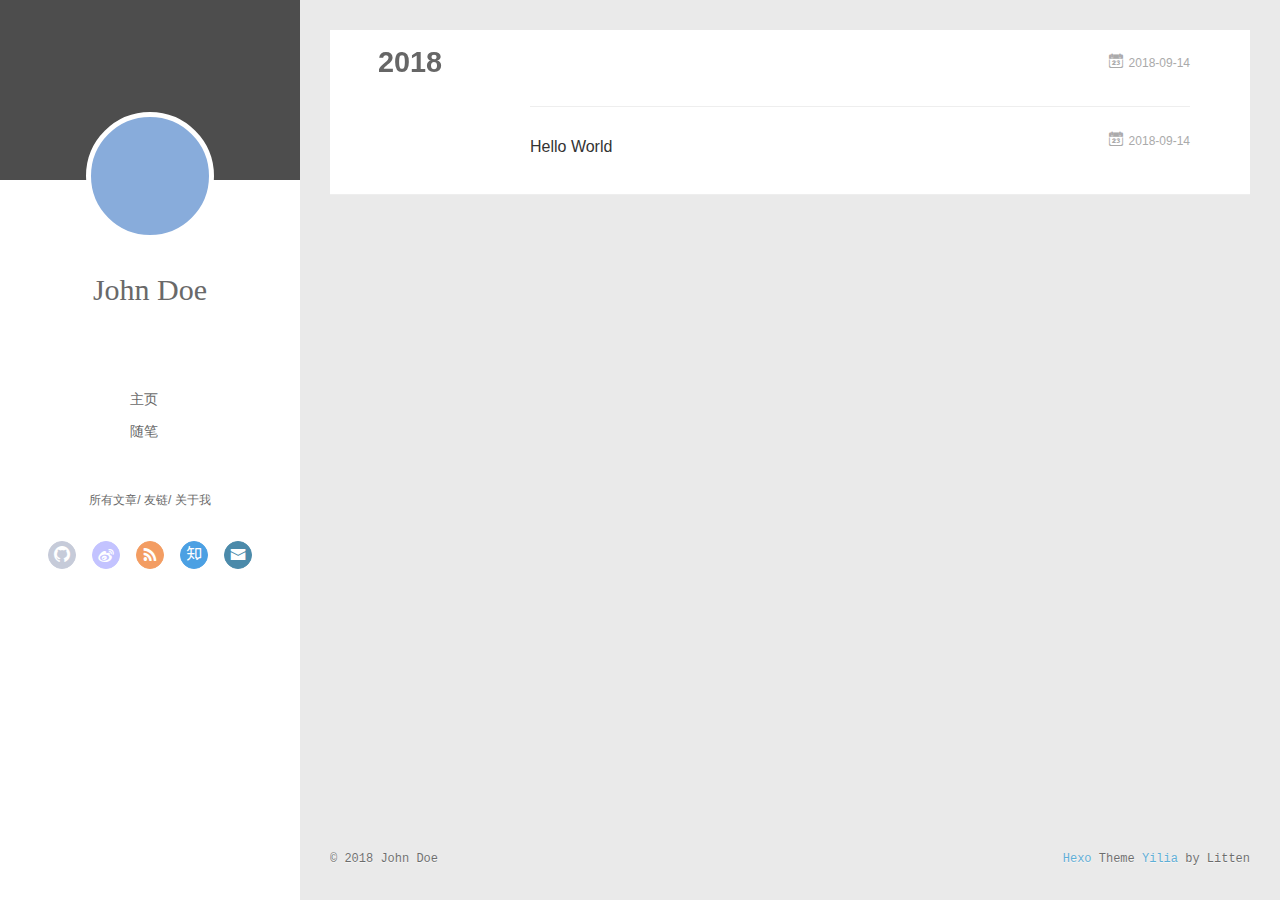
==== commit e6ce11d6: "站点更新:2018-09-14 16/19/16" ====
--- a/archives/index.html
+++ b/archives/index.html
@@ -84,6 +84,8 @@
 					<a class="rss" target="_blank" href="#" title="rss"><i class="icon-rss"></i></a>
 		        
 					<a class="zhihu" target="_blank" href="#" title="zhihu"><i class="icon-zhihu"></i></a>
+		        
+					<a class="mail" target="_blank" href="mailto:mryjlll@gmail.com" title="mail"><i class="icon-mail"></i></a>
 		        
 			</div>
 		</nav>
@@ -125,6 +127,8 @@
 						<a class="rss" target="_blank" href="#" title="rss"><i class="icon-rss"></i></a>
 			        
 						<a class="zhihu" target="_blank" href="#" title="zhihu"><i class="icon-zhihu"></i></a>
+			        
+						<a class="mail" target="_blank" href="mailto:mryjlll@gmail.com" title="mail"><i class="icon-mail"></i></a>
 			        
 				</div>
 			</nav>
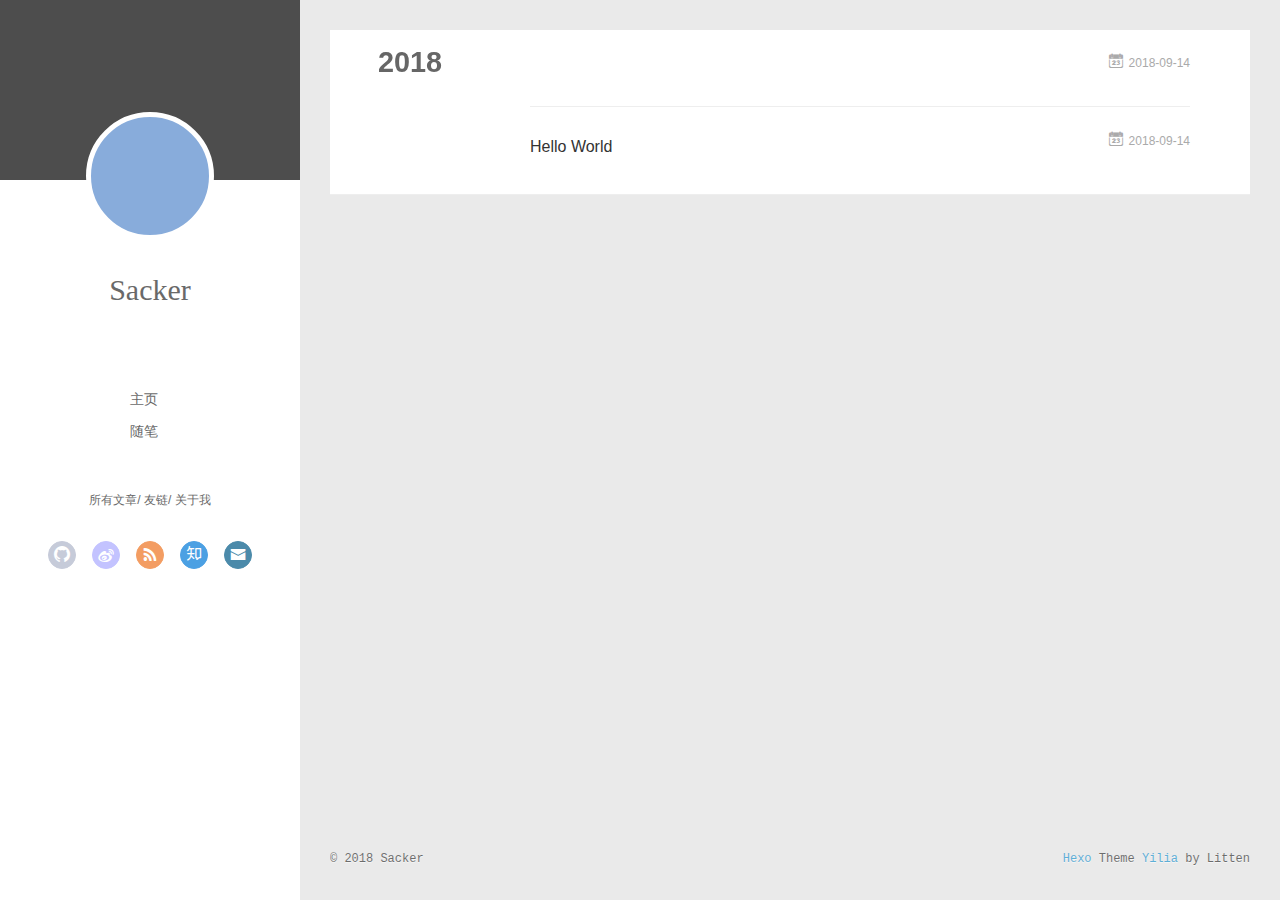
==== commit cc17101e: "站点更新:2018-09-14 16/24/25" ====
--- a/archives/index.html
+++ b/archives/index.html
@@ -6,17 +6,17 @@
   <meta name="renderer" content="webkit">
   <meta http-equiv="X-UA-Compatible" content="IE=edge" >
   <link rel="dns-prefetch" href="http://yoursite.com">
-  <title>Archives | Hexo</title>
+  <title>Archives | Sacker的个人博客</title>
   <meta name="viewport" content="width=device-width, initial-scale=1, maximum-scale=1">
   <meta property="og:type" content="website">
-<meta property="og:title" content="Hexo">
+<meta property="og:title" content="Sacker的个人博客">
 <meta property="og:url" content="http://yoursite.com/archives/index.html">
-<meta property="og:site_name" content="Hexo">
+<meta property="og:site_name" content="Sacker的个人博客">
 <meta property="og:locale" content="default">
 <meta name="twitter:card" content="summary">
-<meta name="twitter:title" content="Hexo">
-  
-    <link rel="alternative" href="/atom.xml" title="Hexo" type="application/atom+xml">
+<meta name="twitter:title" content="Sacker的个人博客">
+  
+    <link rel="alternative" href="/atom.xml" title="Sacker的个人博客" type="application/atom+xml">
   
   
     <link rel="icon" href="/favicon.png">
@@ -46,7 +46,7 @@
 			<img src="" class="js-avatar">
 		</a>
 		<hgroup>
-		  <h1 class="header-author"><a href="/">John Doe</a></h1>
+		  <h1 class="header-author"><a href="/">Sacker</a></h1>
 		</hgroup>
 		
 
@@ -106,7 +106,7 @@
 				<img src="" class="js-avatar">
 			</div>
 			<hgroup>
-			  <h1 class="header-author js-header-author">John Doe</h1>
+			  <h1 class="header-author js-header-author">Sacker</h1>
 			</hgroup>
 			
 			
@@ -227,7 +227,7 @@
   <div class="outer">
     <div id="footer-info">
     	<div class="footer-left">
-    		&copy; 2018 John Doe
+    		&copy; 2018 Sacker
     	</div>
       	<div class="footer-right">
       		<a href="http://hexo.io/" target="_blank">Hexo</a>  Theme <a href="https://github.com/litten/hexo-theme-yilia" target="_blank">Yilia</a> by Litten
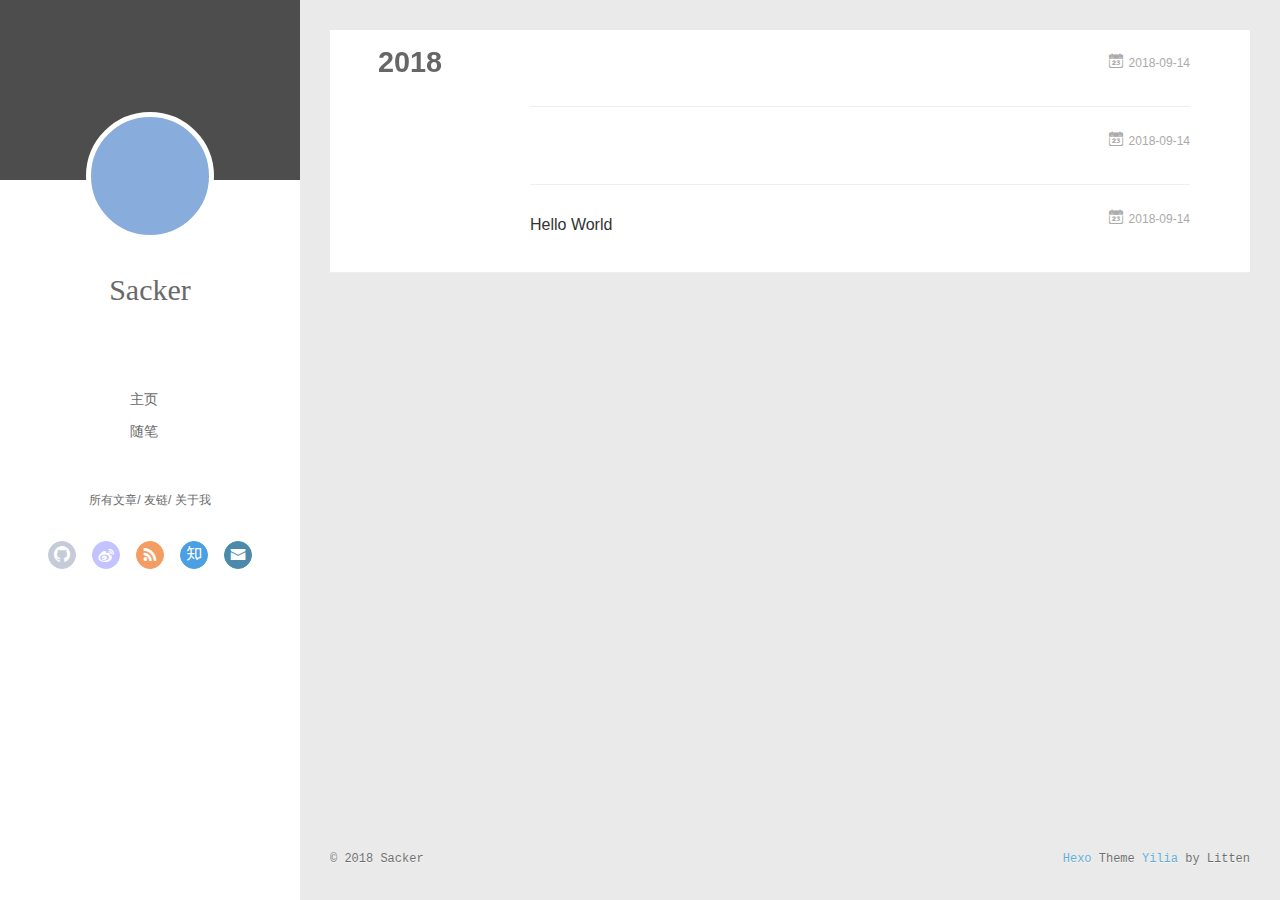
==== commit 9518ba04: "站点更新:2018-09-14 16/30/45" ====
--- a/archives/index.html
+++ b/archives/index.html
@@ -166,6 +166,27 @@
           <a href="/archives/2018" class="archive-year">2018</a>
         </div>
         <div class="archives">
+    
+    <article class="archive-article archive-type-post">
+  <div class="archive-article-inner">
+    <header class="archive-article-header">
+      	<div class="article-meta">
+	      	<a href="/2018/09/14/暗影精灵3 PLUS 安装黑苹果/" class="archive-article-date">
+  	<time datetime="2018-09-14T08:30:33.330Z" itemprop="datePublished"><i class="icon-calendar icon"></i>2018-09-14</time>
+</a>
+        </div>
+    	 
+        <div class="article-info info-on-right">
+          
+          
+
+        </div>
+        <div class="clearfix"></div>
+    </header>
+  </div>
+</article>
+  
+    
     
     <article class="archive-article archive-type-post">
   <div class="archive-article-inner">
